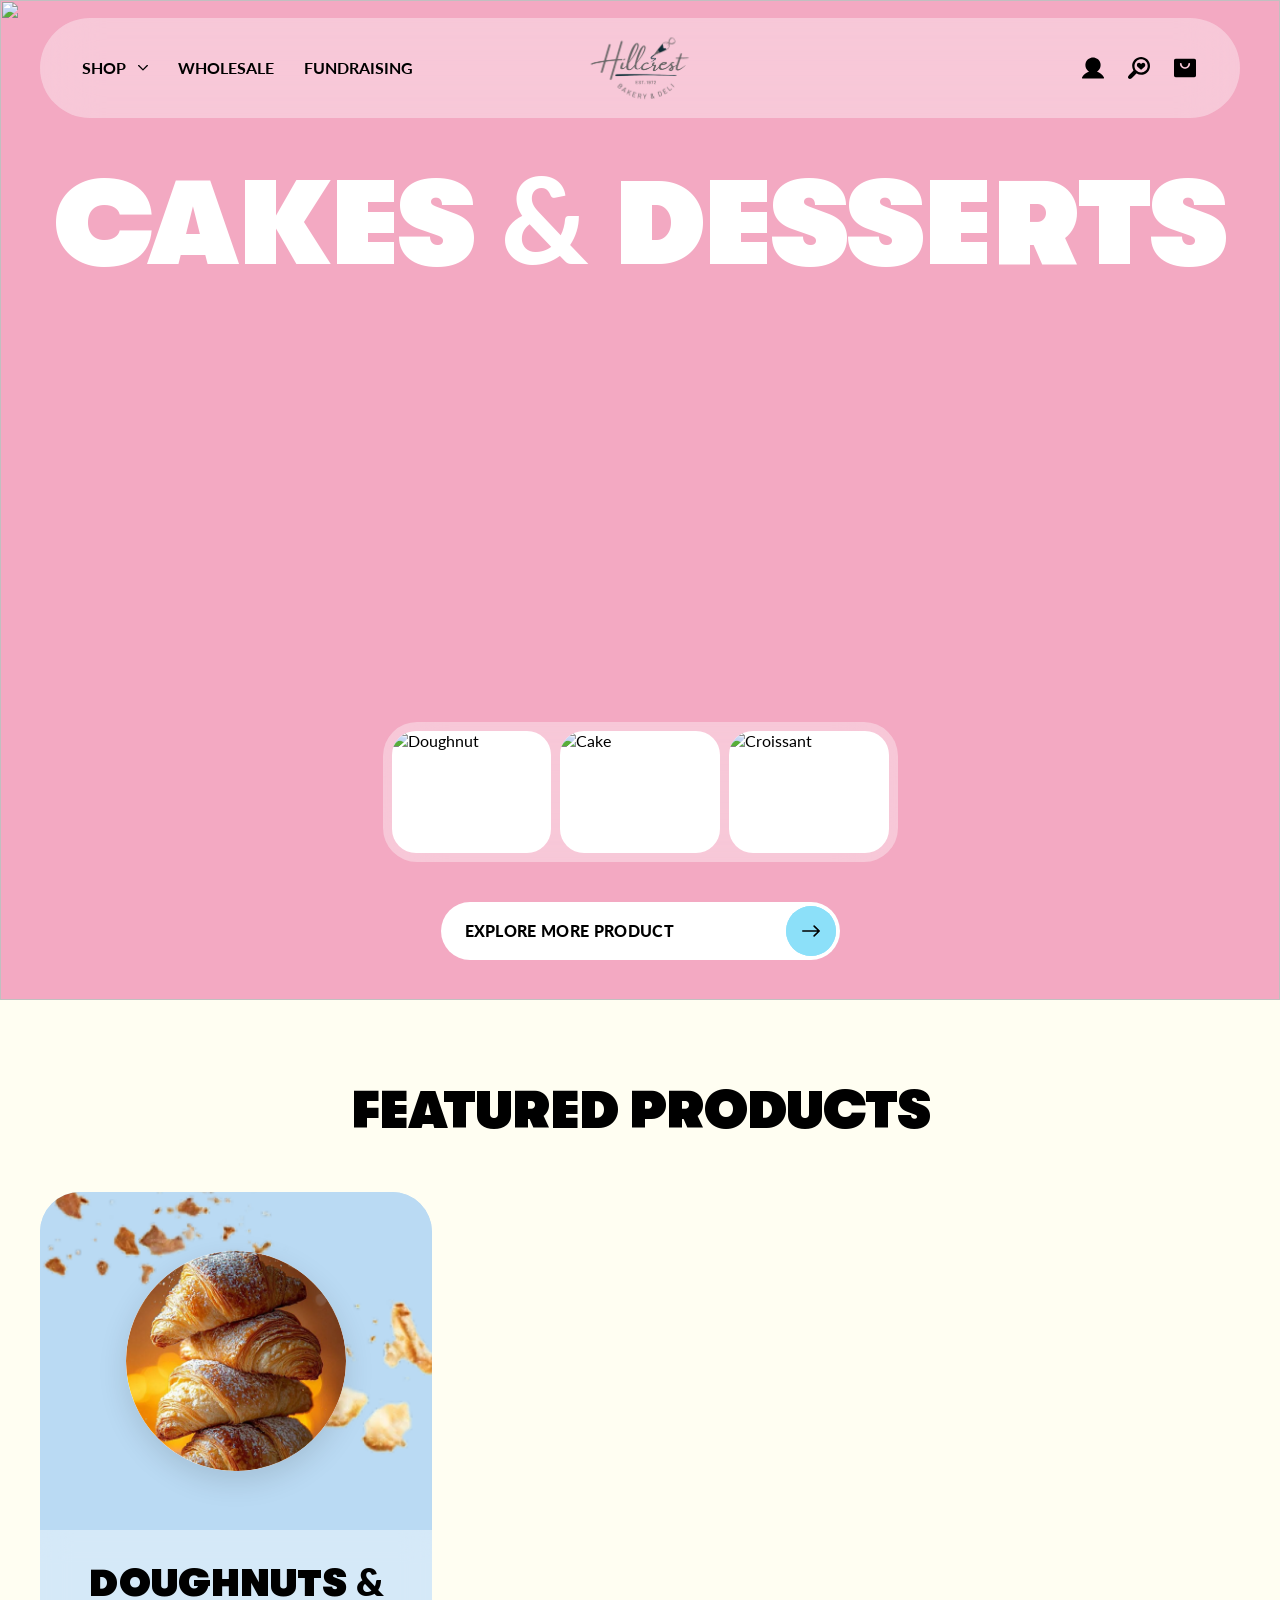
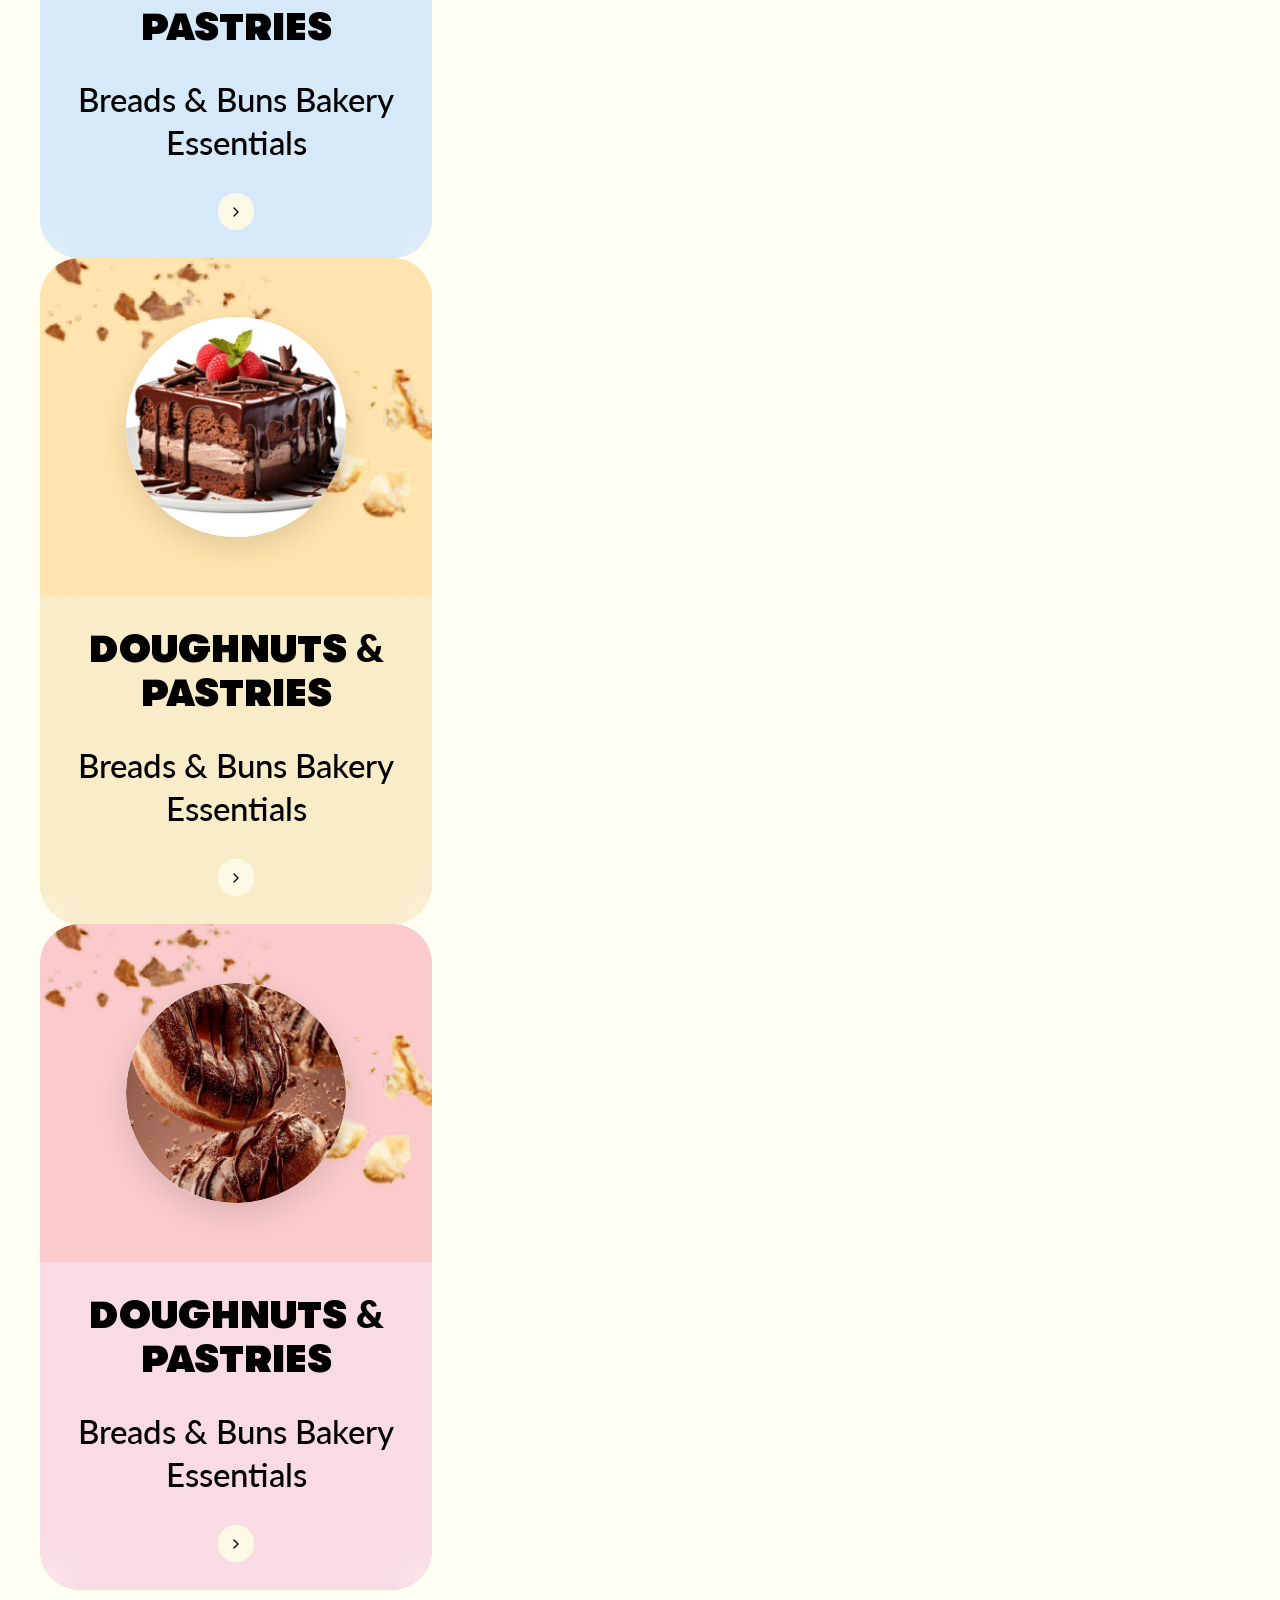
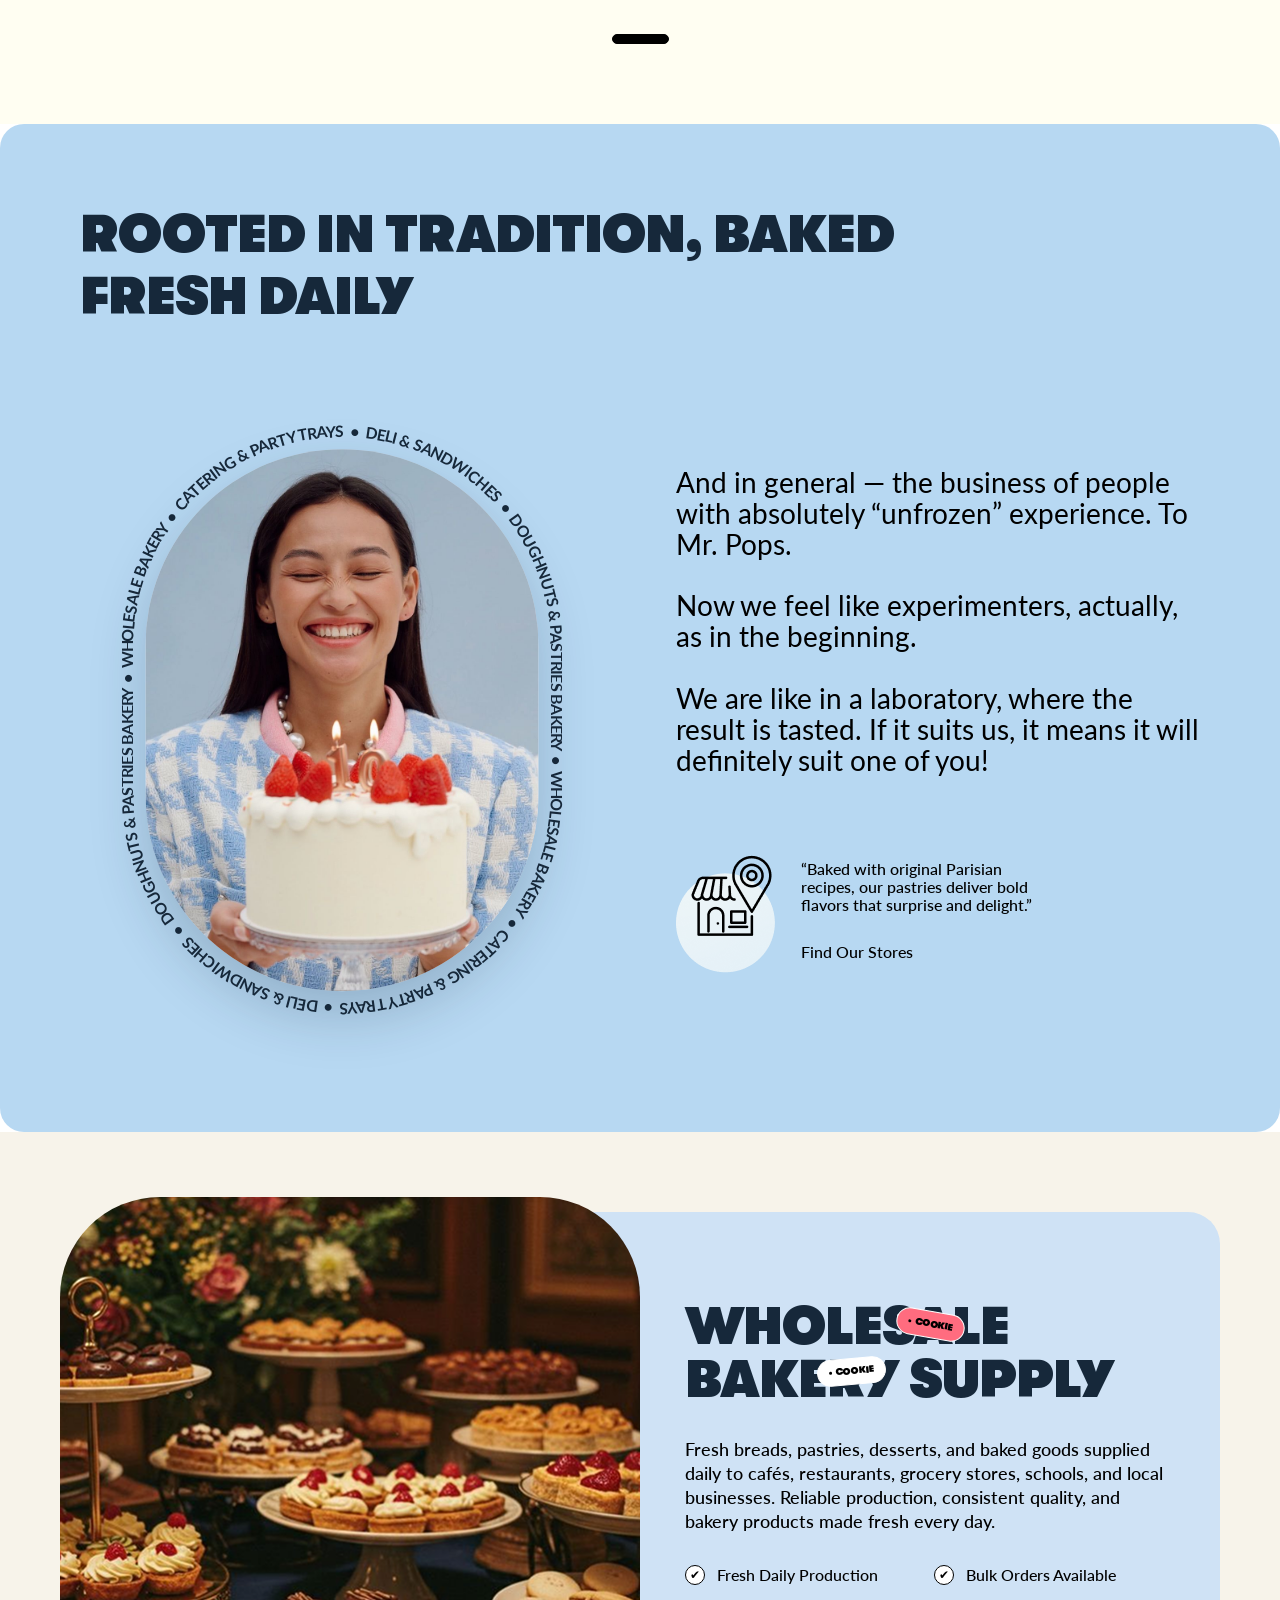
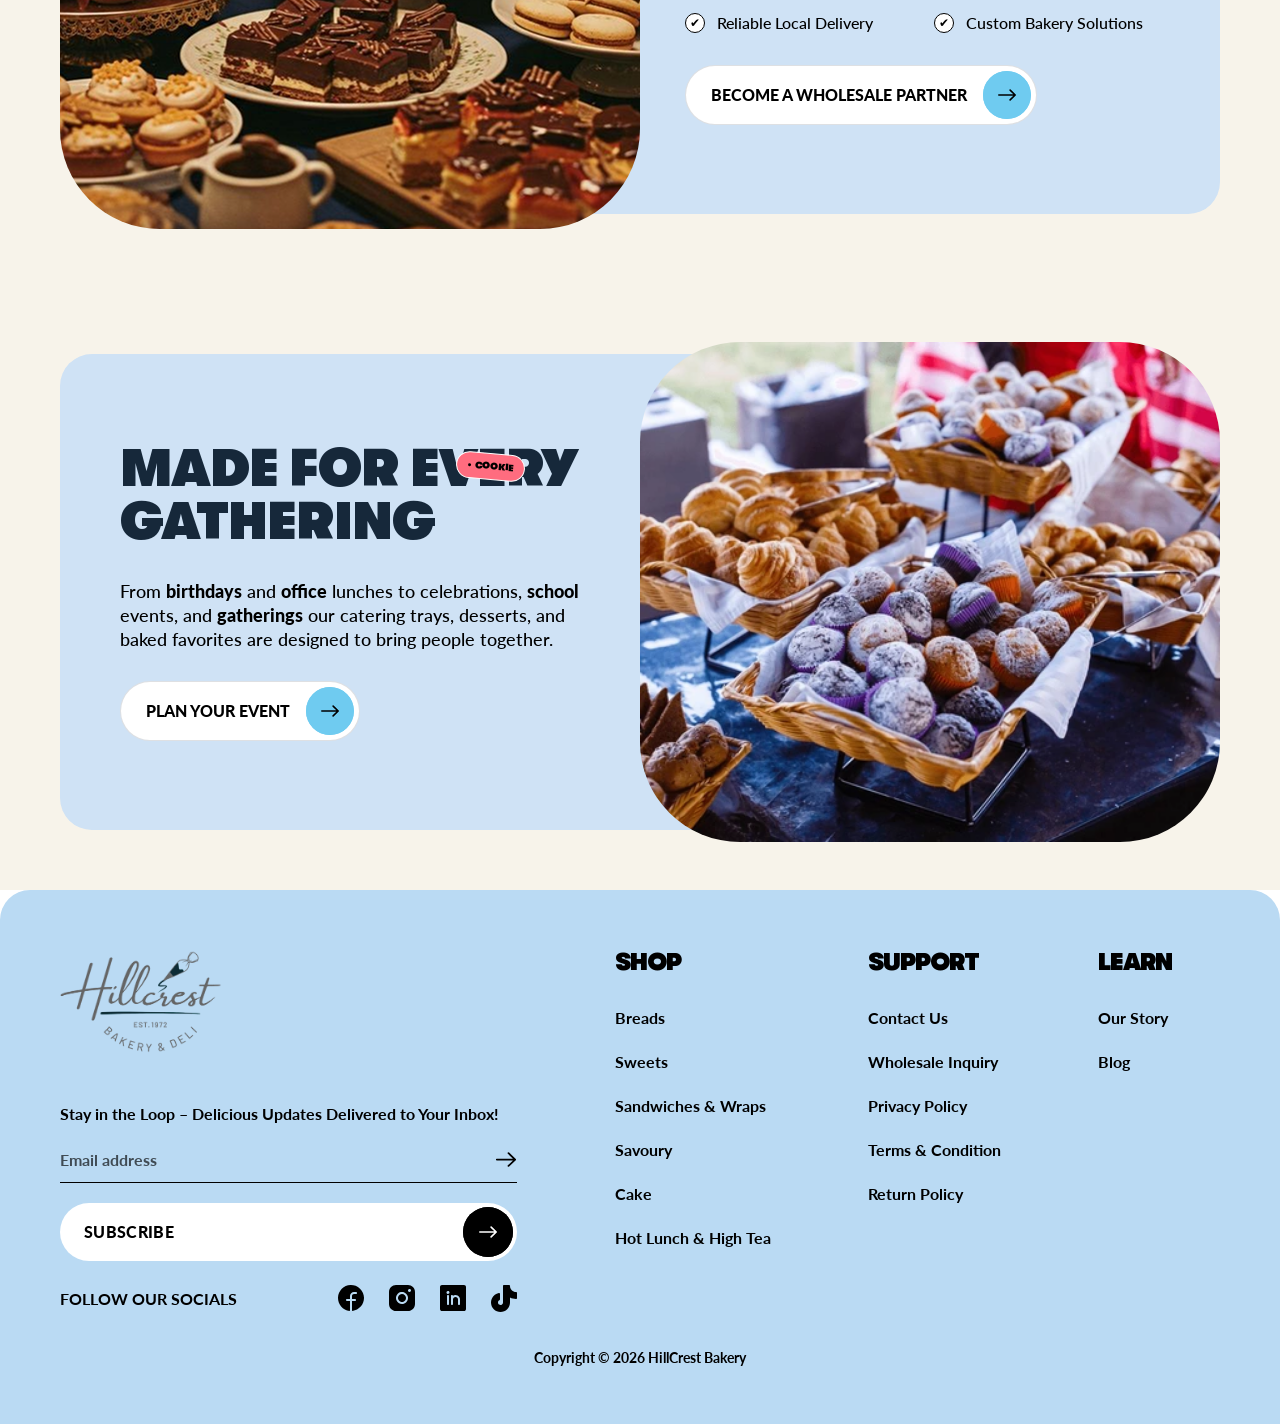
==== hillcrest/index.html @ 55dbaad5 "Initial commit" ====
<!DOCTYPE html>
<html lang="en">

<head>
    <meta charset="UTF-8">
    <meta name="viewport" content="width=device-width, initial-scale=1.0, maximum-scale=1.0">
    <title>Cakes &amp; Desserts | Hillcrest Bakery &amp; Deli</title>
    <meta name="description"
        content="Fresh cakes, doughnuts, pastries and desserts baked daily at Hillcrest Bakery &amp; Deli. Est. 1972. Shop wholesale and retail baked goods.">
    <meta name="theme-color" content="#F4AEC4">
    <meta property="og:title" content="Cakes & Desserts | Hillcrest Bakery & Deli">
    <meta property="og:description"
        content="Fresh cakes, doughnuts, pastries and desserts baked daily at Hillcrest Bakery & Deli.">
    <meta property="og:type" content="website">

    <link rel="preconnect" href="https://fonts.googleapis.com">
    <link rel="preconnect" href="https://fonts.gstatic.com" crossorigin>
     <link
        href="https://fonts.googleapis.com/css2?family=Lato:wght@400;700;900&family=Poppins:wght@700;800;900&display=swap"
        rel="stylesheet">
    <link rel="stylesheet" href="https://cdn.jsdelivr.net/npm/swiper@14.0.1/swiper-bundle.min.css" />
    <link
        href="https://fonts.googleapis.com/css2?family=Lato:wght@400;700;900&family=Poppins:wght@700;800;900&display=swap"
        rel="stylesheet">
    <link rel="stylesheet" href="https://cdnjs.cloudflare.com/ajax/libs/Swiper/11.0.5/swiper-bundle.min.css">
     <link rel="stylesheet" href="style.css">
    <!-- Global only (reset, fonts, shared bits).
         Every SECTION carries its own CSS inside sections/*.html -->
    <link rel="stylesheet" href="css/base.css">
</head>

<body>

    
  <!-- ============================================================
         HEADER
         ============================================================ -->
    <header class="site-header" id="siteHeader">
        <nav class="header-nav" aria-label="Primary">
            <div class="header-dropdown" id="shopDropdown">
                <button class="header-nav-link header-dropdown-trigger" id="shopTrigger" aria-haspopup="true"
                    aria-expanded="false">
                    Shop <svg width="13" height="8" viewBox="0 0 13 8" fill="none" xmlns="http://www.w3.org/2000/svg">
                        <path
                            d="M12.6929 1.44357L7.06787 7.06857C6.98948 7.14723 6.89634 7.20964 6.79378 7.25223C6.69122 7.29482 6.58126 7.31674 6.47021 7.31674C6.35916 7.31674 6.24921 7.29482 6.14665 7.25223C6.04409 7.20964 5.95094 7.14723 5.87256 7.06857L0.247557 1.44357C0.0890491 1.28506 -2.36196e-09 1.07008 0 0.845917C2.36196e-09 0.621752 0.0890491 0.406769 0.247557 0.24826C0.406066 0.0897521 0.621049 0.000703278 0.845214 0.000703275C1.06938 0.000703273 1.28436 0.0897521 1.44287 0.24826L6.47092 5.27631L11.499 0.247558C11.6575 0.0890494 11.8725 0 12.0966 0C12.3208 0 12.5358 0.0890494 12.6943 0.247558C12.8528 0.406066 12.9418 0.621049 12.9418 0.845214C12.9418 1.06938 12.8528 1.28436 12.6943 1.44287L12.6929 1.44357Z"
                            fill="black" />
                    </svg>
                </button>
                <div class="header-dropdown-menu" role="menu">
                    <div class="header-dropdown-menu-inner">
                        <a href="#" role="menuitem">Cakes &amp; Desserts</a>
                        <a href="#" role="menuitem">Doughnuts &amp; Pastries</a>
                        <a href="#" role="menuitem">Breads &amp; Buns</a>
                        <a href="#" role="menuitem">Deli</a>
                    </div>
                </div>
            </div>
            <a class="header-nav-link" href="#">Wholesale</a>
            <a class="header-nav-link" href="#">Fundraising</a>
        </nav>

        <a class="header-logo" href="/" aria-label="Hillcrest Bakery &amp; Deli — home">
            <img src="assets/images/Container (15).png" alt="Hillcrest Bakery &amp; Deli">
        </a>

        <div class="header-icons">
            <button class="header-icon-btn" aria-label="Account"><svg width="26" height="25" viewBox="0 0 26 25"
                    fill="none" xmlns="http://www.w3.org/2000/svg">
                    <path
                        d="M25.8652 24.5034C25.7774 24.6555 25.6512 24.7817 25.4991 24.8695C25.347 24.9573 25.1746 25.0034 24.999 25.0034H0.998975C0.823525 25.0032 0.651211 24.9569 0.499334 24.869C0.347458 24.7812 0.221365 24.6549 0.133718 24.503C0.0460713 24.351 -4.50103e-05 24.1786 3.29647e-08 24.0031C4.50762e-05 23.8277 0.0462498 23.6553 0.133975 23.5034C2.03772 20.2122 4.97147 17.8521 8.39522 16.7334C6.70168 15.7252 5.38591 14.189 4.64996 12.3606C3.91401 10.5323 3.79858 8.5129 4.3214 6.6126C4.84422 4.71229 5.97638 3.03614 7.54401 1.84156C9.11164 0.64697 11.0281 0 12.999 0C14.9699 0 16.8863 0.64697 18.4539 1.84156C20.0216 3.03614 21.1537 4.71229 21.6765 6.6126C22.1994 8.5129 22.0839 10.5323 21.348 12.3606C20.612 14.189 19.2963 15.7252 17.6027 16.7334C21.0265 17.8521 23.9602 20.2122 25.864 23.5034C25.9519 23.6553 25.9984 23.8277 25.9986 24.0032C25.9988 24.1788 25.9528 24.3513 25.8652 24.5034Z"
                        fill="black" />
                </svg>
                </svg></button>
            <button class="header-icon-btn" aria-label="Search"><svg width="24" height="24" viewBox="0 0 24 24"
                    fill="none" xmlns="http://www.w3.org/2000/svg">
                    <path
                        d="M21.1522 2.84775C17.3553 -0.949249 11.1771 -0.949249 7.38009 2.84775C4.15893 6.06906 3.67108 10.8598 5.91529 14.6009C5.91529 14.6009 6.07649 14.8713 5.85877 15.0889C4.61671 16.3309 0.890302 20.0574 0.890302 20.0574C-0.0986291 21.0462 -0.334052 22.429 0.542927 23.3061L0.693923 23.457C1.5709 24.3341 2.95375 24.0988 3.94261 23.1098C3.94261 23.1098 7.66113 19.3912 8.90064 18.1518C9.12879 17.9236 9.39916 18.0848 9.39916 18.0848C13.1401 20.329 17.931 19.8413 21.1522 16.62C24.9493 12.823 24.9493 6.64475 21.1522 2.84775ZM19.3543 14.822C16.5487 17.6275 11.9838 17.6275 9.17819 14.822C6.3726 12.0164 6.37268 7.45145 9.17819 4.64585C11.9838 1.84034 16.5488 1.84026 19.3543 4.64585C22.1599 7.45137 22.1599 12.0164 19.3543 14.822Z"
                        fill="black" />
                    <path
                        d="M16.4808 6.40186C15.2396 6.40186 14.4521 7.78563 14.2658 7.78563C14.1029 7.78563 13.3476 6.40186 12.0506 6.40186C10.789 6.40186 9.75904 7.44228 9.69162 8.70204C9.65358 9.41372 9.88298 9.95523 10.2063 10.4459C10.8521 11.4259 13.6761 13.7852 14.27 13.7852C14.8766 13.7852 17.6751 11.4344 18.3252 10.4459C18.6491 9.95307 18.8778 9.41372 18.8399 8.70204C18.7725 7.4422 17.7424 6.40186 16.4808 6.40186Z"
                        fill="black" />
                </svg>
                </svg></button>
            <button class="header-icon-btn" aria-label="Cart, 0 items"><svg width="26" height="22" viewBox="0 0 26 22"
                    fill="none" xmlns="http://www.w3.org/2000/svg">
                    <path
                        d="M24 0H2C1.46957 0 0.960859 0.210714 0.585786 0.585786C0.210714 0.960859 0 1.46957 0 2V20C0 20.5304 0.210714 21.0391 0.585786 21.4142C0.960859 21.7893 1.46957 22 2 22H24C24.5304 22 25.0391 21.7893 25.4142 21.4142C25.7893 21.0391 26 20.5304 26 20V2C26 1.46957 25.7893 0.960859 25.4142 0.585786C25.0391 0.210714 24.5304 0 24 0ZM13 12C11.4092 11.9983 9.88405 11.3657 8.75919 10.2408C7.63433 9.11595 7.00165 7.59079 7 6C7 5.73478 7.10536 5.48043 7.29289 5.29289C7.48043 5.10536 7.73478 5 8 5C8.26522 5 8.51957 5.10536 8.70711 5.29289C8.89464 5.48043 9 5.73478 9 6C9 7.06087 9.42143 8.07828 10.1716 8.82843C10.9217 9.57857 11.9391 10 13 10C14.0609 10 15.0783 9.57857 15.8284 8.82843C16.5786 8.07828 17 7.06087 17 6C17 5.73478 17.1054 5.48043 17.2929 5.29289C17.4804 5.10536 17.7348 5 18 5C18.2652 5 18.5196 5.10536 18.7071 5.29289C18.8946 5.48043 19 5.73478 19 6C18.9983 7.59079 18.3657 9.11595 17.2408 10.2408C16.116 11.3657 14.5908 11.9983 13 12Z"
                        fill="black" />
                </svg>
                </svg></button>
        </div>
    </header>

    <main>
        <section class="hero" aria-label="Cakes and desserts">
            <div class="hero-bg-wrap">
                <img class="hero-bg-img is-visible" id="heroBgImgA" src="" alt="">
                <img class="hero-bg-img" id="heroBgImgB" src="" alt="">

                <div class="hero-content">
                    <h1 class="hero-title">Cakes &amp; Desserts</h1>

                    <div class="hero-bottom-group">
                        <div class="hero-thumbs" id="heroThumbs" aria-label="Choose a featured item">
                            <div class="hero-thumb is-active" tabindex="0" role="button" aria-label="Show doughnut"
                                aria-pressed="true">
                                <img src="assets/images/Component 298 (1).png" alt="Doughnut">
                            </div>
                            <div class="hero-thumb" tabindex="0" role="button" aria-label="Show cake"
                                aria-pressed="false">
                                <img src="assets/images/Component 298 (2).png" alt="Cake">
                            </div>
                            <div class="hero-thumb" tabindex="0" role="button" aria-label="Show pastries"
                                aria-pressed="false">
                                <img src="assets/images/Component 298 (3).png" alt="Croissant">
                            </div>
                        </div>

                        <a href="#shop" class="hero-explore-btn">
                            <span class="hero-explore-label">Explore More Product</span>
                            <span class="hero-explore-icon"><svg width="22" height="14" viewBox="0 0 22 14" fill="none"
                                    xmlns="http://www.w3.org/2000/svg">
                                    <path d="M1 7H21M14.8462 13L21 7L14.8462 1" stroke="black" stroke-width="2"
                                        stroke-linecap="round" stroke-linejoin="round" />
                                </svg>
                            </span>
                        </a>
                    </div>
                </div>
            </div>
        </section>
    </main>

 <nav class="mobile-bottom-nav" id="mobileBottomNav" aria-label="Mobile">
        <a href="#" class="mobile-nav-item is-active"><span class="mobile-nav-icon"><svg width="22" height="20"
                    viewBox="0 0 22 20" fill="none" xmlns="http://www.w3.org/2000/svg">
                    <path
                        d="M18.2578 11.7656V17.752C18.2576 18.5106 17.6416 19.127 16.8828 19.127H13.5078C13.4416 19.127 13.3779 19.1005 13.3311 19.0537C13.2843 19.0069 13.2579 18.9431 13.2578 18.877V14.377C13.2578 14.0455 13.1259 13.7276 12.8916 13.4932C12.6572 13.2587 12.3393 13.127 12.0078 13.127H9.00781C8.67629 13.127 8.35844 13.2587 8.12402 13.4932C7.88972 13.7276 7.75781 14.0455 7.75781 14.377V18.877C7.75772 18.9431 7.73137 19.0069 7.68457 19.0537C7.6377 19.1005 7.57403 19.127 7.50781 19.127H4.13281C3.76814 19.127 3.41802 18.9815 3.16016 18.7236C2.90257 18.4659 2.75791 18.1163 2.75781 17.752V11.7656L10.5078 4.01562L18.2578 11.7656ZM10.5098 0.5C10.7396 0.500008 10.9674 0.544873 11.1797 0.632812C11.392 0.720759 11.5846 0.850215 11.7471 1.0127L20.4365 9.70215L20.4424 9.70898C20.4663 9.73203 20.4859 9.75955 20.499 9.79004C20.5121 9.82047 20.5183 9.85362 20.5186 9.88672C20.5188 9.91982 20.5125 9.95275 20.5 9.9834C20.4874 10.014 20.4687 10.042 20.4453 10.0654C20.4219 10.0888 20.3939 10.1076 20.3633 10.1201C20.3327 10.1326 20.2997 10.1389 20.2666 10.1387C20.2335 10.1384 20.2003 10.1312 20.1699 10.1182C20.1396 10.1051 20.1118 10.0862 20.0889 10.0625L20.083 10.0566L11.3936 1.36621H11.3926C11.1582 1.1323 10.8409 1.00099 10.5098 1.00098C10.1785 1.00098 9.86035 1.13213 9.62598 1.36621L0.936523 10.0557L0.929688 10.0615C0.906638 10.0854 0.879129 10.105 0.848633 10.1182C0.818201 10.1312 0.785066 10.1384 0.751953 10.1387C0.718877 10.1389 0.685893 10.1326 0.655273 10.1201C0.624603 10.1076 0.5967 10.0888 0.573242 10.0654C0.549832 10.042 0.531137 10.014 0.518555 9.9834C0.50597 9.95268 0.499727 9.91894 0.5 9.88574C0.500329 9.85278 0.507538 9.82035 0.520508 9.79004C0.533545 9.75965 0.552436 9.732 0.576172 9.70898L0.582031 9.70215L9.27246 1.0127C9.43496 0.850208 9.62754 0.720753 9.83984 0.632812C10.0522 0.544866 10.28 0.5 10.5098 0.5Z"
                        fill="url(#paint0_linear_219_2816)" stroke="black" />
                    <defs>
                        <linearGradient id="paint0_linear_219_2816" x1="16.0598" y1="3.10288e-07" x2="2.15922"
                            y2="17.3883" gradientUnits="userSpaceOnUse">
                            <stop stop-color="#FFD7D8" />
                            <stop offset="1" stop-color="#FFCDEC" />
                        </linearGradient>
                    </defs>
                </svg></span>
            Home</a>
        <a href="#" class="mobile-nav-item"><span class="mobile-nav-icon"><svg width="24" height="20"
                    viewBox="0 0 24 20" fill="none" xmlns="http://www.w3.org/2000/svg">
                    <path
                        d="M21.1752 16.3422C20.612 16.1015 20.1257 15.8936 19.0877 15.8936C18.0498 15.8936 17.5635 16.1015 17.0004 16.3422C16.3848 16.6054 15.6871 16.9037 14.3623 16.9037C13.0376 16.9037 12.3399 16.6054 11.7244 16.3422C11.1612 16.1015 10.6749 15.8936 9.63707 15.8936C8.59924 15.8936 8.11293 16.1015 7.54991 16.3422C6.93437 16.6054 6.23673 16.9037 4.91197 16.9037C3.58725 16.9037 2.88957 16.6054 2.27407 16.3422C1.71096 16.1015 1.22465 15.8936 0.186817 15.8936H0V19.8619H24V16.9037H23.8132C22.4884 16.9037 21.7908 16.6054 21.1752 16.3422Z"
                        fill="black" />
                    <path
                        d="M2.82467 15.0537C3.38778 15.2944 3.87409 15.5023 4.91192 15.5023C5.94976 15.5023 6.43611 15.2944 6.99913 15.0537C7.61468 14.7905 8.31231 14.4922 9.63703 14.4922C10.9618 14.4922 11.6594 14.7905 12.275 15.0537C12.8381 15.2944 13.3244 15.5023 14.3623 15.5023C15.4002 15.5023 15.8866 15.2944 16.4497 15.0537C17.0652 14.7905 17.7629 14.4922 19.0877 14.4922C20.4125 14.4922 21.1102 14.7905 21.7258 15.0537C22.2889 15.2944 22.7753 15.5023 23.8132 15.5023H24V12.2031H0V14.4922H0.18677C1.51149 14.4922 2.20917 14.7905 2.82467 15.0537Z"
                        fill="black" />
                    <path
                        d="M22.624 7.52251V5.65868H22.259H20.6448C20.8825 5.40696 21.0287 5.06797 21.0287 4.69527C21.0287 4.25664 20.8348 3.68998 20.5346 3.25163C20.2505 2.83667 19.9101 2.58892 19.624 2.58892C19.338 2.58892 18.9976 2.83667 18.7134 3.25163C18.6357 3.36528 18.5651 3.48761 18.5031 3.61405C18.6227 3.98956 18.6863 4.36272 18.6863 4.69532C18.6863 5.00722 18.6344 5.30708 18.54 5.58761C18.5602 5.61212 18.5814 5.63566 18.6032 5.65872H16.9016C17.1393 5.407 17.2855 5.06802 17.2855 4.69532C17.2855 4.25668 17.0916 3.69002 16.7915 3.25167C16.5073 2.83672 16.1669 2.58897 15.8808 2.58897C15.5948 2.58897 15.2544 2.83672 14.9702 3.25167C14.6701 3.68998 14.4762 4.25668 14.4762 4.69532C14.4762 5.06802 14.6224 5.407 14.86 5.65872H13.2458C13.1356 5.35816 13.0754 5.03365 13.0754 4.69532C13.0754 4.21471 13.208 3.64935 13.4507 3.11463H12.7227C12.3209 3.11463 11.9315 2.98515 11.6263 2.75001C10.7285 2.05835 10.8065 1.06072 10.8098 1.02224L10.9169 0L10.0551 0.560031C8.38672 1.64419 8.07393 2.65756 8.08298 3.46935C7.53533 3.83935 7.2032 4.45275 7.21534 5.11088C7.21884 5.3012 7.252 5.48493 7.30971 5.65868H1.37891V7.52251H22.624Z"
                        fill="black" />
                    <path d="M1.37891 8.92285H22.624V10.8021H1.37891V8.92285Z" fill="black" />
                </svg></span>
            Shop</a>
        <a href="#" class="mobile-nav-item"><span class="mobile-nav-icon"><svg width="21" height="21"
                    viewBox="0 0 21 21" fill="none" xmlns="http://www.w3.org/2000/svg">
                    <path
                        d="M18.75 16.5C17.7735 16.5 16.9488 17.1289 16.6382 18H5.8618C5.63525 17.3646 5.13538 16.8647 4.5 16.6382V6.75C4.5 4.68237 2.81763 3 0.75 3C0.335815 3 0 3.33545 0 3.75C0 4.16455 0.335815 4.5 0.75 4.5C1.99072 4.5 3 5.50928 3 6.75V16.6382C2.12888 16.9488 1.5 17.7735 1.5 18.75C1.5 19.9907 2.50928 21 3.75 21C4.72646 21 5.55121 20.3711 5.8618 19.5H16.6382C16.9488 20.3711 17.7735 21 18.75 21C19.9907 21 21 19.9907 21 18.75C21 17.5093 19.9907 16.5 18.75 16.5Z"
                        fill="black" />
                    <path
                        d="M11.042 10.5628C11.168 10.4785 11.332 10.4785 11.458 10.5628L12 10.9242V8.25H10.5V10.9242L11.042 10.5628Z"
                        fill="black" />
                    <path
                        d="M15.75 8.25H12.75V11.6248C12.75 11.7632 12.6738 11.8903 12.5519 11.9555C12.4966 11.9851 12.4358 11.9998 12.375 11.9998C12.3021 11.9998 12.2296 11.9785 12.167 11.9368L11.25 11.3256L10.333 11.9368C10.218 12.0137 10.0697 12.021 9.94812 11.9555C9.82617 11.8903 9.75 11.7632 9.75 11.6248V8.25H6.75C6.33579 8.25 6 8.58579 6 9V16.5C6 16.9142 6.33579 17.25 6.75 17.25H15.75C16.1642 17.25 16.5 16.9142 16.5 16.5V9C16.5 8.58579 16.1642 8.25 15.75 8.25Z"
                        fill="black" />
                    <path
                        d="M11.042 1.56276C11.168 1.47853 11.332 1.47853 11.458 1.56276L12 1.92421V0H10.5V1.92421L11.042 1.56276Z"
                        fill="black" />
                    <path
                        d="M15 0H12.75V2.62477C12.75 2.7632 12.6738 2.89027 12.5519 2.95546C12.4966 2.98512 12.4358 2.99977 12.375 2.99977C12.3021 2.99977 12.2296 2.97853 12.167 2.93678L11.25 2.32558L10.333 2.93678C10.218 3.01369 10.0697 3.02101 9.94812 2.95546C9.82617 2.89027 9.75 2.7632 9.75 2.62477V0H7.5C7.08579 0 6.75 0.335786 6.75 0.75V6.75C6.75 7.16421 7.08579 7.5 7.5 7.5H15C15.4142 7.5 15.75 7.16421 15.75 6.75V0.75C15.75 0.335786 15.4142 0 15 0Z"
                        fill="black" />
                </svg></span>
            Wholesale</a>
        <a href="#" class="mobile-nav-item"><span class="mobile-nav-icon"><svg width="22" height="23"
                    viewBox="0 0 22 23" fill="none" xmlns="http://www.w3.org/2000/svg">
                    <path
                        d="M21.1432 11.1886L21.1343 11.1621H0.0928533L0.0840001 11.1886C0.0265334 11.3744 0 11.5646 0 11.7591V20.2102C0 21.3202 0.902151 22.2224 2.01216 22.2224H19.215C20.325 22.2224 21.2272 21.3202 21.2272 20.2102V11.7591C21.2272 11.5646 21.2007 11.3744 21.1432 11.1886ZM17.738 17.9681C17.738 18.6712 17.1675 19.2417 16.4644 19.2417H4.76727C4.0641 19.2417 3.4892 18.6712 3.4892 17.9681V15.4208C3.4892 14.7133 4.0641 14.1428 4.76727 14.1428H16.4644C17.1675 14.1428 17.738 14.7133 17.738 15.4208V17.9681Z"
                        fill="black" />
                    <path
                        d="M19.7422 6.51438C19.3575 5.42208 18.327 4.69238 17.1728 4.69238H15.8859C15.8771 5.60338 15.625 6.48342 15.1695 7.26619H16.1115C16.2928 7.26619 16.4431 7.41656 16.4431 7.59786C16.4431 7.7792 16.2928 7.92954 16.1115 7.92954H5.12195C4.94065 7.92954 4.79027 7.7792 4.79027 7.59786C4.79027 7.41656 4.94065 7.26619 5.12195 7.26619H6.06391C5.60842 6.48342 5.35635 5.60338 5.34749 4.69238H4.0606C2.90195 4.69238 1.87154 5.42208 1.49123 6.51438L0.09375 10.5033H21.1397L19.7422 6.51438Z"
                        fill="black" />
                    <path
                        d="M10.612 0C8.06916 0 6.00391 2.0652 6.00391 4.60804C6.00391 5.59864 6.3179 6.51409 6.84859 7.26587H10.2802C10.2802 7.26582 10.2802 7.26592 10.2802 7.26587L10.2802 7.21162C9.62121 7.05973 9.12713 6.47115 9.12713 5.76669C9.12713 5.58358 9.27569 5.43502 9.4588 5.43502C9.64191 5.43502 9.79048 5.58358 9.79048 5.76669C9.79048 6.22016 10.1595 6.58897 10.613 6.58897C11.0673 6.58897 11.437 6.22016 11.437 5.76669C11.437 5.31237 11.0673 4.94269 10.613 4.94269C9.79372 4.94269 9.12713 4.27588 9.12713 3.45663C9.12713 2.75139 9.62172 2.16178 10.2813 2.01011V1.6838C10.2813 1.50069 10.4299 1.35213 10.613 1.35213C10.7961 1.35213 10.9446 1.50069 10.9446 1.6838V2.01C11.6051 2.16156 12.1003 2.75128 12.1003 3.45663C12.1003 3.63974 11.9518 3.7883 11.7687 3.7883C11.5855 3.7883 11.437 3.63974 11.437 3.45663C11.437 3.0023 11.0673 2.63305 10.613 2.63305C10.1595 2.63305 9.79048 3.0023 9.79048 3.45663C9.79048 3.91009 10.1595 4.27934 10.613 4.27934C11.4331 4.27934 12.1003 4.94657 12.1003 5.76669C12.1003 6.47207 11.6045 7.06144 10.9436 7.21237V7.26571C10.9436 7.26566 10.9436 7.26576 10.9436 7.26571L14.3798 7.26587C14.9105 6.51409 15.2245 5.59864 15.2245 4.60804C15.2245 2.0652 13.1592 0 10.612 0Z"
                        fill="black" />
                </svg></span>
            Fundraising</a>
        <a href="#" class="mobile-nav-item"><span class="mobile-nav-icon"><svg width="19" height="21"
                    viewBox="0 0 19 21" fill="none" xmlns="http://www.w3.org/2000/svg">
                    <path
                        d="M6 6C6.47143 6 6.85714 5.61429 6.85714 5.14286V4.28571C6.85714 2.86286 8.00571 1.71429 9.42857 1.71429C10.8514 1.71429 12 2.86286 12 4.28571V5.14286C12 5.61429 12.3857 6 12.8571 6C13.3286 6 13.7143 5.61429 13.7143 5.14286V4.28571C13.7143 1.92 11.7943 0 9.42857 0C7.06286 0 5.14286 1.92 5.14286 4.28571V5.14286C5.14286 5.61429 5.52857 6 6 6ZM9.42857 12.8571C7.06286 12.8571 5.14286 10.9371 5.14286 8.57143C5.14286 8.1 5.52857 7.71429 6 7.71429C6.47143 7.71429 6.85714 8.1 6.85714 8.57143C6.85714 9.99429 8.00571 11.1429 9.42857 11.1429C10.8514 11.1429 12 9.99429 12 8.57143C12 8.1 12.3857 7.71429 12.8571 7.71429C13.3286 7.71429 13.7143 8.1 13.7143 8.57143C13.7143 10.9371 11.7943 12.8571 9.42857 12.8571ZM18.8571 15.3429L18 6.85714C18 5.43429 16.8514 4.28571 15.4286 4.28571H3.42857C2.04 4.27714 0.9 5.38286 0.857143 6.77143L0 15.4286C0 18.2657 2.30571 20.5714 5.14286 20.5714H13.7143C16.5686 20.5629 18.8657 18.24 18.8571 15.3857C18.8571 15.3771 18.8571 15.36 18.8571 15.3429Z"
                        fill="black" />
                </svg></span>
            Order</a>
    </nav>
    


    <section class="fp-section">
        <div class="fp-container">
            <h2 class="fp-title">Featured Products</h2>

            <div class="swiper fp-swiper">
                <div class="swiper-wrapper">

                    <div class="swiper-slide fp-slide" style="--fp-bg:#BADAF3;">
                        <div class="fp-slide-photo">
                            <img src="assets/images/Link (2).png" class="fp-crumbs" alt="" loading="lazy" width="600"
                                height="700">
                            <div class="fp-circle-img">
                                <img src="assets/images/Mask Group (9).png" alt="Croissant" loading="lazy" width="400"
                                    height="400">
                            </div>
                        </div>
                        <div class="fp-slide-info">
                            <h3 class="fp-card-title">Doughnuts &amp; Pastries</h3>
                            <p class="fp-card-desc">Breads &amp; Buns Bakery Essentials</p>
                            <a href="#" class="fp-card-arrow" aria-label="View Doughnuts &amp; Pastries">
                                <svg viewBox="0 0 24 24" fill="none" xmlns="http://www.w3.org/2000/svg">
                                    <path d="M9 6l6 6-6 6" stroke="currentColor" stroke-width="2" stroke-linecap="round"
                                        stroke-linejoin="round" />
                                </svg>
                            </a>
                        </div>
                    </div>

                    <div class="swiper-slide fp-slide" style="--fp-bg:#F6DFA6;">
                        <div class="fp-slide-photo">
                            <img src="assets/images/Link (3).png" class="fp-crumbs" alt="" loading="lazy" width="600"
                                height="700">
                            <div class="fp-circle-img">
                                <img src="assets/images/Mask Group (10).png" alt="Chocolate cake" loading="lazy" width="400"
                                    height="400">
                            </div>
                        </div>
                        <div class="fp-slide-info">
                            <h3 class="fp-card-title">Doughnuts &amp; Pastries</h3>
                            <p class="fp-card-desc">Breads &amp; Buns Bakery Essentials</p>
                            <a href="#" class="fp-card-arrow" aria-label="View Doughnuts &amp; Pastries">
                                <svg viewBox="0 0 24 24" fill="none" xmlns="http://www.w3.org/2000/svg">
                                    <path d="M9 6l6 6-6 6" stroke="currentColor" stroke-width="2" stroke-linecap="round"
                                        stroke-linejoin="round" />
                                </svg>
                            </a>
                        </div>
                    </div>

                    <div class="swiper-slide fp-slide" style="--fp-bg:#F5C4D3;">
                        <div class="fp-slide-photo">
                            <img src="assets/images/Link (4).png" class="fp-crumbs" alt="" loading="lazy" width="600"
                                height="700">
                            <div class="fp-circle-img">
                                <img src="assets/images/Mask Group (11).png" alt="Chocolate donut" loading="lazy" width="400"
                                    height="400">
                            </div>
                        </div>
                        <div class="fp-slide-info">
                            <h3 class="fp-card-title">Doughnuts &amp; Pastries</h3>
                            <p class="fp-card-desc">Breads &amp; Buns Bakery Essentials</p>
                            <a href="#" class="fp-card-arrow" aria-label="View Doughnuts &amp; Pastries">
                                <svg viewBox="0 0 24 24" fill="none" xmlns="http://www.w3.org/2000/svg">
                                    <path d="M9 6l6 6-6 6" stroke="currentColor" stroke-width="2" stroke-linecap="round"
                                        stroke-linejoin="round" />
                                </svg>
                            </a>
                        </div>
                    </div>

                </div>
            </div>

            <div class="fp-pagination"></div>
        </div>
    </section>



    <!-- ============================================================
     STORY SECTION — markup + its own CSS
     ============================================================ -->
<style>
  .story {
    position: relative;
    overflow: hidden;
    padding: 80px 0px;
    background: linear-gradient(220.57deg, #b7d8f2 10.88%, #b7d8f2 89.12%);
    border-radius: 24px;
  }
  .story-inner {
    width: 100%;
    max-width: 1440px;
    margin: 0 auto;
    padding: 0px 80px;
  }
  .story-heading {
    font-family: "GT Walsheim Trial", "Poppins", sans-serif;
    font-weight: 900; /* -> GTWalsheimTrial-UBd */
    font-size: 52px;
    line-height: 62px;
    letter-spacing: -1px;
    text-transform: uppercase;
    color: #16283a;
    margin-bottom: 60px;
    max-width: 943px;
  }
  .story-heading span {
    display: block;
  }

  .story-grid {
    display: grid;
    grid-template-columns: 1fr 1fr; /* 50% / 50% */
    gap: 72px;
    align-items: center;
  }

  /* ---- Left: original photo (pill) + text hugging its outline ---- */
  .story-media {
    position: relative;
    width: 100%;
    max-width: 100%;
    aspect-ratio: 600 / 760;
    justify-self: center;
  }
  /* the text ring hugs the pill outline; the letters flow around it */
  .story-ring {
    position: absolute;
    inset: 0;
    z-index: 2;
    pointer-events: none;
  }
  .story-ring svg {
    width: 100%;
    height: 100%;
    display: block;
    overflow: visible;
  }
  .story-ring-text {
    fill: #16283a;
    font-family: "Lato", sans-serif;
    font-weight: 700;
    font-size: 18px;
    letter-spacing: 0.04em;
    text-transform: uppercase;
  }
  /* the original image, shown in full, rounded into a pill via border-radius */
  .story-photo {
    position: absolute;
    top: 50%;
    left: 50%;
    transform: translate(-50%, -50%);
    width: 75%;
    aspect-ratio: 568 / 783; /* Figma frame ratio -> vertical pill */
    border-radius: 788px; /* >= half width => stadium / pill shape */
    overflow: hidden;
    background: #cfe0f0;
    box-shadow: 0 24px 55px rgba(22, 40, 58, 0.22);
  }
  .story-photo img {
    width: 100%;
    height: 100%;
    object-fit: cover;
    object-position: center;
    display: block;
  }

  /* ---- Right: content ---- */
  .story-content {
    max-width: 100%;
  }
  .story-p {
    color: #000000;
    margin-bottom: 30px;
    font-family: Lato;
    font-weight: 400;
    font-size: 28px;
    line-height: 31.2px;
    letter-spacing: 0px;
    vertical-align: middle;
  }

  .story-stores {
    display: flex;
    align-items: center;
    gap: 26px;
    margin-top: 74px;
  }
  .story-stores-icon img {
    width: 100%;
    height: 100%;
    object-fit: contain;
    display: block;
  }
  .story-stores-text p {
    font-family: Lato;
    font-weight: 500;
    font-size: 16px;
    line-height: 18px;
    max-width: 244px;
    color: #000000;
    padding-bottom: 26px;
  }
  .story-stores-link {
    display: inline-flex;
    align-items: center;
    font-family: Lato;
    font-weight: 500;
    font-size: 16px;
    line-height: 24px;
    gap: 2px;
  }
  .story-stores-link svg {
    width: 18px;
    height: 18px;
  }
  .story-stores-link:hover {
    color: #ee93b4;
    gap: 14px;
  }

  /* ---- Scroll-in reveal ---- */
  .story.reveal .story-heading,
  .story.reveal .story-media,
  .story.reveal .story-p,
  .story.reveal .story-stores {
    opacity: 0;
    transform: translateY(34px);
    transition: opacity 0.7s cubic-bezier(0.22, 1, 0.36, 1),
      transform 0.7s cubic-bezier(0.22, 1, 0.36, 1);
  }
  .story.reveal .story-media {
    transform: translateY(34px) scale(0.9);
  }
  .story.reveal.is-in .story-heading,
  .story.reveal.is-in .story-media,
  .story.reveal.is-in .story-p,
  .story.reveal.is-in .story-stores {
    opacity: 1;
    transform: translateY(0);
  }
  .story.reveal.is-in .story-media {
    transform: translateY(0) scale(1);
    transition-delay: 0.15s;
  }
  .story.reveal.is-in .story-heading {
    transition-delay: 0.05s;
  }
  .story.reveal.is-in .story-p:nth-of-type(1) {
    transition-delay: 0.28s;
  }
  .story.reveal.is-in .story-p:nth-of-type(2) {
    transition-delay: 0.38s;
  }
  .story.reveal.is-in .story-p:nth-of-type(3) {
    transition-delay: 0.48s;
  }
  .story.reveal.is-in .story-stores {
    transition-delay: 0.6s;
  }

  /* ---- Tablet / mobile: stacked ---- */
  @media (max-width: 1023px) {
    .story {
      padding: 60px 0px; /* side padding lives on .story-inner */
    }
    .story-inner {
      padding: 0 40px;
    }
    .story-heading {
      font-size: 32px;
      margin-bottom: 36px;
    }
    .story-grid {
      grid-template-columns: 1fr;
      gap: 40px;
    }
    .story-media,
    .story-content {
      max-width: 100%;
    }
    .story-p {
      font-size: 16px;
    }
  }

  @media (max-width: 768px) {
    .story-heading {
      font-size: 36px;
      line-height: normal;
      margin-bottom: 35px;
    }
    .story-photo {
      width: 90%;
    }
    /* photo is 90% here, so scale the text ring out to stay OUTSIDE it
       (0.90 photo vs 0.797 path -> needs ~1.2x to clear it, same gap as desktop) */
    .story-ring {
      transform: scale(1.2);
    }
    .story-grid {
      gap: 40px;
    }
    .story-p {
      font-size: 20px;
      line-height: normal;
      margin-bottom: 15px;
    }
    .story-stores {
      margin-top: 55px;
    }
  }

  /* mobile side padding = 16px */
  @media (max-width: 767px) {
    .story-inner {
      padding: 0 16px;
    }
  }
</style>

<section class="story reveal" id="story" aria-labelledby="storyHeading">
    <div class="story-inner">
        <h2 class="story-heading" id="storyHeading">
            Rooted in Tradition, Baked Fresh Daily
        </h2>

        <div class="story-grid">
            <!-- LEFT: original photo (pill) with text hugging its outline -->
            <div class="story-media">
                <div class="story-ring" aria-hidden="true">
                    <svg viewBox="0 0 600 760">
                        <defs>
                            <!-- stadium / pill outline that hugs the photo edge -->
                            <path id="storyRingPath"
                                d="M61,295 A239,239 0 0 1 539,295 L539,465 A239,239 0 0 1 61,465 Z" />
                        </defs>
                        <text class="story-ring-text">
                            <textPath id="storyTextPath" href="#storyRingPath" startOffset="0">Deli &amp;
                                Sandwiches &#160;&#8226;&#160; Doughnuts &amp; Pastries Bakery &#160;&#8226;&#160;
                                Wholesale Bakery &#160;&#8226;&#160; Catering &amp; Party Trays &#160;&#8226;&#160;
                                Deli &amp; Sandwiches &#160;&#8226;&#160; Doughnuts &amp; Pastries Bakery
                                &#160;&#8226;&#160; Wholesale Bakery &#160;&#8226;&#160; Catering &amp; Party Trays
                                &#160;&#8226;&#160; Deli &amp; Sandwiches &#160;&#8226;&#160; Doughnuts &amp;
                                Pastries Bakery &#160;&#8226;&#160; Wholesale Bakery &#160;&#8226;&#160; Catering
                                &amp; Party Trays &#160;&#8226;&#160; Deli &amp; Sandwiches &#160;&#8226;&#160;
                                Doughnuts &amp; Pastries Bakery &#160;&#8226;&#160; Wholesale Bakery
                                &#160;&#8226;&#160; Catering &amp; Party Trays &#160;&#8226;&#160; Deli &amp;
                                Sandwiches &#160;&#8226;&#160; Doughnuts &amp; Pastries Bakery &#160;&#8226;&#160;
                                Wholesale Bakery &#160;&#8226;&#160; Catering &amp; Party Trays &#160;&#8226;&#160;
                                Deli &amp; Sandwiches &#160;&#8226;&#160; Doughnuts &amp; Pastries Bakery
                                &#160;&#8226;&#160; Wholesale Bakery &#160;&#8226;&#160; Catering &amp; Party Trays
                                &#160;&#8226;&#160; </textPath>
                        </text>
                    </svg>
                </div>
                <div class="story-photo">
                    <img src="assets/images/3b2fa1f1c65eae960ebf0b6c0a724a6ddb013124.png"
                        alt="Hillcrest baker holding a fresh strawberry cake" />
                </div>
            </div>

            <!-- RIGHT: content -->
            <div class="story-content">
                <p class="story-p">And in general — the business of people with absolutely
                    &ldquo;unfrozen&rdquo; experience. To Mr.&nbsp;Pops.</p>
                <p class="story-p">Now we feel like experimenters, actually, as in the beginning.</p>
                <p class="story-p">We are like in a laboratory, where the result is tasted. If it suits us, it
                    means it will definitely suit one of you!</p>

                <div class="story-stores">
                    <span class="story-stores-icon">
                        <img src="assets/images/Frame%202147243354.png" alt="" />
                    </span>
                    <div class="story-stores-text">
                        <p>&ldquo;Baked with original Parisian recipes, our pastries deliver bold flavors that
                            surprise and delight.&rdquo;</p>
                        <a href="#" class="story-stores-link">
                            Find Our Stores
                            <svg aria-hidden="true">
                                <use href="#ic-arrow" />
                            </svg>
                        </a>
                    </div>
                </div>
            </div>
        </div>
    </div>
</section>



<!-- ============================================================
     WHOLESALE SECTION — markup + its own CSS
     ============================================================ -->
<style>
  .wholesale {
    background: #f7f3ea;
    padding: 80px 0px 60px;
  }
  .wholesale-inner {
    position: relative;
    max-width: 1440px;
    margin: 0 auto;
    padding: 0px 60px;
    display: grid;
    grid-template-columns: 50% 50%;
    align-items: center;
  }
  .wholesale-media {
    position: relative;
    z-index: 2;
    border-radius: 100px;
    overflow: hidden;
    height: 105%;
   
  }
  .wholesale-media img {
    width: 100%;
    height: 100%;
    object-fit: cover;
    display: block;
  }
  .wholesale-content {
       position: relative;
    z-index: 1;
    background: #cfe2f5;
    border-radius: 0px 32px 32px 0px;
    padding: 89px 45px 89px 105px;
    margin-left: -60px;
  }

  /* absolutely-positioned badges above the heading */
  .wholesale-badge {
    position: absolute;
    z-index: 3;
    display: flex !important;
    align-items: center;
    gap: 4px;
    font-family: GT Walsheim Trial;
font-style: Regular;
font-size: 9.31px;
leading-trim: NONE;
line-height: 120%;
letter-spacing: 0%;
text-align: center;
vertical-align: middle;
color: #000;
padding: 7px 11px;
border-radius: 24px;
  }
  .wholesale-badge--pink {
        border: 0.47px solid #FFFFFF;
    background: #FF6C7F;
    top: 10px;
    right: 210px;
    transform: rotate(10deg);
  }
  .wholesale-badge--dark {
    border: 0.47px solid #FFFFFF;
    background: #FFFFFF;

   top: 54%;
    right: 59%;
    transform: rotate(-5deg);
  }

  .wholesale-heading {
    position: relative;
    font-family: "GT Walsheim Trial", "Poppins", sans-serif;
    font-weight: 900;
    font-size: 52px;
    line-height: 1.02;
    letter-spacing: -1px;
    text-transform: uppercase;
    color: #16283a;
    margin-bottom: 30px;
  }
  .wholesale-heading span {
    display: block;
  }
  .wholesale-text {
    font-family: Lato;
font-weight: 500;
font-style: Medium;
font-size: 18px;
leading-trim: CAP_HEIGHT;
line-height: 24px;
letter-spacing: 0%;
color: #000;
    max-width: 535px;
    margin-bottom: 30px;
  }

  .wholesale-features {
    list-style: none;
    display: grid;
    grid-template-columns: 1fr 1fr;
    gap: 24px 40px;
    margin-bottom: 30px;
           max-width: max-content;
    width: 100%;
    width: 100%;
  }
  .wholesale-features li {
    display: flex;
    align-items: center;
    gap: 12px;
   font-family: Lato;
font-weight: 500;
font-style: Medium;
font-size: 16px;
leading-trim: CAP_HEIGHT;
line-height: 24px;
letter-spacing: 0%;

    color: #000;
  }
  .wholesale-features svg {
    width: 22px;
    height: 22px;
    color: #16283a;
    flex-shrink: 0;
  }

  /* button — the icon colour spreads out to fill the button on hover */
  .wholesale-btn {
    position: relative;
    overflow: hidden;
    display: inline-flex;
    align-items: center;
    padding: 5px; /* requested 5px padding */
    border-radius: 50px;
    background: #ffffff;
    border: 1px solid rgba(22, 40, 58, 0.14);
  }
  .wholesale-btn-label {
    position: relative;
    z-index: 2;
    padding: 0 16px 0 20px;
    transition: color 0.35s ease;
    font-family: Lato;
    font-weight: 900;
    font-style: Black;
    font-size: 16px;
    leading-trim: NONE;
    line-height: 21.2px;
    letter-spacing: 2%;
    text-align: center;
    vertical-align: middle;
    text-transform: uppercase;
    color: #000;
  }
  .wholesale-btn-icon {
    position: relative;
    z-index: 2;
    width: 48px;
    height: 48px;
    flex-shrink: 0;
    border-radius: 50%;
    background: #6fcbf0;
    display: flex;
    align-items: center;
    justify-content: center;
  }
  .wholesale-btn-icon svg {
    width: 18px;
    height: 18px;
    color: #ffffff;
  }
  /* fill layer is inset by the 5px padding, so the padding frame always stays */
  .wholesale-btn-fill {
    position: absolute;
    inset: 5px;
    z-index: 1;
    border-radius: 50px;
    overflow: hidden;
    pointer-events: none;
  }
  /* the spreading circle starts exactly over the icon and scales out */
  .wholesale-btn-fill::before {
    content: "";
    position: absolute;
    right: 0;
    top: 50%;
    width: 48px;
    height: 48px;
    border-radius: 50%;
    background: #6fcbf0;
    transform: translateY(-50%) scale(1);
    transition: transform 0.55s cubic-bezier(0.4, 0, 0.2, 1);
  }
  .wholesale-btn:hover .wholesale-btn-fill::before {
    transform: translateY(-50%) scale(16);
  }
  .wholesale-btn:hover .wholesale-btn-label {
    color: #ffffff;
  }
  .wholesale-btn:hover {
    border-color: #6fcbf0;
    box-shadow: 0 12px 26px rgba(111, 203, 240, 0.35);
  }

  /* ---- Scroll-in reveal ---- */
  .wholesale.reveal .wholesale-media,
  .wholesale.reveal .wholesale-content {
    opacity: 0;
    transform: translateY(34px);
    transition: opacity 0.7s cubic-bezier(0.22, 1, 0.36, 1),
      transform 0.7s cubic-bezier(0.22, 1, 0.36, 1);
  }
  .wholesale.reveal.is-in .wholesale-media,
  .wholesale.reveal.is-in .wholesale-content {
    opacity: 1;
    transform: none;
  }
  .wholesale.reveal.is-in .wholesale-content {
    transition-delay: 0.12s;
  }
  span.\'new-cricel {
    border: 1px solid #000000;
    background: #fff;
    width: 20px;
    height: 20px;
    display: flex;
    justify-content: center;
    align-items: center;
    border-radius: 100%;
    font-family: Lato;
    font-weight: 500;
    font-style: Medium;
    font-size: 12px;
    leading-trim: CAP_HEIGHT;
    line-height: 24px;
    letter-spacing: 0%;
}
span.dot-svg {
    background: #000000;
    width: 3px;
    height: 3px;
    border-radius: 9px;
}

 .new-2nd .wholesale-media{
    order: 2;
 }
  .new-2nd .wholesale-content {
    position: relative;
    z-index: 1;
    background: #cfe2f5;
    border-radius: 32px 0px 0px 32px;
    padding: 89px 105px 89px 60px;
    margin-right: -60px;
    order: 1;
        margin-left: 0;
}
.new-2nd .wholesale-text {
    max-width: 508px;
}
.new-2nd .wholesale-text strong{
    font-weight: 900;
}
.new-2nd .wholesale-badge--pink {
    border: 0.47px solid #FFFFFF;
    background: #FF6C7F;
    top: 10px;
    right: 70px;
    transform: rotate(5deg);
}

  @media (max-width: 1023px) {
    .wholesale {
      padding: 60px 0px 76px;
    }
    .wholesale-inner {
      grid-template-columns: 1fr;
      max-width: 520px;
      padding: 0px 40x;
    }
    .wholesale-media {
      aspect-ratio: 1 / 1;
      border-radius: 24px;
    }
    .wholesale-content {
      margin-left: 0;
      margin-top: 18px;
      padding: 46px 24px 40px;
      border-radius: 26px;
    }
    .wholesale-heading {
      font-size: 32px;
    }
    .wholesale-text {
      font-size: 15px;
    }
    .wholesale-features {
      grid-template-columns: 1fr;
      gap: 14px;
    }
    .wholesale-btn {
      width: 100%;
      justify-content: space-between;
    }
    .wholesale-badge--pink {
      top: 30px;
      left: auto;
      right: 128px;
    }
    .wholesale-badge--dark {
      top: 72px;
      left: auto;
      right: 34px;
    }
  }

  /* mobile side padding = 16px */
  @media (max-width: 767px) {
    .new-2nd .wholesale-media{
    order: unset;
 }
  .new-2nd .wholesale-content {
    position: relative;
    z-index: unset;
    background: #cfe2f5;
    border-radius: unset;
    padding: unset;
    margin-right: unset;
    order:unset;
        margin-left: unset;
         margin-left: 0;
        margin-top: -18px;
        padding: 40px 14px 32px;
        border-radius: 0px 0px 0px 0px;
}
.new-2nd .wholesale-text {
    max-width: unset;
}
    .wholesale {
      padding: 25px 00px 25px;
    }
  .wholesale-inner {
        max-width: 100%;
        padding: 0px 16px;
    }

  
    .wholesale-heading {
      font-size: 36px;
        margin-bottom: 24px;
    }
    .wholesale-badge--pink {
      right: 96px;
      top: 0;
    }
        .wholesale-media {
        aspect-ratio: unset;
        border-radius: 20px;
    }
        .wholesale-content {
        margin-left: 0;
        margin-top: -18px;
        padding: 40px 14px 32px;
        border-radius: 0px 0px 20px 20px;
    }
        .wholesale-badge--dark {
        right: 0px;
        top: 80%;
    }
        .wholesale-text {
        font-size: 16px;
        margin-bottom: 24px;
    }
    .wholesale-features {
        grid-template-columns: 1fr;
        gap: 20px;
    }
    .wholesale-btn-label {
    position: relative;
    z-index: 2;
    padding: 0 3px 0 10px;
        font-size: 15px;
    }
    
.new-2nd .wholesale-text strong{
    font-weight: 900;
}
.new-2nd .wholesale-badge--pink {
    border: 0.47px solid #FFFFFF;
    background: #FF6C7F;
    top: 20px;
    right: 0px;
    transform: rotate(5deg);
}
}
</style>

<section class="wholesale" aria-labelledby="wholesaleHeading">
    <div class="wholesale-inner">
        <div class="wholesale-media">
            <!-- Swap src for your real photo (jpg/png). -->
            <img src="assets/images/nicole-couch-soup.jpg.png"
                alt="A table spread of fresh cakes, pastries and baked goods" />
        </div>

        <div class="wholesale-content">
           

            <h2 class="wholesale-heading" id="wholesaleHeading">
                <span>Wholesale</span>
                <span>Bakery Supply</span>
                 <span class="wholesale-badge wholesale-badge--pink">
                    <span class="dot-svg"></span>
                    Cookie
                </span>
            <span class="wholesale-badge wholesale-badge--dark">
                <span class="dot-svg"></span>
                Cookie
            </span>
            </h2>

            <p class="wholesale-text">Fresh breads, pastries, desserts, and baked goods supplied daily to
                cafés, restaurants, grocery stores, schools, and local businesses. Reliable production,
                consistent quality, and bakery products made fresh every day.</p>

            <ul class="wholesale-features">
                <li>
                    <span class="'new-cricel">
                        ✔
                    </span>
                    Fresh Daily Production
                </li>
                <li>
                    <span class="'new-cricel">
                        ✔
                    </span>
                    
                    Bulk Orders Available
                </li>
                <li>
                   <span class="'new-cricel">
                        ✔
                    </span>
                    Reliable Local Delivery
                </li>
                <li>
                    <span class="'new-cricel">
                        ✔
                    </span>
                    Custom Bakery Solutions
                </li>
            </ul>

            <a href="#" class="wholesale-btn">
                <span class="wholesale-btn-fill" aria-hidden="true"></span>
                <span class="wholesale-btn-label">Become a Wholesale Partner</span>
                <span class="wholesale-btn-icon">
                    <svg xmlns="http://www.w3.org/2000/svg" width="22" height="14" viewBox="0 0 22 14" fill="none">
<path d="M1 7H21M14.8462 13L21 7L14.8462 1" stroke="black" stroke-width="2" stroke-linecap="round" stroke-linejoin="round"/>
</svg>
                </span>
            </a>
        </div>
    </div>
</section>


<section class="wholesale new-2nd" aria-labelledby="wholesaleHeading">
    <div class="wholesale-inner">
        <div class="wholesale-media">
            <!-- Swap src for your real photo (jpg/png). -->
            <img src="assets/images/5680c3b6b2da1c5ce7d09b2aa7690ddf32c065ab.png"
                alt="A table spread of fresh cakes, pastries and baked goods" />
        </div>

        <div class="wholesale-content">
           

            <h2 class="wholesale-heading" id="wholesaleHeading">
                <span>Made For Every </span>
                <span>Gathering</span>
                 <span class="wholesale-badge wholesale-badge--pink">
                    <span class="dot-svg"></span>
                    Cookie
                </span>
            </h2>

            <p class="wholesale-text">
                           From <strong>birthdays</strong> and <strong>office</strong> lunches to celebrations, <strong>school</strong> events, and <strong> gatherings</strong> our catering trays, desserts, and baked favorites are designed to bring people together.

            </p>

            

            <a href="#" class="wholesale-btn">
                <span class="wholesale-btn-fill" aria-hidden="true"></span>
                <span class="wholesale-btn-label">Plan Your Event</span>
                <span class="wholesale-btn-icon">
                    <svg xmlns="http://www.w3.org/2000/svg" width="22" height="14" viewBox="0 0 22 14" fill="none">
<path d="M1 7H21M14.8462 13L21 7L14.8462 1" stroke="black" stroke-width="2" stroke-linecap="round" stroke-linejoin="round"/>
</svg>
                </span>
            </a>
        </div>
    </div>
</section>



 <footer class="site-footer">
        <div class="footer-top">
            <div class="footer-brand">
                <img class="footer-logo" src="assets/images/Container (15).png" alt="Hillcrest Bakery &amp; Deli">

                <p class="footer-newsletter-text">Stay in the Loop – Delicious Updates Delivered to Your Inbox!</p>

                <form class="footer-email-form" onsubmit="return false;">
                    <label class="visually-hidden" for="footerEmail">Email address</label>
                    <input type="email" id="footerEmail" class="footer-email-input" placeholder="Email address"
                        required>
                    <button type="submit" class="footer-email-submit" aria-label="Submit email"><svg width="21"
                            height="21" viewBox="0 0 21 21" fill="none" xmlns="http://www.w3.org/2000/svg">
                            <g clip-path="url(#clip0_219_2395)">
                                <mask id="mask0_219_2395" style="mask-type:luminance" maskUnits="userSpaceOnUse" x="0"
                                    y="0" width="21" height="21">
                                    <path d="M21 20.0469L0 20.0469L0 0.00142097L21 0.00142097L21 20.0469Z"
                                        fill="white" />
                                </mask>
                                <g mask="url(#mask0_219_2395)">
                                    <path d="M20.1253 10.0236H0.875M13.1256 16.7054L20.1253 10.0236L13.1256 3.3418"
                                        stroke="black" stroke-width="1.90909" stroke-linecap="round"
                                        stroke-linejoin="round" />
                                </g>
                            </g>
                            <defs>
                                <clipPath id="clip0_219_2395">
                                    <rect width="21" height="20.0455" fill="white" />
                                </clipPath>
                            </defs>
                        </svg>
                    </button>
                </form>

                <button type="button" class="footer-subscribe-btn">
                    <span class="footer-subscribe-label">Subscribe</span>
                    <span class="footer-subscribe-icon"><svg width="22" height="14" viewBox="0 0 22 14" fill="none"
                            xmlns="http://www.w3.org/2000/svg">
                            <path d="M1 7H21M14.8462 13L21 7L14.8462 1" stroke="white" stroke-width="2"
                                stroke-linecap="round" stroke-linejoin="round" />
                        </svg>
                    </span>
                </button>

                <div class="footer-socials-row">
                    <p class="footer-socials-label">Follow our socials</p>
                    <div class="footer-socials">
                        <a href="#" class="footer-social-btn" aria-label="Facebook"><svg width="26" height="26"
                                viewBox="0 0 26 26" fill="none" xmlns="http://www.w3.org/2000/svg">
                                <path
                                    d="M25.9999 12.9985C25.9959 16.1758 24.8301 19.2419 22.7223 21.6193C20.6145 23.9967 17.7101 25.5214 14.5562 25.906C14.486 25.914 14.4149 25.9069 14.3475 25.8854C14.2802 25.8638 14.2182 25.8283 14.1657 25.781C14.1131 25.7338 14.0712 25.6759 14.0426 25.6113C14.014 25.5466 13.9995 25.4767 13.9999 25.406V15.9985H16.9999C17.137 15.9988 17.2727 15.9709 17.3986 15.9166C17.5244 15.8622 17.6378 15.7826 17.7315 15.6826C17.8253 15.5826 17.8975 15.4644 17.9437 15.3353C17.9899 15.2062 18.009 15.069 17.9999 14.9323C17.9779 14.6751 17.8592 14.4359 17.6679 14.2626C17.4766 14.0894 17.2268 13.995 16.9687 13.9985H13.9999V10.9985C13.9999 10.4681 14.2107 9.95936 14.5857 9.58429C14.9608 9.20922 15.4695 8.9985 15.9999 8.9985H17.9999C18.137 8.99881 18.2727 8.97092 18.3986 8.91657C18.5244 8.86222 18.6378 8.78258 18.7315 8.68259C18.8253 8.5826 18.8975 8.46439 18.9437 8.33531C18.9899 8.20623 19.009 8.06904 18.9999 7.93225C18.9778 7.67467 18.8588 7.43506 18.667 7.26177C18.4751 7.08847 18.2247 6.99439 17.9662 6.9985H15.9999C14.9391 6.9985 13.9217 7.41993 13.1715 8.17008C12.4214 8.92022 11.9999 9.93764 11.9999 10.9985V13.9985H8.99994C8.86285 13.9982 8.72717 14.0261 8.60131 14.0804C8.47546 14.1348 8.36212 14.2144 8.26834 14.3144C8.17456 14.4144 8.10234 14.5326 8.05617 14.6617C8.01 14.7908 7.99086 14.928 7.99994 15.0648C8.02206 15.3223 8.14105 15.5619 8.3329 15.7352C8.52476 15.9085 8.77519 16.0026 9.03369 15.9985H11.9999V25.4085C12.0004 25.4791 11.9859 25.5489 11.9574 25.6135C11.9289 25.678 11.887 25.7358 11.8346 25.783C11.7822 25.8302 11.7204 25.8658 11.6532 25.8875C11.5861 25.9091 11.5151 25.9163 11.4449 25.9085C8.20664 25.5141 5.2344 23.9184 3.11654 21.4371C0.998673 18.9558 -0.110452 15.7698 0.00869322 12.5098C0.258693 5.75975 5.72619 0.272253 12.4812 0.0097535C14.2301 -0.057989 15.9746 0.227692 17.6105 0.849709C19.2464 1.47173 20.7401 2.4173 22.0021 3.62987C23.2642 4.84245 24.2687 6.29711 24.9556 7.90685C25.6425 9.51659 25.9977 11.2483 25.9999 12.9985Z"
                                    fill="black" />
                            </svg>
                        </a>
                        <a href="#" class="footer-social-btn" aria-label="Instagram"><svg width="26" height="26"
                                viewBox="0 0 26 26" fill="none" xmlns="http://www.w3.org/2000/svg">
                                <path
                                    d="M19 0H7C5.14409 0.00198528 3.36477 0.740121 2.05245 2.05245C0.740121 3.36477 0.00198528 5.14409 0 7V19C0.00198528 20.8559 0.740121 22.6352 2.05245 23.9476C3.36477 25.2599 5.14409 25.998 7 26H19C20.8559 25.998 22.6352 25.2599 23.9476 23.9476C25.2599 22.6352 25.998 20.8559 26 19V7C25.998 5.14409 25.2599 3.36477 23.9476 2.05245C22.6352 0.740121 20.8559 0.00198528 19 0ZM13 19C11.8133 19 10.6533 18.6481 9.66658 17.9888C8.67988 17.3295 7.91085 16.3925 7.45672 15.2961C7.0026 14.1997 6.88378 12.9933 7.11529 11.8295C7.3468 10.6656 7.91824 9.59647 8.75736 8.75736C9.59647 7.91824 10.6656 7.3468 11.8295 7.11529C12.9933 6.88378 14.1997 7.0026 15.2961 7.45672C16.3925 7.91085 17.3295 8.67988 17.9888 9.66658C18.6481 10.6533 19 11.8133 19 13C18.9983 14.5908 18.3657 16.116 17.2408 17.2408C16.116 18.3657 14.5908 18.9983 13 19ZM20.5 7C20.2033 7 19.9133 6.91203 19.6666 6.7472C19.42 6.58238 19.2277 6.34811 19.1142 6.07403C19.0007 5.79994 18.9709 5.49834 19.0288 5.20736C19.0867 4.91639 19.2296 4.64912 19.4393 4.43934C19.6491 4.22956 19.9164 4.0867 20.2074 4.02882C20.4983 3.97094 20.7999 4.00065 21.074 4.11418C21.3481 4.22771 21.5824 4.41997 21.7472 4.66664C21.912 4.91332 22 5.20333 22 5.5C22 5.89782 21.842 6.27936 21.5607 6.56066C21.2794 6.84196 20.8978 7 20.5 7ZM17 13C17 13.7911 16.7654 14.5645 16.3259 15.2223C15.8864 15.8801 15.2616 16.3928 14.5307 16.6955C13.7998 16.9983 12.9956 17.0775 12.2196 16.9231C11.4437 16.7688 10.731 16.3878 10.1716 15.8284C9.61216 15.269 9.2312 14.5563 9.07686 13.7804C8.92252 13.0044 9.00173 12.2002 9.30448 11.4693C9.60723 10.7384 10.1199 10.1136 10.7777 9.67412C11.4355 9.2346 12.2089 9 13 9C14.0609 9 15.0783 9.42143 15.8284 10.1716C16.5786 10.9217 17 11.9391 17 13Z"
                                    fill="black" />
                            </svg>
                        </a>
                        <a href="#" class="footer-social-btn" aria-label="LinkedIn"><svg width="26" height="26"
                                viewBox="0 0 26 26" fill="none" xmlns="http://www.w3.org/2000/svg">
                                <path
                                    d="M24 0H2C1.46957 0 0.960859 0.210714 0.585786 0.585786C0.210714 0.960859 0 1.46957 0 2V24C0 24.5304 0.210714 25.0391 0.585786 25.4142C0.960859 25.7893 1.46957 26 2 26H24C24.5304 26 25.0391 25.7893 25.4142 25.4142C25.7893 25.0391 26 24.5304 26 24V2C26 1.46957 25.7893 0.960859 25.4142 0.585786C25.0391 0.210714 24.5304 0 24 0ZM9 19C9 19.2652 8.89464 19.5196 8.70711 19.7071C8.51957 19.8946 8.26522 20 8 20C7.73478 20 7.48043 19.8946 7.29289 19.7071C7.10536 19.5196 7 19.2652 7 19V11C7 10.7348 7.10536 10.4804 7.29289 10.2929C7.48043 10.1054 7.73478 10 8 10C8.26522 10 8.51957 10.1054 8.70711 10.2929C8.89464 10.4804 9 10.7348 9 11V19ZM8 9C7.70333 9 7.41332 8.91203 7.16665 8.7472C6.91997 8.58238 6.72771 8.34811 6.61418 8.07403C6.50065 7.79994 6.47094 7.49834 6.52882 7.20736C6.5867 6.91639 6.72956 6.64912 6.93934 6.43934C7.14912 6.22956 7.41639 6.0867 7.70736 6.02882C7.99834 5.97094 8.29994 6.00065 8.57403 6.11418C8.84811 6.22771 9.08238 6.41997 9.2472 6.66665C9.41203 6.91332 9.5 7.20333 9.5 7.5C9.5 7.89782 9.34196 8.27936 9.06066 8.56066C8.77936 8.84196 8.39782 9 8 9ZM20 19C20 19.2652 19.8946 19.5196 19.7071 19.7071C19.5196 19.8946 19.2652 20 19 20C18.7348 20 18.4804 19.8946 18.2929 19.7071C18.1054 19.5196 18 19.2652 18 19V14.5C18 13.837 17.7366 13.2011 17.2678 12.7322C16.7989 12.2634 16.163 12 15.5 12C14.837 12 14.2011 12.2634 13.7322 12.7322C13.2634 13.2011 13 13.837 13 14.5V19C13 19.2652 12.8946 19.5196 12.7071 19.7071C12.5196 19.8946 12.2652 20 12 20C11.7348 20 11.4804 19.8946 11.2929 19.7071C11.1054 19.5196 11 19.2652 11 19V11C11.0012 10.7551 11.0923 10.5191 11.256 10.3369C11.4197 10.1546 11.6446 10.0388 11.888 10.0114C12.1314 9.98392 12.3764 10.0468 12.5765 10.188C12.7767 10.3292 12.918 10.539 12.9738 10.7775C13.6502 10.3186 14.4389 10.0526 15.2552 10.0081C16.0714 9.96368 16.8844 10.1424 17.6067 10.5251C18.329 10.9078 18.9335 11.48 19.3551 12.1803C19.7768 12.8806 19.9997 13.6825 20 14.5V19Z"
                                    fill="black" />
                            </svg>
                        </a>
                        <a href="#" class="footer-social-btn" aria-label="TikTok"><svg width="26" height="27"
                                viewBox="0 0 26 27" fill="none" xmlns="http://www.w3.org/2000/svg">
                                <path
                                    d="M26 8V13C26 13.2652 25.8946 13.5196 25.7071 13.7071C25.5196 13.8946 25.2652 14 25 14C22.911 14.0049 20.8521 13.5026 19 12.5363V17.5C19 20.0196 17.9991 22.4359 16.2175 24.2175C14.4359 25.9991 12.0196 27 9.5 27C6.98044 27 4.56408 25.9991 2.78249 24.2175C1.00089 22.4359 0 20.0196 0 17.5C0 12.8875 3.36375 8.81 7.825 8.015C7.96892 7.98942 8.1167 7.9957 8.25793 8.0334C8.39916 8.07111 8.53041 8.13931 8.64243 8.23322C8.75445 8.32713 8.84452 8.44445 8.9063 8.57693C8.96808 8.70941 9.00006 8.85382 9 9V14.3363C9.00006 14.5255 8.94641 14.7109 8.84529 14.8709C8.74417 15.0309 8.59973 15.1589 8.42875 15.24C8.02455 15.4317 7.67918 15.7283 7.42869 16.099C7.17819 16.4696 7.03174 16.9007 7.0046 17.3472C6.97747 17.7938 7.07065 18.2394 7.27443 18.6376C7.4782 19.0359 7.78511 19.3722 8.16313 19.6114C8.54115 19.8506 8.97643 19.984 9.42358 19.9977C9.87072 20.0114 10.3133 19.9048 10.7053 19.6891C11.0972 19.4735 11.4241 19.1566 11.6518 18.7715C11.8796 18.3865 11.9998 17.9474 12 17.5V1C12 0.734784 12.1054 0.48043 12.2929 0.292893C12.4804 0.105357 12.7348 0 13 0H18C18.2652 0 18.5196 0.105357 18.7071 0.292893C18.8946 0.48043 19 0.734784 19 1C19.0017 2.59079 19.6343 4.11595 20.7592 5.24081C21.884 6.36567 23.4092 6.99835 25 7C25.2652 7 25.5196 7.10536 25.7071 7.29289C25.8946 7.48043 26 7.73478 26 8Z"
                                    fill="black" />
                            </svg>
                        </a>
                    </div>
                </div>
            </div>

            <div class="footer-nav">
                <div class="footer-col">
                    <button type="button" class="footer-col-toggle" aria-expanded="false">
                        <span class="footer-col-title">
                            <span class="footer-col-title-desktop">Shop</span>
                            <span class="footer-col-title-mobile">Quick Links</span>
                        </span>
                        <span class="footer-col-icon" aria-hidden="true">
                            <svg class="icon-plus">
                                <use href="#ic-plus" />
                            </svg>
                            <svg class="icon-minus">
                                <use href="#ic-minus" />
                            </svg>
                        </span>
                    </button>
                    <div class="footer-col-collapse">
                        <ul class="footer-col-list">
                            <li><a href="#">Breads</a></li>
                            <li><a href="#">Sweets</a></li>
                            <li><a href="#">Sandwiches &amp; Wraps</a></li>
                            <li><a href="#">Savoury</a></li>
                            <li><a href="#">Cake</a></li>
                            <li><a href="#">Hot Lunch &amp; High Tea</a></li>
                        </ul>
                    </div>
                </div>

                <div class="footer-col">
                    <button type="button" class="footer-col-toggle" aria-expanded="false">
                        <span class="footer-col-title">
                            <span class="footer-col-title-desktop">Support</span>
                            <span class="footer-col-title-mobile">Support</span>
                        </span>
                        <span class="footer-col-icon" aria-hidden="true">
                            <svg class="icon-plus">
                                <use href="#ic-plus" />
                            </svg>
                            <svg class="icon-minus">
                                <use href="#ic-minus" />
                            </svg>
                        </span>
                    </button>
                    <div class="footer-col-collapse">
                        <ul class="footer-col-list">
                            <li><a href="#">Contact Us</a></li>
                            <li><a href="#">Wholesale Inquiry</a></li>
                            <li><a href="#">Privacy Policy</a></li>
                            <li><a href="#">Terms &amp; Condition</a></li>
                            <li><a href="#">Return Policy</a></li>
                        </ul>
                    </div>
                </div>

                <div class="footer-col">
                    <button type="button" class="footer-col-toggle" aria-expanded="false">
                        <span class="footer-col-title">
                            <span class="footer-col-title-desktop">Learn</span>
                            <span class="footer-col-title-mobile">Legal</span>
                        </span>
                        <span class="footer-col-icon" aria-hidden="true">
                            <svg class="icon-plus">
                                <use href="#ic-plus" />
                            </svg>
                            <svg class="icon-minus">
                                <use href="#ic-minus" />
                            </svg>
                        </span>
                    </button>
                    <div class="footer-col-collapse">
                        <ul class="footer-col-list">
                            <li><a href="#">Our Story</a></li>
                            <li><a href="#">Blog</a></li>
                        </ul>
                    </div>
                </div>
            </div>
        </div>

        <p class="footer-copyright">Copyright © 2026 HillCrest Bakery</p>
    </footer>


    
    

























    <script src="https://cdnjs.cloudflare.com/ajax/libs/Swiper/11.0.5/swiper-bundle.min.js"></script>
    <script src="js/include.js" defer></script>
    <script src="js/main.js" defer></script>
    <script>
(function () {

    function whenElementsExist(ids, callback) {
        var allFound = ids.every(function (id) { return document.getElementById(id); });
        if (allFound) return callback();
        requestAnimationFrame(function () { whenElementsExist(ids, callback); });
    }

    whenElementsExist(['siteHeader', 'shopDropdown', 'shopTrigger', 'heroBgImgA', 'heroBgImgB', 'mobileBottomNav'], function () {

        // ============================================================
        // HEADER — sticky pill on scroll, Shop dropdown
        // ============================================================
        var header = document.getElementById('siteHeader');
        var threshold = 40;
        var MOBILE_BREAKPOINT = 1023;

        function isMobile() { return window.innerWidth <= MOBILE_BREAKPOINT; }

        function onHeaderScroll() {
            if (!isMobile()) {
                if (window.scrollY > threshold) { header.classList.add('is-fixed'); }
                else { header.classList.remove('is-fixed'); }
            } else {
                header.classList.remove('is-fixed');
            }
        }
        onHeaderScroll();
        window.addEventListener('scroll', onHeaderScroll, { passive: true });
        window.addEventListener('resize', onHeaderScroll);

        var dropdown = document.getElementById('shopDropdown');
        var trigger = document.getElementById('shopTrigger');
        function closeDropdown() {
            dropdown.removeAttribute('data-open');
            trigger.setAttribute('aria-expanded', 'false');
        }
        function openDropdown() {
            dropdown.setAttribute('data-open', 'true');
            trigger.setAttribute('aria-expanded', 'true');
        }
        trigger.addEventListener('click', function (e) {
            e.stopPropagation();
            var open = dropdown.getAttribute('data-open') === 'true';
            if (open) { closeDropdown(); } else { openDropdown(); }
        });
        dropdown.addEventListener('click', function (e) { e.stopPropagation(); });
        document.addEventListener('click', function () { closeDropdown(); });
        document.addEventListener('keydown', function (e) {
            if (e.key === 'Escape') closeDropdown();
        });

        // ============================================================
        // HERO — thumbnail crossfade
        // ============================================================
        var bgLayers = [document.getElementById('heroBgImgA'), document.getElementById('heroBgImgB')];
        var activeLayer = 0;
        var thumbs = document.querySelectorAll('.hero-thumbs .hero-thumb');

        var initialActive = document.querySelector('.hero-thumbs .hero-thumb.is-active');
        if (initialActive) {
            var initialImg = initialActive.querySelector('img');
            if (initialImg) { bgLayers[activeLayer].src = initialImg.getAttribute('src'); }
        }

        var latestSrc = null;

        function setHeroBg(thumbImg) {
            var src = thumbImg.getAttribute('src');
            var current = bgLayers[activeLayer];
            var next = bgLayers[1 - activeLayer];
            if (current.getAttribute('src') === src) return;
            latestSrc = src;

            function paint() {
                if (latestSrc !== src) return;
                next.classList.add('is-visible');
                current.classList.remove('is-visible');
                activeLayer = 1 - activeLayer;
            }

            function loadNext() {
                next.src = src;
                if (next.decode) {
                    next.decode().then(paint).catch(paint);
                } else if (next.complete) {
                    paint();
                } else {
                    next.addEventListener('load', paint, { once: true });
                }
            }

            if (thumbImg.decode) {
                thumbImg.decode().then(loadNext).catch(loadNext);
            } else if (thumbImg.complete) {
                loadNext();
            } else {
                thumbImg.addEventListener('load', loadNext, { once: true });
            }
        }

        function activateThumb(el) {
            thumbs.forEach(function (t) {
                t.classList.remove('is-active');
                t.setAttribute('aria-pressed', 'false');
            });
            el.classList.add('is-active');
            el.setAttribute('aria-pressed', 'true');

            var thumbImg = el.querySelector('img');
            if (thumbImg) { setHeroBg(thumbImg); }
        }

        thumbs.forEach(function (el) {
            el.addEventListener('click', function () { activateThumb(el); });
            el.addEventListener('keydown', function (e) {
                if (e.key === 'Enter' || e.key === ' ') { e.preventDefault(); activateThumb(el); }
            });
        });

        // ============================================================
        // MOBILE BOTTOM NAV
        // ============================================================
        var mobileBottomNav = document.getElementById('mobileBottomNav');
        var mobileNavThreshold = 20;

        function onMobileNavScroll() {
            if (isMobile() && window.scrollY > mobileNavThreshold) {
                mobileBottomNav.classList.add('is-visible');
            } else {
                mobileBottomNav.classList.remove('is-visible');
            }
        }
        onMobileNavScroll();
        window.addEventListener('scroll', onMobileNavScroll, { passive: true });
        window.addEventListener('resize', onMobileNavScroll);

        document.querySelectorAll('.mobile-nav-item').forEach(function (item) {
            item.addEventListener('click', function () {
                document.querySelectorAll('.mobile-nav-item').forEach(function (i) { i.classList.remove('is-active'); });
                item.classList.add('is-active');
            });
        });

        // ============================================================
        // FOOTER — mobile accordion
        // ============================================================
        var footerCols = document.querySelectorAll('.footer-col');
        footerCols.forEach(function (col) {
            var toggle = col.querySelector('.footer-col-toggle');
            toggle.addEventListener('click', function () {
                if (!isMobile()) return;
                var wasOpen = col.classList.contains('is-open');
                footerCols.forEach(function (c) {
                    c.classList.remove('is-open');
                    c.querySelector('.footer-col-toggle').setAttribute('aria-expanded', 'false');
                });
                if (!wasOpen) {
                    col.classList.add('is-open');
                    toggle.setAttribute('aria-expanded', 'true');
                }
            });
        });

    });

})();
</script>
<script src="https://cdn.jsdelivr.net/npm/swiper@11/swiper-bundle.min.js"></script>

<script>
(function () {
    function whenElementExists(selector, callback) {
        var el = document.querySelector(selector);
        if (el) return callback(el);
        requestAnimationFrame(function () { whenElementExists(selector, callback); });
    }
    whenElementExists('.fp-swiper', function (fpSwiperEl) {
        new Swiper(fpSwiperEl, {
            slidesPerView: 1.1,
            spaceBetween: 12,
            // loop: true,
            // centeredSlides: true,
            watchOverflow: true,
            pagination: {
                el: '.fp-pagination',
                clickable: true,
            },
            breakpoints: {
                1024: {
                    slidesPerView: 3,
                    spaceBetween: 12,
                    centeredSlides: false,
                },
            },
        });
    });
})();
</script>
</body>











</html>
---- hillcrest/style.css ----
* {
  padding: 0;
  margin: 0;
  box-sizing: border-box;
}
@font-face {
  font-family: "GT Walsheim Trial Md";
  src:
    url("fonts/GTWalsheimTrial-Md.woff2") format("woff2"),
    url("fonts/GTWalsheimTrial-Md.woff") format("woff");
  font-weight: 500;
  font-style: normal;
  font-display: swap;
}
@font-face {
  font-family: "GT Walsheim Trial U Bd";
  src:
    url("fonts/GTWalsheimTrial-UBd.woff2") format("woff2"),
    url("fonts/GTWalsheimTrial-UBd.woff") format("woff");
  font-weight: 900;
  font-style: normal;
  font-display: swap;
}
@font-face {
  font-family: "GT Walsheim Trial Bd";
  src:
    url("fonts/GTWalsheimTrial-Bd.woff2") format("woff2"),
    url("fonts/GTWalsheimTrial-Bd.woff") format("woff");
  font-weight: bold;
  font-style: normal;
  font-display: swap;
}
@font-face {
  font-family: "Lato";
  src:
    url("fonts/Lato-Bold.woff2") format("woff2"),
    url("fonts/Lato-Bold.woff") format("woff");
  font-weight: bold;
  font-style: normal;
  font-display: swap;
}
@font-face {
  font-family: "Lato";
  src:
    url("fonts/Lato-Heavy.woff2") format("woff2"),
    url("fonts/Lato-Heavy.woff") format("woff");
  font-weight: 900;
  font-style: normal;
  font-display: swap;
}
@font-face {
  font-family: "Lato";
  src:
    url("fonts/Lato-Medium.woff2") format("woff2"),
    url("fonts/Lato-Medium.woff") format("woff");
  font-weight: 500;
  font-style: normal;
  font-display: swap;
}
@font-face {
  font-family: "Lato";
  src:
    url("fonts/Lato-Regular.woff2") format("woff2"),
    url("fonts/Lato-Regular.woff") format("woff");
  font-weight: normal;
  font-style: normal;
  font-display: swap;
}
@font-face {
  font-family: "Lato";
  src:
    url("fonts/Lato-Semibold.woff2") format("woff2"),
    url("fonts/Lato-Semibold.woff") format("woff");
  font-weight: 600;
  font-style: normal;
  font-display: swap;
}
html {
  scroll-behavior: smooth;
}
body {
  font-family: "Lato", sans-serif;
  color: #000000;
  background: #ffffff;
  -webkit-font-smoothing: antialiased;
}
img {
  max-width: 100%;
  display: block;
}
a {
  text-decoration: none;
  color: inherit;
}
button {
  font: inherit;
  cursor: pointer;
}
.visually-hidden {
  position: absolute;
  width: 1px;
  height: 1px;
  padding: 0;
  margin: -1px;
  overflow: hidden;
  clip: rect(0, 0, 0, 0);
  white-space: nowrap;
  border: 0;
}
a:focus-visible,
button:focus-visible {
  outline: 2px solid #6fcbf0;
  outline-offset: 3px;
  border-radius: 4px;
}
@media (prefers-reduced-motion: reduce) {
  * {
    animation-duration: 0.001ms !important;
    transition-duration: 0.001ms !important;
  }
}

/* ============================================================
   HEADER
   ============================================================ */
.site-header {
  position: absolute;
  top: 18px;
  left: 40px;
  right: 40px;
  height: 100px;
  z-index: 100;
  display: flex;
  align-items: center;
  justify-content: space-between;
  padding: 12px 42px;
  border-radius: 100px;
  border-bottom: 1px solid transparent;
  background: rgba(255, 255, 255, 0.36);
  -webkit-backdrop-filter: blur(28px);
  backdrop-filter: blur(28px);
  transition: all 0.35s cubic-bezier(0.4, 0, 0.2, 1);
}
.site-header.is-fixed {
  position: fixed;
  top: 0;
  left: 0;
  right: 0;
  border-radius: 0;
  padding: 12px 42px;
  background: rgba(255, 255, 255, 0.36);
  border-bottom-color: rgba(0, 0, 0, 0.3);
  backdrop-filter: blur(56.94477844238281px);
}

.header-nav {
  display: flex;
  align-items: center;
  gap: 30px;
}
.header-nav-link {
  background: none;
  border: none;
  display: flex;
  align-items: center;
  gap: 12px;
  font-family: "Lato", sans-serif;
  font-weight: 700;
  font-size: 16px;
  line-height: 100%;
  letter-spacing: 0;
  text-transform: uppercase;
  color: #000000;
  padding: 0;
  border-radius: 100px;
  transition:
    background 0.25s cubic-bezier(0.4, 0, 0.2, 1),
    color 0.25s cubic-bezier(0.4, 0, 0.2, 1);
}
.header-nav-link:focus-visible,
.header-nav-link[aria-expanded="true"] {
  background: #ee93b4;
  color: #ffffff;
}
.header-nav-link svg {
  width: 10px;
  height: 10px;
  transition: transform 0.2s cubic-bezier(0.4, 0, 0.2, 1);
}
.header-dropdown-trigger[aria-expanded="true"] .header-dropdown-chevron {
  transform: rotate(180deg);
}

.header-dropdown {
  position: relative;
}
.header-dropdown-menu {
  position: absolute;
  top: 100%;
  left: 50%;
  padding-top: 16px;
  transform: translateX(-50%) translateY(-6px);
  opacity: 0;
  visibility: hidden;
  pointer-events: none;
  z-index: 10;
  transition:
    opacity 0.18s cubic-bezier(0.4, 0, 0.2, 1),
    transform 0.18s cubic-bezier(0.4, 0, 0.2, 1),
    visibility 0.18s;
}
.header-dropdown-menu-inner {
  min-width: 180px;
  background: #ffffff;
  border-radius: 16px;
  box-shadow: 0 16px 40px rgba(0, 0, 0, 0.14);
  padding: 10px;
}
.header-dropdown[data-open="true"] .header-dropdown-menu {
  opacity: 1;
  visibility: visible;
  pointer-events: auto;
  transform: translateX(-50%) translateY(0);
}
@media (hover: hover) and (pointer: fine) {
  .header-dropdown:hover .header-dropdown-menu {
    opacity: 1;
    visibility: visible;
    pointer-events: auto;
    transform: translateX(-50%) translateY(0);
  }
  .header-dropdown:hover .header-dropdown-chevron {
    transform: rotate(180deg);
  }
}
.header-dropdown-menu a {
  display: block;
  padding: 10px 14px;
  border-radius: 10px;
  font-size: 14px;
  font-weight: 700;
  text-transform: uppercase;
  color: #000000;
  transition:
    background 0.25s cubic-bezier(0.4, 0, 0.2, 1),
    color 0.25s cubic-bezier(0.4, 0, 0.2, 1);
}
.header-dropdown-menu a:hover {
  background: #ee93b4;
  color: #ffffff;
}

.header-logo {
  flex-shrink: 0;
  position: absolute;
  left: 50%;
  top: 50%;
  transform: translate(-50%, -50%);
}
.header-logo img {
  height: 63px;
  width: auto;
}

.header-icons {
  display: flex;
  align-items: center;
  gap: 20px;
}
.header-icon-btn {
  background: none;
  border: none;
  width: 26px;
  height: 26px;
  display: flex;
  align-items: center;
  justify-content: center;
  color: #000000;
  padding: 0;
  position: relative;
  border-radius: 50%;
  transition:
    background 0.25s cubic-bezier(0.4, 0, 0.2, 1),
    color 0.25s cubic-bezier(0.4, 0, 0.2, 1);
}
.header-icon-btn:focus-visible {
  background: #ee93b4;
  color: #ffffff;
}
.header-icon-btn svg {
  width: 22px;
  height: 22px;
}

/* ============================================================
   HERO
   ============================================================ */
.hero {
  position: relative;
  width: 100%;
  background: #f3a9c2;
}

.hero-bg-wrap {
  position: relative;
  width: 100%;
  height: 1000px;
  overflow: hidden;
}
.hero-bg-img {
  position: absolute;
  inset: 0;
  width: 100%;
  height: 100%;
  object-fit: cover;
  opacity: 0;
  transition: opacity 0.3s ease;
}
.hero-bg-img.is-visible {
  opacity: 1;
}

.hero-content {
  position: absolute;
  inset: 0;
  z-index: 2;
  width: 100%;
  max-width: 1440px;
  margin: 0 auto;
  display: flex;
  flex-direction: column;
  align-items: center;
  padding: 0 40px;
}

.hero-title {
  font-family: "GT Walsheim Trial U Bd", "Lato", sans-serif;
  font-weight: 900;
  font-size: 120px;
  line-height: 100%;
  letter-spacing: -1px;
  text-align: center;
  text-transform: uppercase;
  color: #ffffff;
  margin: 0;
  padding-top: 165px;
}

.hero-bottom-group {
  margin-top: auto;
  padding-bottom: 40px;
  display: flex;
  flex-direction: column;
  align-items: center;
}

.hero-thumbs {
  width: 515px;
  max-width: 100%;
  height: 140px;
  border-radius: 34px;
  background: rgba(255, 255, 255, 0.36);
  -webkit-backdrop-filter: blur(28px);
  backdrop-filter: blur(28px);
  padding: 9px;
  margin-bottom: 40px;
  display: flex;
  gap: 9px;
}
.hero-thumb {
  flex: 1;
  height: 100%;
  border-radius: 24px;
  overflow: hidden;
  cursor: pointer;
  background: #ffffff;
  transition:
    border-color 0.2s cubic-bezier(0.4, 0, 0.2, 1),
    transform 0.2s cubic-bezier(0.4, 0, 0.2, 1);
}
.hero-thumb:hover {
  transform: translateY(-2px);
}
.hero-thumb img {
  width: 100%;
  height: 100%;
  object-fit: cover;
  display: block;
}

.hero-explore-btn {
  position: relative;
  overflow: hidden;
  width: 399px;
  max-width: 100%;
  height: 58px;
  border-radius: 50px;
  background: #ffffff;
  display: flex;
  align-items: center;
  justify-content: space-between;
  padding: 4px 4px 4px 24px;
}
.hero-explore-btn::before {
  content: "";
  position: absolute;
  top: 4px;
  bottom: 4px;
  right: 4px;
  left: calc(100% - 54px);
  border-radius: 999px;
  background: rgba(140, 224, 249, 1);
  z-index: 1;
  transition: left 0.5s cubic-bezier(0.4, 0, 0.2, 1);
  pointer-events: none;
}
.hero-explore-btn:hover::before {
  left: 4px;
}
.hero-explore-label {
  position: relative;
  z-index: 2;
  font-family: "Lato", sans-serif;
  font-weight: 900;
  font-size: 16px;
  line-height: 21.2px;
  letter-spacing: 0.02em;
  text-transform: uppercase;
  color: #000000;
  transition: color 0.4s cubic-bezier(0.4, 0, 0.2, 1);
}
.hero-explore-btn:hover .hero-explore-label {
  color: #000000;
}
.hero-explore-icon {
  position: relative;
  z-index: 2;
  width: 50px;
  height: 50px;
  flex-shrink: 0;
  border-radius: 50%;
  background: rgba(140, 224, 249, 1);
  display: flex;
  align-items: center;
  justify-content: center;
}
.hero-explore-icon svg {
  width: 18px;
  height: 18px;
  color: #ffffff;
}

/* ============================================================
   MOBILE BOTTOM NAV
   ============================================================ */
.mobile-bottom-nav {
  display: none;
  position: fixed;
  left: 0;
  right: 0;
  top: 0;
  z-index: 200;
  background: rgba(255, 255, 255, 0.92);
  -webkit-backdrop-filter: blur(24px);
  backdrop-filter: blur(24px);
  border-bottom: 1px solid rgba(0, 0, 0, 0.08);
  padding: calc(10px + env(safe-area-inset-top)) 12px 10px;
  justify-content: space-between;
  transform: translateY(-100%);
  transition: transform 0.35s cubic-bezier(0.4, 0, 0.2, 1);
}
.mobile-bottom-nav.is-visible {
  transform: translateY(0);
}
.mobile-nav-item {
  display: flex;
  flex-direction: column;
  align-items: center;
  gap: 4px;
  font-family: "Lato", sans-serif;
  font-weight: 700;
  font-size: 10.5px;
  letter-spacing: 0.02em;
  text-transform: uppercase;
  color: #000000;
  padding: 0;
  flex: 1;
}
.mobile-nav-icon {
  display: flex;
  align-items: center;
  justify-content: center;
  width: 56px;
  height: 32px;
  border-radius: 40px;
  transition: background 0.25s cubic-bezier(0.4, 0, 0.2, 1);
}
.mobile-nav-item.is-active .mobile-nav-icon,
.mobile-nav-item:hover .mobile-nav-icon,
.mobile-nav-item:focus-visible .mobile-nav-icon {
  background: #ffffff;
}

/* ============================================================
   FEATURED PRODUCTS
   ============================================================ */
.fp-section {
  width: 100%;
  background: #fffef2;
  padding: 80px 0 80px;
}
.fp-container {
  max-width: 1440px;
  margin: 0 auto;
  padding: 0 40px;
}

.fp-title {
  font-family: "GT Walsheim Trial U Bd", "Lato", sans-serif;
  font-weight: 900;
  font-size: 52px;
  line-height: 62px;
  letter-spacing: -1px;
  text-align: center;
  text-transform: uppercase;
  color: #000000;
  margin: 0 0 50px;
}

.fp-swiper {
  padding-bottom: 4px;
}

.fp-slide {
  border-radius: 40px 40px 40px 40px;
  overflow: hidden;
  background: var(--fp-bg, #badaf3);
  height: auto;
}

.fp-slide-photo {
  position: relative;
  width: 100%;
  height: 338px;
  overflow: hidden;
}
.fp-crumbs {
  position: absolute;
  inset: 0;
  width: 100%;
  height: 100%;
  object-fit: cover;
  object-position: center;
  pointer-events: none;
  user-select: none;
}
.fp-circle-img {
  position: absolute;
  top: 50%;
  left: 50%;
  transform: translate(-50%, -50%);
  width: 220px;
  height: 220px;
  border-radius: 50%;
  overflow: hidden;
  background: #ffffff;
  box-shadow: 0 10px 30px rgba(0, 0, 0, 0.12);
}
.fp-circle-img img {
  width: 100%;
  height: 100%;
  object-fit: cover;
  display: block;
}

.fp-slide-info {
  position: relative;
  width: 100%;
  height: 328px;
  padding: 32px 24px 28px;
  background: rgba(255, 255, 255, 0.4);
  -webkit-backdrop-filter: blur(14.31px);
  backdrop-filter: blur(14.31px);
  display: flex;
  flex-direction: column;
  align-items: center;
  text-align: center;
  justify-content: space-between;
}

.fp-card-title {
  font-family: "GT Walsheim Trial U Bd", "Lato", sans-serif;
  font-weight: 800;
  font-size: 38.23px;
  line-height: 44.24px;
  letter-spacing: 0;
  text-transform: uppercase;
  color: #000000;
}
.fp-card-desc {
  font-family: "Lato", sans-serif;
  font-weight: 500;
  font-size: 32.77px;
  line-height: 42.6px;
  letter-spacing: 0;
  color: #000000;
  margin: 0;
}

.fp-card-arrow {
  width: 36.87px;
  height: 36.87px;
  border-radius: 50%;
  background: rgba(252, 250, 230, 1);
  display: flex;
  align-items: center;
  justify-content: center;
  color: #000000;
  flex-shrink: 0;
  transition:
    background 0.25s cubic-bezier(0.4, 0, 0.2, 1),
    transform 0.25s cubic-bezier(0.4, 0, 0.2, 1);
}
.fp-card-arrow svg {
  width: 16px;
  height: 16px;
}
.fp-card-arrow:hover {
  transform: scale(1.08);
}
.fp-card-arrow:focus-visible {
  outline: 2px solid #6fcbf0;
  outline-offset: 3px;
}

/* Pagination */
.fp-pagination {
  display: flex;
  align-items: center;
  justify-content: center;
  gap: 8px;
  margin-top: 40px;
}
.fp-pagination .swiper-pagination-bullet {
  width: 10px;
  height: 10px;
  border-radius: 50px;
  background: transparent;
  border: 1.5px solid #000000;
  opacity: 1;
  margin: 0 !important;
  cursor: pointer;
  transition: width 0.3s cubic-bezier(0.4, 0, 0.2, 1);
}
.fp-pagination .swiper-pagination-bullet-active {
  width: 57px;
  background: #000000;
  border-color: #000000;
}

/* ============================================================
   FEATURED PRODUCTS — MOBILE
   ============================================================ */
@media (max-width: 1023px) {
  .fp-section {
    padding: 40px 0 40px;
  }
  .fp-container {
    padding: 0;
  }
  .fp-title {
    font-size: 36px;
    line-height: 100%;
    letter-spacing: -1px;
    padding: 0 16px;
    margin-bottom: 24px;
  }
  .fp-swiper {
    padding: 0 16px;
  }
  .fp-slide {
    border-radius: 31px 31px 31px 31px;
  }
  .fp-slide-photo {
    height: 260px;
  }
  .fp-circle-img {
    width: 170px;
    height: 170px;
  }
  .fp-slide-info {
    height: 252px;
    padding: 30px 20px;
    backdrop-filter: blur(11px);
    -webkit-backdrop-filter: blur(11px);
  }
  .fp-card-title {
    font-size: 28px;
    line-height: 34px;
  }
  .fp-card-desc {
    font-size: 24px;
    line-height: 100%;
  }
  .fp-card-arrow {
    width: 32px;
    height: 32px;
  }
  .fp-pagination {
    margin-top: 24px;
  }
}

/* ============================================================
   FOOTER
   ============================================================ */
.site-footer {
  width: 100%;
  background: #badaf3;
  border-radius: 30px 30px 0 0;
  padding: 60px;
}

.footer-top {
  display: flex;
  align-items: flex-start;
  gap: 50px;
  max-width: 1440px;
  margin: 0 auto;
}

.footer-brand {
  display: flex;
  flex-direction: column;
  align-items: flex-start;
  width: 457px;
  flex-shrink: 0;
}
.footer-logo {
  height: 103px;
  width: auto;
  margin-bottom: 50px;
}
.footer-newsletter-text {
  font-family: "Lato", sans-serif;
  font-weight: 700;
  font-size: 16px;
  line-height: 22px;
  color: #000000;
  margin: 0 0 24px;
}

.footer-email-form {
  width: 100%;
  display: flex;
  align-items: center;
  justify-content: space-between;
  gap: 8px;
  border-bottom: 1px solid rgba(0, 0, 0, 1);
  padding-bottom: 11px;
  margin-bottom: 20px;
  transition: border-color 0.2s cubic-bezier(0.4, 0, 0.2, 1);
}
.footer-email-form:focus-within {
  border-bottom-color: #4a7dab;
}
.footer-email-input {
  flex: 1;
  min-width: 0;
  border: none;
  background: none;
  font-family: "Lato", sans-serif;
  font-weight: 700;
  font-size: 16px;
  line-height: 100%;
  color: #000000;
}
.footer-email-input::placeholder {
  color: #000000;
  opacity: 0.65;
}
.footer-email-input:focus {
  outline: none;
}
.footer-email-submit {
  background: none;
  border: none;
  width: 22px;
  height: 22px;
  flex-shrink: 0;
  display: flex;
  align-items: center;
  justify-content: center;
  color: #000000;
}
.footer-email-submit svg {
  width: 20px;
  height: 20px;
}

.footer-subscribe-btn {
  position: relative;
  overflow: hidden;
  width: 100%;
  height: 58px;
  border-radius: 50px;
  border: none;
  background: rgba(255, 255, 255, 1);
  display: flex;
  align-items: center;
  justify-content: space-between;
  padding: 4px 4px 4px 24px;
  margin-bottom: 24px;
}
.footer-subscribe-btn::before {
  content: "";
  position: absolute;
  top: 4px;
  bottom: 4px;
  right: 4px;
  left: calc(100% - 54px);
  border-radius: 999px;
  background: rgba(0, 0, 0, 1);
  z-index: 1;
  transition: left 0.5s cubic-bezier(0.4, 0, 0.2, 1);
  pointer-events: none;
}
.footer-subscribe-btn:hover::before {
  left: 4px;
}
.footer-subscribe-label {
  position: relative;
  z-index: 2;
  font-family: "Lato", sans-serif;
  font-weight: 900;
  font-size: 16px;
  line-height: 21.2px;
  letter-spacing: 0.02em;
  text-transform: uppercase;
  color: rgba(0, 0, 0, 1);
  transition: color 0.5s cubic-bezier(0.4, 0, 0.2, 1);
}
.footer-subscribe-btn:hover .footer-subscribe-label {
  color: rgba(255, 255, 255, 1);
}
.footer-subscribe-icon {
  position: relative;
  z-index: 2;
  width: 50px;
  height: 50px;
  flex-shrink: 0;
  border-radius: 50%;
  background: rgba(0, 0, 0, 1);
  display: flex;
  align-items: center;
  justify-content: center;
}
.footer-subscribe-icon svg {
  width: 18px;
  height: 18px;
  color: #000000;
}

.footer-socials-row {
  width: 100%;
  display: flex;
  align-items: center;
  justify-content: space-between;
}
.footer-socials-label {
  font-family: "Lato", sans-serif;
  font-weight: 700;
  font-size: 16px;
  line-height: 25.6px;
  text-transform: uppercase;
  color: #000000;
  margin: 0;
}
.footer-socials {
  display: flex;
  align-items: center;
  gap: 25px;
}
.footer-social-btn {
  display: flex;
  align-items: center;
  justify-content: center;
}
.footer-nav {
  display: flex;
  flex: 1;
  justify-content: space-around;
}
.footer-col-toggle {
  background: none;
  border: none;
  display: flex;
  align-items: center;
  gap: 10px;
  padding: 0;
  margin-bottom: 32px;
  cursor: default;
}
.footer-col-title {
  font-family: "GT Walsheim Trial U Bd", "Lato", sans-serif;
  font-weight: 900;
  font-size: 24px;
  line-height: 100%;
  letter-spacing: -1px;
  text-transform: uppercase;
  color: #000000;
}
.footer-col-title-mobile {
  display: none;
}
.footer-col-icon {
  display: none;
}
.footer-col-list {
  list-style: none;
  display: flex;
  flex-direction: column;
  gap: 20px;
}
.footer-col-list a {
  display: inline-block;
  position: relative;
  transform: translateX(0);
  font-family: "Lato", sans-serif;
  font-weight: 700;
  font-size: 16px;
  line-height: 24px;
  color: #000000;
  transition: transform 250ms ease;
  will-change: transform;
}
.footer-col-list a::after {
  content: "";
  position: absolute;
  left: -10px;
  top: 50%;
  transform: translateY(-50%);
  width: 2px;
  height: 0%;
  background: #ffffff;
  border-radius: 2px;
  transition: height 250ms ease;
}
.footer-col-list a:hover {
  transform: translateX(10px);
}
.footer-col-list a:hover::after {
  height: 100%;
}

.footer-copyright {
  font-family: "Lato", sans-serif;
  font-weight: 700;
  font-size: 14px;
  line-height: 12px;
  text-align: center;
  color: #000000;
  margin: 40px 0 0;
}

/* ============================================================
   RESPONSIVE — MOBILE (applies across Header / Hero / Mobile
   Nav / Footer)
   ============================================================ */
@media (max-width: 1023px) {
  .header-nav,
  .header-icons {
    display: none;
  }
  .site-header {
    justify-content: center;
    padding: 0;
    left: 0;
    right: 0;
    top: 16px;
    height: 56px;
    background: transparent;
    -webkit-backdrop-filter: none;
    backdrop-filter: none;
    border-bottom-color: transparent;
    box-shadow: none;
  }
  .header-logo img {
    height: 50px;
  }

  .mobile-bottom-nav {
    padding: 6px 12px 8px;
    display: flex;
    gap: 12px;
    background: rgba(255, 255, 255, 0.12);
  }

  .hero-bg-wrap {
    height: 630px;
  }
  .hero-bottom-group {
    padding-bottom: 20px;
  }
  .hero-title {
    font-size: 50px;
    line-height: 50px;
    padding-top: 117px;
  }
  .hero-thumbs {
    width: 100%;
    height: 97px;
    border-radius: 26px;
    padding: 6.48px;
    margin-bottom: 32px;
    backdrop-filter: blur(39.558998107910156px);
    gap: 6.48px;
  }
  .hero-content {
    padding: 0 16px;
  }
  .hero-thumb {
    border-radius: 15px;
  }
  .hero-explore-btn {
    width: 100%;
  }
  .hero-explore-label {
    font-size: 14px;
  }
  .site-footer {
    border-radius: 20px 20px 0 0;
    padding: 40px 16px 24px;
  }
  .footer-top {
    flex-direction: column;
    align-items: stretch;
    gap: 24px;
  }
  .footer-brand {
    width: 100%;
  }
  .footer-logo {
    height: 75px;
    margin-bottom: 24px;
  }
  .footer-newsletter-text {
    margin: 0 0 14px;
  }
  .footer-subscribe-btn {
    margin-bottom: 18px;
  }
  .footer-socials-label {
    display: none;
  }
  .footer-socials-row {
    justify-content: center;
  }
  .footer-socials {
    gap: 20px;
  }
  .footer-social-btn svg {
    width: 20px;
  }
  .footer-nav {
    flex: none;
    justify-content: flex-start;
    flex-direction: column;
    gap: 0;
    padding-top: 0;
  }
  .footer-col {
    border-bottom: 1px dashed rgba(0, 0, 0, 1);
  }
  .footer-col:last-child {
    border-bottom: none;
  }
  .footer-col-toggle {
    width: 100%;
    justify-content: space-between;
    cursor: pointer;
    padding: 20px 0 4px;
    margin: 0;
  }
  .footer-col-title {
    font-size: 16px;
    letter-spacing: -0.34px;
  }
  .footer-col-title-desktop {
    display: none;
  }
  .footer-col-title-mobile {
    display: inline;
  }
  .footer-col-icon {
    display: flex;
    align-items: center;
    justify-content: center;
    width: 16px;
    height: 16px;
    flex-shrink: 0;
    color: #000000;
  }
  .footer-col-icon svg {
    width: 16px;
    height: 16px;
  }
  .footer-col-icon .icon-minus {
    display: none;
  }
  .footer-col.is-open .footer-col-icon .icon-plus {
    display: none;
  }
  .footer-col.is-open .footer-col-icon .icon-minus {
    display: block;
  }
  .footer-col-collapse {
    display: grid;
    grid-template-rows: 0fr;
    transition: grid-template-rows 0.35s cubic-bezier(0.4, 0, 0.2, 1);
  }
  .footer-col.is-open .footer-col-collapse {
    grid-template-rows: 1fr;
  }
  .footer-col-list {
    overflow: hidden;
    min-height: 0;
    gap: 0;
    padding-bottom: 16px;
  }
  .footer-col-list a {
    padding: 12px 0 0;
  }
  .footer-col-list a::after {
    display: none;
  }
  .footer-copyright {
    margin-top: 0px;
    padding-top: 20px;
    border-top: 0.5px solid rgba(0, 0, 0, 0.7);
    text-align: left;
  }
}

@media (max-width: 420px) {
  .hero-title {
    font-size: 50px;
    line-height: 50px;
  }
}
---- hillcrest/css/base.css ----
/* ============================================================
   BASE — reset, fonts, global element styles
   ============================================================ */
* {
  padding: 0;
  margin: 0;
  box-sizing: border-box;
}

/* one family, three weights: 500 = Md, 700 = Bd, 900 = UBd */
@font-face {
  font-family: "GT Walsheim Trial";
  src:
    url("../fonts/GTWalsheimTrial-Md.woff2") format("woff2"),
    url("../fonts/GTWalsheimTrial-Md.woff") format("woff");
  font-weight: 500;
  font-style: normal;
  font-display: swap;
}
@font-face {
  font-family: "GT Walsheim Trial";
  src:
    url("../fonts/GTWalsheimTrial-Bd.woff2") format("woff2"),
    url("../fonts/GTWalsheimTrial-Bd.woff") format("woff");
  font-weight: 700;
  font-style: normal;
  font-display: swap;
}
@font-face {
  font-family: "GT Walsheim Trial";
  src:
    url("../fonts/GTWalsheimTrial-UBd.woff2") format("woff2"),
    url("../fonts/GTWalsheimTrial-UBd.woff") format("woff");
  font-weight: 900;
  font-style: normal;
  font-display: swap;
}
@font-face {
  font-family: "Lato";
  src:
    url("../fonts/Lato-Bold.woff2") format("woff2"),
    url("../fonts/Lato-Bold.woff") format("woff");
  font-weight: bold;
  font-style: normal;
  font-display: swap;
}
@font-face {
  font-family: "Lato";
  src:
    url("../fonts/Lato-Heavy.woff2") format("woff2"),
    url("../fonts/Lato-Heavy.woff") format("woff");
  font-weight: 900;
  font-style: normal;
  font-display: swap;
}
@font-face {
  font-family: "Lato";
  src:
    url("../fonts/Lato-Medium.woff2") format("woff2"),
    url("../fonts/Lato-Medium.woff") format("woff");
  font-weight: 500;
  font-style: normal;
  font-display: swap;
}
@font-face {
  font-family: "Lato";
  src:
    url("../fonts/Lato-Regular.woff2") format("woff2"),
    url("../fonts/Lato-Regular.woff") format("woff");
  font-weight: normal;
  font-style: normal;
  font-display: swap;
}
@font-face {
  font-family: "Lato";
  src:
    url("../fonts/Lato-Semibold.woff2") format("woff2"),
    url("../fonts/Lato-Semibold.woff") format("woff");
  font-weight: 600;
  font-style: normal;
  font-display: swap;
}

html {
  scroll-behavior: smooth;
}
a {
  text-decoration: none;
  color: inherit;
}
button {
  font: inherit;
  cursor: pointer;
}
a:focus-visible,
button:focus-visible {
  outline: 2px solid #6fcbf0;
  outline-offset: 3px;
  border-radius: 4px;
}

@media (prefers-reduced-motion: reduce) {
  * {
    animation-duration: 0.001ms !important;
    transition-duration: 0.001ms !important;
  }
}

/* ---- Shared: logo wordmark (used by header + mobile sub-header) ---- */
.logo-wordmark {
  font-family: "Georgia", serif;
  font-style: italic;
  font-size: 26px;
  line-height: 1;
  text-align: center;
  color: #000000;
}
.logo-wordmark small {
  display: block;
  font-family: "Lato", sans-serif;
  font-style: normal;
  font-size: 9px;
  letter-spacing: 0.14em;
  font-weight: 700;
  margin-top: 4px;
}
.logo-wordmark--sm {
  font-size: 18px;
}
.logo-wordmark--sm small {
  font-size: 7px;
}
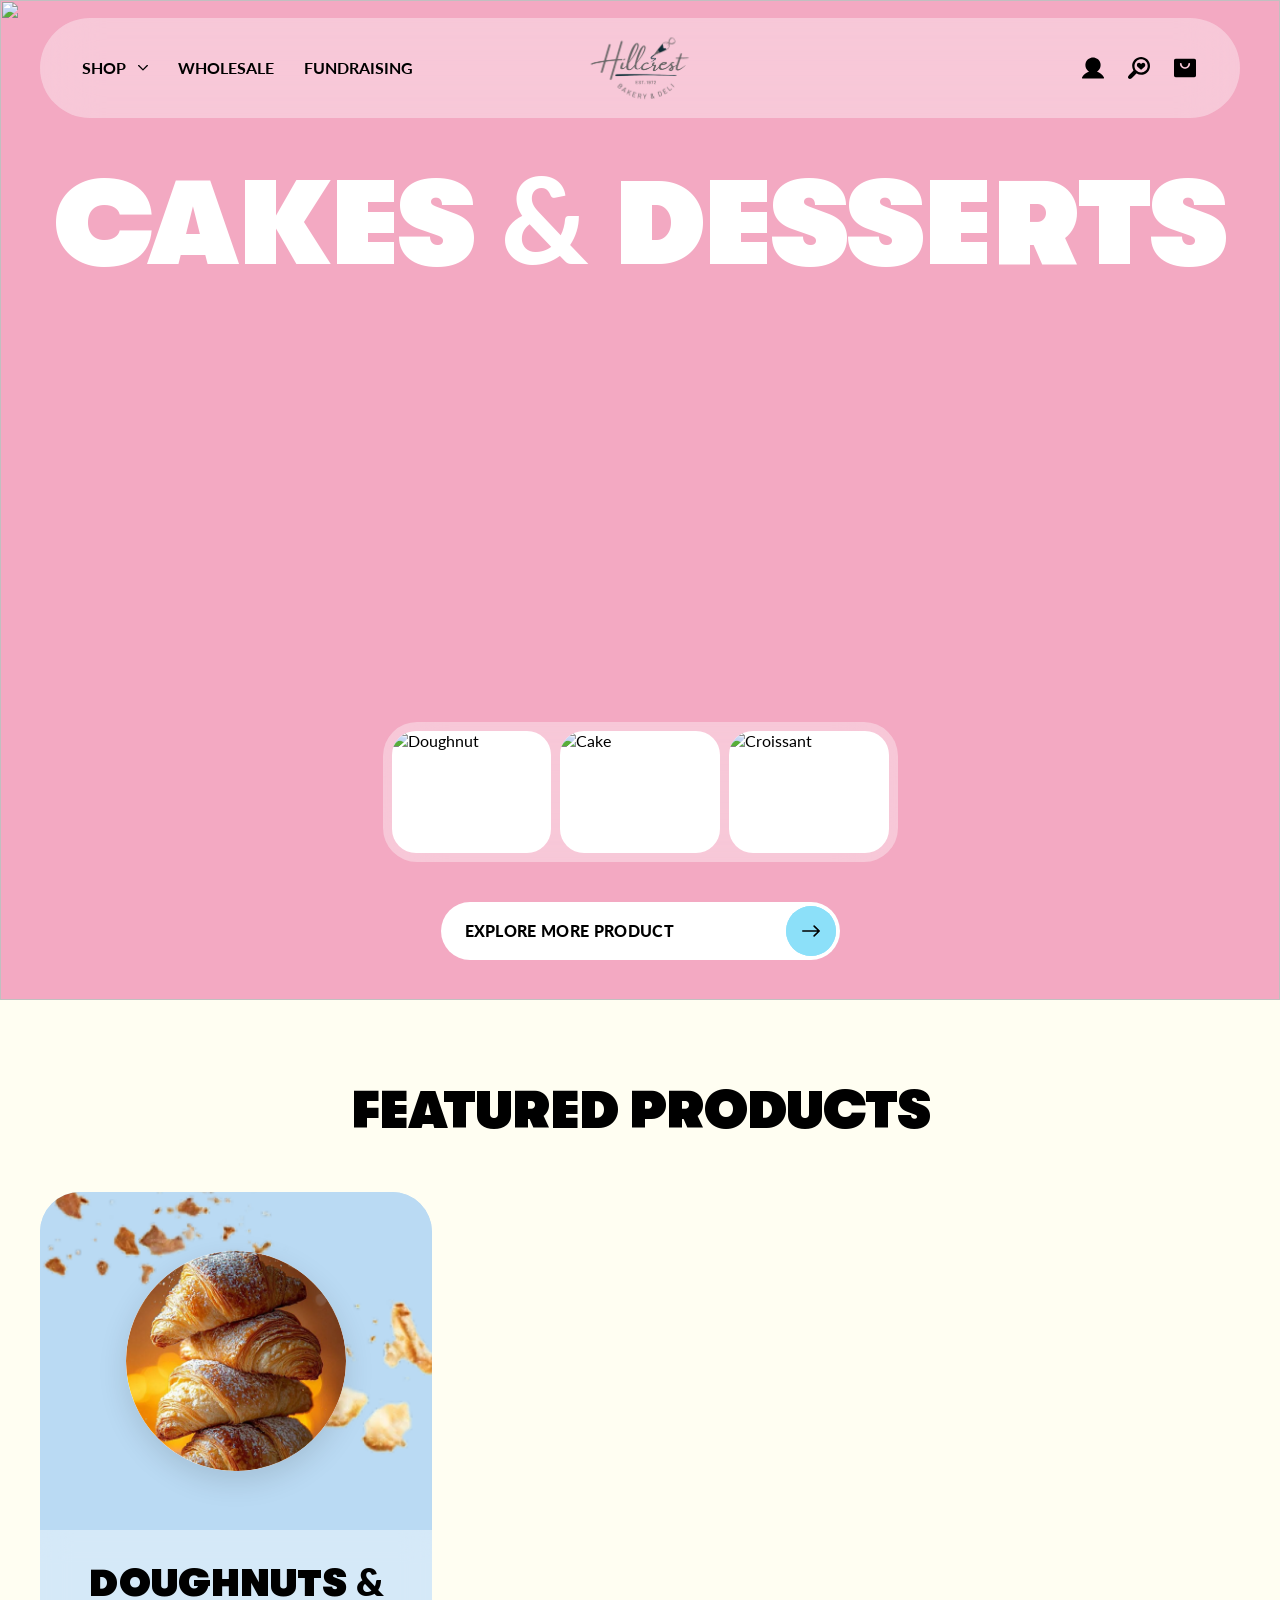
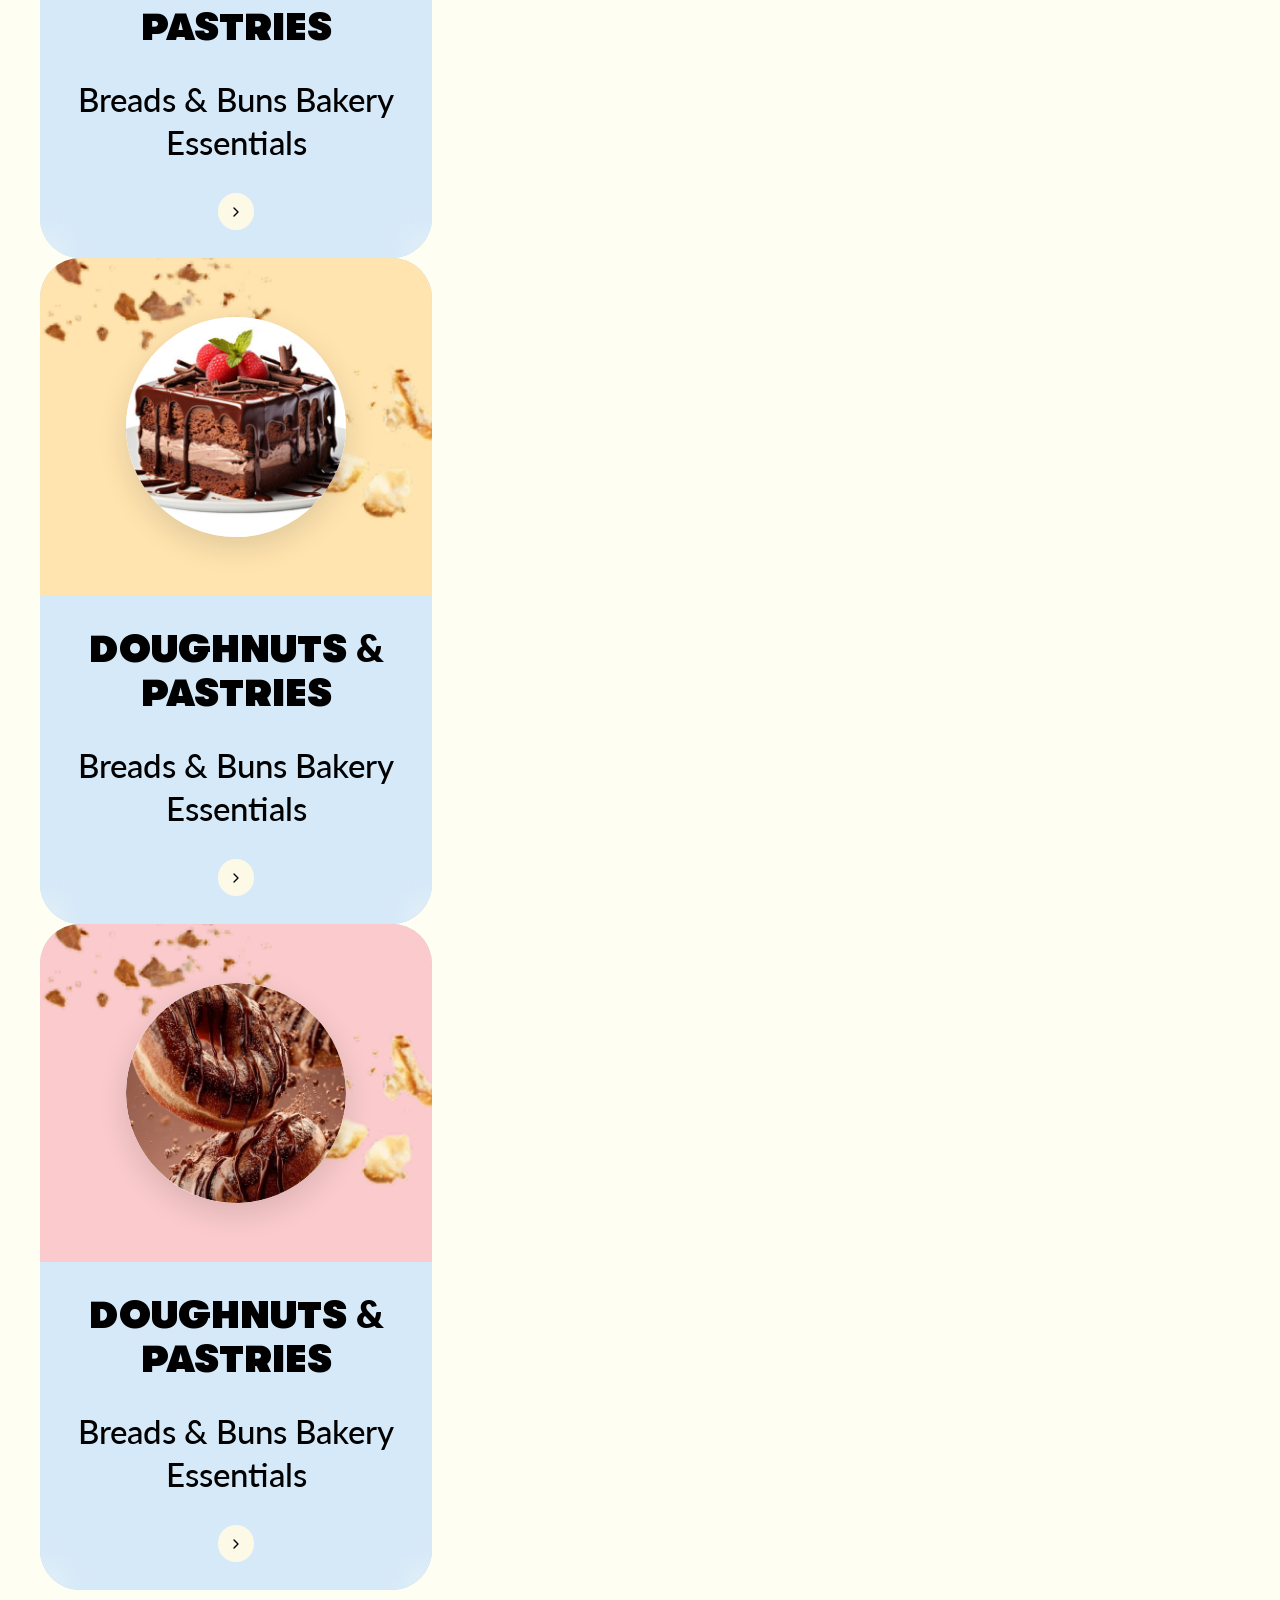
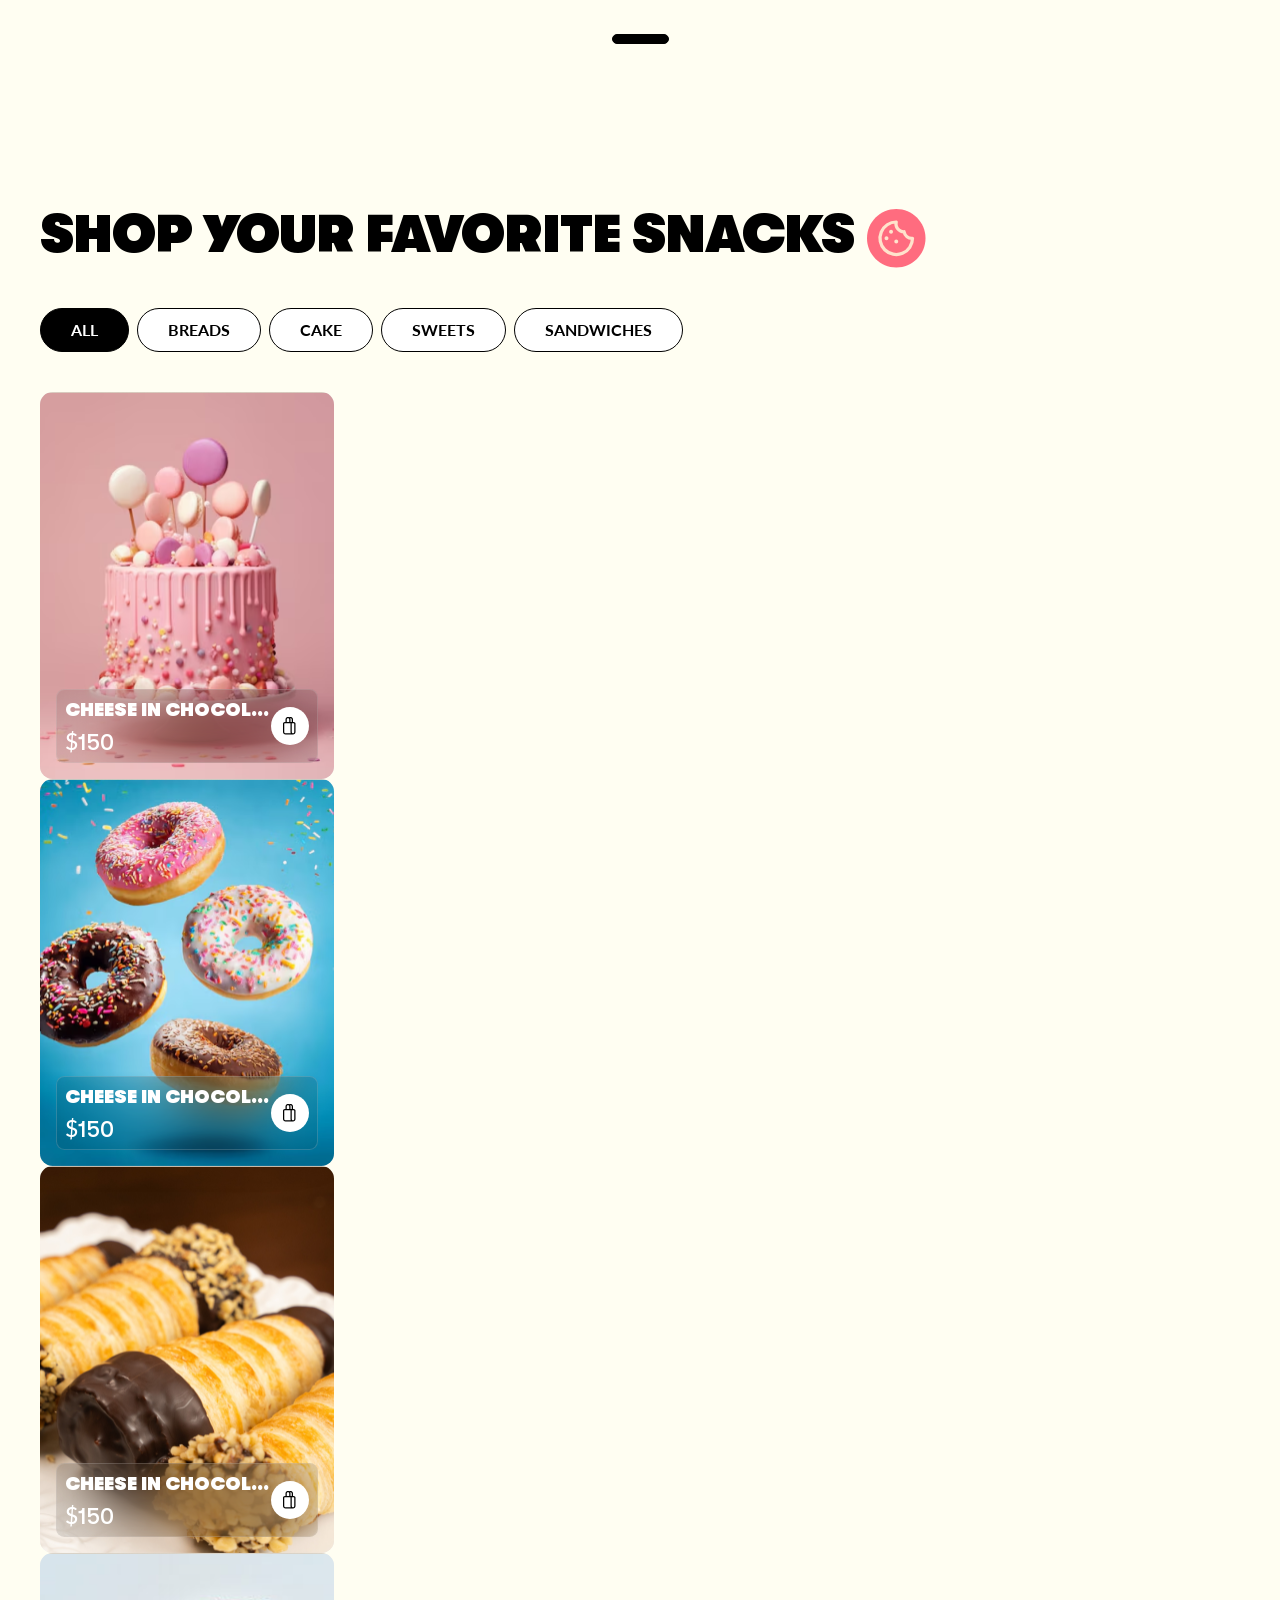
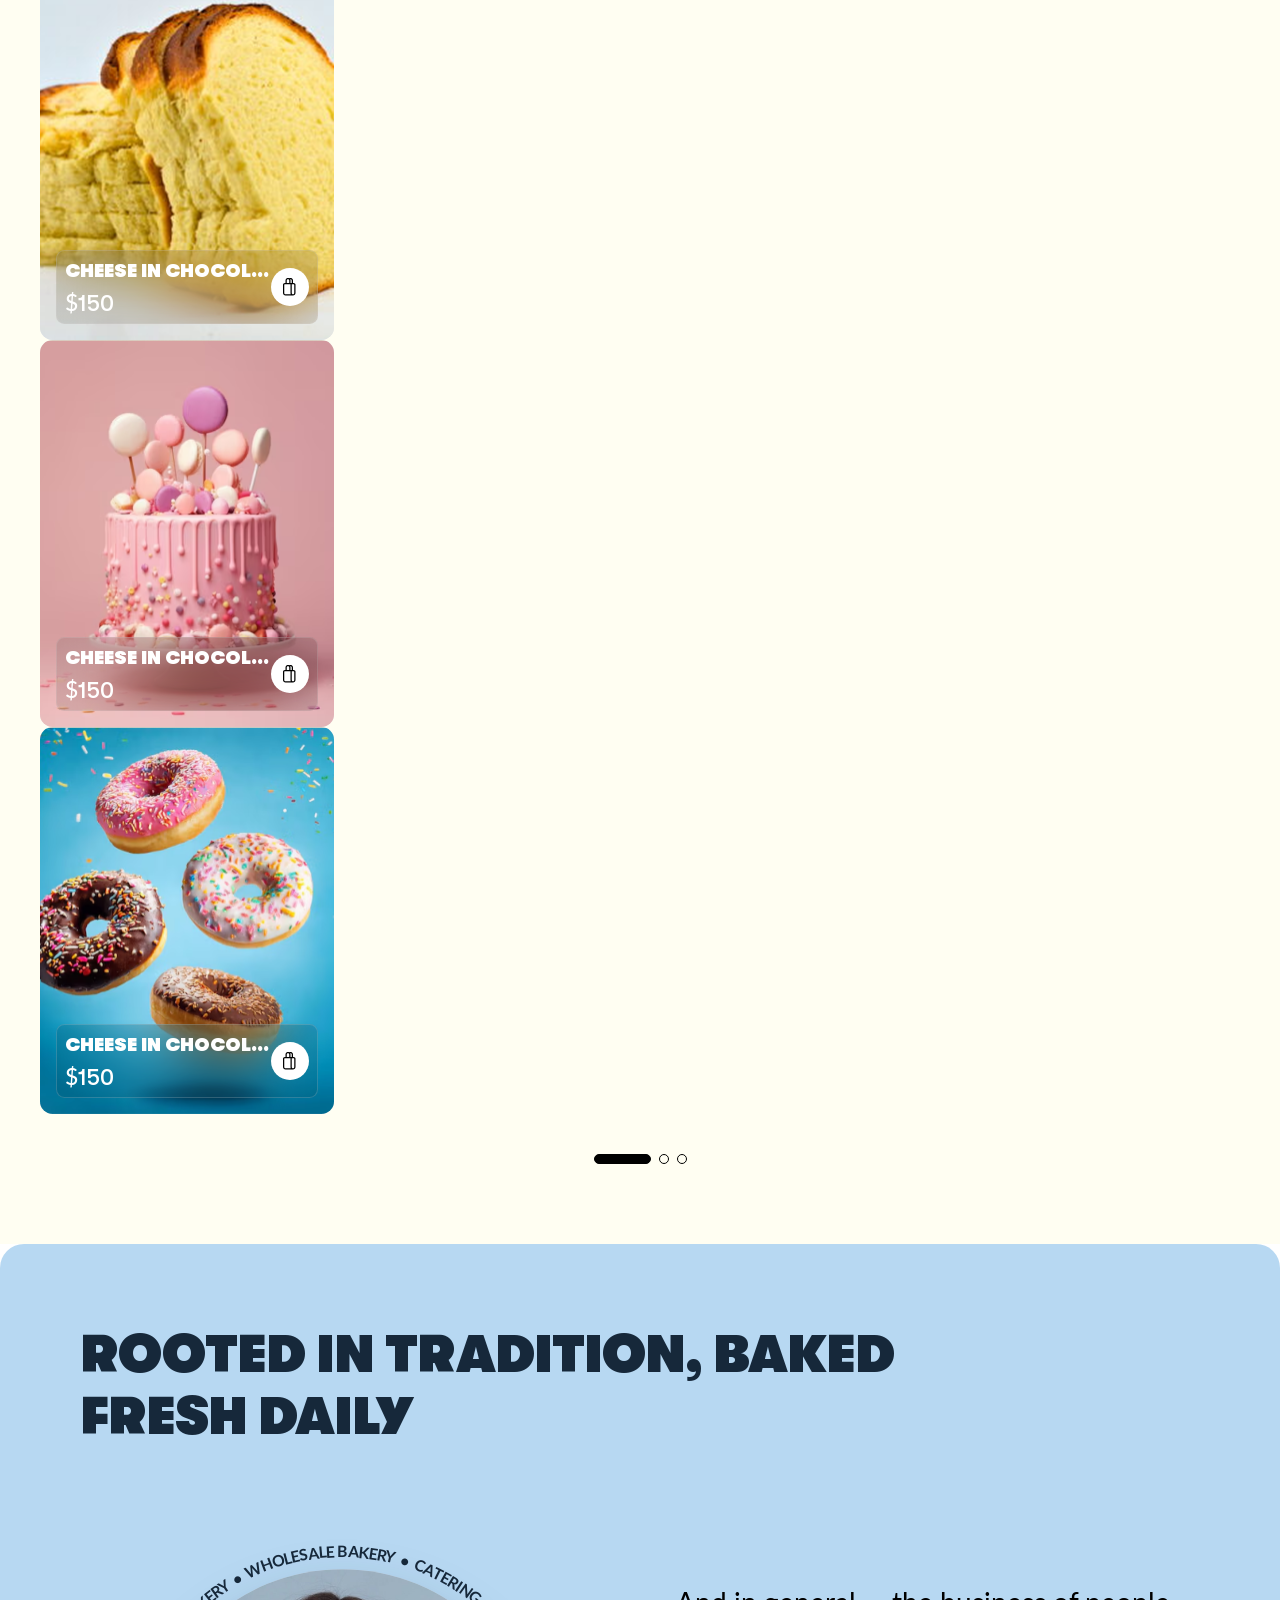
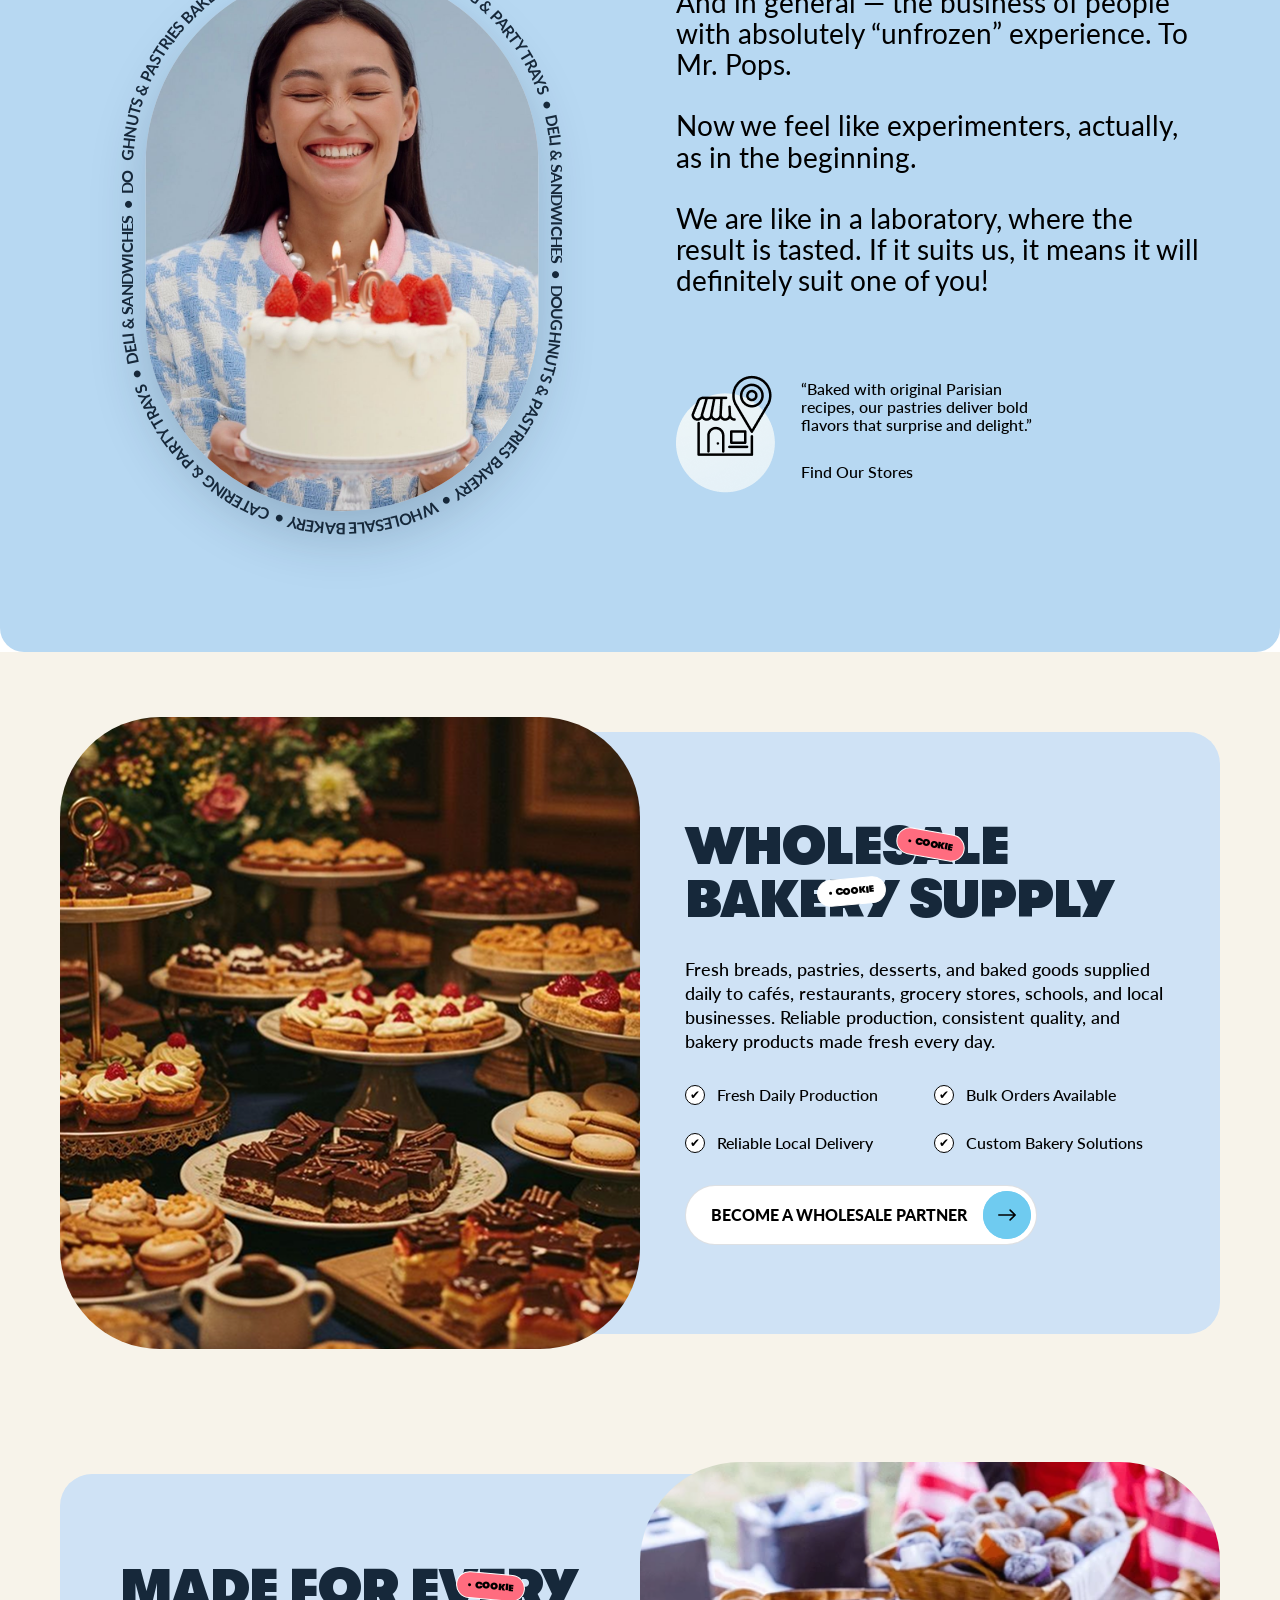
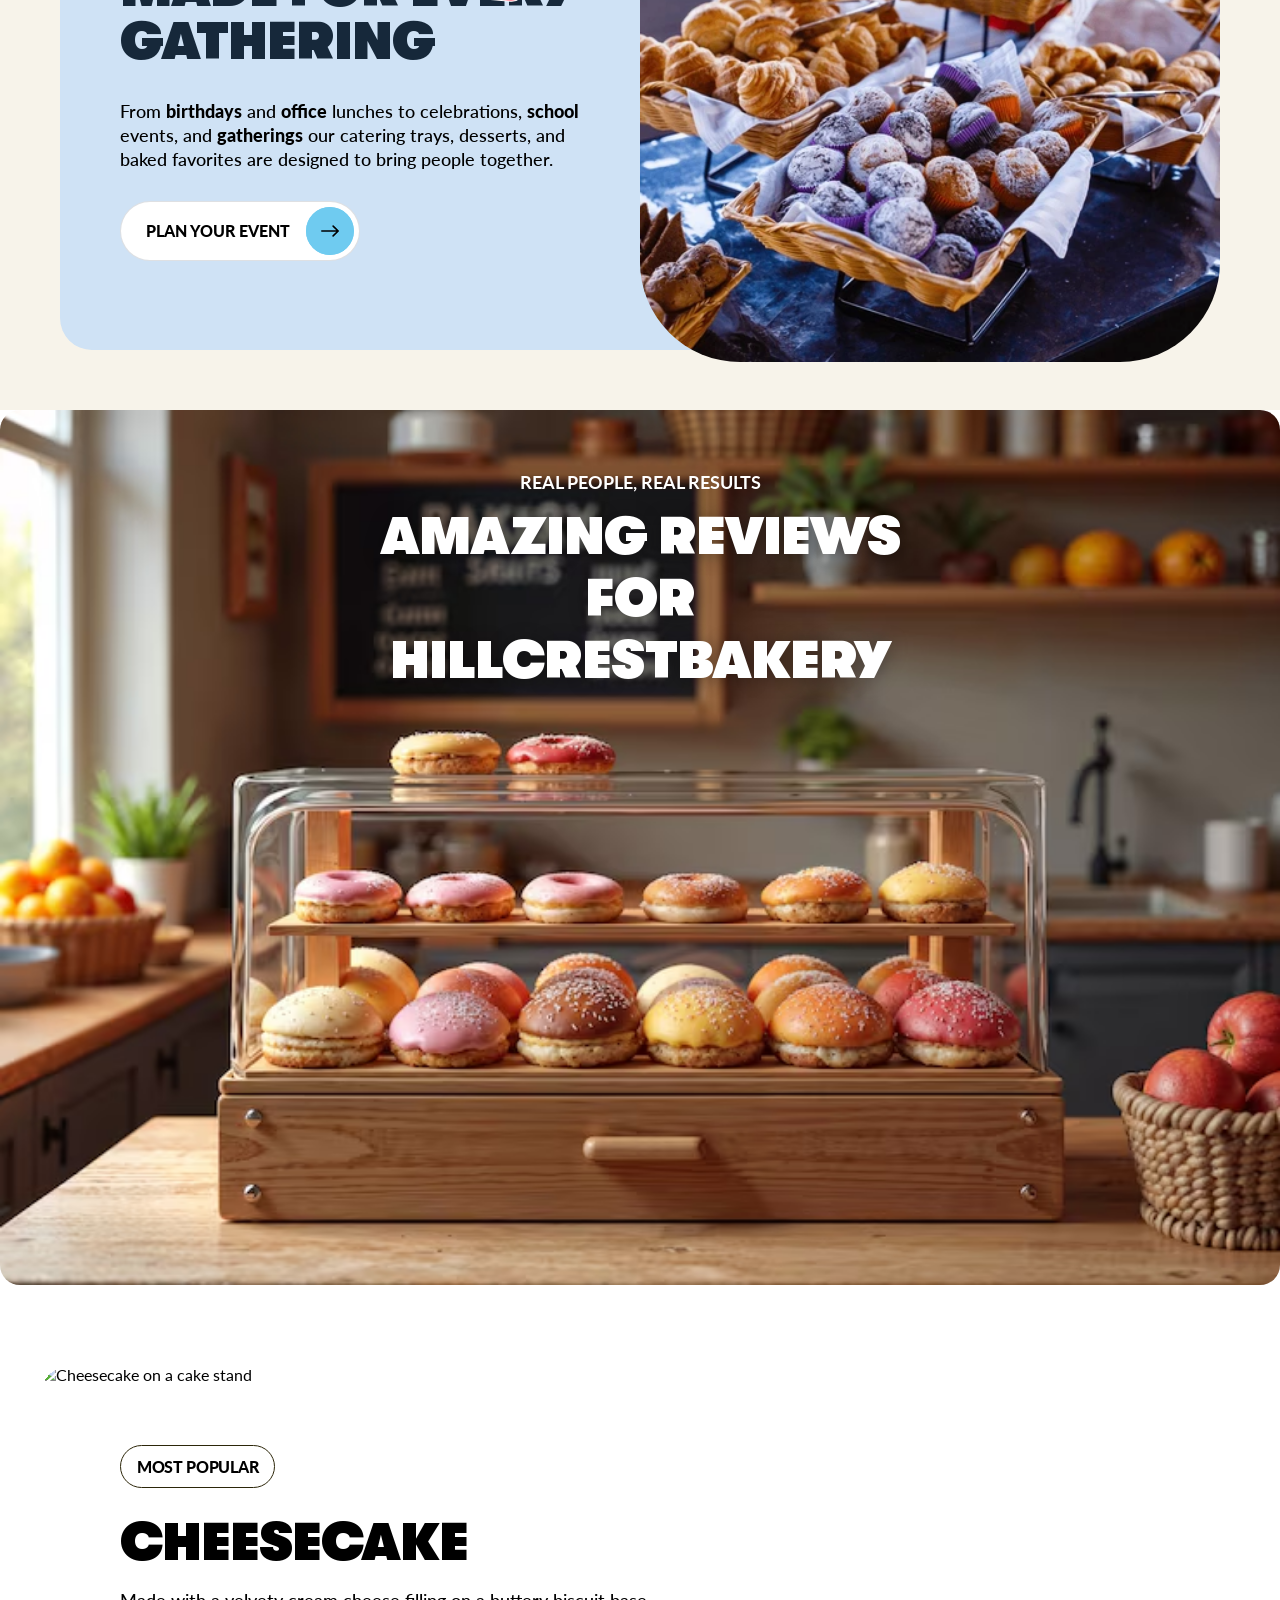
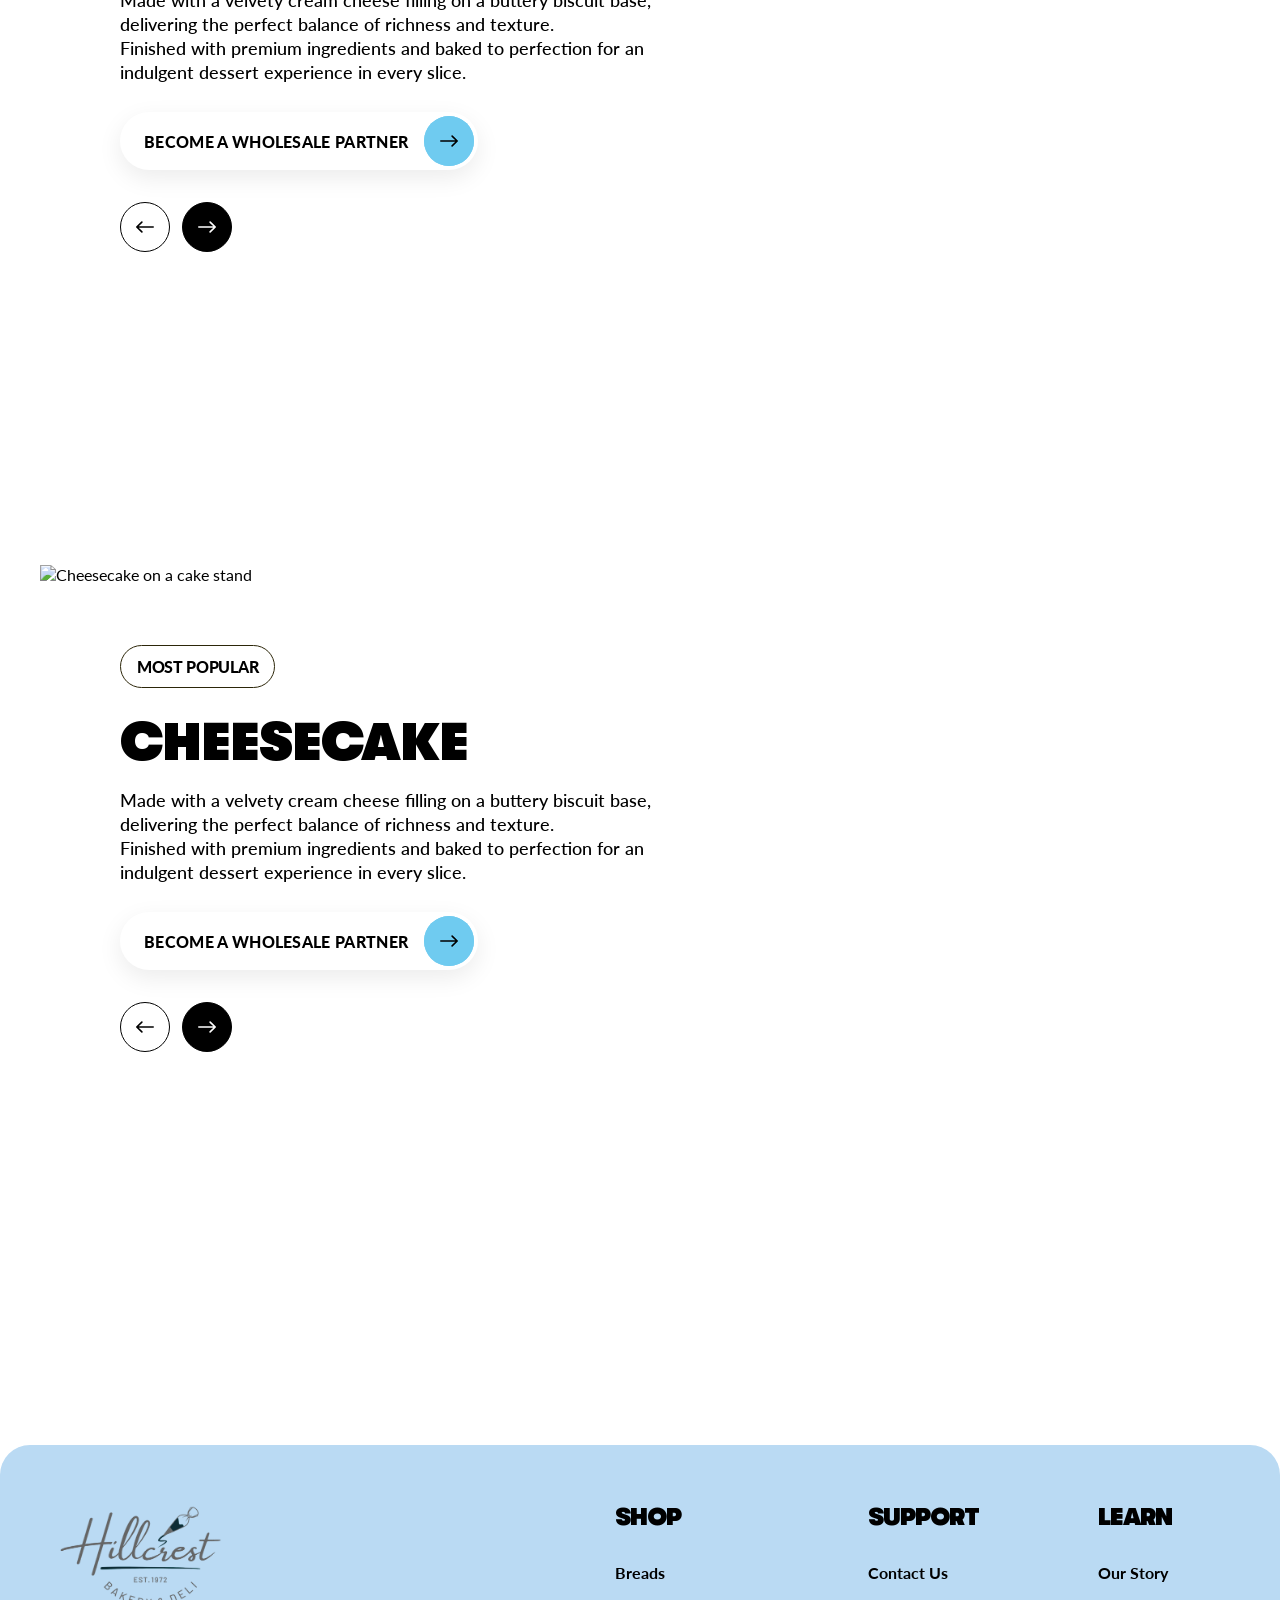
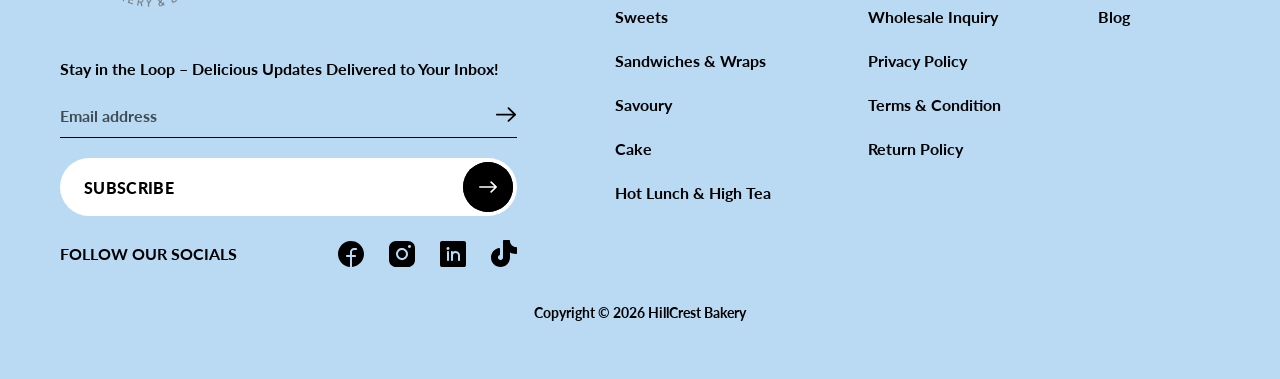
==== commit 8286b3f5: "new sections" ====
--- a/hillcrest/index.html
+++ b/hillcrest/index.html
@@ -15,7 +15,7 @@
 
     <link rel="preconnect" href="https://fonts.googleapis.com">
     <link rel="preconnect" href="https://fonts.gstatic.com" crossorigin>
-     <link
+    <link
         href="https://fonts.googleapis.com/css2?family=Lato:wght@400;700;900&family=Poppins:wght@700;800;900&display=swap"
         rel="stylesheet">
     <link rel="stylesheet" href="https://cdn.jsdelivr.net/npm/swiper@14.0.1/swiper-bundle.min.css" />
@@ -23,7 +23,7 @@
         href="https://fonts.googleapis.com/css2?family=Lato:wght@400;700;900&family=Poppins:wght@700;800;900&display=swap"
         rel="stylesheet">
     <link rel="stylesheet" href="https://cdnjs.cloudflare.com/ajax/libs/Swiper/11.0.5/swiper-bundle.min.css">
-     <link rel="stylesheet" href="style.css">
+    <link rel="stylesheet" href="style.css">
     <!-- Global only (reset, fonts, shared bits).
          Every SECTION carries its own CSS inside sections/*.html -->
     <link rel="stylesheet" href="css/base.css">
@@ -31,8 +31,8 @@
 
 <body>
 
-    
-  <!-- ============================================================
+
+    <!-- ============================================================
          HEADER
          ============================================================ -->
     <header class="site-header" id="siteHeader">
@@ -131,7 +131,7 @@
         </section>
     </main>
 
- <nav class="mobile-bottom-nav" id="mobileBottomNav" aria-label="Mobile">
+    <nav class="mobile-bottom-nav" id="mobileBottomNav" aria-label="Mobile">
         <a href="#" class="mobile-nav-item is-active"><span class="mobile-nav-icon"><svg width="22" height="20"
                     viewBox="0 0 22 20" fill="none" xmlns="http://www.w3.org/2000/svg">
                     <path
@@ -200,7 +200,7 @@
                 </svg></span>
             Order</a>
     </nav>
-    
+
 
 
     <section class="fp-section">
@@ -210,7 +210,7 @@
             <div class="swiper fp-swiper">
                 <div class="swiper-wrapper">
 
-                    <div class="swiper-slide fp-slide" style="--fp-bg:#BADAF3;">
+                    <div class="swiper-slide fp-slide fp-slide--blue">
                         <div class="fp-slide-photo">
                             <img src="assets/images/Link (2).png" class="fp-crumbs" alt="" loading="lazy" width="600"
                                 height="700">
@@ -231,13 +231,13 @@
                         </div>
                     </div>
 
-                    <div class="swiper-slide fp-slide" style="--fp-bg:#F6DFA6;">
+                    <div class="swiper-slide fp-slide fp-slide--sand">
                         <div class="fp-slide-photo">
                             <img src="assets/images/Link (3).png" class="fp-crumbs" alt="" loading="lazy" width="600"
                                 height="700">
                             <div class="fp-circle-img">
-                                <img src="assets/images/Mask Group (10).png" alt="Chocolate cake" loading="lazy" width="400"
-                                    height="400">
+                                <img src="assets/images/Mask Group (10).png" alt="Chocolate cake" loading="lazy"
+                                    width="400" height="400">
                             </div>
                         </div>
                         <div class="fp-slide-info">
@@ -252,13 +252,13 @@
                         </div>
                     </div>
 
-                    <div class="swiper-slide fp-slide" style="--fp-bg:#F5C4D3;">
+                    <div class="swiper-slide fp-slide fp-slide--pink">
                         <div class="fp-slide-photo">
                             <img src="assets/images/Link (4).png" class="fp-crumbs" alt="" loading="lazy" width="600"
                                 height="700">
                             <div class="fp-circle-img">
-                                <img src="assets/images/Mask Group (11).png" alt="Chocolate donut" loading="lazy" width="400"
-                                    height="400">
+                                <img src="assets/images/Mask Group (11).png" alt="Chocolate donut" loading="lazy"
+                                    width="400" height="400">
                             </div>
                         </div>
                         <div class="fp-slide-info">
@@ -280,839 +280,1918 @@
         </div>
     </section>
 
+     <section class="shop-fav-section">
+        <div class="shop-fav-container">
+            <h2 class="shop-fav-title">
+                Shop Your
+                <span class="shop-fav-title-icon shop-fav-title-icon--mobile" aria-hidden="true">
+                    <svg width="59" height="59" viewBox="0 0 59 59" fill="none" xmlns="http://www.w3.org/2000/svg">
+                        <path
+                            d="M29.25 58.5C45.4043 58.5 58.5 45.4043 58.5 29.25C58.5 13.0957 45.4043 0 29.25 0C13.0957 0 0 13.0957 0 29.25C0 45.4043 13.0957 58.5 29.25 58.5Z"
+                            fill="#FF6C7F" />
+                        <path
+                            d="M29.25 13C26.0361 13 22.8943 13.953 20.222 15.7386C17.5497 17.5242 15.4669 20.0621 14.237 23.0314C13.007 26.0007 12.6852 29.268 13.3122 32.4202C13.9393 35.5724 15.4869 38.4679 17.7595 40.7405C20.0321 43.0131 22.9276 44.5607 26.0798 45.1878C29.232 45.8148 32.4993 45.493 35.4686 44.263C38.4379 43.0331 40.9758 40.9503 42.7614 38.278C44.547 35.6057 45.5 32.4639 45.5 29.25C43.5296 29.4411 41.5603 28.8759 39.9912 27.6689C38.4222 26.4619 37.3707 24.7035 37.05 22.75C35.8389 22.7886 34.6354 22.5446 33.535 22.0371C32.4345 21.5297 31.4675 20.7728 30.7105 19.8266C29.9535 18.8804 29.4274 17.7708 29.1739 16.5858C28.9204 15.4009 28.9464 14.1731 29.25 13Z"
+                            stroke="#FFE3CC" stroke-width="3.24998" stroke-linecap="round" stroke-linejoin="round" />
+                        <path
+                            d="M24.0477 24.6988C25.1246 24.6988 25.9977 23.8258 25.9977 22.7488C25.9977 21.6719 25.1246 20.7988 24.0477 20.7988C22.9707 20.7988 22.0977 21.6719 22.0977 22.7488C22.0977 23.8258 22.9707 24.6988 24.0477 24.6988Z"
+                            fill="#FFE3CC" />
+                        <path
+                            d="M29.2508 34.4488C30.3277 34.4488 31.2008 33.5758 31.2008 32.4988C31.2008 31.4219 30.3277 30.5488 29.2508 30.5488C28.1738 30.5488 27.3008 31.4219 27.3008 32.4988C27.3008 33.5758 28.1738 34.4488 29.2508 34.4488Z"
+                            fill="#FFE3CC" />
+                        <path
+                            d="M19.5008 31.1988C20.5777 31.1988 21.4508 30.3258 21.4508 29.2488C21.4508 28.1719 20.5777 27.2988 19.5008 27.2988C18.4238 27.2988 17.5508 28.1719 17.5508 29.2488C17.5508 30.3258 18.4238 31.1988 19.5008 31.1988Z"
+                            fill="#FFE3CC" />
+                    </svg>
+                </span>
+                <br class="shop-fav-title-break">
+                Favorite Snacks
+                <span class="shop-fav-title-icon shop-fav-title-icon--desktop" aria-hidden="true">
+                    <svg width="59" height="59" viewBox="0 0 59 59" fill="none" xmlns="http://www.w3.org/2000/svg">
+                        <path
+                            d="M29.25 58.5C45.4043 58.5 58.5 45.4043 58.5 29.25C58.5 13.0957 45.4043 0 29.25 0C13.0957 0 0 13.0957 0 29.25C0 45.4043 13.0957 58.5 29.25 58.5Z"
+                            fill="#FF6C7F" />
+                        <path
+                            d="M29.25 13C26.0361 13 22.8943 13.953 20.222 15.7386C17.5497 17.5242 15.4669 20.0621 14.237 23.0314C13.007 26.0007 12.6852 29.268 13.3122 32.4202C13.9393 35.5724 15.4869 38.4679 17.7595 40.7405C20.0321 43.0131 22.9276 44.5607 26.0798 45.1878C29.232 45.8148 32.4993 45.493 35.4686 44.263C38.4379 43.0331 40.9758 40.9503 42.7614 38.278C44.547 35.6057 45.5 32.4639 45.5 29.25C43.5296 29.4411 41.5603 28.8759 39.9912 27.6689C38.4222 26.4619 37.3707 24.7035 37.05 22.75C35.8389 22.7886 34.6354 22.5446 33.535 22.0371C32.4345 21.5297 31.4675 20.7728 30.7105 19.8266C29.9535 18.8804 29.4274 17.7708 29.1739 16.5858C28.9204 15.4009 28.9464 14.1731 29.25 13Z"
+                            stroke="#FFE3CC" stroke-width="3.24998" stroke-linecap="round" stroke-linejoin="round" />
+                        <path
+                            d="M24.0477 24.6988C25.1246 24.6988 25.9977 23.8258 25.9977 22.7488C25.9977 21.6719 25.1246 20.7988 24.0477 20.7988C22.9707 20.7988 22.0977 21.6719 22.0977 22.7488C22.0977 23.8258 22.9707 24.6988 24.0477 24.6988Z"
+                            fill="#FFE3CC" />
+                        <path
+                            d="M29.2508 34.4488C30.3277 34.4488 31.2008 33.5758 31.2008 32.4988C31.2008 31.4219 30.3277 30.5488 29.2508 30.5488C28.1738 30.5488 27.3008 31.4219 27.3008 32.4988C27.3008 33.5758 28.1738 34.4488 29.2508 34.4488Z"
+                            fill="#FFE3CC" />
+                        <path
+                            d="M19.5008 31.1988C20.5777 31.1988 21.4508 30.3258 21.4508 29.2488C21.4508 28.1719 20.5777 27.2988 19.5008 27.2988C18.4238 27.2988 17.5508 28.1719 17.5508 29.2488C17.5508 30.3258 18.4238 31.1988 19.5008 31.1988Z"
+                            fill="#FFE3CC" />
+                    </svg>
+                </span>
+            </h2>
+
+            <div class="shop-fav-filters" role="tablist" aria-label="Filter products">
+                <button type="button" class="shop-fav-filter is-active" data-filter="all" role="tab"
+                    aria-selected="true">All</button>
+                <button type="button" class="shop-fav-filter" data-filter="breads" role="tab"
+                    aria-selected="false">Breads</button>
+                <button type="button" class="shop-fav-filter" data-filter="cake" role="tab"
+                    aria-selected="false">Cake</button>
+                <button type="button" class="shop-fav-filter" data-filter="sweets" role="tab"
+                    aria-selected="false">Sweets</button>
+                <button type="button" class="shop-fav-filter" data-filter="sandwiches" role="tab"
+                    aria-selected="false">Sandwiches</button>
+            </div>
+
+            <div class="swiper shop-fav-swiper">
+                <div class="swiper-wrapper">
+
+                    <div class="swiper-slide shop-fav-card" data-category="cake">
+                        <img src="assets/images/Component 290.png" alt="Cheese in Chocolate cake" loading="lazy">
+                        <div class="shop-fav-card-info">
+                            <div class="shop-fav-card-text">
+                                <h3 class="shop-fav-card-title">Cheese in Chocolate</h3>
+                                <p class="shop-fav-card-price">$150</p>
+                            </div>
+                            <button type="button" class="shop-fav-card-btn"
+                                aria-label="Add Cheese in Chocolate to cart">
+                                <svg width="13" height="18" viewBox="0 0 13 18" fill="none"
+                                    xmlns="http://www.w3.org/2000/svg">
+                                    <path
+                                        d="M2.5 4.99994V2.49994C2.50001 2.0611 2.61553 1.63 2.83496 1.24996C3.05439 0.86992 3.36998 0.55433 3.75003 0.33492C4.13007 0.11551 4.56118 0 5.00002 0C5.43885 0 5.86996 0.11552 6.25 0.33494C6.63 0.11552 7.0611 0 7.5 0C7.9388 0 8.3699 0.11551 8.75 0.33492C9.13 0.55433 9.4456 0.86992 9.665 1.24996C9.8845 1.63 10 2.0611 10 2.49994V4.99994H10.625C11.1223 4.99994 11.5992 5.19748 11.9508 5.54911C12.3025 5.90074 12.5 6.37766 12.5 6.87494V14.9999C12.5 15.663 12.2366 16.2989 11.7678 16.7677C11.2989 17.2365 10.663 17.4999 10 17.4999H2.5C1.83696 17.4999 1.20107 17.2365 0.73223 16.7677C0.26339 16.2989 0 15.663 0 14.9999V6.87494C0 6.37766 0.19754 5.90074 0.54917 5.54911C0.90081 5.19748 1.37772 4.99994 1.875 4.99994H2.5ZM3.75 2.49994V4.99994H6.25V2.49994C6.25 2.16842 6.1183 1.85047 5.88388 1.61605C5.64946 1.38163 5.33152 1.24994 5 1.24994C4.66848 1.24994 4.35054 1.38163 4.11612 1.61605C3.8817 1.85047 3.75 2.16842 3.75 2.49994ZM10 16.2499C10.3315 16.2499 10.6495 16.1182 10.8839 15.8838C11.1183 15.6494 11.25 15.3315 11.25 14.9999V6.87494C11.25 6.70918 11.1842 6.55021 11.0669 6.433C10.9497 6.31578 10.7908 6.24994 10.625 6.24994H8.75V14.9999C8.75 15.3315 8.8817 15.6494 9.1161 15.8838C9.3505 16.1182 9.6685 16.2499 10 16.2499ZM7.5 6.24994H1.875C1.70924 6.24994 1.55027 6.31578 1.43306 6.433C1.31585 6.55021 1.25 6.70918 1.25 6.87494V14.9999C1.25 15.3315 1.3817 15.6494 1.61612 15.8838C1.85054 16.1182 2.16848 16.2499 2.5 16.2499H7.835C7.615 15.8701 7.4994 15.4389 7.5 14.9999V6.24994ZM7.5 2.49994V4.99994H8.75V2.49994C8.7501 2.30908 8.7066 2.12073 8.6227 1.94932C8.5387 1.77792 8.4167 1.628 8.2658 1.51107C8.115 1.39414 7.9394 1.3133 7.7525 1.27476C7.5656 1.23621 7.3723 1.24097 7.1875 1.28869C7.3875 1.64744 7.5 2.06119 7.5 2.49994Z"
+                                        fill="black" />
+                                </svg>
+                            </button>
+                        </div>
+                    </div>
+
+                    <div class="swiper-slide shop-fav-card" data-category="sweets">
+                        <img src="assets/images/Component 291.png" alt="Cheese in Chocolate donuts" loading="lazy">
+                        <div class="shop-fav-card-info">
+                            <div class="shop-fav-card-text">
+                                <h3 class="shop-fav-card-title">Cheese in Chocolate</h3>
+                                <p class="shop-fav-card-price">$150</p>
+                            </div>
+                            <button type="button" class="shop-fav-card-btn"
+                                aria-label="Add Cheese in Chocolate to cart">
+                                <svg width="13" height="18" viewBox="0 0 13 18" fill="none"
+                                    xmlns="http://www.w3.org/2000/svg">
+                                    <path
+                                        d="M2.5 4.99994V2.49994C2.50001 2.0611 2.61553 1.63 2.83496 1.24996C3.05439 0.86992 3.36998 0.55433 3.75003 0.33492C4.13007 0.11551 4.56118 0 5.00002 0C5.43885 0 5.86996 0.11552 6.25 0.33494C6.63 0.11552 7.0611 0 7.5 0C7.9388 0 8.3699 0.11551 8.75 0.33492C9.13 0.55433 9.4456 0.86992 9.665 1.24996C9.8845 1.63 10 2.0611 10 2.49994V4.99994H10.625C11.1223 4.99994 11.5992 5.19748 11.9508 5.54911C12.3025 5.90074 12.5 6.37766 12.5 6.87494V14.9999C12.5 15.663 12.2366 16.2989 11.7678 16.7677C11.2989 17.2365 10.663 17.4999 10 17.4999H2.5C1.83696 17.4999 1.20107 17.2365 0.73223 16.7677C0.26339 16.2989 0 15.663 0 14.9999V6.87494C0 6.37766 0.19754 5.90074 0.54917 5.54911C0.90081 5.19748 1.37772 4.99994 1.875 4.99994H2.5ZM3.75 2.49994V4.99994H6.25V2.49994C6.25 2.16842 6.1183 1.85047 5.88388 1.61605C5.64946 1.38163 5.33152 1.24994 5 1.24994C4.66848 1.24994 4.35054 1.38163 4.11612 1.61605C3.8817 1.85047 3.75 2.16842 3.75 2.49994ZM10 16.2499C10.3315 16.2499 10.6495 16.1182 10.8839 15.8838C11.1183 15.6494 11.25 15.3315 11.25 14.9999V6.87494C11.25 6.70918 11.1842 6.55021 11.0669 6.433C10.9497 6.31578 10.7908 6.24994 10.625 6.24994H8.75V14.9999C8.75 15.3315 8.8817 15.6494 9.1161 15.8838C9.3505 16.1182 9.6685 16.2499 10 16.2499ZM7.5 6.24994H1.875C1.70924 6.24994 1.55027 6.31578 1.43306 6.433C1.31585 6.55021 1.25 6.70918 1.25 6.87494V14.9999C1.25 15.3315 1.3817 15.6494 1.61612 15.8838C1.85054 16.1182 2.16848 16.2499 2.5 16.2499H7.835C7.615 15.8701 7.4994 15.4389 7.5 14.9999V6.24994ZM7.5 2.49994V4.99994H8.75V2.49994C8.7501 2.30908 8.7066 2.12073 8.6227 1.94932C8.5387 1.77792 8.4167 1.628 8.2658 1.51107C8.115 1.39414 7.9394 1.3133 7.7525 1.27476C7.5656 1.23621 7.3723 1.24097 7.1875 1.28869C7.3875 1.64744 7.5 2.06119 7.5 2.49994Z"
+                                        fill="black" />
+                                </svg>
+                            </button>
+                        </div>
+                    </div>
+
+                    <div class="swiper-slide shop-fav-card" data-category="sandwiches">
+                        <img src="assets/images/Component 292.png" alt="Cheese in Chocolate pastries" loading="lazy">
+                        <div class="shop-fav-card-info">
+                            <div class="shop-fav-card-text">
+                                <h3 class="shop-fav-card-title">Cheese in Chocolate</h3>
+                                <p class="shop-fav-card-price">$150</p>
+                            </div>
+                            <button type="button" class="shop-fav-card-btn"
+                                aria-label="Add Cheese in Chocolate to cart">
+                                <svg width="13" height="18" viewBox="0 0 13 18" fill="none"
+                                    xmlns="http://www.w3.org/2000/svg">
+                                    <path
+                                        d="M2.5 4.99994V2.49994C2.50001 2.0611 2.61553 1.63 2.83496 1.24996C3.05439 0.86992 3.36998 0.55433 3.75003 0.33492C4.13007 0.11551 4.56118 0 5.00002 0C5.43885 0 5.86996 0.11552 6.25 0.33494C6.63 0.11552 7.0611 0 7.5 0C7.9388 0 8.3699 0.11551 8.75 0.33492C9.13 0.55433 9.4456 0.86992 9.665 1.24996C9.8845 1.63 10 2.0611 10 2.49994V4.99994H10.625C11.1223 4.99994 11.5992 5.19748 11.9508 5.54911C12.3025 5.90074 12.5 6.37766 12.5 6.87494V14.9999C12.5 15.663 12.2366 16.2989 11.7678 16.7677C11.2989 17.2365 10.663 17.4999 10 17.4999H2.5C1.83696 17.4999 1.20107 17.2365 0.73223 16.7677C0.26339 16.2989 0 15.663 0 14.9999V6.87494C0 6.37766 0.19754 5.90074 0.54917 5.54911C0.90081 5.19748 1.37772 4.99994 1.875 4.99994H2.5ZM3.75 2.49994V4.99994H6.25V2.49994C6.25 2.16842 6.1183 1.85047 5.88388 1.61605C5.64946 1.38163 5.33152 1.24994 5 1.24994C4.66848 1.24994 4.35054 1.38163 4.11612 1.61605C3.8817 1.85047 3.75 2.16842 3.75 2.49994ZM10 16.2499C10.3315 16.2499 10.6495 16.1182 10.8839 15.8838C11.1183 15.6494 11.25 15.3315 11.25 14.9999V6.87494C11.25 6.70918 11.1842 6.55021 11.0669 6.433C10.9497 6.31578 10.7908 6.24994 10.625 6.24994H8.75V14.9999C8.75 15.3315 8.8817 15.6494 9.1161 15.8838C9.3505 16.1182 9.6685 16.2499 10 16.2499ZM7.5 6.24994H1.875C1.70924 6.24994 1.55027 6.31578 1.43306 6.433C1.31585 6.55021 1.25 6.70918 1.25 6.87494V14.9999C1.25 15.3315 1.3817 15.6494 1.61612 15.8838C1.85054 16.1182 2.16848 16.2499 2.5 16.2499H7.835C7.615 15.8701 7.4994 15.4389 7.5 14.9999V6.24994ZM7.5 2.49994V4.99994H8.75V2.49994C8.7501 2.30908 8.7066 2.12073 8.6227 1.94932C8.5387 1.77792 8.4167 1.628 8.2658 1.51107C8.115 1.39414 7.9394 1.3133 7.7525 1.27476C7.5656 1.23621 7.3723 1.24097 7.1875 1.28869C7.3875 1.64744 7.5 2.06119 7.5 2.49994Z"
+                                        fill="black" />
+                                </svg>
+                            </button>
+                        </div>
+                    </div>
+
+                    <div class="swiper-slide shop-fav-card" data-category="breads">
+                        <img src="assets/images/am02clipped.webm.png" alt="Cheese in Chocolate bread" loading="lazy">
+                        <div class="shop-fav-card-info">
+                            <div class="shop-fav-card-text">
+                                <h3 class="shop-fav-card-title">Cheese in Chocolate</h3>
+                                <p class="shop-fav-card-price">$150</p>
+                            </div>
+                            <button type="button" class="shop-fav-card-btn"
+                                aria-label="Add Cheese in Chocolate to cart">
+                                <svg width="13" height="18" viewBox="0 0 13 18" fill="none"
+                                    xmlns="http://www.w3.org/2000/svg">
+                                    <path
+                                        d="M2.5 4.99994V2.49994C2.50001 2.0611 2.61553 1.63 2.83496 1.24996C3.05439 0.86992 3.36998 0.55433 3.75003 0.33492C4.13007 0.11551 4.56118 0 5.00002 0C5.43885 0 5.86996 0.11552 6.25 0.33494C6.63 0.11552 7.0611 0 7.5 0C7.9388 0 8.3699 0.11551 8.75 0.33492C9.13 0.55433 9.4456 0.86992 9.665 1.24996C9.8845 1.63 10 2.0611 10 2.49994V4.99994H10.625C11.1223 4.99994 11.5992 5.19748 11.9508 5.54911C12.3025 5.90074 12.5 6.37766 12.5 6.87494V14.9999C12.5 15.663 12.2366 16.2989 11.7678 16.7677C11.2989 17.2365 10.663 17.4999 10 17.4999H2.5C1.83696 17.4999 1.20107 17.2365 0.73223 16.7677C0.26339 16.2989 0 15.663 0 14.9999V6.87494C0 6.37766 0.19754 5.90074 0.54917 5.54911C0.90081 5.19748 1.37772 4.99994 1.875 4.99994H2.5ZM3.75 2.49994V4.99994H6.25V2.49994C6.25 2.16842 6.1183 1.85047 5.88388 1.61605C5.64946 1.38163 5.33152 1.24994 5 1.24994C4.66848 1.24994 4.35054 1.38163 4.11612 1.61605C3.8817 1.85047 3.75 2.16842 3.75 2.49994ZM10 16.2499C10.3315 16.2499 10.6495 16.1182 10.8839 15.8838C11.1183 15.6494 11.25 15.3315 11.25 14.9999V6.87494C11.25 6.70918 11.1842 6.55021 11.0669 6.433C10.9497 6.31578 10.7908 6.24994 10.625 6.24994H8.75V14.9999C8.75 15.3315 8.8817 15.6494 9.1161 15.8838C9.3505 16.1182 9.6685 16.2499 10 16.2499ZM7.5 6.24994H1.875C1.70924 6.24994 1.55027 6.31578 1.43306 6.433C1.31585 6.55021 1.25 6.70918 1.25 6.87494V14.9999C1.25 15.3315 1.3817 15.6494 1.61612 15.8838C1.85054 16.1182 2.16848 16.2499 2.5 16.2499H7.835C7.615 15.8701 7.4994 15.4389 7.5 14.9999V6.24994ZM7.5 2.49994V4.99994H8.75V2.49994C8.7501 2.30908 8.7066 2.12073 8.6227 1.94932C8.5387 1.77792 8.4167 1.628 8.2658 1.51107C8.115 1.39414 7.9394 1.3133 7.7525 1.27476C7.5656 1.23621 7.3723 1.24097 7.1875 1.28869C7.3875 1.64744 7.5 2.06119 7.5 2.49994Z"
+                                        fill="black" />
+                                </svg>
+                            </button>
+                        </div>
+                    </div>
+
+                    <div class="swiper-slide shop-fav-card" data-category="cake">
+                        <img src="assets/images/Component 290.png" alt="Cheese in Chocolate cake" loading="lazy">
+                        <div class="shop-fav-card-info">
+                            <div class="shop-fav-card-text">
+                                <h3 class="shop-fav-card-title">Cheese in Chocolate</h3>
+                                <p class="shop-fav-card-price">$150</p>
+                            </div>
+                            <button type="button" class="shop-fav-card-btn"
+                                aria-label="Add Cheese in Chocolate to cart">
+                                <svg width="13" height="18" viewBox="0 0 13 18" fill="none"
+                                    xmlns="http://www.w3.org/2000/svg">
+                                    <path
+                                        d="M2.5 4.99994V2.49994C2.50001 2.0611 2.61553 1.63 2.83496 1.24996C3.05439 0.86992 3.36998 0.55433 3.75003 0.33492C4.13007 0.11551 4.56118 0 5.00002 0C5.43885 0 5.86996 0.11552 6.25 0.33494C6.63 0.11552 7.0611 0 7.5 0C7.9388 0 8.3699 0.11551 8.75 0.33492C9.13 0.55433 9.4456 0.86992 9.665 1.24996C9.8845 1.63 10 2.0611 10 2.49994V4.99994H10.625C11.1223 4.99994 11.5992 5.19748 11.9508 5.54911C12.3025 5.90074 12.5 6.37766 12.5 6.87494V14.9999C12.5 15.663 12.2366 16.2989 11.7678 16.7677C11.2989 17.2365 10.663 17.4999 10 17.4999H2.5C1.83696 17.4999 1.20107 17.2365 0.73223 16.7677C0.26339 16.2989 0 15.663 0 14.9999V6.87494C0 6.37766 0.19754 5.90074 0.54917 5.54911C0.90081 5.19748 1.37772 4.99994 1.875 4.99994H2.5ZM3.75 2.49994V4.99994H6.25V2.49994C6.25 2.16842 6.1183 1.85047 5.88388 1.61605C5.64946 1.38163 5.33152 1.24994 5 1.24994C4.66848 1.24994 4.35054 1.38163 4.11612 1.61605C3.8817 1.85047 3.75 2.16842 3.75 2.49994ZM10 16.2499C10.3315 16.2499 10.6495 16.1182 10.8839 15.8838C11.1183 15.6494 11.25 15.3315 11.25 14.9999V6.87494C11.25 6.70918 11.1842 6.55021 11.0669 6.433C10.9497 6.31578 10.7908 6.24994 10.625 6.24994H8.75V14.9999C8.75 15.3315 8.8817 15.6494 9.1161 15.8838C9.3505 16.1182 9.6685 16.2499 10 16.2499ZM7.5 6.24994H1.875C1.70924 6.24994 1.55027 6.31578 1.43306 6.433C1.31585 6.55021 1.25 6.70918 1.25 6.87494V14.9999C1.25 15.3315 1.3817 15.6494 1.61612 15.8838C1.85054 16.1182 2.16848 16.2499 2.5 16.2499H7.835C7.615 15.8701 7.4994 15.4389 7.5 14.9999V6.24994ZM7.5 2.49994V4.99994H8.75V2.49994C8.7501 2.30908 8.7066 2.12073 8.6227 1.94932C8.5387 1.77792 8.4167 1.628 8.2658 1.51107C8.115 1.39414 7.9394 1.3133 7.7525 1.27476C7.5656 1.23621 7.3723 1.24097 7.1875 1.28869C7.3875 1.64744 7.5 2.06119 7.5 2.49994Z"
+                                        fill="black" />
+                                </svg>
+                            </button>
+                        </div>
+                    </div>
+
+                    <div class="swiper-slide shop-fav-card" data-category="sweets">
+                        <img src="assets/images/Component 291.png" alt="Cheese in Chocolate donuts" loading="lazy">
+                        <div class="shop-fav-card-info">
+                            <div class="shop-fav-card-text">
+                                <h3 class="shop-fav-card-title">Cheese in Chocolate</h3>
+                                <p class="shop-fav-card-price">$150</p>
+                            </div>
+                            <button type="button" class="shop-fav-card-btn"
+                                aria-label="Add Cheese in Chocolate to cart">
+                                <svg width="13" height="18" viewBox="0 0 13 18" fill="none"
+                                    xmlns="http://www.w3.org/2000/svg">
+                                    <path
+                                        d="M2.5 4.99994V2.49994C2.50001 2.0611 2.61553 1.63 2.83496 1.24996C3.05439 0.86992 3.36998 0.55433 3.75003 0.33492C4.13007 0.11551 4.56118 0 5.00002 0C5.43885 0 5.86996 0.11552 6.25 0.33494C6.63 0.11552 7.0611 0 7.5 0C7.9388 0 8.3699 0.11551 8.75 0.33492C9.13 0.55433 9.4456 0.86992 9.665 1.24996C9.8845 1.63 10 2.0611 10 2.49994V4.99994H10.625C11.1223 4.99994 11.5992 5.19748 11.9508 5.54911C12.3025 5.90074 12.5 6.37766 12.5 6.87494V14.9999C12.5 15.663 12.2366 16.2989 11.7678 16.7677C11.2989 17.2365 10.663 17.4999 10 17.4999H2.5C1.83696 17.4999 1.20107 17.2365 0.73223 16.7677C0.26339 16.2989 0 15.663 0 14.9999V6.87494C0 6.37766 0.19754 5.90074 0.54917 5.54911C0.90081 5.19748 1.37772 4.99994 1.875 4.99994H2.5ZM3.75 2.49994V4.99994H6.25V2.49994C6.25 2.16842 6.1183 1.85047 5.88388 1.61605C5.64946 1.38163 5.33152 1.24994 5 1.24994C4.66848 1.24994 4.35054 1.38163 4.11612 1.61605C3.8817 1.85047 3.75 2.16842 3.75 2.49994ZM10 16.2499C10.3315 16.2499 10.6495 16.1182 10.8839 15.8838C11.1183 15.6494 11.25 15.3315 11.25 14.9999V6.87494C11.25 6.70918 11.1842 6.55021 11.0669 6.433C10.9497 6.31578 10.7908 6.24994 10.625 6.24994H8.75V14.9999C8.75 15.3315 8.8817 15.6494 9.1161 15.8838C9.3505 16.1182 9.6685 16.2499 10 16.2499ZM7.5 6.24994H1.875C1.70924 6.24994 1.55027 6.31578 1.43306 6.433C1.31585 6.55021 1.25 6.70918 1.25 6.87494V14.9999C1.25 15.3315 1.3817 15.6494 1.61612 15.8838C1.85054 16.1182 2.16848 16.2499 2.5 16.2499H7.835C7.615 15.8701 7.4994 15.4389 7.5 14.9999V6.24994ZM7.5 2.49994V4.99994H8.75V2.49994C8.7501 2.30908 8.7066 2.12073 8.6227 1.94932C8.5387 1.77792 8.4167 1.628 8.2658 1.51107C8.115 1.39414 7.9394 1.3133 7.7525 1.27476C7.5656 1.23621 7.3723 1.24097 7.1875 1.28869C7.3875 1.64744 7.5 2.06119 7.5 2.49994Z"
+                                        fill="black" />
+                                </svg>
+                            </button>
+                        </div>
+                    </div>
+
+                </div>
+            </div>
+
+            <div class="shop-fav-pagination"></div>
+        </div>
+    </section>
+    <script>
+        // ============================================================
+        // SHOP YOUR FAVORITE SNACKS
+        // Paste this block into your main <script> (it reuses the same
+        // Swiper library already loaded on the page — no extra include
+        // needed since Featured Products already loads Swiper).
+        // ============================================================
+        document.addEventListener('DOMContentLoaded', function () {
+            var sectionEl = document.querySelector('.shop-fav-section');
+            if (!sectionEl) return;
+
+            var swiperEl = sectionEl.querySelector('.shop-fav-swiper');
+            var slides = sectionEl.querySelectorAll('.shop-fav-card');
+            var filters = sectionEl.querySelectorAll('.shop-fav-filter');
+
+            var shopFavSwiper = new Swiper(swiperEl, {
+                slidesPerView: 1.12,
+                spaceBetween: 8,
+                watchOverflow: true,
+                pagination: {
+                    el: sectionEl.querySelector('.shop-fav-pagination'),
+                    clickable: true
+                },
+                breakpoints: {
+                    1024: {
+                        slidesPerView: 4,
+                        spaceBetween: 8
+                    }
+                }
+            });
+
+            filters.forEach(function (btn) {
+                btn.addEventListener('click', function () {
+                    filters.forEach(function (b) {
+                        b.classList.remove('is-active');
+                        b.setAttribute('aria-selected', 'false');
+                    });
+                    btn.classList.add('is-active');
+                    btn.setAttribute('aria-selected', 'true');
+
+                    var filter = btn.getAttribute('data-filter');
+
+                    slides.forEach(function (slide) {
+                        var match = filter === 'all' || slide.getAttribute('data-category') === filter;
+                        slide.style.display = match ? '' : 'none';
+                    });
+
+                    shopFavSwiper.update();
+                    shopFavSwiper.slideTo(0);
+                });
+            });
+        });
+    </script>
 
 
     <!-- ============================================================
      STORY SECTION — markup + its own CSS
      ============================================================ -->
-<style>
-  .story {
-    position: relative;
-    overflow: hidden;
-    padding: 80px 0px;
-    background: linear-gradient(220.57deg, #b7d8f2 10.88%, #b7d8f2 89.12%);
-    border-radius: 24px;
-  }
-  .story-inner {
-    width: 100%;
-    max-width: 1440px;
-    margin: 0 auto;
-    padding: 0px 80px;
-  }
-  .story-heading {
-    font-family: "GT Walsheim Trial", "Poppins", sans-serif;
-    font-weight: 900; /* -> GTWalsheimTrial-UBd */
-    font-size: 52px;
-    line-height: 62px;
-    letter-spacing: -1px;
-    text-transform: uppercase;
-    color: #16283a;
-    margin-bottom: 60px;
-    max-width: 943px;
-  }
-  .story-heading span {
-    display: block;
-  }
-
-  .story-grid {
-    display: grid;
-    grid-template-columns: 1fr 1fr; /* 50% / 50% */
-    gap: 72px;
-    align-items: center;
-  }
-
-  /* ---- Left: original photo (pill) + text hugging its outline ---- */
-  .story-media {
-    position: relative;
-    width: 100%;
-    max-width: 100%;
-    aspect-ratio: 600 / 760;
-    justify-self: center;
-  }
-  /* the text ring hugs the pill outline; the letters flow around it */
-  .story-ring {
-    position: absolute;
-    inset: 0;
-    z-index: 2;
-    pointer-events: none;
-  }
-  .story-ring svg {
-    width: 100%;
-    height: 100%;
-    display: block;
-    overflow: visible;
-  }
-  .story-ring-text {
-    fill: #16283a;
-    font-family: "Lato", sans-serif;
-    font-weight: 700;
-    font-size: 18px;
-    letter-spacing: 0.04em;
-    text-transform: uppercase;
-  }
-  /* the original image, shown in full, rounded into a pill via border-radius */
-  .story-photo {
-    position: absolute;
-    top: 50%;
-    left: 50%;
-    transform: translate(-50%, -50%);
-    width: 75%;
-    aspect-ratio: 568 / 783; /* Figma frame ratio -> vertical pill */
-    border-radius: 788px; /* >= half width => stadium / pill shape */
-    overflow: hidden;
-    background: #cfe0f0;
-    box-shadow: 0 24px 55px rgba(22, 40, 58, 0.22);
-  }
-  .story-photo img {
-    width: 100%;
-    height: 100%;
-    object-fit: cover;
-    object-position: center;
-    display: block;
-  }
-
-  /* ---- Right: content ---- */
-  .story-content {
-    max-width: 100%;
-  }
-  .story-p {
-    color: #000000;
-    margin-bottom: 30px;
-    font-family: Lato;
-    font-weight: 400;
-    font-size: 28px;
-    line-height: 31.2px;
-    letter-spacing: 0px;
-    vertical-align: middle;
-  }
-
-  .story-stores {
-    display: flex;
-    align-items: center;
-    gap: 26px;
-    margin-top: 74px;
-  }
-  .story-stores-icon img {
-    width: 100%;
-    height: 100%;
-    object-fit: contain;
-    display: block;
-  }
-  .story-stores-text p {
-    font-family: Lato;
-    font-weight: 500;
-    font-size: 16px;
-    line-height: 18px;
-    max-width: 244px;
-    color: #000000;
-    padding-bottom: 26px;
-  }
-  .story-stores-link {
-    display: inline-flex;
-    align-items: center;
-    font-family: Lato;
-    font-weight: 500;
-    font-size: 16px;
-    line-height: 24px;
-    gap: 2px;
-  }
-  .story-stores-link svg {
-    width: 18px;
-    height: 18px;
-  }
-  .story-stores-link:hover {
-    color: #ee93b4;
-    gap: 14px;
-  }
-
-  /* ---- Scroll-in reveal ---- */
-  .story.reveal .story-heading,
-  .story.reveal .story-media,
-  .story.reveal .story-p,
-  .story.reveal .story-stores {
-    opacity: 0;
-    transform: translateY(34px);
-    transition: opacity 0.7s cubic-bezier(0.22, 1, 0.36, 1),
-      transform 0.7s cubic-bezier(0.22, 1, 0.36, 1);
-  }
-  .story.reveal .story-media {
-    transform: translateY(34px) scale(0.9);
-  }
-  .story.reveal.is-in .story-heading,
-  .story.reveal.is-in .story-media,
-  .story.reveal.is-in .story-p,
-  .story.reveal.is-in .story-stores {
-    opacity: 1;
-    transform: translateY(0);
-  }
-  .story.reveal.is-in .story-media {
-    transform: translateY(0) scale(1);
-    transition-delay: 0.15s;
-  }
-  .story.reveal.is-in .story-heading {
-    transition-delay: 0.05s;
-  }
-  .story.reveal.is-in .story-p:nth-of-type(1) {
-    transition-delay: 0.28s;
-  }
-  .story.reveal.is-in .story-p:nth-of-type(2) {
-    transition-delay: 0.38s;
-  }
-  .story.reveal.is-in .story-p:nth-of-type(3) {
-    transition-delay: 0.48s;
-  }
-  .story.reveal.is-in .story-stores {
-    transition-delay: 0.6s;
-  }
-
-  /* ---- Tablet / mobile: stacked ---- */
-  @media (max-width: 1023px) {
-    .story {
-      padding: 60px 0px; /* side padding lives on .story-inner */
-    }
-    .story-inner {
-      padding: 0 40px;
-    }
-    .story-heading {
-      font-size: 32px;
-      margin-bottom: 36px;
-    }
-    .story-grid {
-      grid-template-columns: 1fr;
-      gap: 40px;
-    }
-    .story-media,
-    .story-content {
-      max-width: 100%;
-    }
-    .story-p {
-      font-size: 16px;
-    }
-  }
-
-  @media (max-width: 768px) {
-    .story-heading {
-      font-size: 36px;
-      line-height: normal;
-      margin-bottom: 35px;
-    }
-    .story-photo {
-      width: 90%;
-    }
-    /* photo is 90% here, so scale the text ring out to stay OUTSIDE it
+    <style>
+        .story {
+            position: relative;
+            overflow: hidden;
+            padding: 80px 0px;
+            background: linear-gradient(220.57deg, #b7d8f2 10.88%, #b7d8f2 89.12%);
+            border-radius: 24px;
+        }
+
+        .story-inner {
+            width: 100%;
+            max-width: 1440px;
+            margin: 0 auto;
+            padding: 0px 80px;
+        }
+
+        .story-heading {
+            font-family: "GT Walsheim Trial", "Poppins", sans-serif;
+            font-weight: 900;
+            /* -> GTWalsheimTrial-UBd */
+            font-size: 52px;
+            line-height: 62px;
+            letter-spacing: -1px;
+            text-transform: uppercase;
+            color: #16283a;
+            margin-bottom: 60px;
+            max-width: 943px;
+        }
+
+        .story-heading span {
+            display: block;
+        }
+
+        .story-grid {
+            display: grid;
+            grid-template-columns: 1fr 1fr;
+            /* 50% / 50% */
+            gap: 72px;
+            align-items: center;
+        }
+
+        /* ---- Left: original photo (pill) + text hugging its outline ---- */
+        .story-media {
+            position: relative;
+            width: 100%;
+            max-width: 100%;
+            aspect-ratio: 600 / 760;
+            justify-self: center;
+        }
+
+        /* the text ring hugs the pill outline; the letters flow around it */
+        .story-ring {
+            position: absolute;
+            inset: 0;
+            z-index: 2;
+            pointer-events: none;
+        }
+
+        .story-ring svg {
+            width: 100%;
+            height: 100%;
+            display: block;
+            overflow: visible;
+        }
+
+        .story-ring-text {
+            fill: #16283a;
+            font-family: "Lato", sans-serif;
+            font-weight: 700;
+            font-size: 18px;
+            letter-spacing: 0.04em;
+            text-transform: uppercase;
+        }
+
+        /* the original image, shown in full, rounded into a pill via border-radius */
+        .story-photo {
+            position: absolute;
+            top: 50%;
+            left: 50%;
+            transform: translate(-50%, -50%);
+            width: 75%;
+            aspect-ratio: 568 / 783;
+            /* Figma frame ratio -> vertical pill */
+            border-radius: 788px;
+            /* >= half width => stadium / pill shape */
+            overflow: hidden;
+            background: #cfe0f0;
+            box-shadow: 0 24px 55px rgba(22, 40, 58, 0.22);
+        }
+
+        .story-photo img {
+            width: 100%;
+            height: 100%;
+            object-fit: cover;
+            object-position: center;
+            display: block;
+        }
+
+        /* ---- Right: content ---- */
+        .story-content {
+            max-width: 100%;
+        }
+
+        .story-p {
+            color: #000000;
+            margin-bottom: 30px;
+            font-family: Lato;
+            font-weight: 400;
+            font-size: 28px;
+            line-height: 31.2px;
+            letter-spacing: 0px;
+            vertical-align: middle;
+        }
+
+        .story-stores {
+            display: flex;
+            align-items: center;
+            gap: 26px;
+            margin-top: 74px;
+        }
+
+        .story-stores-icon img {
+            width: 100%;
+            height: 100%;
+            object-fit: contain;
+            display: block;
+        }
+
+        .story-stores-text p {
+            font-family: Lato;
+            font-weight: 500;
+            font-size: 16px;
+            line-height: 18px;
+            max-width: 244px;
+            color: #000000;
+            padding-bottom: 26px;
+        }
+
+        .story-stores-link {
+            display: inline-flex;
+            align-items: center;
+            font-family: Lato;
+            font-weight: 500;
+            font-size: 16px;
+            line-height: 24px;
+            gap: 2px;
+        }
+
+        .story-stores-link svg {
+            width: 18px;
+            height: 18px;
+        }
+
+        .story-stores-link:hover {
+            color: #ee93b4;
+            gap: 14px;
+        }
+
+        /* ---- Scroll-in reveal ---- */
+        .story.reveal .story-heading,
+        .story.reveal .story-media,
+        .story.reveal .story-p,
+        .story.reveal .story-stores {
+            opacity: 0;
+            transform: translateY(34px);
+            transition: opacity 0.7s cubic-bezier(0.22, 1, 0.36, 1),
+                transform 0.7s cubic-bezier(0.22, 1, 0.36, 1);
+        }
+
+        .story.reveal .story-media {
+            transform: translateY(34px) scale(0.9);
+        }
+
+        .story.reveal.is-in .story-heading,
+        .story.reveal.is-in .story-media,
+        .story.reveal.is-in .story-p,
+        .story.reveal.is-in .story-stores {
+            opacity: 1;
+            transform: translateY(0);
+        }
+
+        .story.reveal.is-in .story-media {
+            transform: translateY(0) scale(1);
+            transition-delay: 0.15s;
+        }
+
+        .story.reveal.is-in .story-heading {
+            transition-delay: 0.05s;
+        }
+
+        .story.reveal.is-in .story-p:nth-of-type(1) {
+            transition-delay: 0.28s;
+        }
+
+        .story.reveal.is-in .story-p:nth-of-type(2) {
+            transition-delay: 0.38s;
+        }
+
+        .story.reveal.is-in .story-p:nth-of-type(3) {
+            transition-delay: 0.48s;
+        }
+
+        .story.reveal.is-in .story-stores {
+            transition-delay: 0.6s;
+        }
+
+        /* ---- Tablet / mobile: stacked ---- */
+        @media (max-width: 1023px) {
+            .story {
+                padding: 60px 0px;
+                /* side padding lives on .story-inner */
+            }
+
+            .story-inner {
+                padding: 0 40px;
+            }
+
+            .story-heading {
+                font-size: 32px;
+                margin-bottom: 36px;
+            }
+
+            .story-grid {
+                grid-template-columns: 1fr;
+                gap: 40px;
+            }
+
+            .story-media,
+            .story-content {
+                max-width: 100%;
+            }
+
+            .story-p {
+                font-size: 16px;
+            }
+        }
+
+        @media (max-width: 768px) {
+            .story-heading {
+                font-size: 36px;
+                line-height: normal;
+                margin-bottom: 35px;
+            }
+
+            .story-photo {
+                width: 90%;
+            }
+
+            /* photo is 90% here, so scale the text ring out to stay OUTSIDE it
        (0.90 photo vs 0.797 path -> needs ~1.2x to clear it, same gap as desktop) */
-    .story-ring {
-      transform: scale(1.2);
-    }
-    .story-grid {
-      gap: 40px;
-    }
-    .story-p {
-      font-size: 20px;
-      line-height: normal;
-      margin-bottom: 15px;
-    }
-    .story-stores {
-      margin-top: 55px;
-    }
-  }
-
-  /* mobile side padding = 16px */
-  @media (max-width: 767px) {
-    .story-inner {
-      padding: 0 16px;
-    }
-  }
-</style>
-
-<section class="story reveal" id="story" aria-labelledby="storyHeading">
-    <div class="story-inner">
-        <h2 class="story-heading" id="storyHeading">
-            Rooted in Tradition, Baked Fresh Daily
-        </h2>
-
-        <div class="story-grid">
-            <!-- LEFT: original photo (pill) with text hugging its outline -->
-            <div class="story-media">
-                <div class="story-ring" aria-hidden="true">
-                    <svg viewBox="0 0 600 760">
-                        <defs>
-                            <!-- stadium / pill outline that hugs the photo edge -->
-                            <path id="storyRingPath"
-                                d="M61,295 A239,239 0 0 1 539,295 L539,465 A239,239 0 0 1 61,465 Z" />
-                        </defs>
-                        <text class="story-ring-text">
-                            <textPath id="storyTextPath" href="#storyRingPath" startOffset="0">Deli &amp;
-                                Sandwiches &#160;&#8226;&#160; Doughnuts &amp; Pastries Bakery &#160;&#8226;&#160;
-                                Wholesale Bakery &#160;&#8226;&#160; Catering &amp; Party Trays &#160;&#8226;&#160;
-                                Deli &amp; Sandwiches &#160;&#8226;&#160; Doughnuts &amp; Pastries Bakery
-                                &#160;&#8226;&#160; Wholesale Bakery &#160;&#8226;&#160; Catering &amp; Party Trays
-                                &#160;&#8226;&#160; Deli &amp; Sandwiches &#160;&#8226;&#160; Doughnuts &amp;
-                                Pastries Bakery &#160;&#8226;&#160; Wholesale Bakery &#160;&#8226;&#160; Catering
-                                &amp; Party Trays &#160;&#8226;&#160; Deli &amp; Sandwiches &#160;&#8226;&#160;
-                                Doughnuts &amp; Pastries Bakery &#160;&#8226;&#160; Wholesale Bakery
-                                &#160;&#8226;&#160; Catering &amp; Party Trays &#160;&#8226;&#160; Deli &amp;
-                                Sandwiches &#160;&#8226;&#160; Doughnuts &amp; Pastries Bakery &#160;&#8226;&#160;
-                                Wholesale Bakery &#160;&#8226;&#160; Catering &amp; Party Trays &#160;&#8226;&#160;
-                                Deli &amp; Sandwiches &#160;&#8226;&#160; Doughnuts &amp; Pastries Bakery
-                                &#160;&#8226;&#160; Wholesale Bakery &#160;&#8226;&#160; Catering &amp; Party Trays
-                                &#160;&#8226;&#160; </textPath>
-                        </text>
-                    </svg>
+            .story-ring {
+                transform: scale(1.2);
+            }
+
+            .story-grid {
+                gap: 40px;
+            }
+
+            .story-p {
+                font-size: 20px;
+                line-height: normal;
+                margin-bottom: 15px;
+            }
+
+            .story-stores {
+                margin-top: 55px;
+            }
+        }
+
+        /* mobile side padding = 16px */
+        @media (max-width: 767px) {
+            .story-inner {
+                padding: 0 16px;
+            }
+        }
+    </style>
+
+    <section class="story reveal" id="story" aria-labelledby="storyHeading">
+        <div class="story-inner">
+            <h2 class="story-heading" id="storyHeading">
+                Rooted in Tradition, Baked Fresh Daily
+            </h2>
+
+            <div class="story-grid">
+                <!-- LEFT: original photo (pill) with text hugging its outline -->
+                <div class="story-media">
+                    <div class="story-ring" aria-hidden="true">
+                        <svg viewBox="0 0 600 760">
+                            <defs>
+                                <!-- stadium / pill outline that hugs the photo edge -->
+                                <path id="storyRingPath"
+                                    d="M61,295 A239,239 0 0 1 539,295 L539,465 A239,239 0 0 1 61,465 Z" />
+                            </defs>
+                            <text class="story-ring-text">
+                                <textPath id="storyTextPath" href="#storyRingPath" startOffset="0">Deli &amp;
+                                    Sandwiches &#160;&#8226;&#160; Doughnuts &amp; Pastries Bakery &#160;&#8226;&#160;
+                                    Wholesale Bakery &#160;&#8226;&#160; Catering &amp; Party Trays &#160;&#8226;&#160;
+                                    Deli &amp; Sandwiches &#160;&#8226;&#160; Doughnuts &amp; Pastries Bakery
+                                    &#160;&#8226;&#160; Wholesale Bakery &#160;&#8226;&#160; Catering &amp; Party Trays
+                                    &#160;&#8226;&#160; Deli &amp; Sandwiches &#160;&#8226;&#160; Doughnuts &amp;
+                                    Pastries Bakery &#160;&#8226;&#160; Wholesale Bakery &#160;&#8226;&#160; Catering
+                                    &amp; Party Trays &#160;&#8226;&#160; Deli &amp; Sandwiches &#160;&#8226;&#160;
+                                    Doughnuts &amp; Pastries Bakery &#160;&#8226;&#160; Wholesale Bakery
+                                    &#160;&#8226;&#160; Catering &amp; Party Trays &#160;&#8226;&#160; Deli &amp;
+                                    Sandwiches &#160;&#8226;&#160; Doughnuts &amp; Pastries Bakery &#160;&#8226;&#160;
+                                    Wholesale Bakery &#160;&#8226;&#160; Catering &amp; Party Trays &#160;&#8226;&#160;
+                                    Deli &amp; Sandwiches &#160;&#8226;&#160; Doughnuts &amp; Pastries Bakery
+                                    &#160;&#8226;&#160; Wholesale Bakery &#160;&#8226;&#160; Catering &amp; Party Trays
+                                    &#160;&#8226;&#160; </textPath>
+                            </text>
+                        </svg>
+                    </div>
+                    <div class="story-photo">
+                        <img src="assets/images/3b2fa1f1c65eae960ebf0b6c0a724a6ddb013124.png"
+                            alt="Hillcrest baker holding a fresh strawberry cake" />
+                    </div>
                 </div>
-                <div class="story-photo">
-                    <img src="assets/images/3b2fa1f1c65eae960ebf0b6c0a724a6ddb013124.png"
-                        alt="Hillcrest baker holding a fresh strawberry cake" />
-                </div>
-            </div>
-
-            <!-- RIGHT: content -->
-            <div class="story-content">
-                <p class="story-p">And in general — the business of people with absolutely
-                    &ldquo;unfrozen&rdquo; experience. To Mr.&nbsp;Pops.</p>
-                <p class="story-p">Now we feel like experimenters, actually, as in the beginning.</p>
-                <p class="story-p">We are like in a laboratory, where the result is tasted. If it suits us, it
-                    means it will definitely suit one of you!</p>
-
-                <div class="story-stores">
-                    <span class="story-stores-icon">
-                        <img src="assets/images/Frame%202147243354.png" alt="" />
-                    </span>
-                    <div class="story-stores-text">
-                        <p>&ldquo;Baked with original Parisian recipes, our pastries deliver bold flavors that
-                            surprise and delight.&rdquo;</p>
-                        <a href="#" class="story-stores-link">
-                            Find Our Stores
-                            <svg aria-hidden="true">
-                                <use href="#ic-arrow" />
-                            </svg>
-                        </a>
+
+                <!-- RIGHT: content -->
+                <div class="story-content">
+                    <p class="story-p">And in general — the business of people with absolutely
+                        &ldquo;unfrozen&rdquo; experience. To Mr.&nbsp;Pops.</p>
+                    <p class="story-p">Now we feel like experimenters, actually, as in the beginning.</p>
+                    <p class="story-p">We are like in a laboratory, where the result is tasted. If it suits us, it
+                        means it will definitely suit one of you!</p>
+
+                    <div class="story-stores">
+                        <span class="story-stores-icon">
+                            <img src="assets/images/Frame%202147243354.png" alt="" />
+                        </span>
+                        <div class="story-stores-text">
+                            <p>&ldquo;Baked with original Parisian recipes, our pastries deliver bold flavors that
+                                surprise and delight.&rdquo;</p>
+                            <a href="#" class="story-stores-link">
+                                Find Our Stores
+                                <svg aria-hidden="true">
+                                    <use href="#ic-arrow" />
+                                </svg>
+                            </a>
+                        </div>
                     </div>
                 </div>
             </div>
         </div>
-    </div>
-</section>
-
-
-
-<!-- ============================================================
+    </section>
+
+
+
+    <!-- ============================================================
      WHOLESALE SECTION — markup + its own CSS
      ============================================================ -->
-<style>
-  .wholesale {
-    background: #f7f3ea;
-    padding: 80px 0px 60px;
-  }
-  .wholesale-inner {
-    position: relative;
-    max-width: 1440px;
-    margin: 0 auto;
-    padding: 0px 60px;
-    display: grid;
-    grid-template-columns: 50% 50%;
-    align-items: center;
-  }
-  .wholesale-media {
-    position: relative;
-    z-index: 2;
-    border-radius: 100px;
-    overflow: hidden;
-    height: 105%;
-   
-  }
-  .wholesale-media img {
+    <style>
+        .wholesale {
+            background: #f7f3ea;
+            padding: 80px 0px 60px;
+        }
+
+        .wholesale-inner {
+            position: relative;
+            max-width: 1440px;
+            margin: 0 auto;
+            padding: 0px 60px;
+            display: grid;
+            grid-template-columns: 50% 50%;
+            align-items: center;
+        }
+
+        .wholesale-media {
+            position: relative;
+            z-index: 2;
+            border-radius: 100px;
+            overflow: hidden;
+            height: 105%;
+
+        }
+
+        .wholesale-media img {
+            width: 100%;
+            height: 100%;
+            object-fit: cover;
+            display: block;
+        }
+
+        .wholesale-content {
+            position: relative;
+            z-index: 1;
+            background: #cfe2f5;
+            border-radius: 0px 32px 32px 0px;
+            padding: 89px 45px 89px 105px;
+            margin-left: -60px;
+        }
+
+        /* absolutely-positioned badges above the heading */
+        .wholesale-badge {
+            position: absolute;
+            z-index: 3;
+            display: flex !important;
+            align-items: center;
+            gap: 4px;
+            font-family: GT Walsheim Trial;
+            font-style: Regular;
+            font-size: 9.31px;
+            leading-trim: NONE;
+            line-height: 120%;
+            letter-spacing: 0%;
+            text-align: center;
+            vertical-align: middle;
+            color: #000;
+            padding: 7px 11px;
+            border-radius: 24px;
+        }
+
+        .wholesale-badge--pink {
+            border: 0.47px solid #FFFFFF;
+            background: #FF6C7F;
+            top: 10px;
+            right: 210px;
+            transform: rotate(10deg);
+        }
+
+        .wholesale-badge--dark {
+            border: 0.47px solid #FFFFFF;
+            background: #FFFFFF;
+
+            top: 54%;
+            right: 59%;
+            transform: rotate(-5deg);
+        }
+
+        .wholesale-heading {
+            position: relative;
+            font-family: "GT Walsheim Trial", "Poppins", sans-serif;
+            font-weight: 900;
+            font-size: 52px;
+            line-height: 1.02;
+            letter-spacing: -1px;
+            text-transform: uppercase;
+            color: #16283a;
+            margin-bottom: 30px;
+        }
+
+        .wholesale-heading span {
+            display: block;
+        }
+
+        .wholesale-text {
+            font-family: Lato;
+            font-weight: 500;
+            font-style: Medium;
+            font-size: 18px;
+            leading-trim: CAP_HEIGHT;
+            line-height: 24px;
+            letter-spacing: 0%;
+            color: #000;
+            max-width: 535px;
+            margin-bottom: 30px;
+        }
+
+        .wholesale-features {
+            list-style: none;
+            display: grid;
+            grid-template-columns: 1fr 1fr;
+            gap: 24px 40px;
+            margin-bottom: 30px;
+            max-width: max-content;
+            width: 100%;
+            width: 100%;
+        }
+
+        .wholesale-features li {
+            display: flex;
+            align-items: center;
+            gap: 12px;
+            font-family: Lato;
+            font-weight: 500;
+            font-style: Medium;
+            font-size: 16px;
+            leading-trim: CAP_HEIGHT;
+            line-height: 24px;
+            letter-spacing: 0%;
+
+            color: #000;
+        }
+
+        .wholesale-features svg {
+            width: 22px;
+            height: 22px;
+            color: #16283a;
+            flex-shrink: 0;
+        }
+
+        /* button — the icon colour spreads out to fill the button on hover */
+        .wholesale-btn {
+            position: relative;
+            overflow: hidden;
+            display: inline-flex;
+            align-items: center;
+            padding: 5px;
+            /* requested 5px padding */
+            border-radius: 50px;
+            background: #ffffff;
+            border: 1px solid rgba(22, 40, 58, 0.14);
+        }
+
+        .wholesale-btn-label {
+            position: relative;
+            z-index: 2;
+            padding: 0 16px 0 20px;
+            transition: color 0.35s ease;
+            font-family: Lato;
+            font-weight: 900;
+            font-style: Black;
+            font-size: 16px;
+            leading-trim: NONE;
+            line-height: 21.2px;
+            letter-spacing: 2%;
+            text-align: center;
+            vertical-align: middle;
+            text-transform: uppercase;
+            color: #000;
+        }
+
+        .wholesale-btn-icon {
+            position: relative;
+            z-index: 2;
+            width: 48px;
+            height: 48px;
+            flex-shrink: 0;
+            border-radius: 50%;
+            background: #6fcbf0;
+            display: flex;
+            align-items: center;
+            justify-content: center;
+        }
+
+        .wholesale-btn-icon svg {
+            width: 18px;
+            height: 18px;
+            color: #ffffff;
+        }
+
+        /* fill layer is inset by the 5px padding, so the padding frame always stays */
+        .wholesale-btn-fill {
+            position: absolute;
+            inset: 5px;
+            z-index: 1;
+            border-radius: 50px;
+            overflow: hidden;
+            pointer-events: none;
+        }
+
+        /* the spreading circle starts exactly over the icon and scales out */
+        .wholesale-btn-fill::before {
+            content: "";
+            position: absolute;
+            right: 0;
+            top: 50%;
+            width: 48px;
+            height: 48px;
+            border-radius: 50%;
+            background: #6fcbf0;
+            transform: translateY(-50%) scale(1);
+            transition: transform 0.55s cubic-bezier(0.4, 0, 0.2, 1);
+        }
+
+        .wholesale-btn:hover .wholesale-btn-fill::before {
+            transform: translateY(-50%) scale(16);
+        }
+
+        .wholesale-btn:hover .wholesale-btn-label {
+            color: #ffffff;
+        }
+
+        .wholesale-btn:hover {
+            border-color: #6fcbf0;
+            box-shadow: 0 12px 26px rgba(111, 203, 240, 0.35);
+        }
+
+        /* ---- Scroll-in reveal ---- */
+        .wholesale.reveal .wholesale-media,
+        .wholesale.reveal .wholesale-content {
+            opacity: 0;
+            transform: translateY(34px);
+            transition: opacity 0.7s cubic-bezier(0.22, 1, 0.36, 1),
+                transform 0.7s cubic-bezier(0.22, 1, 0.36, 1);
+        }
+
+        .wholesale.reveal.is-in .wholesale-media,
+        .wholesale.reveal.is-in .wholesale-content {
+            opacity: 1;
+            transform: none;
+        }
+
+        .wholesale.reveal.is-in .wholesale-content {
+            transition-delay: 0.12s;
+        }
+
+        span.\'new-cricel {
+            border: 1px solid #000000;
+            background: #fff;
+            width: 20px;
+            height: 20px;
+            display: flex;
+            justify-content: center;
+            align-items: center;
+            border-radius: 100%;
+            font-family: Lato;
+            font-weight: 500;
+            font-style: Medium;
+            font-size: 12px;
+            leading-trim: CAP_HEIGHT;
+            line-height: 24px;
+            letter-spacing: 0%;
+        }
+
+        span.dot-svg {
+            background: #000000;
+            width: 3px;
+            height: 3px;
+            border-radius: 9px;
+        }
+
+        .new-2nd .wholesale-media {
+            order: 2;
+        }
+
+        .new-2nd .wholesale-content {
+            position: relative;
+            z-index: 1;
+            background: #cfe2f5;
+            border-radius: 32px 0px 0px 32px;
+            padding: 89px 105px 89px 60px;
+            margin-right: -60px;
+            order: 1;
+            margin-left: 0;
+        }
+
+        .new-2nd .wholesale-text {
+            max-width: 508px;
+        }
+
+        .new-2nd .wholesale-text strong {
+            font-weight: 900;
+        }
+
+        .new-2nd .wholesale-badge--pink {
+            border: 0.47px solid #FFFFFF;
+            background: #FF6C7F;
+            top: 10px;
+            right: 70px;
+            transform: rotate(5deg);
+        }
+
+        @media (max-width: 1023px) {
+            .wholesale {
+                padding: 60px 0px 76px;
+            }
+
+            .wholesale-inner {
+                grid-template-columns: 1fr;
+                max-width: 520px;
+                padding: 0px 40x;
+            }
+
+            .wholesale-media {
+                aspect-ratio: 1 / 1;
+                border-radius: 24px;
+            }
+
+            .wholesale-content {
+                margin-left: 0;
+                margin-top: 18px;
+                padding: 46px 24px 40px;
+                border-radius: 26px;
+            }
+
+            .wholesale-heading {
+                font-size: 32px;
+            }
+
+            .wholesale-text {
+                font-size: 15px;
+            }
+
+            .wholesale-features {
+                grid-template-columns: 1fr;
+                gap: 14px;
+            }
+
+            .wholesale-btn {
+                width: 100%;
+                justify-content: space-between;
+            }
+
+            .wholesale-badge--pink {
+                top: 30px;
+                left: auto;
+                right: 128px;
+            }
+
+            .wholesale-badge--dark {
+                top: 72px;
+                left: auto;
+                right: 34px;
+            }
+        }
+
+        /* mobile side padding = 16px */
+        @media (max-width: 767px) {
+            .new-2nd .wholesale-media {
+                order: unset;
+            }
+
+            .new-2nd .wholesale-content {
+                position: relative;
+                z-index: unset;
+                background: #cfe2f5;
+                border-radius: unset;
+                padding: unset;
+                margin-right: unset;
+                order: unset;
+                margin-left: unset;
+                margin-left: 0;
+                margin-top: -18px;
+                padding: 40px 14px 32px;
+                border-radius: 0px 0px 0px 0px;
+            }
+
+            .new-2nd .wholesale-text {
+                max-width: unset;
+            }
+
+            .wholesale {
+                padding: 25px 00px 25px;
+            }
+
+            .wholesale-inner {
+                max-width: 100%;
+                padding: 0px 16px;
+            }
+
+
+            .wholesale-heading {
+                font-size: 36px;
+                margin-bottom: 24px;
+            }
+
+            .wholesale-badge--pink {
+                right: 96px;
+                top: 0;
+            }
+
+            .wholesale-media {
+                aspect-ratio: unset;
+                border-radius: 20px;
+            }
+
+            .wholesale-content {
+                margin-left: 0;
+                margin-top: -18px;
+                padding: 40px 14px 32px;
+                border-radius: 0px 0px 20px 20px;
+            }
+
+            .wholesale-badge--dark {
+                right: 0px;
+                top: 80%;
+            }
+
+            .wholesale-text {
+                font-size: 16px;
+                margin-bottom: 24px;
+            }
+
+            .wholesale-features {
+                grid-template-columns: 1fr;
+                gap: 20px;
+            }
+
+            .wholesale-btn-label {
+                position: relative;
+                z-index: 2;
+                padding: 0 3px 0 10px;
+                font-size: 15px;
+            }
+
+            .new-2nd .wholesale-text strong {
+                font-weight: 900;
+            }
+
+            .new-2nd .wholesale-badge--pink {
+                border: 0.47px solid #FFFFFF;
+                background: #FF6C7F;
+                top: 20px;
+                right: 0px;
+                transform: rotate(5deg);
+            }
+        }
+    </style>
+
+    <section class="wholesale" aria-labelledby="wholesaleHeading">
+        <div class="wholesale-inner">
+            <div class="wholesale-media">
+                <!-- Swap src for your real photo (jpg/png). -->
+                <img src="assets/images/nicole-couch-soup.jpg.png"
+                    alt="A table spread of fresh cakes, pastries and baked goods" />
+            </div>
+
+            <div class="wholesale-content">
+
+
+                <h2 class="wholesale-heading" id="wholesaleHeading">
+                    <span>Wholesale</span>
+                    <span>Bakery Supply</span>
+                    <span class="wholesale-badge wholesale-badge--pink">
+                        <span class="dot-svg"></span>
+                        Cookie
+                    </span>
+                    <span class="wholesale-badge wholesale-badge--dark">
+                        <span class="dot-svg"></span>
+                        Cookie
+                    </span>
+                </h2>
+
+                <p class="wholesale-text">Fresh breads, pastries, desserts, and baked goods supplied daily to
+                    cafés, restaurants, grocery stores, schools, and local businesses. Reliable production,
+                    consistent quality, and bakery products made fresh every day.</p>
+
+                <ul class="wholesale-features">
+                    <li>
+                        <span class="'new-cricel">
+                            ✔
+                        </span>
+                        Fresh Daily Production
+                    </li>
+                    <li>
+                        <span class="'new-cricel">
+                            ✔
+                        </span>
+
+                        Bulk Orders Available
+                    </li>
+                    <li>
+                        <span class="'new-cricel">
+                            ✔
+                        </span>
+                        Reliable Local Delivery
+                    </li>
+                    <li>
+                        <span class="'new-cricel">
+                            ✔
+                        </span>
+                        Custom Bakery Solutions
+                    </li>
+                </ul>
+
+                <a href="#" class="wholesale-btn">
+                    <span class="wholesale-btn-fill" aria-hidden="true"></span>
+                    <span class="wholesale-btn-label">Become a Wholesale Partner</span>
+                    <span class="wholesale-btn-icon">
+                        <svg xmlns="http://www.w3.org/2000/svg" width="22" height="14" viewBox="0 0 22 14" fill="none">
+                            <path d="M1 7H21M14.8462 13L21 7L14.8462 1" stroke="black" stroke-width="2"
+                                stroke-linecap="round" stroke-linejoin="round" />
+                        </svg>
+                    </span>
+                </a>
+            </div>
+        </div>
+    </section>
+
+
+    <section class="wholesale new-2nd" aria-labelledby="wholesaleHeading">
+        <div class="wholesale-inner">
+            <div class="wholesale-media">
+                <!-- Swap src for your real photo (jpg/png). -->
+                <img src="assets/images/5680c3b6b2da1c5ce7d09b2aa7690ddf32c065ab.png"
+                    alt="A table spread of fresh cakes, pastries and baked goods" />
+            </div>
+
+            <div class="wholesale-content">
+
+
+                <h2 class="wholesale-heading" id="wholesaleHeading">
+                    <span>Made For Every </span>
+                    <span>Gathering</span>
+                    <span class="wholesale-badge wholesale-badge--pink">
+                        <span class="dot-svg"></span>
+                        Cookie
+                    </span>
+                </h2>
+
+                <p class="wholesale-text">
+                    From <strong>birthdays</strong> and <strong>office</strong> lunches to celebrations,
+                    <strong>school</strong> events, and <strong> gatherings</strong> our catering trays, desserts, and
+                    baked favorites are designed to bring people together.
+
+                </p>
+
+
+
+                <a href="#" class="wholesale-btn">
+                    <span class="wholesale-btn-fill" aria-hidden="true"></span>
+                    <span class="wholesale-btn-label">Plan Your Event</span>
+                    <span class="wholesale-btn-icon">
+                        <svg xmlns="http://www.w3.org/2000/svg" width="22" height="14" viewBox="0 0 22 14" fill="none">
+                            <path d="M1 7H21M14.8462 13L21 7L14.8462 1" stroke="black" stroke-width="2"
+                                stroke-linecap="round" stroke-linejoin="round" />
+                        </svg>
+                    </span>
+                </a>
+            </div>
+        </div>
+    </section>
+
+
+    <!-- ============================================================
+     REVIEWS SECTION — bg image behind heading + auto-playing slider
+     ============================================================ -->
+    <style>
+        .rv-section {
+            position: relative;
+            /* bg image is positioned against this */
+            overflow: hidden;
+
+            isolation: isolate;
+        }
+
+        .rv-bg {
+            width: 100%;
+            max-height: 900px;
+            object-fit: cover;
+            border-radius: 20px;
+            background: #FFFEF2;
+
+        }
+
+
+
+        .rv-head {
+            position: absolute;
+            text-align: center;
+            padding: 0 24px;
+            margin-bottom: 64px;
+            top: 60px;
+            left: 50%;
+            transform: translateX(-50%);
+            margin-bottom: 40px;
+        }
+
+        .rv-eyebrow {
+            font-family: Lato;
+            font-weight: 700;
+            font-style: Bold;
+            font-size: 18px;
+            line-height: 24px;
+            letter-spacing: 0%;
+            text-transform: uppercase;
+
+            color: #ffffff;
+            margin-bottom: 12px;
+        }
+
+        .rv-heading {
+            font-family: GT Walsheim Trial;
+            font-weight: 900;
+            font-style: U Bd;
+            font-size: 52px;
+            line-height: 62px;
+            letter-spacing: -1px;
+            text-align: center;
+            vertical-align: middle;
+            text-transform: uppercase;
+
+            color: #ffffff;
+            text-shadow: 0 2px 18px rgba(0, 0, 0, 0.35);
+        }
+
+        .rv-heading span {
+            display: block;
+        }
+
+        /* ---- slider ---- */
+        .rv-swiper {
+            overflow: visible;
+            /* let cards bleed past the screen edges */
+            padding: 0 24px;
+        }
+
+        .rv-swiper .swiper-slide {
+            width: 300px;
+            height: auto;
+            /* equal-height cards */
+        }
+
+        .rv-card {
+            border-radius: 16px;
+            padding: 32px;
+            height: 100%;
+            display: flex;
+            flex-direction: column;
+        }
+
+        /* slide colours — alternate these two on the cards */
+        .rv-card--blue {
+            background: #badaf3;
+        }
+
+        .rv-card--peach {
+            background: #FFFFFF66;
+            backdrop-filter: blur(25px)
+        }
+
+        .rv-stars {
+            color: #FFDA1F;
+            font-size: 16px;
+            line-height: 1;
+            letter-spacing: 3px;
+            margin-bottom: 32px;
+        }
+
+        .rv-title {
+            font-family: Lato;
+            font-weight: 700;
+            font-style: Bold;
+            font-size: 24px;
+            leading-trim: NONE;
+            line-height: 24.2px;
+            letter-spacing: -1%;
+            vertical-align: middle;
+
+            color: #000;
+            margin-bottom: 10px;
+        }
+
+        .rv-text {
+            font-family: Lato;
+            font-weight: 400;
+            font-style: Regular;
+            font-size: 20px;
+            leading-trim: NONE;
+            line-height: 24.5px;
+            letter-spacing: -0.5%;
+            vertical-align: middle;
+
+            color: #000;
+            margin-bottom: 32px;
+            flex: 1;
+            /* pushes the footer row to the bottom */
+        }
+
+        .rv-foot {
+            display: flex;
+            align-items: center;
+            justify-content: space-between;
+            gap: 12px;
+            padding-top: 26px;
+        }
+
+        .rv-card--blue .rv-foot {
+            border-top: 1px solid rgba(255, 255, 255, 0.15);
+        }
+
+        .rv-card--peach .rv-foot {
+            border-top: 1px solid rgba(98, 144, 244, 0.15);
+        }
+
+        .rv-name {
+            font-family: Lato;
+            font-weight: 700;
+            font-style: Bold;
+            font-size: 18px;
+            leading-trim: NONE;
+            line-height: 24.5px;
+            letter-spacing: -0.5%;
+            vertical-align: middle;
+
+            color: #000;
+        }
+
+        .rv-verified {
+            display: inline-flex;
+            align-items: center;
+            gap: 4px;
+            font-family: Lato;
+            font-weight: 400;
+            font-style: Regular;
+            font-size: 16px;
+            leading-trim: NONE;
+            line-height: 18px;
+            letter-spacing: -0.5%;
+            vertical-align: middle;
+
+            color: #000;
+        }
+
+        .rv-verified svg {
+            width: 14px;
+            height: 14px;
+            color: #1d9bf0;
+        }
+
+        .swiper-main {
+            position: absolute;
+            left: 0;
+            right: 0;
+            /* must have a real width, else Swiper measures the box as
+                        wide as all the cards, thinks nothing overflows and
+                        never slides */
+            bottom: 105px;
+        }
+        
+
+        @media (max-width: 1023px) {
+            .rv-section {}
+
+            .rv-heading {
+                font-size: 32px;
+            }
+
+            .rv-head {
+                margin-bottom: 44px;
+            }
+        }
+
+        @media (max-width: 767px) {
+            .rv-swiper {
+                padding: 0 16px;
+            }
+
+            .rv-swiper .swiper-slide {
+                width: 260px;
+            }
+
+            .rv-heading {
+                font-size: 26px;
+            }
+            .rv-bg {
     width: 100%;
+    height: 570px;
+    object-fit: cover;
+      }
+      .swiper-main {
+    bottom: 40px;
+}
+.rv-head {
+        margin-bottom: 20px;
+        top: 40px;
+        width: 100%;
+    }
+    .rv-heading {
+        font-size: 28px;
+        line-height: normal;
+    }
+    .rv-card {
+    border-radius: 10px;
+    padding: 20px 12px;
     height: 100%;
-    object-fit: cover;
-    display: block;
-  }
-  .wholesale-content {
-       position: relative;
-    z-index: 1;
-    background: #cfe2f5;
-    border-radius: 0px 32px 32px 0px;
-    padding: 89px 45px 89px 105px;
-    margin-left: -60px;
-  }
-
-  /* absolutely-positioned badges above the heading */
-  .wholesale-badge {
-    position: absolute;
-    z-index: 3;
-    display: flex !important;
-    align-items: center;
-    gap: 4px;
-    font-family: GT Walsheim Trial;
-font-style: Regular;
-font-size: 9.31px;
-leading-trim: NONE;
-line-height: 120%;
-letter-spacing: 0%;
-text-align: center;
-vertical-align: middle;
-color: #000;
-padding: 7px 11px;
-border-radius: 24px;
-  }
-  .wholesale-badge--pink {
-        border: 0.47px solid #FFFFFF;
-    background: #FF6C7F;
-    top: 10px;
-    right: 210px;
-    transform: rotate(10deg);
-  }
-  .wholesale-badge--dark {
-    border: 0.47px solid #FFFFFF;
-    background: #FFFFFF;
-
-   top: 54%;
-    right: 59%;
-    transform: rotate(-5deg);
-  }
-
-  .wholesale-heading {
-    position: relative;
-    font-family: "GT Walsheim Trial", "Poppins", sans-serif;
-    font-weight: 900;
-    font-size: 52px;
-    line-height: 1.02;
-    letter-spacing: -1px;
-    text-transform: uppercase;
-    color: #16283a;
-    margin-bottom: 30px;
-  }
-  .wholesale-heading span {
-    display: block;
-  }
-  .wholesale-text {
-    font-family: Lato;
-font-weight: 500;
-font-style: Medium;
-font-size: 18px;
-leading-trim: CAP_HEIGHT;
-line-height: 24px;
-letter-spacing: 0%;
-color: #000;
-    max-width: 535px;
-    margin-bottom: 30px;
-  }
-
-  .wholesale-features {
-    list-style: none;
-    display: grid;
-    grid-template-columns: 1fr 1fr;
-    gap: 24px 40px;
-    margin-bottom: 30px;
-           max-width: max-content;
-    width: 100%;
-    width: 100%;
-  }
-  .wholesale-features li {
     display: flex;
-    align-items: center;
-    gap: 12px;
-   font-family: Lato;
-font-weight: 500;
-font-style: Medium;
-font-size: 16px;
-leading-trim: CAP_HEIGHT;
-line-height: 24px;
-letter-spacing: 0%;
-
+    flex-direction: column;
+}
+.rv-stars {
+    margin-bottom: 21px;
+}
+.rv-title {
+    font-size: 16px;
+    margin-bottom: 7px;
+}
+.rv-text {
+    font-size: 14px;
     color: #000;
-  }
-  .wholesale-features svg {
-    width: 22px;
-    height: 22px;
-    color: #16283a;
-    flex-shrink: 0;
-  }
-
-  /* button — the icon colour spreads out to fill the button on hover */
-  .wholesale-btn {
-    position: relative;
-    overflow: hidden;
-    display: inline-flex;
-    align-items: center;
-    padding: 5px; /* requested 5px padding */
-    border-radius: 50px;
-    background: #ffffff;
-    border: 1px solid rgba(22, 40, 58, 0.14);
-  }
-  .wholesale-btn-label {
-    position: relative;
-    z-index: 2;
-    padding: 0 16px 0 20px;
-    transition: color 0.35s ease;
-    font-family: Lato;
-    font-weight: 900;
-    font-style: Black;
-    font-size: 16px;
-    leading-trim: NONE;
-    line-height: 21.2px;
-    letter-spacing: 2%;
-    text-align: center;
-    vertical-align: middle;
-    text-transform: uppercase;
-    color: #000;
-  }
-  .wholesale-btn-icon {
-    position: relative;
-    z-index: 2;
-    width: 48px;
-    height: 48px;
-    flex-shrink: 0;
-    border-radius: 50%;
-    background: #6fcbf0;
-    display: flex;
-    align-items: center;
-    justify-content: center;
-  }
-  .wholesale-btn-icon svg {
-    width: 18px;
-    height: 18px;
-    color: #ffffff;
-  }
-  /* fill layer is inset by the 5px padding, so the padding frame always stays */
-  .wholesale-btn-fill {
-    position: absolute;
-    inset: 5px;
-    z-index: 1;
-    border-radius: 50px;
-    overflow: hidden;
-    pointer-events: none;
-  }
-  /* the spreading circle starts exactly over the icon and scales out */
-  .wholesale-btn-fill::before {
-    content: "";
-    position: absolute;
-    right: 0;
-    top: 50%;
-    width: 48px;
-    height: 48px;
-    border-radius: 50%;
-    background: #6fcbf0;
-    transform: translateY(-50%) scale(1);
-    transition: transform 0.55s cubic-bezier(0.4, 0, 0.2, 1);
-  }
-  .wholesale-btn:hover .wholesale-btn-fill::before {
-    transform: translateY(-50%) scale(16);
-  }
-  .wholesale-btn:hover .wholesale-btn-label {
-    color: #ffffff;
-  }
-  .wholesale-btn:hover {
-    border-color: #6fcbf0;
-    box-shadow: 0 12px 26px rgba(111, 203, 240, 0.35);
-  }
-
-  /* ---- Scroll-in reveal ---- */
-  .wholesale.reveal .wholesale-media,
-  .wholesale.reveal .wholesale-content {
-    opacity: 0;
-    transform: translateY(34px);
-    transition: opacity 0.7s cubic-bezier(0.22, 1, 0.36, 1),
-      transform 0.7s cubic-bezier(0.22, 1, 0.36, 1);
-  }
-  .wholesale.reveal.is-in .wholesale-media,
-  .wholesale.reveal.is-in .wholesale-content {
-    opacity: 1;
-    transform: none;
-  }
-  .wholesale.reveal.is-in .wholesale-content {
-    transition-delay: 0.12s;
-  }
-  span.\'new-cricel {
-    border: 1px solid #000000;
-    background: #fff;
-    width: 20px;
-    height: 20px;
-    display: flex;
-    justify-content: center;
-    align-items: center;
-    border-radius: 100%;
-    font-family: Lato;
-    font-weight: 500;
-    font-style: Medium;
+    margin-bottom: 21px;
+    flex: 1;
+    max-width: 200px;
+}
+.rv-foot {
+    padding-top: 16px;
+}
+.rv-name {
     font-size: 12px;
-    leading-trim: CAP_HEIGHT;
-    line-height: 24px;
-    letter-spacing: 0%;
+    line-height: normal;
 }
-span.dot-svg {
-    background: #000000;
-    width: 3px;
-    height: 3px;
-    border-radius: 9px;
+.rv-verified {
+    font-size: 10px;
+    line-height: normal;
 }
-
- .new-2nd .wholesale-media{
-    order: 2;
- }
-  .new-2nd .wholesale-content {
-    position: relative;
-    z-index: 1;
-    background: #cfe2f5;
-    border-radius: 32px 0px 0px 32px;
-    padding: 89px 105px 89px 60px;
-    margin-right: -60px;
-    order: 1;
-        margin-left: 0;
-}
-.new-2nd .wholesale-text {
-    max-width: 508px;
-}
-.new-2nd .wholesale-text strong{
-    font-weight: 900;
-}
-.new-2nd .wholesale-badge--pink {
-    border: 0.47px solid #FFFFFF;
-    background: #FF6C7F;
-    top: 10px;
-    right: 70px;
-    transform: rotate(5deg);
-}
-
-  @media (max-width: 1023px) {
-    .wholesale {
-      padding: 60px 0px 76px;
-    }
-    .wholesale-inner {
-      grid-template-columns: 1fr;
-      max-width: 520px;
-      padding: 0px 40x;
-    }
-    .wholesale-media {
-      aspect-ratio: 1 / 1;
-      border-radius: 24px;
-    }
-    .wholesale-content {
-      margin-left: 0;
-      margin-top: 18px;
-      padding: 46px 24px 40px;
-      border-radius: 26px;
-    }
-    .wholesale-heading {
-      font-size: 32px;
-    }
-    .wholesale-text {
-      font-size: 15px;
-    }
-    .wholesale-features {
-      grid-template-columns: 1fr;
-      gap: 14px;
-    }
-    .wholesale-btn {
-      width: 100%;
-      justify-content: space-between;
-    }
-    .wholesale-badge--pink {
-      top: 30px;
-      left: auto;
-      right: 128px;
-    }
-    .wholesale-badge--dark {
-      top: 72px;
-      left: auto;
-      right: 34px;
-    }
-  }
-
-  /* mobile side padding = 16px */
-  @media (max-width: 767px) {
-    .new-2nd .wholesale-media{
-    order: unset;
- }
-  .new-2nd .wholesale-content {
-    position: relative;
-    z-index: unset;
-    background: #cfe2f5;
-    border-radius: unset;
-    padding: unset;
-    margin-right: unset;
-    order:unset;
-        margin-left: unset;
-         margin-left: 0;
-        margin-top: -18px;
-        padding: 40px 14px 32px;
-        border-radius: 0px 0px 0px 0px;
-}
-.new-2nd .wholesale-text {
-    max-width: unset;
-}
-    .wholesale {
-      padding: 25px 00px 25px;
-    }
-  .wholesale-inner {
-        max-width: 100%;
-        padding: 0px 16px;
-    }
-
-  
-    .wholesale-heading {
-      font-size: 36px;
-        margin-bottom: 24px;
-    }
-    .wholesale-badge--pink {
-      right: 96px;
-      top: 0;
-    }
-        .wholesale-media {
-        aspect-ratio: unset;
-        border-radius: 20px;
-    }
-        .wholesale-content {
-        margin-left: 0;
-        margin-top: -18px;
-        padding: 40px 14px 32px;
-        border-radius: 0px 0px 20px 20px;
-    }
-        .wholesale-badge--dark {
-        right: 0px;
-        top: 80%;
-    }
-        .wholesale-text {
-        font-size: 16px;
-        margin-bottom: 24px;
-    }
-    .wholesale-features {
-        grid-template-columns: 1fr;
-        gap: 20px;
-    }
-    .wholesale-btn-label {
-    position: relative;
-    z-index: 2;
-    padding: 0 3px 0 10px;
-        font-size: 15px;
-    }
-    
-.new-2nd .wholesale-text strong{
-    font-weight: 900;
-}
-.new-2nd .wholesale-badge--pink {
-    border: 0.47px solid #FFFFFF;
-    background: #FF6C7F;
-    top: 20px;
-    right: 0px;
-    transform: rotate(5deg);
-}
-}
-</style>
-
-<section class="wholesale" aria-labelledby="wholesaleHeading">
-    <div class="wholesale-inner">
-        <div class="wholesale-media">
-            <!-- Swap src for your real photo (jpg/png). -->
-            <img src="assets/images/nicole-couch-soup.jpg.png"
-                alt="A table spread of fresh cakes, pastries and baked goods" />
+        }
+    </style>
+
+    <section class="rv-section" aria-labelledby="rvHeading">
+        <!-- background photo — swap src for your real bakery-case shot -->
+        <img class="rv-bg" src="assets/images/3c85d8fa674c77c84369e275d50f4ae7c4aee990.png" alt="" aria-hidden="true">
+        <div class="rv-bg-scrim" aria-hidden="true"></div>
+
+        <div class="rv-head">
+            <p class="rv-eyebrow">Real People, Real Results</p>
+            <h2 class="rv-heading" id="rvHeading">
+                <span>Amazing Reviews For</span>
+                <span>HillcrestBakery</span>
+            </h2>
         </div>
 
-        <div class="wholesale-content">
-           
-
-            <h2 class="wholesale-heading" id="wholesaleHeading">
-                <span>Wholesale</span>
-                <span>Bakery Supply</span>
-                 <span class="wholesale-badge wholesale-badge--pink">
-                    <span class="dot-svg"></span>
-                    Cookie
-                </span>
-            <span class="wholesale-badge wholesale-badge--dark">
-                <span class="dot-svg"></span>
-                Cookie
-            </span>
-            </h2>
-
-            <p class="wholesale-text">Fresh breads, pastries, desserts, and baked goods supplied daily to
-                cafés, restaurants, grocery stores, schools, and local businesses. Reliable production,
-                consistent quality, and bakery products made fresh every day.</p>
-
-            <ul class="wholesale-features">
-                <li>
-                    <span class="'new-cricel">
-                        ✔
-                    </span>
-                    Fresh Daily Production
-                </li>
-                <li>
-                    <span class="'new-cricel">
-                        ✔
-                    </span>
-                    
-                    Bulk Orders Available
-                </li>
-                <li>
-                   <span class="'new-cricel">
-                        ✔
-                    </span>
-                    Reliable Local Delivery
-                </li>
-                <li>
-                    <span class="'new-cricel">
-                        ✔
-                    </span>
-                    Custom Bakery Solutions
-                </li>
-            </ul>
-
-            <a href="#" class="wholesale-btn">
-                <span class="wholesale-btn-fill" aria-hidden="true"></span>
-                <span class="wholesale-btn-label">Become a Wholesale Partner</span>
-                <span class="wholesale-btn-icon">
-                    <svg xmlns="http://www.w3.org/2000/svg" width="22" height="14" viewBox="0 0 22 14" fill="none">
-<path d="M1 7H21M14.8462 13L21 7L14.8462 1" stroke="black" stroke-width="2" stroke-linecap="round" stroke-linejoin="round"/>
-</svg>
-                </span>
-            </a>
+        <div class="swiper-main">
+
+            <div class="swiper rv-swiper">
+                <div class="swiper-wrapper">
+
+                    <div class="swiper-slide">
+                        <article class="rv-card rv-card--blue">
+                            <div class="rv-stars" role="img" aria-label="5 out of 5 stars">★★★★★</div>
+                            <h3 class="rv-title">Best matcha ever!</h3>
+                            <p class="rv-text">I already have it and they bought it straight away too.</p>
+                            <div class="rv-foot">
+                                <span class="rv-name">Daniela A.</span>
+                                <span class="rv-verified">
+                                    <svg xmlns="http://www.w3.org/2000/svg" width="17" height="17" viewBox="0 0 17 17"
+                                        fill="none">
+                                        <g clip-path="url(#clip0_219_2334)">
+                                            <g clip-path="url(#clip1_219_2334)">
+                                                <g clip-path="url(#clip2_219_2334)">
+                                                    <path
+                                                        d="M16.8139 8.40695C16.7979 7.82861 16.6214 7.26611 16.3041 6.7823C15.9869 6.29849 15.5413 5.91244 15.0173 5.66726C15.216 5.12392 15.2591 4.5359 15.1419 3.96938C15.0246 3.40285 14.7515 2.8803 14.3534 2.46053C13.9336 2.0624 13.411 1.78933 12.8445 1.67204C12.278 1.55475 11.69 1.5979 11.1466 1.79663C10.9031 1.27138 10.5174 0.824761 10.0332 0.507262C9.54908 0.189763 8.98575 0.0140525 8.40695 0C7.8294 0.0150229 7.26756 0.191219 6.78487 0.508693C6.30218 0.826167 5.91786 1.27227 5.67532 1.79663C5.13087 1.59684 4.54136 1.55345 3.97353 1.67137C3.40537 1.78768 2.88195 2.06147 2.46142 2.46053C2.06333 2.88033 1.7908 3.40325 1.67473 3.97003C1.55865 4.53681 1.60367 5.12477 1.80468 5.66726C1.27932 5.91155 0.832284 6.29717 0.51357 6.78101C0.194856 7.26485 0.0170359 7.82782 0 8.40695C0.0176453 8.98593 0.195711 9.54863 0.514354 10.0324C0.832996 10.5161 1.2797 10.9018 1.80468 11.1466C1.60461 11.6892 1.55999 12.2769 1.67586 12.8434C1.79174 13.41 2.06349 13.9329 2.46053 14.3534C2.88117 14.7501 3.4037 15.0222 3.96989 15.1394C4.53607 15.2566 5.12369 15.2143 5.66726 15.0173C5.91244 15.5413 6.29849 15.9869 6.7823 16.3041C7.26611 16.6214 7.82861 16.7979 8.40695 16.8139C8.98546 16.7991 9.54837 16.6232 10.0324 16.306C10.5164 15.9887 10.9023 15.5427 11.1466 15.0182C11.6877 15.2316 12.2793 15.2823 12.8488 15.164C13.4183 15.0457 13.9408 14.7635 14.352 14.3522C14.7633 13.9408 15.0453 13.4183 15.1635 12.8488C15.2817 12.2793 15.2309 11.6876 15.0173 11.1466C15.5413 10.9015 15.9869 10.5154 16.3041 10.0316C16.6214 9.54778 16.7979 8.98529 16.8139 8.40695ZM7.20979 11.8517L4.14174 8.78453L5.29863 7.61958L7.15253 9.47347L11.0894 5.18411L12.2946 6.29895L7.20979 11.8517Z"
+                                                        fill="#0083F9" />
+                                                </g>
+                                            </g>
+                                        </g>
+                                        <defs>
+                                            <clipPath id="clip0_219_2334">
+                                                <rect width="17" height="17" fill="white" />
+                                            </clipPath>
+                                            <clipPath id="clip1_219_2334">
+                                                <rect width="17" height="17" fill="white" />
+                                            </clipPath>
+                                            <clipPath id="clip2_219_2334">
+                                                <rect width="17" height="17" fill="white" />
+                                            </clipPath>
+                                        </defs>
+                                    </svg>Verified</span>
+                            </div>
+                        </article>
+                    </div>
+
+                    <div class="swiper-slide">
+                        <article class="rv-card rv-card--peach">
+                            <div class="rv-stars" role="img" aria-label="5 out of 5 stars">★★★★★</div>
+                            <h3 class="rv-title">Best matcha ever!</h3>
+                            <p class="rv-text">I already have it and they bought it straight away too.</p>
+                            <div class="rv-foot">
+                                <span class="rv-name">Daniela A.</span>
+                                <span class="rv-verified">
+                                    <svg xmlns="http://www.w3.org/2000/svg" width="17" height="17" viewBox="0 0 17 17"
+                                        fill="none">
+                                        <g clip-path="url(#clip0_219_2313)">
+                                            <g clip-path="url(#clip1_219_2313)">
+                                                <g clip-path="url(#clip2_219_2313)">
+                                                    <path
+                                                        d="M16.8139 8.40695C16.7979 7.82861 16.6214 7.26611 16.3041 6.7823C15.9869 6.29849 15.5413 5.91244 15.0173 5.66726C15.216 5.12392 15.2591 4.5359 15.1419 3.96938C15.0246 3.40285 14.7515 2.8803 14.3534 2.46053C13.9336 2.0624 13.411 1.78933 12.8445 1.67204C12.278 1.55475 11.69 1.5979 11.1466 1.79663C10.9031 1.27138 10.5174 0.824761 10.0332 0.507262C9.54908 0.189763 8.98575 0.0140525 8.40695 0C7.8294 0.0150229 7.26756 0.191219 6.78487 0.508693C6.30218 0.826167 5.91786 1.27227 5.67532 1.79663C5.13087 1.59684 4.54136 1.55345 3.97353 1.67137C3.40537 1.78768 2.88195 2.06147 2.46142 2.46053C2.06333 2.88033 1.7908 3.40325 1.67473 3.97003C1.55865 4.53681 1.60367 5.12477 1.80468 5.66726C1.27932 5.91155 0.832284 6.29717 0.51357 6.78101C0.194856 7.26485 0.0170359 7.82782 0 8.40695C0.0176453 8.98593 0.195711 9.54863 0.514354 10.0324C0.832996 10.5161 1.2797 10.9018 1.80468 11.1466C1.60461 11.6892 1.55999 12.2769 1.67586 12.8434C1.79174 13.41 2.06349 13.9329 2.46053 14.3534C2.88117 14.7501 3.4037 15.0222 3.96989 15.1394C4.53607 15.2566 5.12369 15.2143 5.66726 15.0173C5.91244 15.5413 6.29849 15.9869 6.7823 16.3041C7.26611 16.6214 7.82861 16.7979 8.40695 16.8139C8.98546 16.7991 9.54837 16.6232 10.0324 16.306C10.5164 15.9887 10.9023 15.5427 11.1466 15.0182C11.6877 15.2316 12.2793 15.2823 12.8488 15.164C13.4183 15.0457 13.9408 14.7635 14.352 14.3522C14.7633 13.9408 15.0453 13.4183 15.1635 12.8488C15.2817 12.2793 15.2309 11.6876 15.0173 11.1466C15.5413 10.9015 15.9869 10.5154 16.3041 10.0316C16.6214 9.54778 16.7979 8.98529 16.8139 8.40695ZM7.20979 11.8517L4.14174 8.78453L5.29863 7.61958L7.15253 9.47347L11.0894 5.18411L12.2946 6.29895L7.20979 11.8517Z"
+                                                        fill="#0083F9" />
+                                                </g>
+                                            </g>
+                                        </g>
+                                        <defs>
+                                            <clipPath id="clip0_219_2313">
+                                                <rect width="17" height="17" fill="white" />
+                                            </clipPath>
+                                            <clipPath id="clip1_219_2313">
+                                                <rect width="17" height="17" fill="white" />
+                                            </clipPath>
+                                            <clipPath id="clip2_219_2313">
+                                                <rect width="17" height="17" fill="white" />
+                                            </clipPath>
+                                        </defs>
+                                    </svg>
+                                    Verified</span>
+                            </div>
+                        </article>
+                    </div>
+
+                    <div class="swiper-slide">
+                        <article class="rv-card rv-card--blue">
+                            <div class="rv-stars" role="img" aria-label="5 out of 5 stars">★★★★★</div>
+                            <h3 class="rv-title">Best matcha ever!</h3>
+                            <p class="rv-text">I already have it and they bought it straight away too.</p>
+                            <div class="rv-foot">
+                                <span class="rv-name">Daniela A.</span>
+                                <span class="rv-verified">
+                                    <svg xmlns="http://www.w3.org/2000/svg" width="17" height="17" viewBox="0 0 17 17"
+                                        fill="none">
+                                        <g clip-path="url(#clip0_219_2334)">
+                                            <g clip-path="url(#clip1_219_2334)">
+                                                <g clip-path="url(#clip2_219_2334)">
+                                                    <path
+                                                        d="M16.8139 8.40695C16.7979 7.82861 16.6214 7.26611 16.3041 6.7823C15.9869 6.29849 15.5413 5.91244 15.0173 5.66726C15.216 5.12392 15.2591 4.5359 15.1419 3.96938C15.0246 3.40285 14.7515 2.8803 14.3534 2.46053C13.9336 2.0624 13.411 1.78933 12.8445 1.67204C12.278 1.55475 11.69 1.5979 11.1466 1.79663C10.9031 1.27138 10.5174 0.824761 10.0332 0.507262C9.54908 0.189763 8.98575 0.0140525 8.40695 0C7.8294 0.0150229 7.26756 0.191219 6.78487 0.508693C6.30218 0.826167 5.91786 1.27227 5.67532 1.79663C5.13087 1.59684 4.54136 1.55345 3.97353 1.67137C3.40537 1.78768 2.88195 2.06147 2.46142 2.46053C2.06333 2.88033 1.7908 3.40325 1.67473 3.97003C1.55865 4.53681 1.60367 5.12477 1.80468 5.66726C1.27932 5.91155 0.832284 6.29717 0.51357 6.78101C0.194856 7.26485 0.0170359 7.82782 0 8.40695C0.0176453 8.98593 0.195711 9.54863 0.514354 10.0324C0.832996 10.5161 1.2797 10.9018 1.80468 11.1466C1.60461 11.6892 1.55999 12.2769 1.67586 12.8434C1.79174 13.41 2.06349 13.9329 2.46053 14.3534C2.88117 14.7501 3.4037 15.0222 3.96989 15.1394C4.53607 15.2566 5.12369 15.2143 5.66726 15.0173C5.91244 15.5413 6.29849 15.9869 6.7823 16.3041C7.26611 16.6214 7.82861 16.7979 8.40695 16.8139C8.98546 16.7991 9.54837 16.6232 10.0324 16.306C10.5164 15.9887 10.9023 15.5427 11.1466 15.0182C11.6877 15.2316 12.2793 15.2823 12.8488 15.164C13.4183 15.0457 13.9408 14.7635 14.352 14.3522C14.7633 13.9408 15.0453 13.4183 15.1635 12.8488C15.2817 12.2793 15.2309 11.6876 15.0173 11.1466C15.5413 10.9015 15.9869 10.5154 16.3041 10.0316C16.6214 9.54778 16.7979 8.98529 16.8139 8.40695ZM7.20979 11.8517L4.14174 8.78453L5.29863 7.61958L7.15253 9.47347L11.0894 5.18411L12.2946 6.29895L7.20979 11.8517Z"
+                                                        fill="#0083F9" />
+                                                </g>
+                                            </g>
+                                        </g>
+                                        <defs>
+                                            <clipPath id="clip0_219_2334">
+                                                <rect width="17" height="17" fill="white" />
+                                            </clipPath>
+                                            <clipPath id="clip1_219_2334">
+                                                <rect width="17" height="17" fill="white" />
+                                            </clipPath>
+                                            <clipPath id="clip2_219_2334">
+                                                <rect width="17" height="17" fill="white" />
+                                            </clipPath>
+                                        </defs>
+                                    </svg>Verified</span>
+                            </div>
+                        </article>
+                    </div>
+
+                    <div class="swiper-slide">
+                        <article class="rv-card rv-card--peach">
+                            <div class="rv-stars" role="img" aria-label="5 out of 5 stars">★★★★★</div>
+                            <h3 class="rv-title">Best matcha ever!</h3>
+                            <p class="rv-text">I already have it and they bought it straight away too.</p>
+                            <div class="rv-foot">
+                                <span class="rv-name">Daniela A.</span>
+                                <span class="rv-verified">
+                                    <svg xmlns="http://www.w3.org/2000/svg" width="17" height="17" viewBox="0 0 17 17"
+                                        fill="none">
+                                        <g clip-path="url(#clip0_219_2313)">
+                                            <g clip-path="url(#clip1_219_2313)">
+                                                <g clip-path="url(#clip2_219_2313)">
+                                                    <path
+                                                        d="M16.8139 8.40695C16.7979 7.82861 16.6214 7.26611 16.3041 6.7823C15.9869 6.29849 15.5413 5.91244 15.0173 5.66726C15.216 5.12392 15.2591 4.5359 15.1419 3.96938C15.0246 3.40285 14.7515 2.8803 14.3534 2.46053C13.9336 2.0624 13.411 1.78933 12.8445 1.67204C12.278 1.55475 11.69 1.5979 11.1466 1.79663C10.9031 1.27138 10.5174 0.824761 10.0332 0.507262C9.54908 0.189763 8.98575 0.0140525 8.40695 0C7.8294 0.0150229 7.26756 0.191219 6.78487 0.508693C6.30218 0.826167 5.91786 1.27227 5.67532 1.79663C5.13087 1.59684 4.54136 1.55345 3.97353 1.67137C3.40537 1.78768 2.88195 2.06147 2.46142 2.46053C2.06333 2.88033 1.7908 3.40325 1.67473 3.97003C1.55865 4.53681 1.60367 5.12477 1.80468 5.66726C1.27932 5.91155 0.832284 6.29717 0.51357 6.78101C0.194856 7.26485 0.0170359 7.82782 0 8.40695C0.0176453 8.98593 0.195711 9.54863 0.514354 10.0324C0.832996 10.5161 1.2797 10.9018 1.80468 11.1466C1.60461 11.6892 1.55999 12.2769 1.67586 12.8434C1.79174 13.41 2.06349 13.9329 2.46053 14.3534C2.88117 14.7501 3.4037 15.0222 3.96989 15.1394C4.53607 15.2566 5.12369 15.2143 5.66726 15.0173C5.91244 15.5413 6.29849 15.9869 6.7823 16.3041C7.26611 16.6214 7.82861 16.7979 8.40695 16.8139C8.98546 16.7991 9.54837 16.6232 10.0324 16.306C10.5164 15.9887 10.9023 15.5427 11.1466 15.0182C11.6877 15.2316 12.2793 15.2823 12.8488 15.164C13.4183 15.0457 13.9408 14.7635 14.352 14.3522C14.7633 13.9408 15.0453 13.4183 15.1635 12.8488C15.2817 12.2793 15.2309 11.6876 15.0173 11.1466C15.5413 10.9015 15.9869 10.5154 16.3041 10.0316C16.6214 9.54778 16.7979 8.98529 16.8139 8.40695ZM7.20979 11.8517L4.14174 8.78453L5.29863 7.61958L7.15253 9.47347L11.0894 5.18411L12.2946 6.29895L7.20979 11.8517Z"
+                                                        fill="#0083F9" />
+                                                </g>
+                                            </g>
+                                        </g>
+                                        <defs>
+                                            <clipPath id="clip0_219_2313">
+                                                <rect width="17" height="17" fill="white" />
+                                            </clipPath>
+                                            <clipPath id="clip1_219_2313">
+                                                <rect width="17" height="17" fill="white" />
+                                            </clipPath>
+                                            <clipPath id="clip2_219_2313">
+                                                <rect width="17" height="17" fill="white" />
+                                            </clipPath>
+                                        </defs>
+                                    </svg>Verified</span>
+                            </div>
+                        </article>
+                    </div>
+
+                    <div class="swiper-slide">
+                        <article class="rv-card rv-card--blue">
+                            <div class="rv-stars" role="img" aria-label="5 out of 5 stars">★★★★★</div>
+                            <h3 class="rv-title">Best matcha ever!</h3>
+                            <p class="rv-text">I already have it and they bought it straight away too.</p>
+                            <div class="rv-foot">
+                                <span class="rv-name">Daniela A.</span>
+                                <span class="rv-verified">
+                                    <svg xmlns="http://www.w3.org/2000/svg" width="17" height="17" viewBox="0 0 17 17"
+                                        fill="none">
+                                        <g clip-path="url(#clip0_219_2334)">
+                                            <g clip-path="url(#clip1_219_2334)">
+                                                <g clip-path="url(#clip2_219_2334)">
+                                                    <path
+                                                        d="M16.8139 8.40695C16.7979 7.82861 16.6214 7.26611 16.3041 6.7823C15.9869 6.29849 15.5413 5.91244 15.0173 5.66726C15.216 5.12392 15.2591 4.5359 15.1419 3.96938C15.0246 3.40285 14.7515 2.8803 14.3534 2.46053C13.9336 2.0624 13.411 1.78933 12.8445 1.67204C12.278 1.55475 11.69 1.5979 11.1466 1.79663C10.9031 1.27138 10.5174 0.824761 10.0332 0.507262C9.54908 0.189763 8.98575 0.0140525 8.40695 0C7.8294 0.0150229 7.26756 0.191219 6.78487 0.508693C6.30218 0.826167 5.91786 1.27227 5.67532 1.79663C5.13087 1.59684 4.54136 1.55345 3.97353 1.67137C3.40537 1.78768 2.88195 2.06147 2.46142 2.46053C2.06333 2.88033 1.7908 3.40325 1.67473 3.97003C1.55865 4.53681 1.60367 5.12477 1.80468 5.66726C1.27932 5.91155 0.832284 6.29717 0.51357 6.78101C0.194856 7.26485 0.0170359 7.82782 0 8.40695C0.0176453 8.98593 0.195711 9.54863 0.514354 10.0324C0.832996 10.5161 1.2797 10.9018 1.80468 11.1466C1.60461 11.6892 1.55999 12.2769 1.67586 12.8434C1.79174 13.41 2.06349 13.9329 2.46053 14.3534C2.88117 14.7501 3.4037 15.0222 3.96989 15.1394C4.53607 15.2566 5.12369 15.2143 5.66726 15.0173C5.91244 15.5413 6.29849 15.9869 6.7823 16.3041C7.26611 16.6214 7.82861 16.7979 8.40695 16.8139C8.98546 16.7991 9.54837 16.6232 10.0324 16.306C10.5164 15.9887 10.9023 15.5427 11.1466 15.0182C11.6877 15.2316 12.2793 15.2823 12.8488 15.164C13.4183 15.0457 13.9408 14.7635 14.352 14.3522C14.7633 13.9408 15.0453 13.4183 15.1635 12.8488C15.2817 12.2793 15.2309 11.6876 15.0173 11.1466C15.5413 10.9015 15.9869 10.5154 16.3041 10.0316C16.6214 9.54778 16.7979 8.98529 16.8139 8.40695ZM7.20979 11.8517L4.14174 8.78453L5.29863 7.61958L7.15253 9.47347L11.0894 5.18411L12.2946 6.29895L7.20979 11.8517Z"
+                                                        fill="#0083F9" />
+                                                </g>
+                                            </g>
+                                        </g>
+                                        <defs>
+                                            <clipPath id="clip0_219_2334">
+                                                <rect width="17" height="17" fill="white" />
+                                            </clipPath>
+                                            <clipPath id="clip1_219_2334">
+                                                <rect width="17" height="17" fill="white" />
+                                            </clipPath>
+                                            <clipPath id="clip2_219_2334">
+                                                <rect width="17" height="17" fill="white" />
+                                            </clipPath>
+                                        </defs>
+                                    </svg>Verified</span>
+                            </div>
+                        </article>
+                    </div>
+
+                    <div class="swiper-slide">
+                        <article class="rv-card rv-card--peach">
+                            <div class="rv-stars" role="img" aria-label="5 out of 5 stars">★★★★★</div>
+                            <h3 class="rv-title">Best matcha ever!</h3>
+                            <p class="rv-text">I already have it and they bought it straight away too.</p>
+                            <div class="rv-foot">
+                                <span class="rv-name">Daniela A.</span>
+                                <span class="rv-verified">
+                                    <svg xmlns="http://www.w3.org/2000/svg" width="17" height="17" viewBox="0 0 17 17"
+                                        fill="none">
+                                        <g clip-path="url(#clip0_219_2313)">
+                                            <g clip-path="url(#clip1_219_2313)">
+                                                <g clip-path="url(#clip2_219_2313)">
+                                                    <path
+                                                        d="M16.8139 8.40695C16.7979 7.82861 16.6214 7.26611 16.3041 6.7823C15.9869 6.29849 15.5413 5.91244 15.0173 5.66726C15.216 5.12392 15.2591 4.5359 15.1419 3.96938C15.0246 3.40285 14.7515 2.8803 14.3534 2.46053C13.9336 2.0624 13.411 1.78933 12.8445 1.67204C12.278 1.55475 11.69 1.5979 11.1466 1.79663C10.9031 1.27138 10.5174 0.824761 10.0332 0.507262C9.54908 0.189763 8.98575 0.0140525 8.40695 0C7.8294 0.0150229 7.26756 0.191219 6.78487 0.508693C6.30218 0.826167 5.91786 1.27227 5.67532 1.79663C5.13087 1.59684 4.54136 1.55345 3.97353 1.67137C3.40537 1.78768 2.88195 2.06147 2.46142 2.46053C2.06333 2.88033 1.7908 3.40325 1.67473 3.97003C1.55865 4.53681 1.60367 5.12477 1.80468 5.66726C1.27932 5.91155 0.832284 6.29717 0.51357 6.78101C0.194856 7.26485 0.0170359 7.82782 0 8.40695C0.0176453 8.98593 0.195711 9.54863 0.514354 10.0324C0.832996 10.5161 1.2797 10.9018 1.80468 11.1466C1.60461 11.6892 1.55999 12.2769 1.67586 12.8434C1.79174 13.41 2.06349 13.9329 2.46053 14.3534C2.88117 14.7501 3.4037 15.0222 3.96989 15.1394C4.53607 15.2566 5.12369 15.2143 5.66726 15.0173C5.91244 15.5413 6.29849 15.9869 6.7823 16.3041C7.26611 16.6214 7.82861 16.7979 8.40695 16.8139C8.98546 16.7991 9.54837 16.6232 10.0324 16.306C10.5164 15.9887 10.9023 15.5427 11.1466 15.0182C11.6877 15.2316 12.2793 15.2823 12.8488 15.164C13.4183 15.0457 13.9408 14.7635 14.352 14.3522C14.7633 13.9408 15.0453 13.4183 15.1635 12.8488C15.2817 12.2793 15.2309 11.6876 15.0173 11.1466C15.5413 10.9015 15.9869 10.5154 16.3041 10.0316C16.6214 9.54778 16.7979 8.98529 16.8139 8.40695ZM7.20979 11.8517L4.14174 8.78453L5.29863 7.61958L7.15253 9.47347L11.0894 5.18411L12.2946 6.29895L7.20979 11.8517Z"
+                                                        fill="#0083F9" />
+                                                </g>
+                                            </g>
+                                        </g>
+                                        <defs>
+                                            <clipPath id="clip0_219_2313">
+                                                <rect width="17" height="17" fill="white" />
+                                            </clipPath>
+                                            <clipPath id="clip1_219_2313">
+                                                <rect width="17" height="17" fill="white" />
+                                            </clipPath>
+                                            <clipPath id="clip2_219_2313">
+                                                <rect width="17" height="17" fill="white" />
+                                            </clipPath>
+                                        </defs>
+                                    </svg>Verified</span>
+                            </div>
+                        </article>
+                    </div>
+                     <div class="swiper-slide">
+                        <article class="rv-card rv-card--blue">
+                            <div class="rv-stars" role="img" aria-label="5 out of 5 stars">★★★★★</div>
+                            <h3 class="rv-title">Best matcha ever!</h3>
+                            <p class="rv-text">I already have it and they bought it straight away too.</p>
+                            <div class="rv-foot">
+                                <span class="rv-name">Daniela A.</span>
+                                <span class="rv-verified">
+                                    <svg xmlns="http://www.w3.org/2000/svg" width="17" height="17" viewBox="0 0 17 17"
+                                        fill="none">
+                                        <g clip-path="url(#clip0_219_2334)">
+                                            <g clip-path="url(#clip1_219_2334)">
+                                                <g clip-path="url(#clip2_219_2334)">
+                                                    <path
+                                                        d="M16.8139 8.40695C16.7979 7.82861 16.6214 7.26611 16.3041 6.7823C15.9869 6.29849 15.5413 5.91244 15.0173 5.66726C15.216 5.12392 15.2591 4.5359 15.1419 3.96938C15.0246 3.40285 14.7515 2.8803 14.3534 2.46053C13.9336 2.0624 13.411 1.78933 12.8445 1.67204C12.278 1.55475 11.69 1.5979 11.1466 1.79663C10.9031 1.27138 10.5174 0.824761 10.0332 0.507262C9.54908 0.189763 8.98575 0.0140525 8.40695 0C7.8294 0.0150229 7.26756 0.191219 6.78487 0.508693C6.30218 0.826167 5.91786 1.27227 5.67532 1.79663C5.13087 1.59684 4.54136 1.55345 3.97353 1.67137C3.40537 1.78768 2.88195 2.06147 2.46142 2.46053C2.06333 2.88033 1.7908 3.40325 1.67473 3.97003C1.55865 4.53681 1.60367 5.12477 1.80468 5.66726C1.27932 5.91155 0.832284 6.29717 0.51357 6.78101C0.194856 7.26485 0.0170359 7.82782 0 8.40695C0.0176453 8.98593 0.195711 9.54863 0.514354 10.0324C0.832996 10.5161 1.2797 10.9018 1.80468 11.1466C1.60461 11.6892 1.55999 12.2769 1.67586 12.8434C1.79174 13.41 2.06349 13.9329 2.46053 14.3534C2.88117 14.7501 3.4037 15.0222 3.96989 15.1394C4.53607 15.2566 5.12369 15.2143 5.66726 15.0173C5.91244 15.5413 6.29849 15.9869 6.7823 16.3041C7.26611 16.6214 7.82861 16.7979 8.40695 16.8139C8.98546 16.7991 9.54837 16.6232 10.0324 16.306C10.5164 15.9887 10.9023 15.5427 11.1466 15.0182C11.6877 15.2316 12.2793 15.2823 12.8488 15.164C13.4183 15.0457 13.9408 14.7635 14.352 14.3522C14.7633 13.9408 15.0453 13.4183 15.1635 12.8488C15.2817 12.2793 15.2309 11.6876 15.0173 11.1466C15.5413 10.9015 15.9869 10.5154 16.3041 10.0316C16.6214 9.54778 16.7979 8.98529 16.8139 8.40695ZM7.20979 11.8517L4.14174 8.78453L5.29863 7.61958L7.15253 9.47347L11.0894 5.18411L12.2946 6.29895L7.20979 11.8517Z"
+                                                        fill="#0083F9" />
+                                                </g>
+                                            </g>
+                                        </g>
+                                        <defs>
+                                            <clipPath id="clip0_219_2334">
+                                                <rect width="17" height="17" fill="white" />
+                                            </clipPath>
+                                            <clipPath id="clip1_219_2334">
+                                                <rect width="17" height="17" fill="white" />
+                                            </clipPath>
+                                            <clipPath id="clip2_219_2334">
+                                                <rect width="17" height="17" fill="white" />
+                                            </clipPath>
+                                        </defs>
+                                    </svg>Verified</span>
+                            </div>
+                        </article>
+                    </div>
+
+                    <div class="swiper-slide">
+                        <article class="rv-card rv-card--peach">
+                            <div class="rv-stars" role="img" aria-label="5 out of 5 stars">★★★★★</div>
+                            <h3 class="rv-title">Best matcha ever!</h3>
+                            <p class="rv-text">I already have it and they bought it straight away too.</p>
+                            <div class="rv-foot">
+                                <span class="rv-name">Daniela A.</span>
+                                <span class="rv-verified">
+                                    <svg xmlns="http://www.w3.org/2000/svg" width="17" height="17" viewBox="0 0 17 17"
+                                        fill="none">
+                                        <g clip-path="url(#clip0_219_2313)">
+                                            <g clip-path="url(#clip1_219_2313)">
+                                                <g clip-path="url(#clip2_219_2313)">
+                                                    <path
+                                                        d="M16.8139 8.40695C16.7979 7.82861 16.6214 7.26611 16.3041 6.7823C15.9869 6.29849 15.5413 5.91244 15.0173 5.66726C15.216 5.12392 15.2591 4.5359 15.1419 3.96938C15.0246 3.40285 14.7515 2.8803 14.3534 2.46053C13.9336 2.0624 13.411 1.78933 12.8445 1.67204C12.278 1.55475 11.69 1.5979 11.1466 1.79663C10.9031 1.27138 10.5174 0.824761 10.0332 0.507262C9.54908 0.189763 8.98575 0.0140525 8.40695 0C7.8294 0.0150229 7.26756 0.191219 6.78487 0.508693C6.30218 0.826167 5.91786 1.27227 5.67532 1.79663C5.13087 1.59684 4.54136 1.55345 3.97353 1.67137C3.40537 1.78768 2.88195 2.06147 2.46142 2.46053C2.06333 2.88033 1.7908 3.40325 1.67473 3.97003C1.55865 4.53681 1.60367 5.12477 1.80468 5.66726C1.27932 5.91155 0.832284 6.29717 0.51357 6.78101C0.194856 7.26485 0.0170359 7.82782 0 8.40695C0.0176453 8.98593 0.195711 9.54863 0.514354 10.0324C0.832996 10.5161 1.2797 10.9018 1.80468 11.1466C1.60461 11.6892 1.55999 12.2769 1.67586 12.8434C1.79174 13.41 2.06349 13.9329 2.46053 14.3534C2.88117 14.7501 3.4037 15.0222 3.96989 15.1394C4.53607 15.2566 5.12369 15.2143 5.66726 15.0173C5.91244 15.5413 6.29849 15.9869 6.7823 16.3041C7.26611 16.6214 7.82861 16.7979 8.40695 16.8139C8.98546 16.7991 9.54837 16.6232 10.0324 16.306C10.5164 15.9887 10.9023 15.5427 11.1466 15.0182C11.6877 15.2316 12.2793 15.2823 12.8488 15.164C13.4183 15.0457 13.9408 14.7635 14.352 14.3522C14.7633 13.9408 15.0453 13.4183 15.1635 12.8488C15.2817 12.2793 15.2309 11.6876 15.0173 11.1466C15.5413 10.9015 15.9869 10.5154 16.3041 10.0316C16.6214 9.54778 16.7979 8.98529 16.8139 8.40695ZM7.20979 11.8517L4.14174 8.78453L5.29863 7.61958L7.15253 9.47347L11.0894 5.18411L12.2946 6.29895L7.20979 11.8517Z"
+                                                        fill="#0083F9" />
+                                                </g>
+                                            </g>
+                                        </g>
+                                        <defs>
+                                            <clipPath id="clip0_219_2313">
+                                                <rect width="17" height="17" fill="white" />
+                                            </clipPath>
+                                            <clipPath id="clip1_219_2313">
+                                                <rect width="17" height="17" fill="white" />
+                                            </clipPath>
+                                            <clipPath id="clip2_219_2313">
+                                                <rect width="17" height="17" fill="white" />
+                                            </clipPath>
+                                        </defs>
+                                    </svg>Verified</span>
+                            </div>
+                        </article>
+                    </div>
+
+                </div>
+            </div>
         </div>
-    </div>
-</section>
-
-
-<section class="wholesale new-2nd" aria-labelledby="wholesaleHeading">
-    <div class="wholesale-inner">
-        <div class="wholesale-media">
-            <!-- Swap src for your real photo (jpg/png). -->
-            <img src="assets/images/5680c3b6b2da1c5ce7d09b2aa7690ddf32c065ab.png"
-                alt="A table spread of fresh cakes, pastries and baked goods" />
+    </section>
+
+
+
+<section class="event-section">
+        <div class="event-container">
+            <div class="event-swiper swiper">
+                <div class="swiper-wrapper">
+
+                    <div class="swiper-slide event-slide">
+                        <div class="event-content">
+                            <span class="event-badge">Most Popular</span>
+                            <h2 class="event-title">Cheesecake</h2>
+                            <p class="event-desc">
+                                Made with a velvety cream cheese filling on a buttery biscuit base, delivering the
+                                perfect balance of richness and texture.<br>
+                                Finished with premium ingredients and baked to perfection for an indulgent dessert
+                                experience in every slice.
+                            </p>
+                            <a href="#" class="event-cta">
+                                <span class="event-cta-label">Become a Wholesale Partner</span>
+                                <span class="event-cta-icon">
+                                    <svg width="22" height="14" viewBox="0 0 22 14" fill="none"
+                                        xmlns="http://www.w3.org/2000/svg">
+                                        <path d="M1 7H21M14.8462 13L21 7L14.8462 1" stroke="black" stroke-width="2"
+                                            stroke-linecap="round" stroke-linejoin="round" />
+                                    </svg>
+                                </span>
+                            </a>
+                            <div class="event-nav">
+                                <button type="button" class="event-nav-btn event-prev" aria-label="Previous flavor">
+                                    <svg width="22" height="14" viewBox="0 0 22 14" fill="none"
+                                        xmlns="http://www.w3.org/2000/svg">
+                                        <path d="M21 7H1M7.15385 13L1 7L7.15385 1" stroke="currentColor"
+                                            stroke-width="2" stroke-linecap="round" stroke-linejoin="round" />
+                                    </svg>
+                                </button>
+                                <button type="button" class="event-nav-btn event-next" aria-label="Next flavor">
+                                    <svg width="22" height="14" viewBox="0 0 22 14" fill="none"
+                                        xmlns="http://www.w3.org/2000/svg">
+                                        <path d="M1 7H21M14.8462 13L21 7L14.8462 1" stroke="currentColor"
+                                            stroke-width="2" stroke-linecap="round" stroke-linejoin="round" />
+                                    </svg>
+                                </button>
+                            </div>
+                        </div>
+                        <img class="event-bg-img event-bg-img--desktop" src="assets/images/Frame 2147243677.png"
+                            alt="Cheesecake on a cake stand">
+                        <img class="event-bg-img event-bg-img--mobile" src="assets/images/Frame 2147243677.png"
+                            alt="Cheesecake on a cake stand">
+                    </div>
+                    <div class="swiper-slide event-slide">
+                        <div class="event-content">
+                            <span class="event-badge">Most Popular</span>
+                            <h2 class="event-title">Cheesecake</h2>
+                            <p class="event-desc">
+                                Made with a velvety cream cheese filling on a buttery biscuit base, delivering the
+                                perfect balance of richness and texture.<br>
+                                Finished with premium ingredients and baked to perfection for an indulgent dessert
+                                experience in every slice.
+                            </p>
+                            <a href="#" class="event-cta">
+                                <span class="event-cta-label">Become a Wholesale Partner</span>
+                                <span class="event-cta-icon">
+                                    <svg width="22" height="14" viewBox="0 0 22 14" fill="none"
+                                        xmlns="http://www.w3.org/2000/svg">
+                                        <path d="M1 7H21M14.8462 13L21 7L14.8462 1" stroke="black" stroke-width="2"
+                                            stroke-linecap="round" stroke-linejoin="round" />
+                                    </svg>
+                                </span>
+                            </a>
+                            <div class="event-nav">
+                                <button type="button" class="event-nav-btn event-prev" aria-label="Previous flavor">
+                                    <svg width="22" height="14" viewBox="0 0 22 14" fill="none"
+                                        xmlns="http://www.w3.org/2000/svg">
+                                        <path d="M21 7H1M7.15385 13L1 7L7.15385 1" stroke="currentColor"
+                                            stroke-width="2" stroke-linecap="round" stroke-linejoin="round" />
+                                    </svg>
+                                </button>
+                                <button type="button" class="event-nav-btn event-next" aria-label="Next flavor">
+                                    <svg width="22" height="14" viewBox="0 0 22 14" fill="none"
+                                        xmlns="http://www.w3.org/2000/svg">
+                                        <path d="M1 7H21M14.8462 13L21 7L14.8462 1" stroke="currentColor"
+                                            stroke-width="2" stroke-linecap="round" stroke-linejoin="round" />
+                                    </svg>
+                                </button>
+                            </div>
+                        </div>
+                        <img class="event-bg-img event-bg-img--desktop" src="assets/images/Component 298 (1).png"
+                            alt="Cheesecake on a cake stand">
+                        <img class="event-bg-img event-bg-img--mobile" src="assets/images/Component 298 (1).png"
+                            alt="Cheesecake on a cake stand">
+                    </div>
+                    <!-- Next flavor slides go here — copy the block above
+                         (each slide carries its own nav buttons; they all
+                         control the same swiper instance) -->
+
+                </div>
+            </div>
         </div>
-
-        <div class="wholesale-content">
-           
-
-            <h2 class="wholesale-heading" id="wholesaleHeading">
-                <span>Made For Every </span>
-                <span>Gathering</span>
-                 <span class="wholesale-badge wholesale-badge--pink">
-                    <span class="dot-svg"></span>
-                    Cookie
-                </span>
-            </h2>
-
-            <p class="wholesale-text">
-                           From <strong>birthdays</strong> and <strong>office</strong> lunches to celebrations, <strong>school</strong> events, and <strong> gatherings</strong> our catering trays, desserts, and baked favorites are designed to bring people together.
-
-            </p>
-
-            
-
-            <a href="#" class="wholesale-btn">
-                <span class="wholesale-btn-fill" aria-hidden="true"></span>
-                <span class="wholesale-btn-label">Plan Your Event</span>
-                <span class="wholesale-btn-icon">
-                    <svg xmlns="http://www.w3.org/2000/svg" width="22" height="14" viewBox="0 0 22 14" fill="none">
-<path d="M1 7H21M14.8462 13L21 7L14.8462 1" stroke="black" stroke-width="2" stroke-linecap="round" stroke-linejoin="round"/>
-</svg>
-                </span>
-            </a>
-        </div>
-    </div>
-</section>
-
-
-
- <footer class="site-footer">
+    </section>
+
+    <script>
+        // ============================================================
+        // FLAVOR SPOTLIGHT (e.g. "Cheesecake")
+        // Paste this block into your main <script> (it reuses the same
+        // Swiper library already loaded on the page).
+        //
+        // Prev/Next are real <button> elements duplicated inside every
+        // slide (so they always sit right under that slide's CTA). They
+        // all drive the SAME swiper instance, and get a native `disabled`
+        // attribute + `.is-disabled` class at the first/last slide — on
+        // both desktop and mobile, since it's the same JS either way.
+        // ============================================================
+        document.addEventListener('DOMContentLoaded', function () {
+            var sectionEl = document.querySelector('.event-section');
+            if (!sectionEl) return;
+
+            var swiperEl = sectionEl.querySelector('.event-swiper');
+
+            var eventSwiper = new Swiper(swiperEl, {
+                slidesPerView: 1,
+                watchOverflow: true,
+                allowTouchMove: false,
+                observer: true,
+                observeParents: true,
+                observeSlideChildren: true
+            });
+
+            eventSwiper.on('slideChange', updateNavState);
+            eventSwiper.on('imagesReady', function () {
+                eventSwiper.update();
+                updateNavState();
+            });
+
+            // 'init' constructor ke andar hi fire ho chuka hai isliye
+            // yaha manually ek baar call kar rahe hain
+            updateNavState();
+
+            // Images loading after Swiper's own init can leave it thinking
+            // there's only one slide's worth of width (isEnd stuck true,
+            // which disables the Next button). Force a recalculation once
+            // everything has actually finished loading, just to be safe.
+            window.addEventListener('load', function () {
+                eventSwiper.update();
+                updateNavState();
+            });
+
+            function updateNavState() {
+                var atStart = eventSwiper.isBeginning;
+                var atEnd = eventSwiper.isEnd;
+
+                sectionEl.querySelectorAll('.event-prev').forEach(function (btn) {
+                    btn.disabled = atStart;
+                    btn.classList.toggle('is-disabled', atStart);
+                });
+                sectionEl.querySelectorAll('.event-next').forEach(function (btn) {
+                    btn.disabled = atEnd;
+                    btn.classList.toggle('is-disabled', atEnd);
+                });
+            }
+
+            sectionEl.querySelectorAll('.event-prev').forEach(function (btn) {
+                btn.addEventListener('click', function () { eventSwiper.slidePrev(); });
+            });
+            sectionEl.querySelectorAll('.event-next').forEach(function (btn) {
+                btn.addEventListener('click', function () { eventSwiper.slideNext(); });
+            });
+        });
+    </script>
+
+
+
+
+
+
+
+
+
+
+
+
+    <footer class="site-footer">
         <div class="footer-top">
             <div class="footer-brand">
                 <img class="footer-logo" src="assets/images/Container (15).png" alt="Hillcrest Bakery &amp; Deli">
@@ -1274,8 +2353,8 @@
     </footer>
 
 
-    
-    
+
+
 
 
 
@@ -1305,205 +2384,232 @@
     <script src="js/include.js" defer></script>
     <script src="js/main.js" defer></script>
     <script>
-(function () {
-
-    function whenElementsExist(ids, callback) {
-        var allFound = ids.every(function (id) { return document.getElementById(id); });
-        if (allFound) return callback();
-        requestAnimationFrame(function () { whenElementsExist(ids, callback); });
-    }
-
-    whenElementsExist(['siteHeader', 'shopDropdown', 'shopTrigger', 'heroBgImgA', 'heroBgImgB', 'mobileBottomNav'], function () {
-
-        // ============================================================
-        // HEADER — sticky pill on scroll, Shop dropdown
-        // ============================================================
-        var header = document.getElementById('siteHeader');
-        var threshold = 40;
-        var MOBILE_BREAKPOINT = 1023;
-
-        function isMobile() { return window.innerWidth <= MOBILE_BREAKPOINT; }
-
-        function onHeaderScroll() {
-            if (!isMobile()) {
-                if (window.scrollY > threshold) { header.classList.add('is-fixed'); }
-                else { header.classList.remove('is-fixed'); }
-            } else {
-                header.classList.remove('is-fixed');
-            }
-        }
-        onHeaderScroll();
-        window.addEventListener('scroll', onHeaderScroll, { passive: true });
-        window.addEventListener('resize', onHeaderScroll);
-
-        var dropdown = document.getElementById('shopDropdown');
-        var trigger = document.getElementById('shopTrigger');
-        function closeDropdown() {
-            dropdown.removeAttribute('data-open');
-            trigger.setAttribute('aria-expanded', 'false');
-        }
-        function openDropdown() {
-            dropdown.setAttribute('data-open', 'true');
-            trigger.setAttribute('aria-expanded', 'true');
-        }
-        trigger.addEventListener('click', function (e) {
-            e.stopPropagation();
-            var open = dropdown.getAttribute('data-open') === 'true';
-            if (open) { closeDropdown(); } else { openDropdown(); }
-        });
-        dropdown.addEventListener('click', function (e) { e.stopPropagation(); });
-        document.addEventListener('click', function () { closeDropdown(); });
-        document.addEventListener('keydown', function (e) {
-            if (e.key === 'Escape') closeDropdown();
-        });
-
-        // ============================================================
-        // HERO — thumbnail crossfade
-        // ============================================================
-        var bgLayers = [document.getElementById('heroBgImgA'), document.getElementById('heroBgImgB')];
-        var activeLayer = 0;
-        var thumbs = document.querySelectorAll('.hero-thumbs .hero-thumb');
-
-        var initialActive = document.querySelector('.hero-thumbs .hero-thumb.is-active');
-        if (initialActive) {
-            var initialImg = initialActive.querySelector('img');
-            if (initialImg) { bgLayers[activeLayer].src = initialImg.getAttribute('src'); }
-        }
-
-        var latestSrc = null;
-
-        function setHeroBg(thumbImg) {
-            var src = thumbImg.getAttribute('src');
-            var current = bgLayers[activeLayer];
-            var next = bgLayers[1 - activeLayer];
-            if (current.getAttribute('src') === src) return;
-            latestSrc = src;
-
-            function paint() {
-                if (latestSrc !== src) return;
-                next.classList.add('is-visible');
-                current.classList.remove('is-visible');
-                activeLayer = 1 - activeLayer;
-            }
-
-            function loadNext() {
-                next.src = src;
-                if (next.decode) {
-                    next.decode().then(paint).catch(paint);
-                } else if (next.complete) {
-                    paint();
-                } else {
-                    next.addEventListener('load', paint, { once: true });
+        (function () {
+
+            function whenElementsExist(ids, callback) {
+                var allFound = ids.every(function (id) { return document.getElementById(id); });
+                if (allFound) return callback();
+                requestAnimationFrame(function () { whenElementsExist(ids, callback); });
+            }
+
+            whenElementsExist(['siteHeader', 'shopDropdown', 'shopTrigger', 'heroBgImgA', 'heroBgImgB', 'mobileBottomNav'], function () {
+
+                // ============================================================
+                // HEADER — sticky pill on scroll, Shop dropdown
+                // ============================================================
+                var header = document.getElementById('siteHeader');
+                var threshold = 40;
+                var MOBILE_BREAKPOINT = 1023;
+
+                function isMobile() { return window.innerWidth <= MOBILE_BREAKPOINT; }
+
+                function onHeaderScroll() {
+                    if (!isMobile()) {
+                        if (window.scrollY > threshold) { header.classList.add('is-fixed'); }
+                        else { header.classList.remove('is-fixed'); }
+                    } else {
+                        header.classList.remove('is-fixed');
+                    }
                 }
-            }
-
-            if (thumbImg.decode) {
-                thumbImg.decode().then(loadNext).catch(loadNext);
-            } else if (thumbImg.complete) {
-                loadNext();
-            } else {
-                thumbImg.addEventListener('load', loadNext, { once: true });
-            }
-        }
-
-        function activateThumb(el) {
-            thumbs.forEach(function (t) {
-                t.classList.remove('is-active');
-                t.setAttribute('aria-pressed', 'false');
+                onHeaderScroll();
+                window.addEventListener('scroll', onHeaderScroll, { passive: true });
+                window.addEventListener('resize', onHeaderScroll);
+
+                var dropdown = document.getElementById('shopDropdown');
+                var trigger = document.getElementById('shopTrigger');
+                function closeDropdown() {
+                    dropdown.removeAttribute('data-open');
+                    trigger.setAttribute('aria-expanded', 'false');
+                }
+                function openDropdown() {
+                    dropdown.setAttribute('data-open', 'true');
+                    trigger.setAttribute('aria-expanded', 'true');
+                }
+                trigger.addEventListener('click', function (e) {
+                    e.stopPropagation();
+                    var open = dropdown.getAttribute('data-open') === 'true';
+                    if (open) { closeDropdown(); } else { openDropdown(); }
+                });
+                dropdown.addEventListener('click', function (e) { e.stopPropagation(); });
+                document.addEventListener('click', function () { closeDropdown(); });
+                document.addEventListener('keydown', function (e) {
+                    if (e.key === 'Escape') closeDropdown();
+                });
+
+                // ============================================================
+                // HERO — thumbnail crossfade
+                // ============================================================
+                var bgLayers = [document.getElementById('heroBgImgA'), document.getElementById('heroBgImgB')];
+                var activeLayer = 0;
+                var thumbs = document.querySelectorAll('.hero-thumbs .hero-thumb');
+
+                var initialActive = document.querySelector('.hero-thumbs .hero-thumb.is-active');
+                if (initialActive) {
+                    var initialImg = initialActive.querySelector('img');
+                    if (initialImg) { bgLayers[activeLayer].src = initialImg.getAttribute('src'); }
+                }
+
+                var latestSrc = null;
+
+                function setHeroBg(thumbImg) {
+                    var src = thumbImg.getAttribute('src');
+                    var current = bgLayers[activeLayer];
+                    var next = bgLayers[1 - activeLayer];
+                    if (current.getAttribute('src') === src) return;
+                    latestSrc = src;
+
+                    function paint() {
+                        if (latestSrc !== src) return;
+                        next.classList.add('is-visible');
+                        current.classList.remove('is-visible');
+                        activeLayer = 1 - activeLayer;
+                    }
+
+                    function loadNext() {
+                        next.src = src;
+                        if (next.decode) {
+                            next.decode().then(paint).catch(paint);
+                        } else if (next.complete) {
+                            paint();
+                        } else {
+                            next.addEventListener('load', paint, { once: true });
+                        }
+                    }
+
+                    if (thumbImg.decode) {
+                        thumbImg.decode().then(loadNext).catch(loadNext);
+                    } else if (thumbImg.complete) {
+                        loadNext();
+                    } else {
+                        thumbImg.addEventListener('load', loadNext, { once: true });
+                    }
+                }
+
+                function activateThumb(el) {
+                    thumbs.forEach(function (t) {
+                        t.classList.remove('is-active');
+                        t.setAttribute('aria-pressed', 'false');
+                    });
+                    el.classList.add('is-active');
+                    el.setAttribute('aria-pressed', 'true');
+
+                    var thumbImg = el.querySelector('img');
+                    if (thumbImg) { setHeroBg(thumbImg); }
+                }
+
+                thumbs.forEach(function (el) {
+                    el.addEventListener('click', function () { activateThumb(el); });
+                    el.addEventListener('keydown', function (e) {
+                        if (e.key === 'Enter' || e.key === ' ') { e.preventDefault(); activateThumb(el); }
+                    });
+                });
+
+                // ============================================================
+                // MOBILE BOTTOM NAV
+                // ============================================================
+                var mobileBottomNav = document.getElementById('mobileBottomNav');
+                var mobileNavThreshold = 20;
+
+                function onMobileNavScroll() {
+                    if (isMobile() && window.scrollY > mobileNavThreshold) {
+                        mobileBottomNav.classList.add('is-visible');
+                    } else {
+                        mobileBottomNav.classList.remove('is-visible');
+                    }
+                }
+                onMobileNavScroll();
+                window.addEventListener('scroll', onMobileNavScroll, { passive: true });
+                window.addEventListener('resize', onMobileNavScroll);
+
+                document.querySelectorAll('.mobile-nav-item').forEach(function (item) {
+                    item.addEventListener('click', function () {
+                        document.querySelectorAll('.mobile-nav-item').forEach(function (i) { i.classList.remove('is-active'); });
+                        item.classList.add('is-active');
+                    });
+                });
+
+                // ============================================================
+                // FOOTER — mobile accordion
+                // ============================================================
+                var footerCols = document.querySelectorAll('.footer-col');
+                footerCols.forEach(function (col) {
+                    var toggle = col.querySelector('.footer-col-toggle');
+                    toggle.addEventListener('click', function () {
+                        if (!isMobile()) return;
+                        var wasOpen = col.classList.contains('is-open');
+                        footerCols.forEach(function (c) {
+                            c.classList.remove('is-open');
+                            c.querySelector('.footer-col-toggle').setAttribute('aria-expanded', 'false');
+                        });
+                        if (!wasOpen) {
+                            col.classList.add('is-open');
+                            toggle.setAttribute('aria-expanded', 'true');
+                        }
+                    });
+                });
+
             });
-            el.classList.add('is-active');
-            el.setAttribute('aria-pressed', 'true');
-
-            var thumbImg = el.querySelector('img');
-            if (thumbImg) { setHeroBg(thumbImg); }
-        }
-
-        thumbs.forEach(function (el) {
-            el.addEventListener('click', function () { activateThumb(el); });
-            el.addEventListener('keydown', function (e) {
-                if (e.key === 'Enter' || e.key === ' ') { e.preventDefault(); activateThumb(el); }
+
+        })();
+    </script>
+    <script src="https://cdn.jsdelivr.net/npm/swiper@11/swiper-bundle.min.js"></script>
+
+    <script>
+        (function () {
+            function whenElementExists(selector, callback) {
+                var el = document.querySelector(selector);
+                if (el) return callback(el);
+                requestAnimationFrame(function () { whenElementExists(selector, callback); });
+            }
+            whenElementExists('.fp-swiper', function (fpSwiperEl) {
+                new Swiper(fpSwiperEl, {
+                    slidesPerView: 1.1,
+                    spaceBetween: 12,
+                    // loop: true,
+                    // centeredSlides: true,
+                    watchOverflow: true,
+                    pagination: {
+                        el: '.fp-pagination',
+                        clickable: true,
+                    },
+                    breakpoints: {
+                        1024: {
+                            slidesPerView: 3,
+                            spaceBetween: 12,
+                            centeredSlides: false,
+                        },
+                    },
+                });
             });
-        });
-
-        // ============================================================
-        // MOBILE BOTTOM NAV
-        // ============================================================
-        var mobileBottomNav = document.getElementById('mobileBottomNav');
-        var mobileNavThreshold = 20;
-
-        function onMobileNavScroll() {
-            if (isMobile() && window.scrollY > mobileNavThreshold) {
-                mobileBottomNav.classList.add('is-visible');
-            } else {
-                mobileBottomNav.classList.remove('is-visible');
-            }
-        }
-        onMobileNavScroll();
-        window.addEventListener('scroll', onMobileNavScroll, { passive: true });
-        window.addEventListener('resize', onMobileNavScroll);
-
-        document.querySelectorAll('.mobile-nav-item').forEach(function (item) {
-            item.addEventListener('click', function () {
-                document.querySelectorAll('.mobile-nav-item').forEach(function (i) { i.classList.remove('is-active'); });
-                item.classList.add('is-active');
-            });
-        });
-
-        // ============================================================
-        // FOOTER — mobile accordion
-        // ============================================================
-        var footerCols = document.querySelectorAll('.footer-col');
-        footerCols.forEach(function (col) {
-            var toggle = col.querySelector('.footer-col-toggle');
-            toggle.addEventListener('click', function () {
-                if (!isMobile()) return;
-                var wasOpen = col.classList.contains('is-open');
-                footerCols.forEach(function (c) {
-                    c.classList.remove('is-open');
-                    c.querySelector('.footer-col-toggle').setAttribute('aria-expanded', 'false');
-                });
-                if (!wasOpen) {
-                    col.classList.add('is-open');
-                    toggle.setAttribute('aria-expanded', 'true');
-                }
-            });
-        });
-
+
+            /* Reviews: auto-playing marquee of cards, pauses on hover */
+            document.addEventListener('DOMContentLoaded', function () {
+    var rvSwiperEl = document.querySelector('.rv-swiper');
+    if (!rvSwiperEl) return;
+
+    new Swiper(rvSwiperEl, {
+        centeredSlides: true,
+        spaceBetween: 16,
+        loop: true,
+        speed: 700,
+        grabCursor: true,
+        autoplay: {
+            delay: 2200,
+            disableOnInteraction: false,
+            pauseOnMouseEnter: true,
+        },
+        breakpoints: {
+            0: { slidesPerView: 1.4 ,
+                spaceBetween: 8
+            },
+            1024: {
+        slidesPerView: 3.5,     // desktop: center + exact half on each side
+    },
+        },
     });
-
-})();
-</script>
-<script src="https://cdn.jsdelivr.net/npm/swiper@11/swiper-bundle.min.js"></script>
-
-<script>
-(function () {
-    function whenElementExists(selector, callback) {
-        var el = document.querySelector(selector);
-        if (el) return callback(el);
-        requestAnimationFrame(function () { whenElementExists(selector, callback); });
-    }
-    whenElementExists('.fp-swiper', function (fpSwiperEl) {
-        new Swiper(fpSwiperEl, {
-            slidesPerView: 1.1,
-            spaceBetween: 12,
-            // loop: true,
-            // centeredSlides: true,
-            watchOverflow: true,
-            pagination: {
-                el: '.fp-pagination',
-                clickable: true,
-            },
-            breakpoints: {
-                1024: {
-                    slidesPerView: 3,
-                    spaceBetween: 12,
-                    centeredSlides: false,
-                },
-            },
-        });
-    });
-})();
-</script>
+});
+        })();
+    </script>
 </body>
 
 
@@ -1516,4 +2622,4 @@
 
 
 
-</html>
+</html>
--- a/hillcrest/style.css
+++ b/hillcrest/style.css
@@ -458,19 +458,14 @@
   position: fixed;
   left: 0;
   right: 0;
-  top: 0;
+  bottom: 0;
   z-index: 200;
   background: rgba(255, 255, 255, 0.92);
   -webkit-backdrop-filter: blur(24px);
   backdrop-filter: blur(24px);
-  border-bottom: 1px solid rgba(0, 0, 0, 0.08);
-  padding: calc(10px + env(safe-area-inset-top)) 12px 10px;
+  border-top: 1px solid rgba(0, 0, 0, 0.08);
+  padding: 10px 12px calc(10px + env(safe-area-inset-bottom));
   justify-content: space-between;
-  transform: translateY(-100%);
-  transition: transform 0.35s cubic-bezier(0.4, 0, 0.2, 1);
-}
-.mobile-bottom-nav.is-visible {
-  transform: translateY(0);
 }
 .mobile-nav-item {
   display: flex;
@@ -708,6 +703,503 @@
   }
   .fp-pagination {
     margin-top: 24px;
+  }
+}
+
+/* ============================================================
+   SHOP YOUR FAVORITE SNACKS
+   Paste this block into style.css (e.g. right after the
+   Featured Products section's CSS).
+   ============================================================ */
+.shop-fav-section {
+  width: 100%;
+  background: #fffef2;
+  padding: 80px 0;
+}
+.shop-fav-container {
+  max-width: 1440px;
+  margin: 0 auto;
+  padding: 0 40px;
+}
+
+.shop-fav-title {
+  text-align: left;
+  font-family: "GT Walsheim Trial U Bd", "Lato", sans-serif;
+  font-weight: 900;
+  font-size: 52px;
+  line-height: 62px;
+  letter-spacing: -1px;
+  text-transform: uppercase;
+  color: #000000;
+  margin: 0 0 40px;
+}
+.shop-fav-title-icon {
+  display: inline-block;
+  vertical-align: middle;
+  margin: 0 0 0 2px;
+}
+.shop-fav-title-icon svg {
+  width: 100%;
+  height: 100%;
+  display: block;
+}
+/* Desktop: icon sits after "Snacks"; the mobile copy + line
+   break stay switched off so everything flows on one line. */
+.shop-fav-title-icon--mobile {
+  display: none;
+}
+.shop-fav-title-break {
+  display: none;
+}
+
+.shop-fav-filters {
+  display: flex;
+  flex-wrap: wrap;
+  align-items: center;
+  gap: 8px;
+  margin-bottom: 40px;
+}
+.shop-fav-filter {
+  background: #ffffff;
+  border: 1px solid rgba(0, 0, 0, 1);
+  border-radius: 100px;
+  padding: 0px 30px;
+  height: 44px;
+  font-family: "Lato", sans-serif;
+  font-weight: 700;
+  font-size: 16px;
+  line-height: 100%;
+  text-transform: uppercase;
+  color: #000000;
+  transition:
+    background 0.2s cubic-bezier(0.4, 0, 0.2, 1),
+    color 0.2s cubic-bezier(0.4, 0, 0.2, 1);
+}
+.shop-fav-filter.is-active,
+.shop-fav-filter:hover {
+  background: #000000;
+  color: #ffffff;
+}
+
+.shop-fav-swiper {
+  overflow: hidden;
+}
+.shop-fav-card {
+  position: relative;
+  width: 324px;
+  height: 387px;
+  border-radius: 12.62px;
+  overflow: hidden;
+  background: #eeeeee;
+}
+.shop-fav-card img {
+  position: absolute;
+  inset: 0;
+  width: 100%;
+  height: 100%;
+  object-fit: cover;
+  display: block;
+}
+.shop-fav-card-info {
+  position: absolute;
+  left: 16px;
+  right: 16px;
+  bottom: 16px;
+  display: flex;
+  align-items: center;
+  justify-content: space-between;
+  gap: 0;
+  padding: 8.42px;
+  border-radius: 8.42px;
+  background: rgba(0, 0, 0, 0.1);
+  backdrop-filter: blur(21.04px);
+  border: 1px solid rgba(220, 216, 216, 0.2);
+}
+.shop-fav-card-text {
+  min-width: 0;
+}
+.shop-fav-card-title {
+  font-family: "GT Walsheim Trial", "Lato", sans-serif;
+  font-weight: 800;
+  font-size: 18px;
+  line-height: 22px;
+  text-transform: uppercase;
+  color: #ffffff;
+  margin: 0 0 10px;
+  white-space: nowrap;
+  overflow: hidden;
+  text-overflow: ellipsis;
+}
+.shop-fav-card-price {
+  font-family: "GT Walsheim Trial", "Lato", sans-serif;
+  font-weight: 500;
+  font-size: 23.14px;
+  line-height: 23.14px;
+  color: #ffffff;
+  margin: 0;
+}
+.shop-fav-card-btn {
+  width: 37.87px;
+  height: 37.87px;
+  flex-shrink: 0;
+  border: none;
+  border-radius: 46.29px;
+  background: #ffffff;
+  display: flex;
+  align-items: center;
+  justify-content: center;
+  transition: transform 0.2s cubic-bezier(0.4, 0, 0.2, 1);
+}
+.shop-fav-card-btn:hover {
+  transform: scale(1.08);
+}
+.shop-fav-card-btn svg {
+  width: 13px;
+  height: 18px;
+}
+
+.shop-fav-pagination {
+  display: flex;
+  align-items: center;
+  justify-content: center;
+  gap: 8px;
+  margin-top: 40px;
+}
+.shop-fav-pagination .swiper-pagination-bullet {
+  width: 10px;
+  height: 10px;
+  border-radius: 50px;
+  background: transparent;
+  border: 1.5px solid #000000;
+  opacity: 1;
+  margin: 0 !important;
+  cursor: pointer;
+  transition: width 0.3s cubic-bezier(0.4, 0, 0.2, 1);
+}
+.shop-fav-pagination .swiper-pagination-bullet-active {
+  width: 57px;
+  background: #000000;
+  border-color: #000000;
+}
+
+@media (max-width: 1023px) {
+  .shop-fav-section {
+    padding: 40px 0;
+  }
+  .shop-fav-container {
+    padding: 0;
+  }
+  .shop-fav-title {
+    margin-left: auto;
+    margin-right: auto;
+    font-size: 36px;
+    line-height: 100%;
+    letter-spacing: -1px;
+    padding: 0 16px;
+    margin-bottom: 24px;
+  }
+  .shop-fav-title-icon {
+    width: 45px;
+    height: 45px;
+    margin-left: 0px;
+    margin-bottom: 4px;
+  }
+  .shop-fav-card-title {
+    margin: 0 0 8px;
+  }
+  /* Mobile: swap which icon copy shows and switch the break on,
+     so it reads "Shop Your [icon]" / "Favorite Snacks" on two
+     lines exactly, regardless of exact character widths. */
+  .shop-fav-title-icon--desktop {
+    display: none;
+  }
+  .shop-fav-title-icon--mobile {
+    display: inline-block;
+  }
+  .shop-fav-title-break {
+    display: block;
+  }
+  .shop-fav-filters {
+    flex-wrap: nowrap;
+    overflow-x: auto;
+    padding: 0 16px 0px;
+    margin-bottom: 24px;
+    gap: 8px;
+    scrollbar-width: none;
+  }
+  .shop-fav-filters::-webkit-scrollbar {
+    display: none;
+  }
+  .shop-fav-filter {
+    flex-shrink: 0;
+    padding: 0px 16px;
+    height: 34px;
+    font-size: 14px;
+  }
+  .shop-fav-swiper {
+    padding: 0 16px;
+  }
+  .shop-fav-card {
+    width: 100%;
+    height: 340px;
+    border-radius: 12.62px;
+  }
+  .shop-fav-pagination {
+    margin-top: 24px;
+  }
+  .shop-fav-card-info {
+    left: 10px;
+    right: 10px;
+    bottom: 10px;
+  }
+}
+
+/* ============================================================
+   FLAVOR SPOTLIGHT (e.g. "Cheesecake")
+   Paste this block into style.css.
+   ============================================================ */
+.event-section {
+  width: 100%;
+  background: #ffffff;
+  padding: 80px 0px 80px;
+}
+.event-container {
+  max-width: 1440px;
+  margin: 0 auto;
+  padding: 0 40px;
+  position: relative;
+}
+
+.event-swiper {
+  border-radius: 32px;
+  overflow: hidden;
+}
+.event-slide {
+  position: relative;
+  min-height: 800px;
+  display: flex;
+  align-items: self-start;
+}
+.swiper-slide:not(.swiper-slide-active) .event-content,
+.swiper-slide:not(.swiper-slide-active) .event-nav {
+  pointer-events: none;
+}
+.event-bg-img {
+  position: absolute;
+  inset: 0;
+  width: 100%;
+  height: 100%;
+  object-fit: cover;
+  object-position: right center;
+}
+.event-bg-img--mobile {
+  display: none;
+}
+
+.event-content {
+  position: relative;
+  z-index: 2;
+  width: 100%;
+  max-width: 620px;
+  padding: 80px 0 80px 80px;
+  display: flex;
+  flex-direction: column;
+  align-items: flex-start;
+}
+
+.event-badge {
+  display: inline-flex;
+  align-items: center;
+  justify-content: center;
+  background: #ffffff;
+  border: 1.12px solid rgba(44, 38, 9, 1);
+  border-radius: 1122px;
+  padding: 0px 16px;
+  height: 43px;
+  font-family: "Lato", sans-serif;
+  font-weight: 900;
+  font-size: 15.72px;
+  line-height: 18.42px;
+  letter-spacing: -0.02em;
+  text-align: center;
+  text-transform: uppercase;
+  color: #000000;
+  margin-bottom: 24px;
+}
+
+.event-title {
+  font-family: "GT Walsheim Trial U Bd", "Lato", sans-serif;
+  font-weight: 900;
+  font-size: 52px;
+  line-height: 62px;
+  letter-spacing: -1px;
+  text-transform: uppercase;
+  color: #000000;
+  margin: 0 0 14px;
+}
+
+.event-desc {
+  font-family: "Lato", sans-serif;
+  font-weight: 500;
+  font-size: 18px;
+  line-height: 24px;
+  color: #000000;
+  margin: 0 0 28px;
+}
+
+.event-cta {
+  position: relative;
+  overflow: hidden;
+  display: inline-flex;
+  align-items: center;
+  justify-content: space-between;
+  gap: 16px;
+  width: auto;
+  height: 58px;
+  border-radius: 50px;
+  background: #ffffff;
+  padding: 4px 4px 4px 24px;
+  box-shadow: 0 8px 24px rgba(0, 0, 0, 0.08);
+}
+.event-cta::before {
+  content: "";
+  position: absolute;
+  top: 4px;
+  bottom: 4px;
+  right: 4px;
+  left: calc(100% - 54px);
+  border-radius: 999px;
+  background: #6fcbf0;
+  z-index: 1;
+  transition: left 0.5s cubic-bezier(0.4, 0, 0.2, 1);
+  pointer-events: none;
+}
+.event-cta:hover::before {
+  left: 4px;
+}
+.event-cta-label {
+  position: relative;
+  z-index: 2;
+  font-family: "Lato", sans-serif;
+  font-weight: 900;
+  font-size: 16px;
+  line-height: 21.2px;
+  letter-spacing: 0.02em;
+  text-transform: uppercase;
+  color: #000000;
+  transition: color 0.4s cubic-bezier(0.4, 0, 0.2, 1);
+}
+.event-cta:hover .event-cta-label {
+  color: #000000;
+}
+.event-cta-icon {
+  position: relative;
+  z-index: 2;
+  width: 50px;
+  height: 50px;
+  flex-shrink: 0;
+  border-radius: 50%;
+  background: #6fcbf0;
+  display: flex;
+  align-items: center;
+  justify-content: center;
+}
+.event-cta-icon svg {
+  width: 18px;
+  height: 18px;
+}
+
+.event-nav {
+  display: flex;
+  align-items: center;
+  gap: 12px;
+  margin-top: 32px;
+}
+.event-nav-btn {
+  width: 50px;
+  height: 50px;
+  flex-shrink: 0;
+  border-radius: 70px;
+  border: 1px solid rgba(0, 0, 0, 1);
+  background: #000000;
+  color: #ffffff;
+  display: flex;
+  align-items: center;
+  justify-content: center;
+  transition:
+    background 0.2s cubic-bezier(0.4, 0, 0.2, 1),
+    color 0.2s cubic-bezier(0.4, 0, 0.2, 1);
+}
+.event-nav-btn svg {
+  width: 18px;
+  height: 12px;
+  stroke: currentColor;
+}
+.event-nav-btn:disabled,
+.event-nav-btn.is-disabled {
+  background: #ffffff;
+  color: #000000;
+  cursor: not-allowed;
+}
+
+@media (max-width: 1023px) {
+  .event-section {
+    padding: 40px 0px 40px;
+  }
+  .event-container {
+    padding: 0 16px;
+  }
+  .event-swiper {
+    border-radius: 20px;
+  }
+  .event-slide {
+    min-height: 700px;
+    display: flex;
+    align-items: self-start;
+  }
+  .event-bg-img {
+    position: absolute;
+    inset: 0;
+    width: 100%;
+    height: 100%;
+    object-position: center;
+  }
+  .event-bg-img--desktop {
+    display: none;
+  }
+  .event-bg-img--mobile {
+    display: block;
+  }
+  .event-content {
+    position: relative;
+    z-index: 2;
+    max-width: none;
+    padding: 32px 12px 0px;
+  }
+  .event-cta-label {
+    font-size: 14px;
+  }
+  .event-badge {
+    font-size: 14px;
+    line-height: 18.42px;
+    padding: 0px 14px;
+    height: 35px;
+    margin-bottom: 16px;
+  }
+  .event-title {
+    font-size: 36px;
+    line-height: 100%;
+    letter-spacing: -1px;
+    margin-bottom: 12px;
+  }
+  .event-desc {
+    font-size: 16px;
+    line-height: 22px;
+    margin-bottom: 24px;
+  }
+  .event-cta {
+    width: 100%;
+    justify-content: space-between;
   }
 }
 
@@ -990,7 +1482,7 @@
   }
 
   .mobile-bottom-nav {
-    padding: 6px 12px 8px;
+    padding: 6px 12px calc(8px + env(safe-area-inset-bottom));
     display: flex;
     gap: 12px;
     background: rgba(255, 255, 255, 0.12);
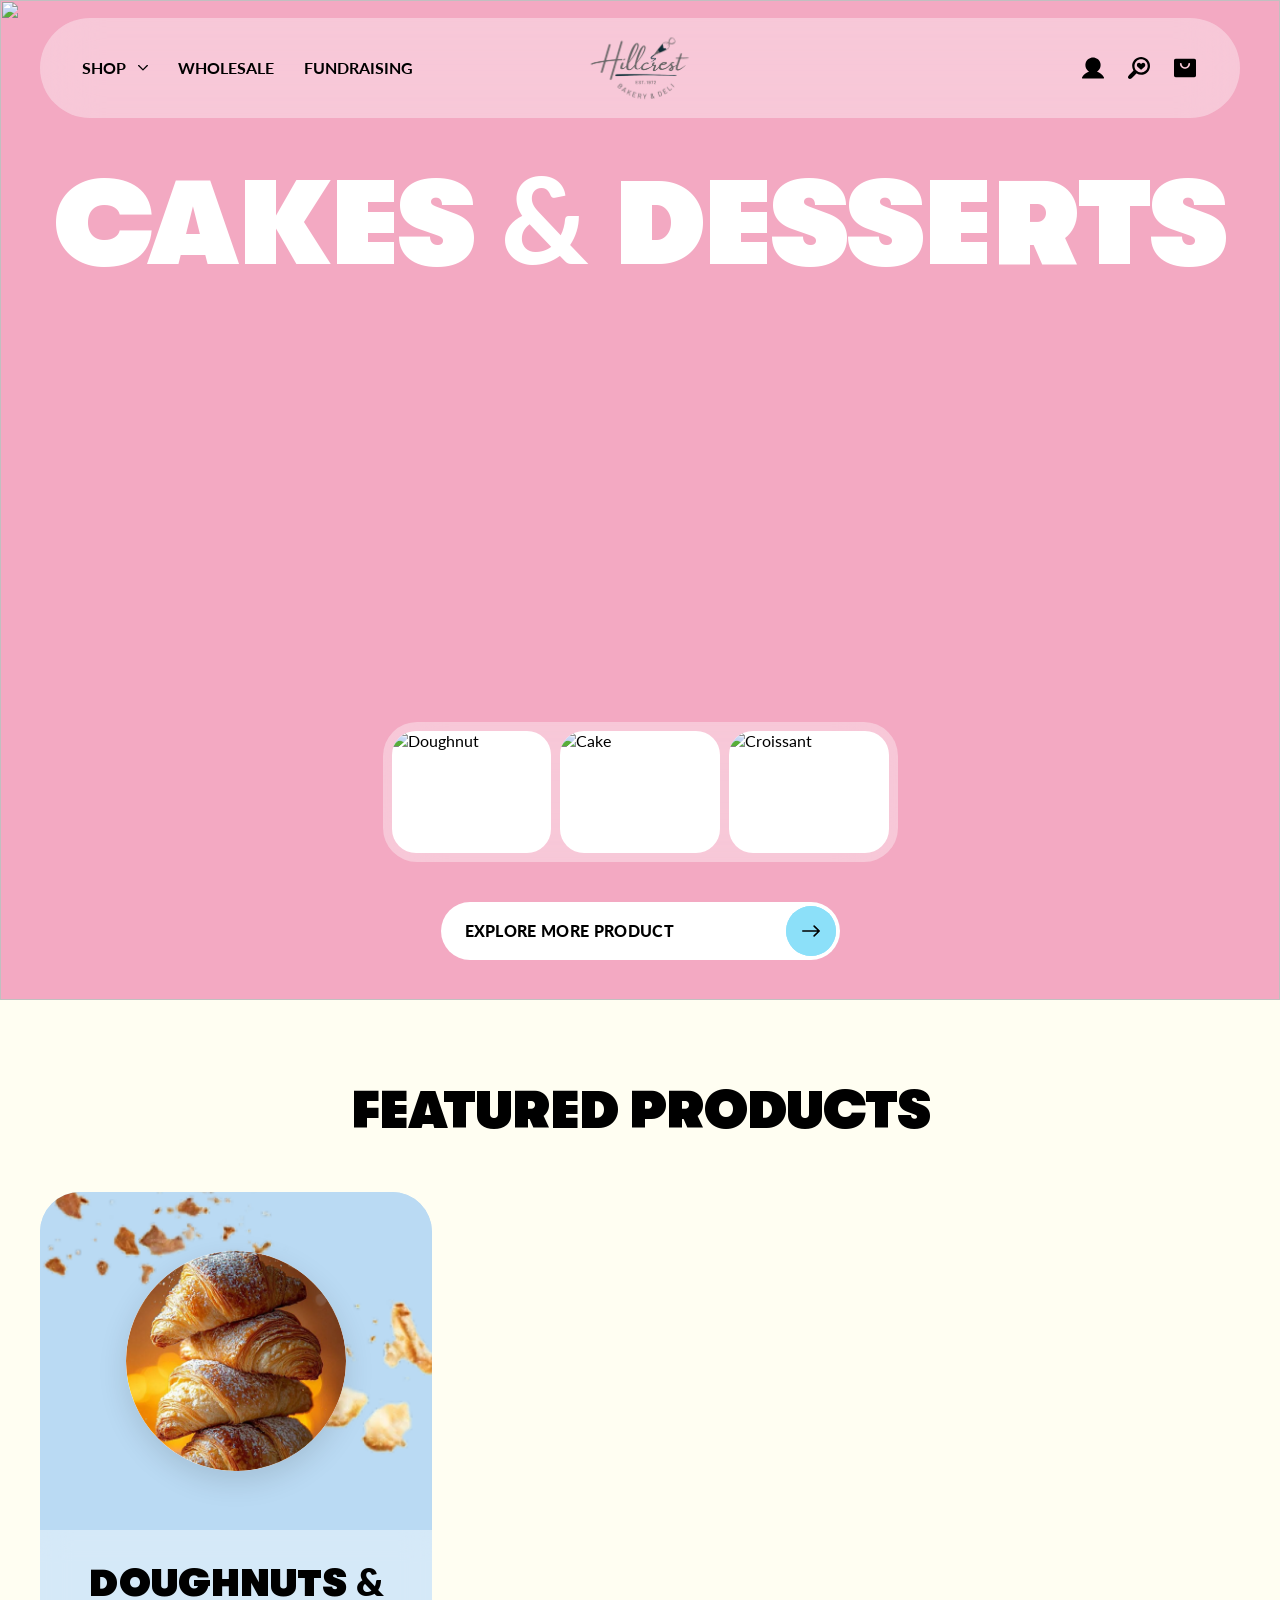
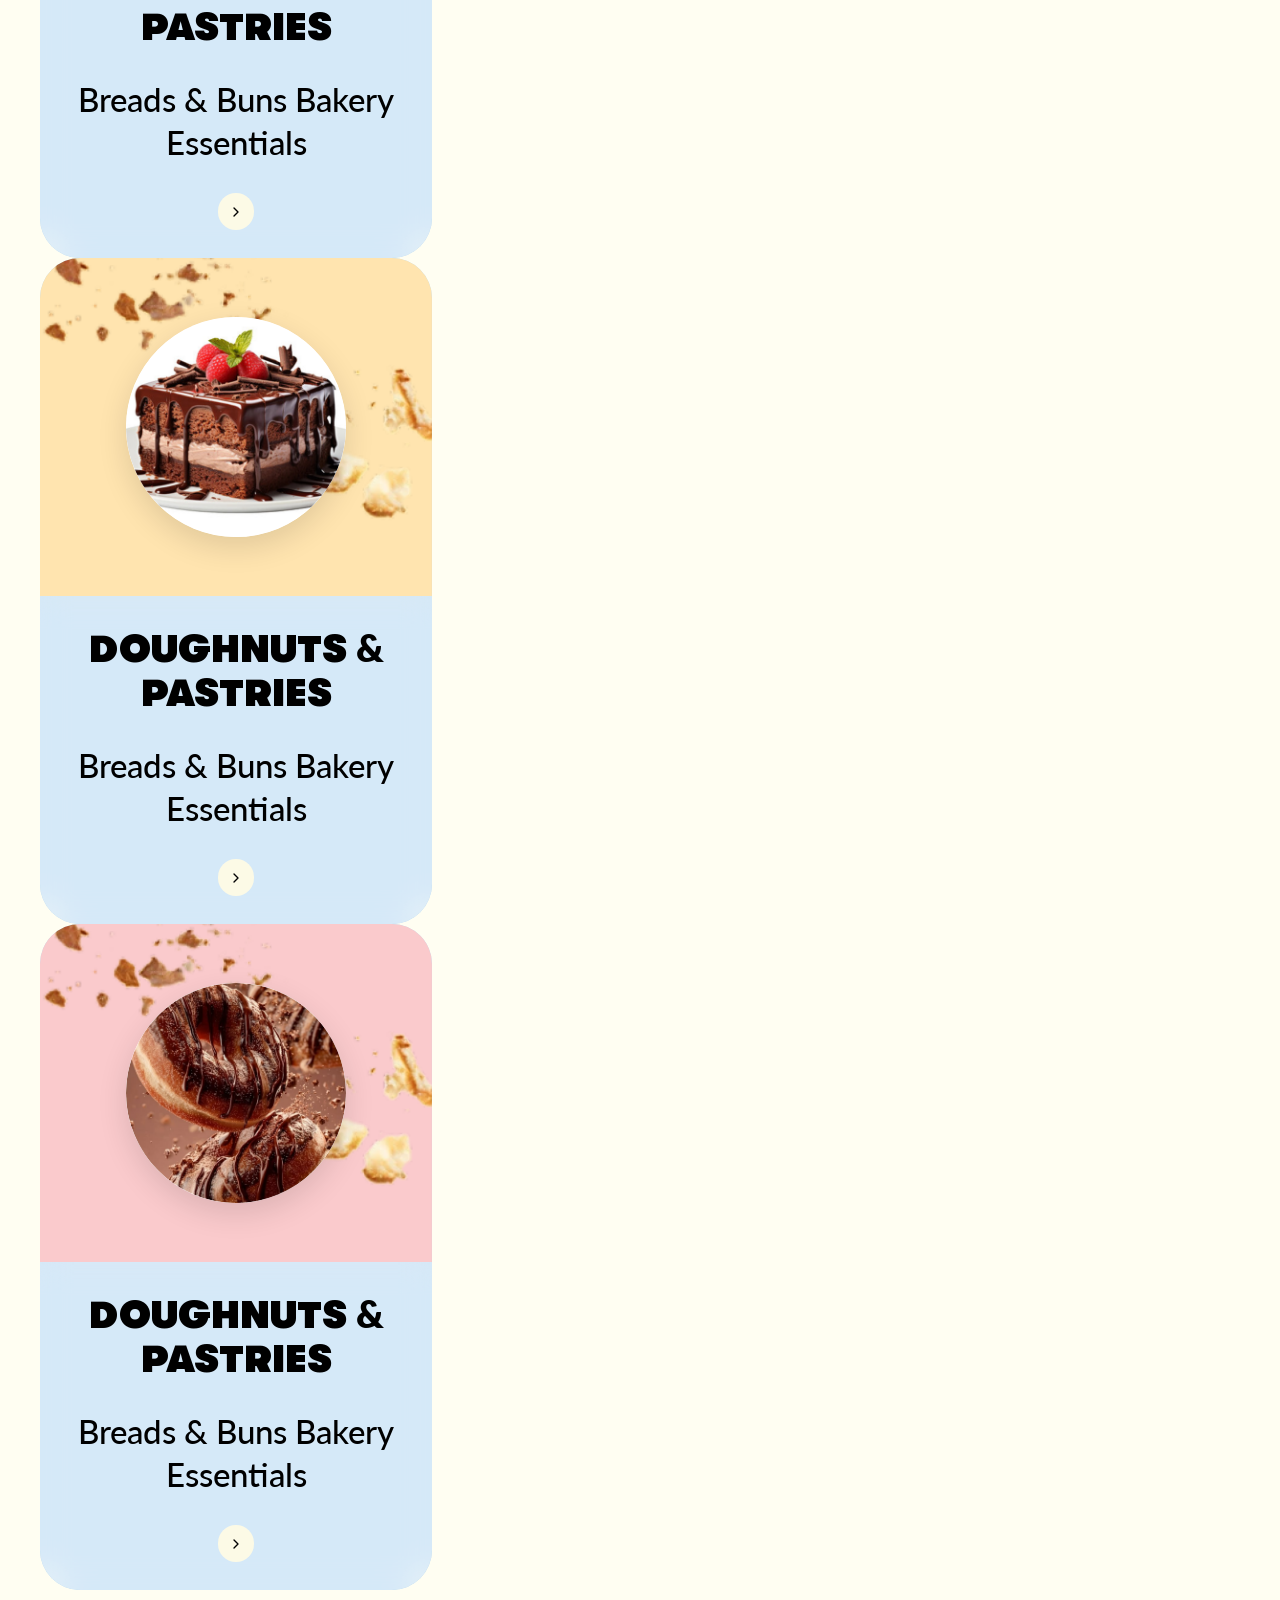
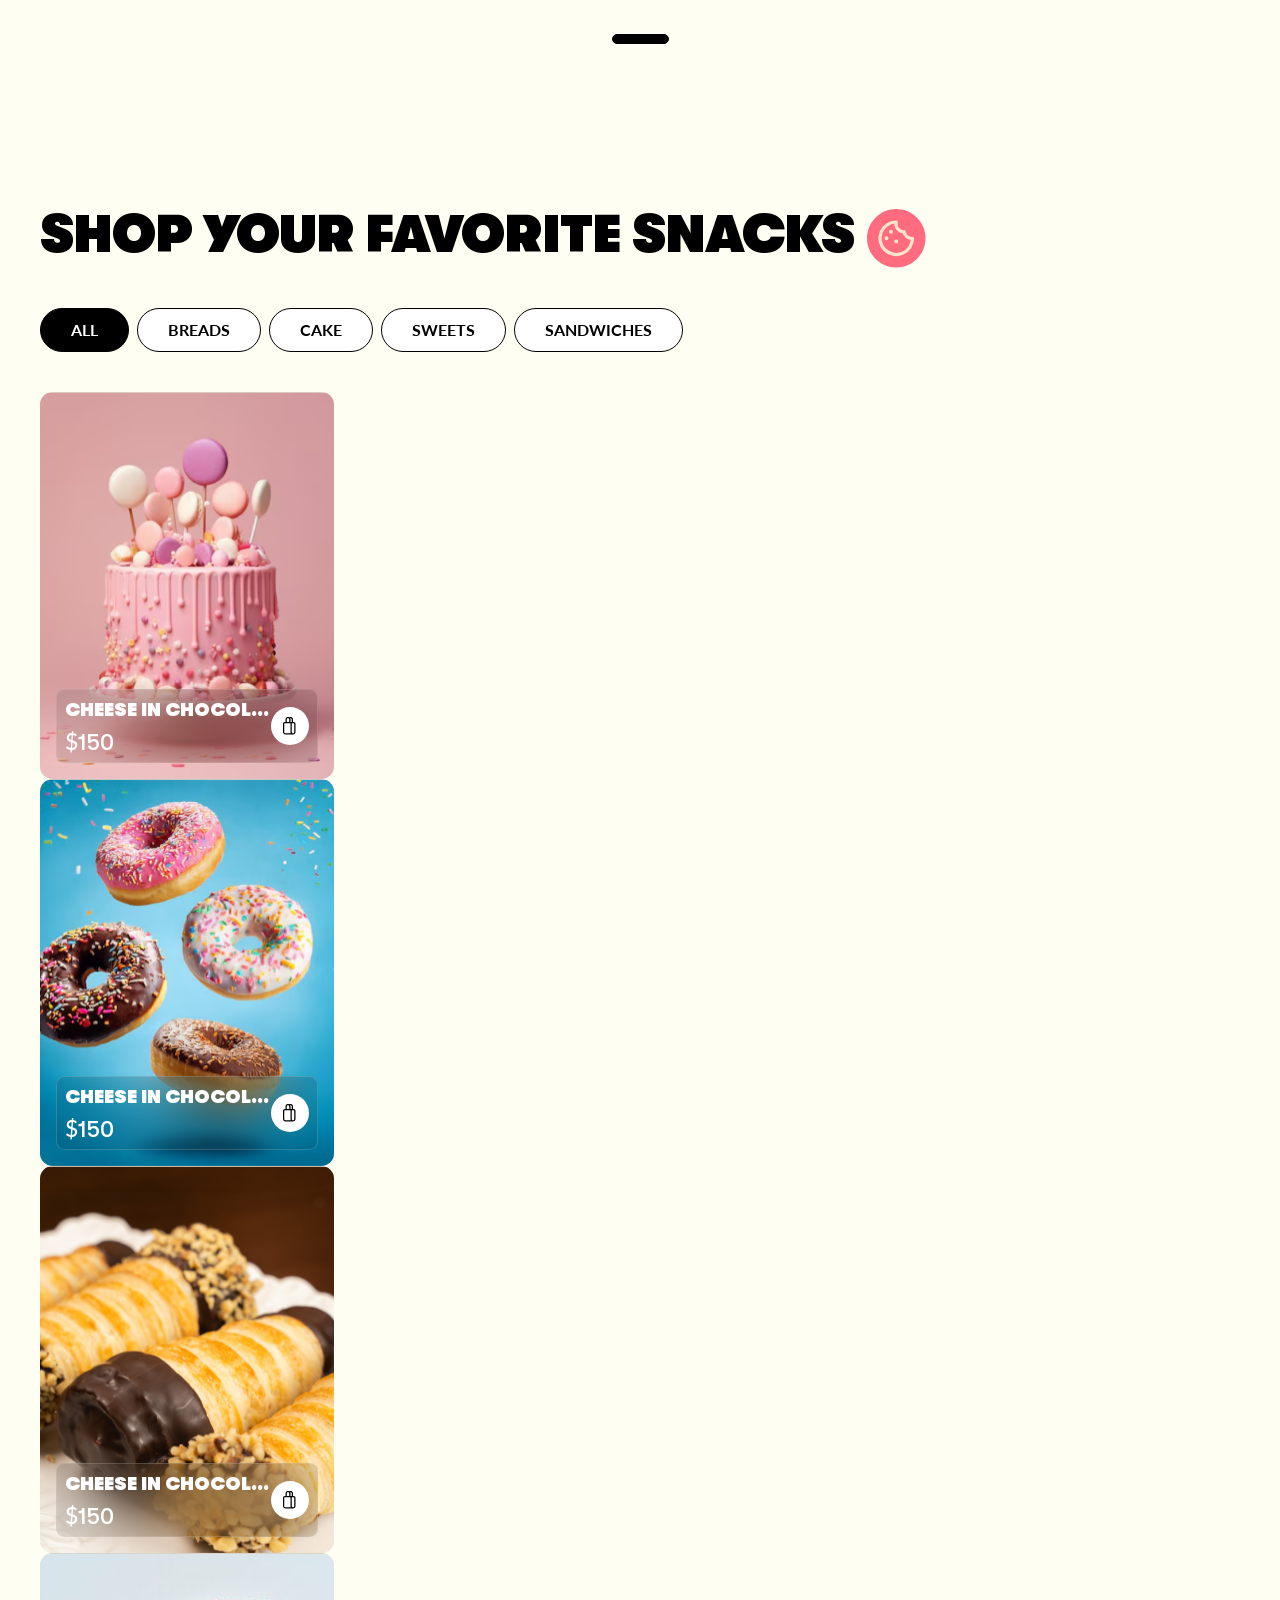
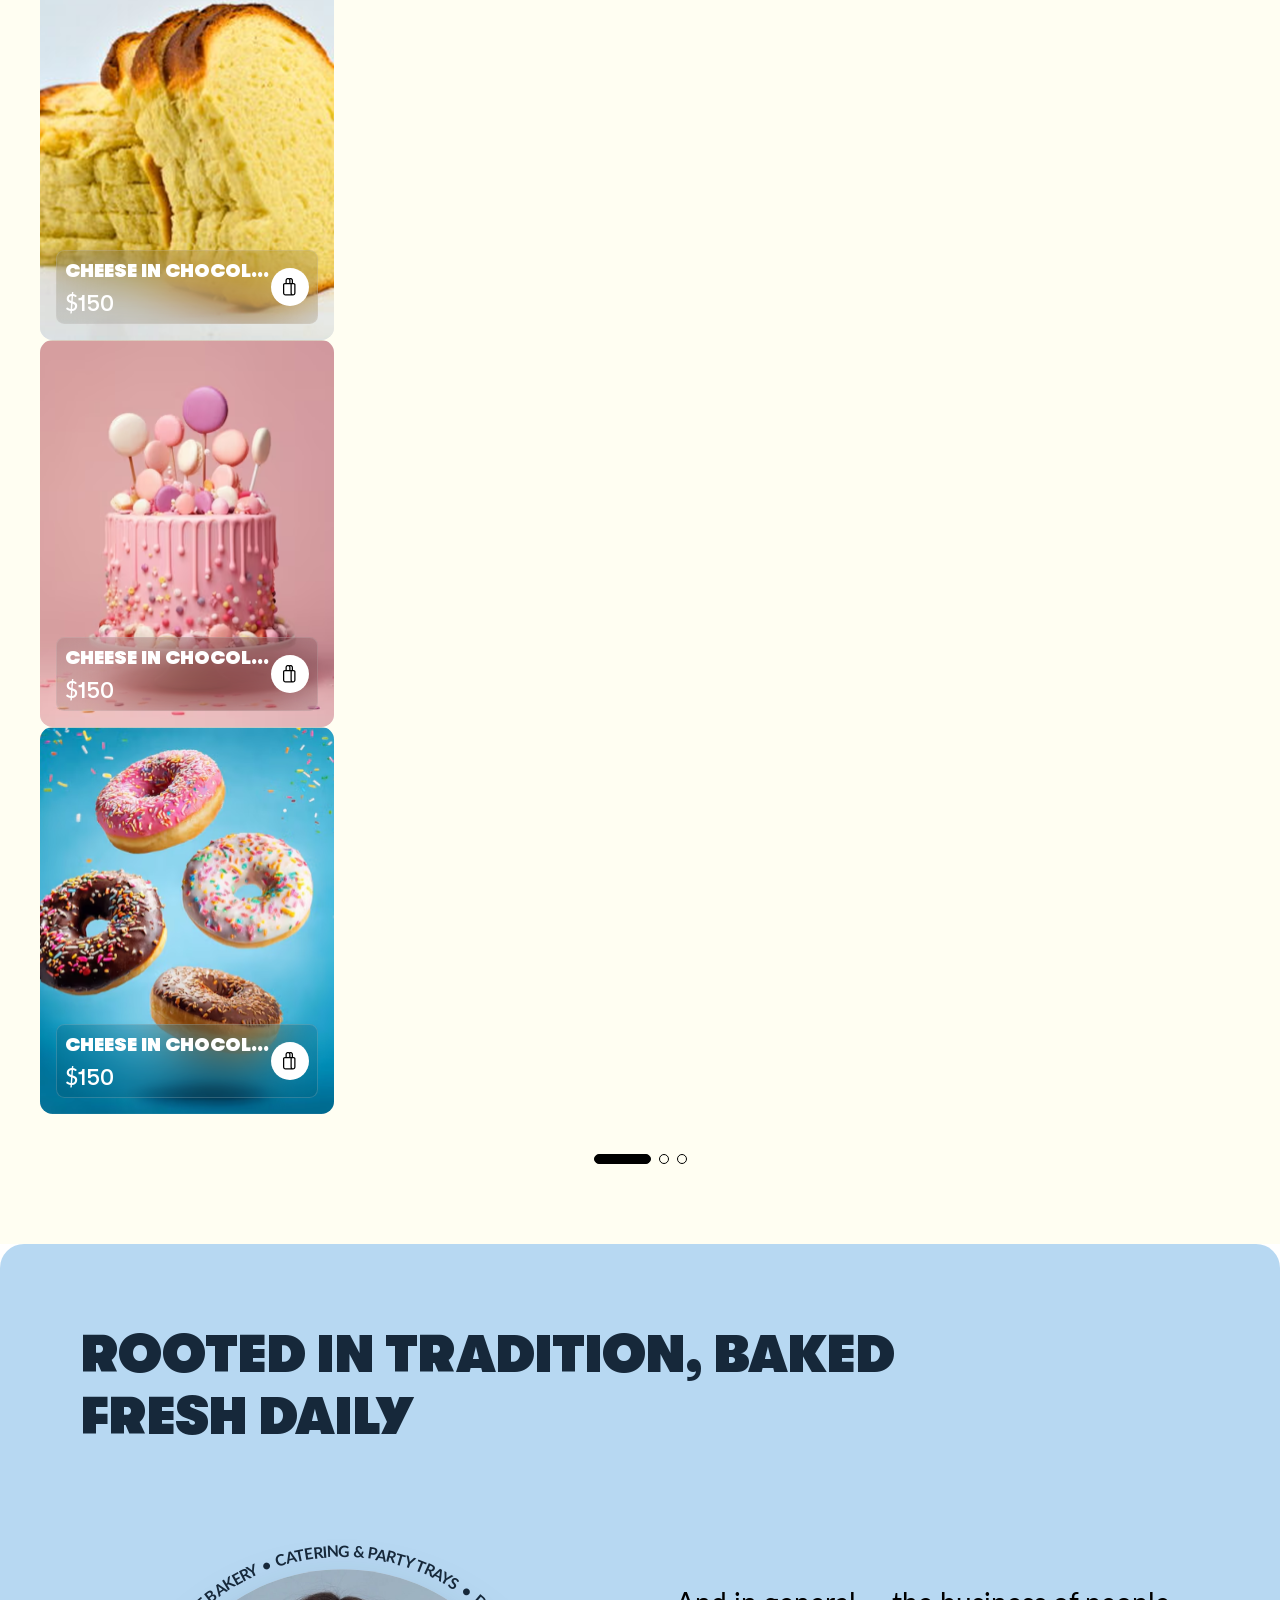
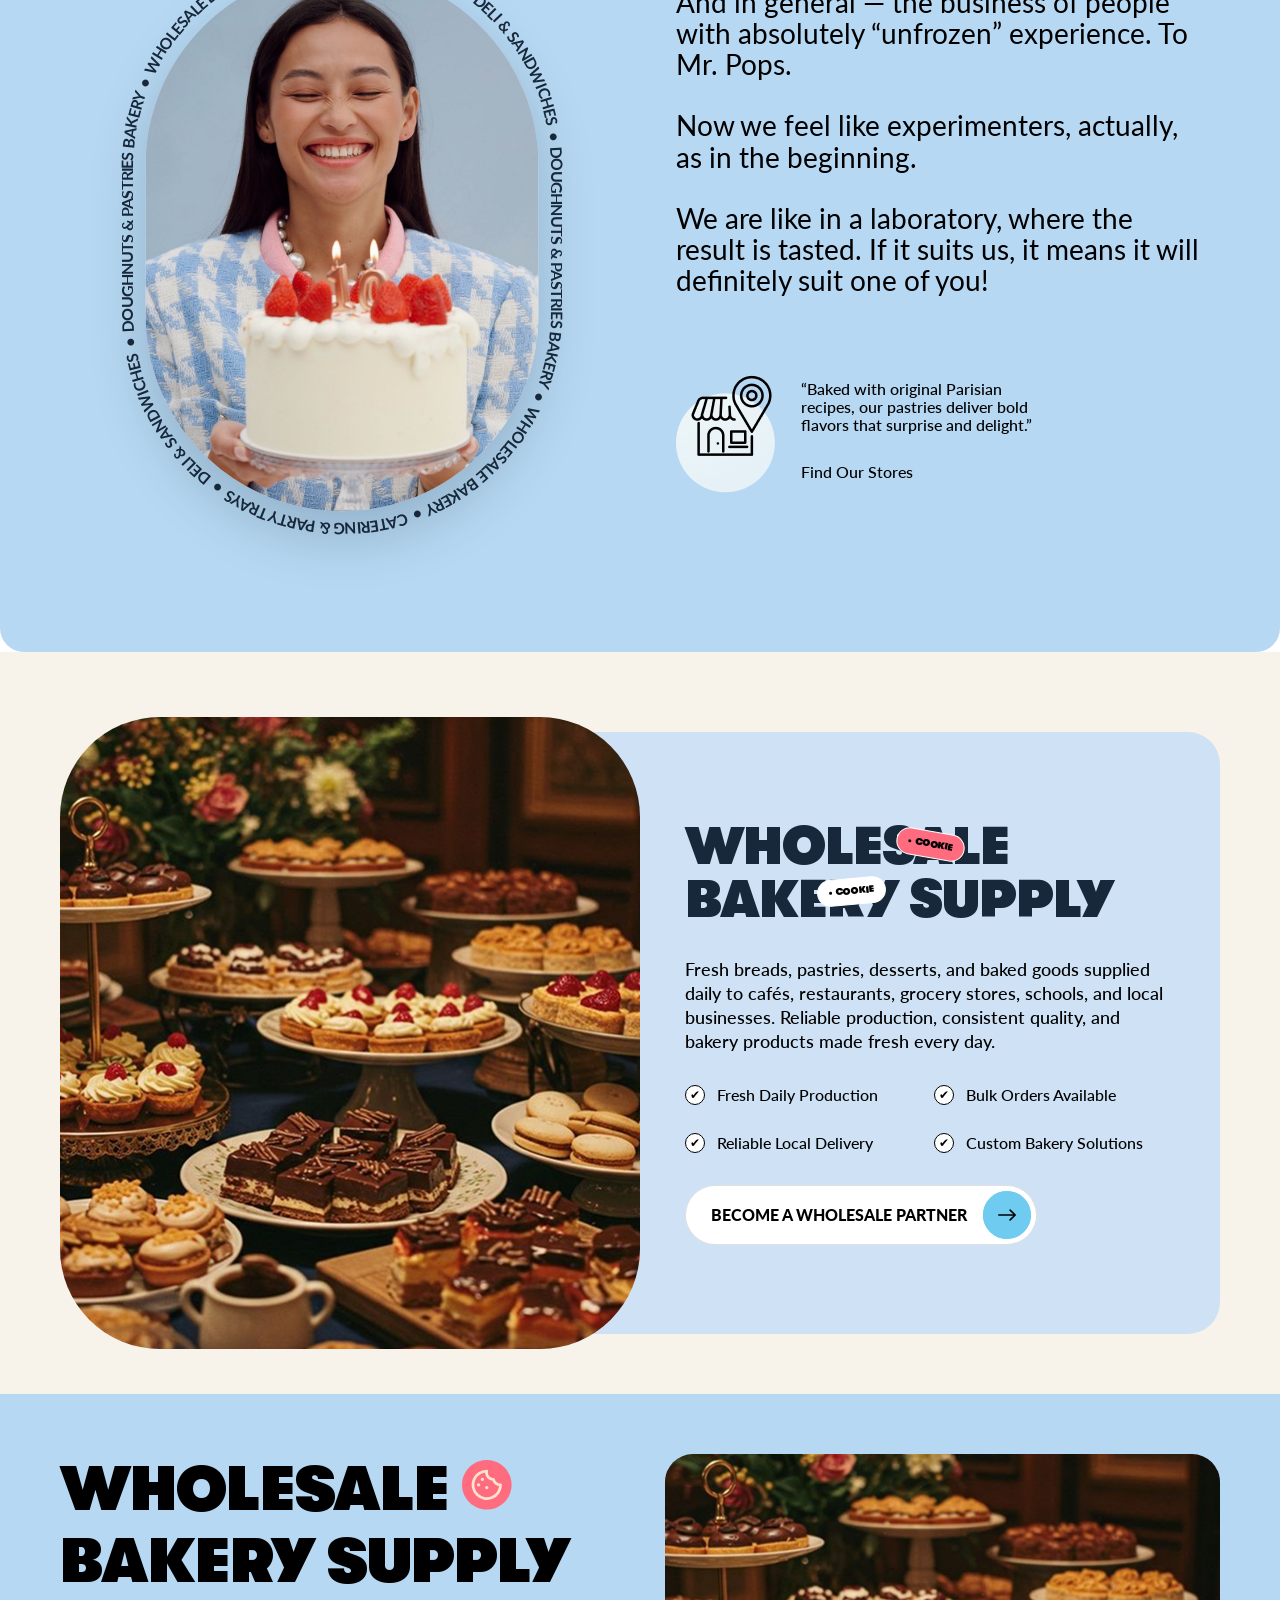
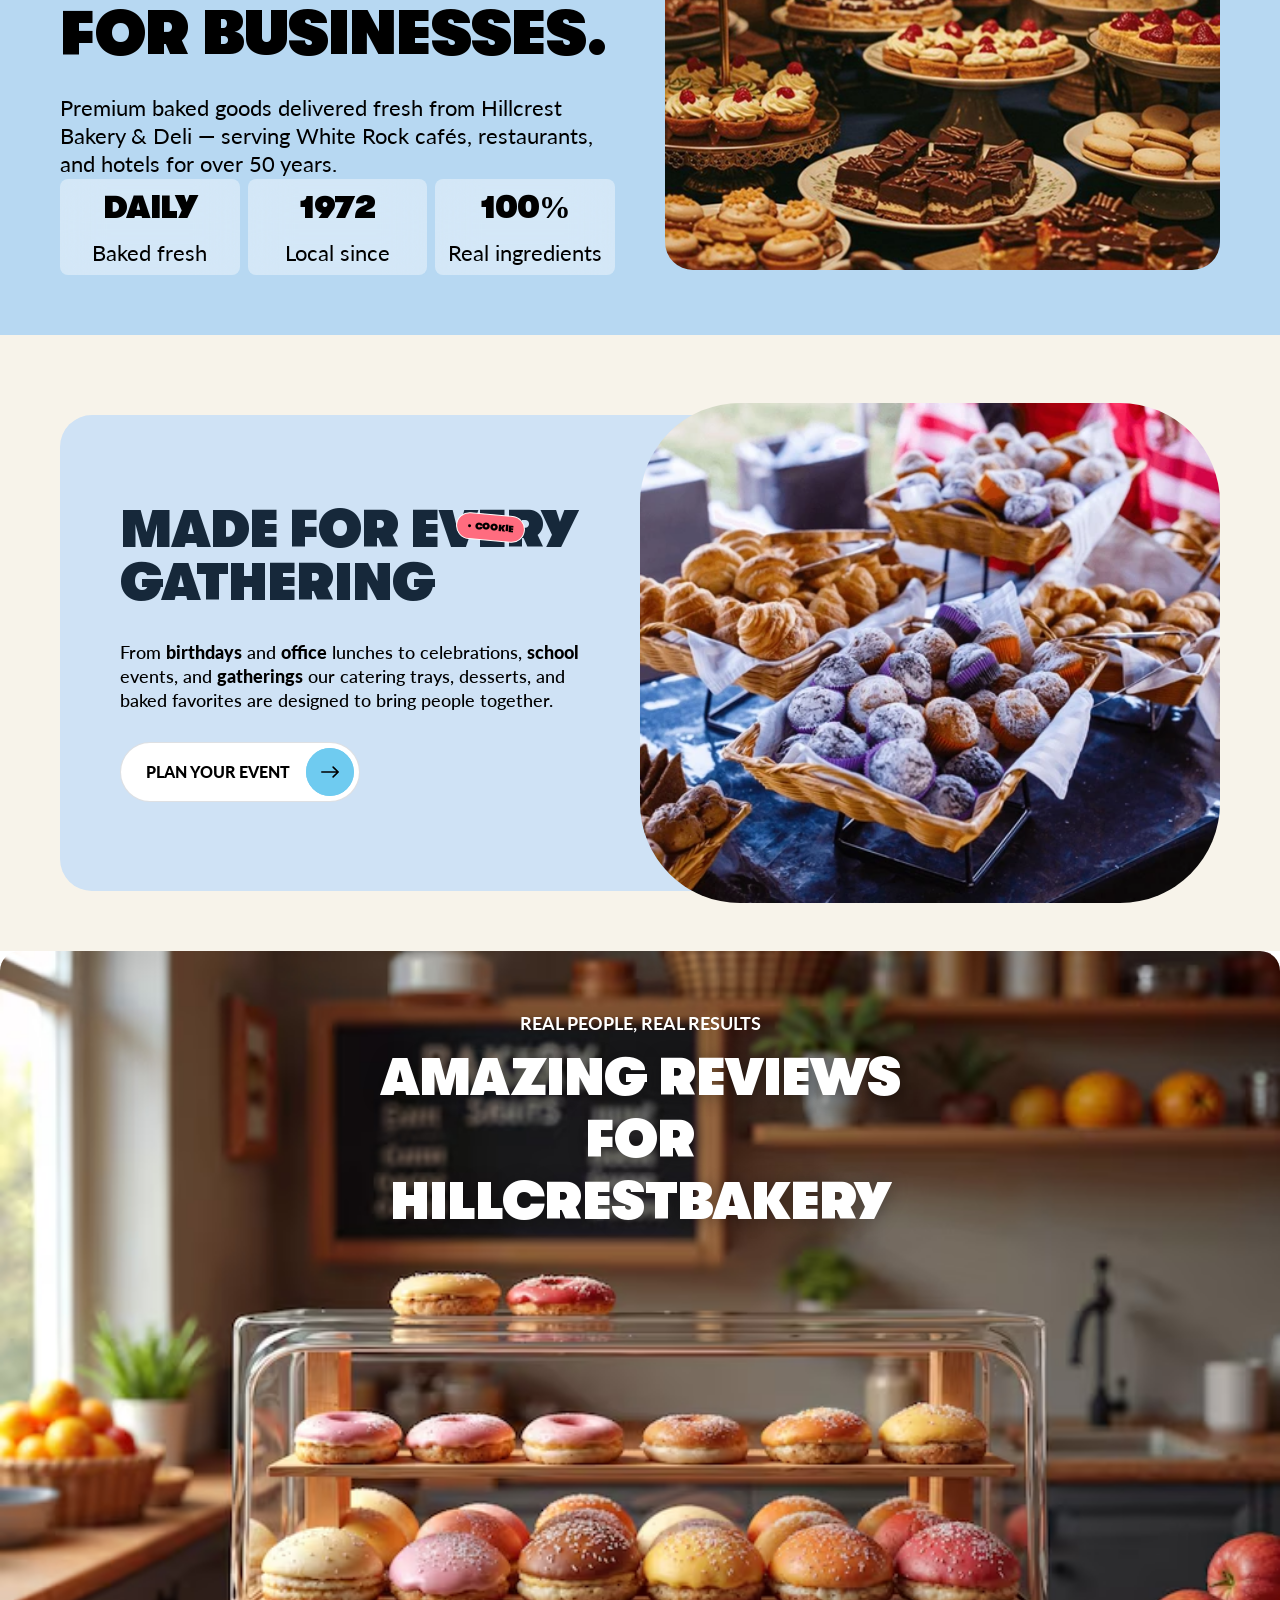
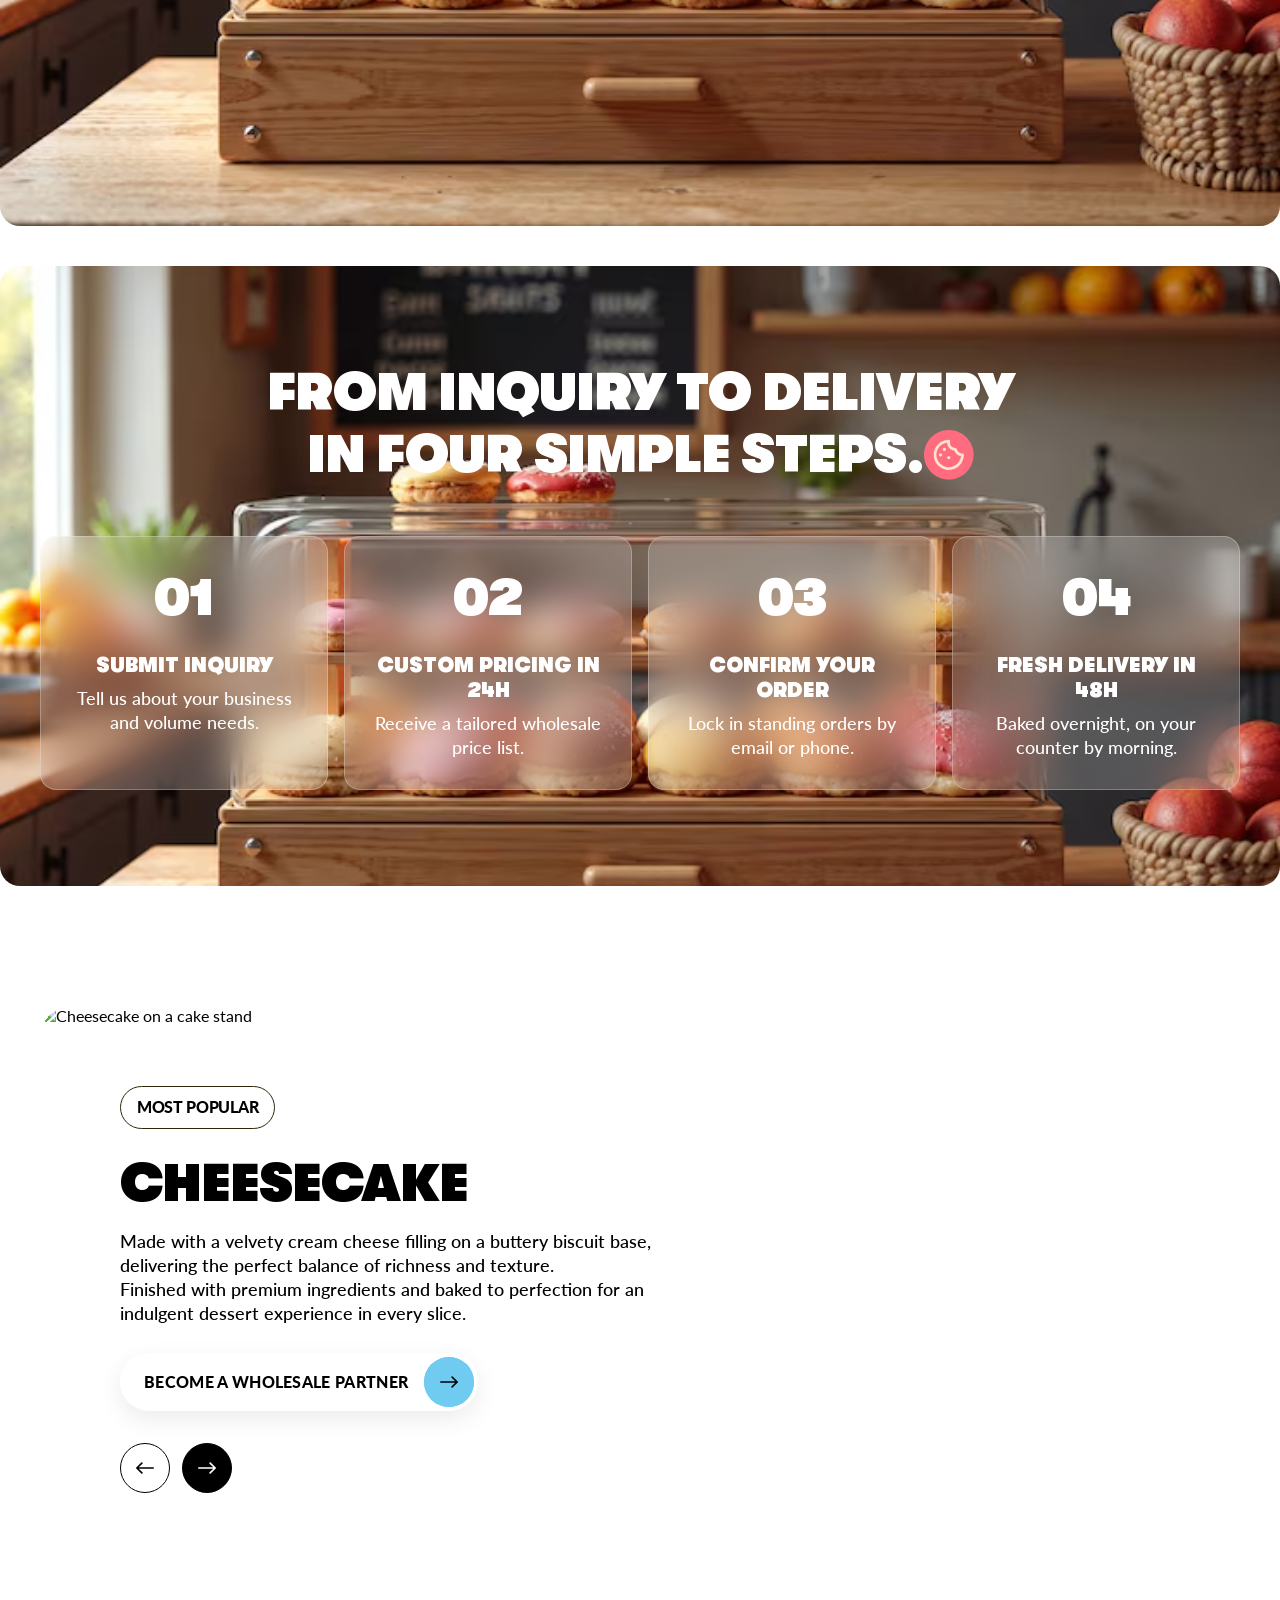
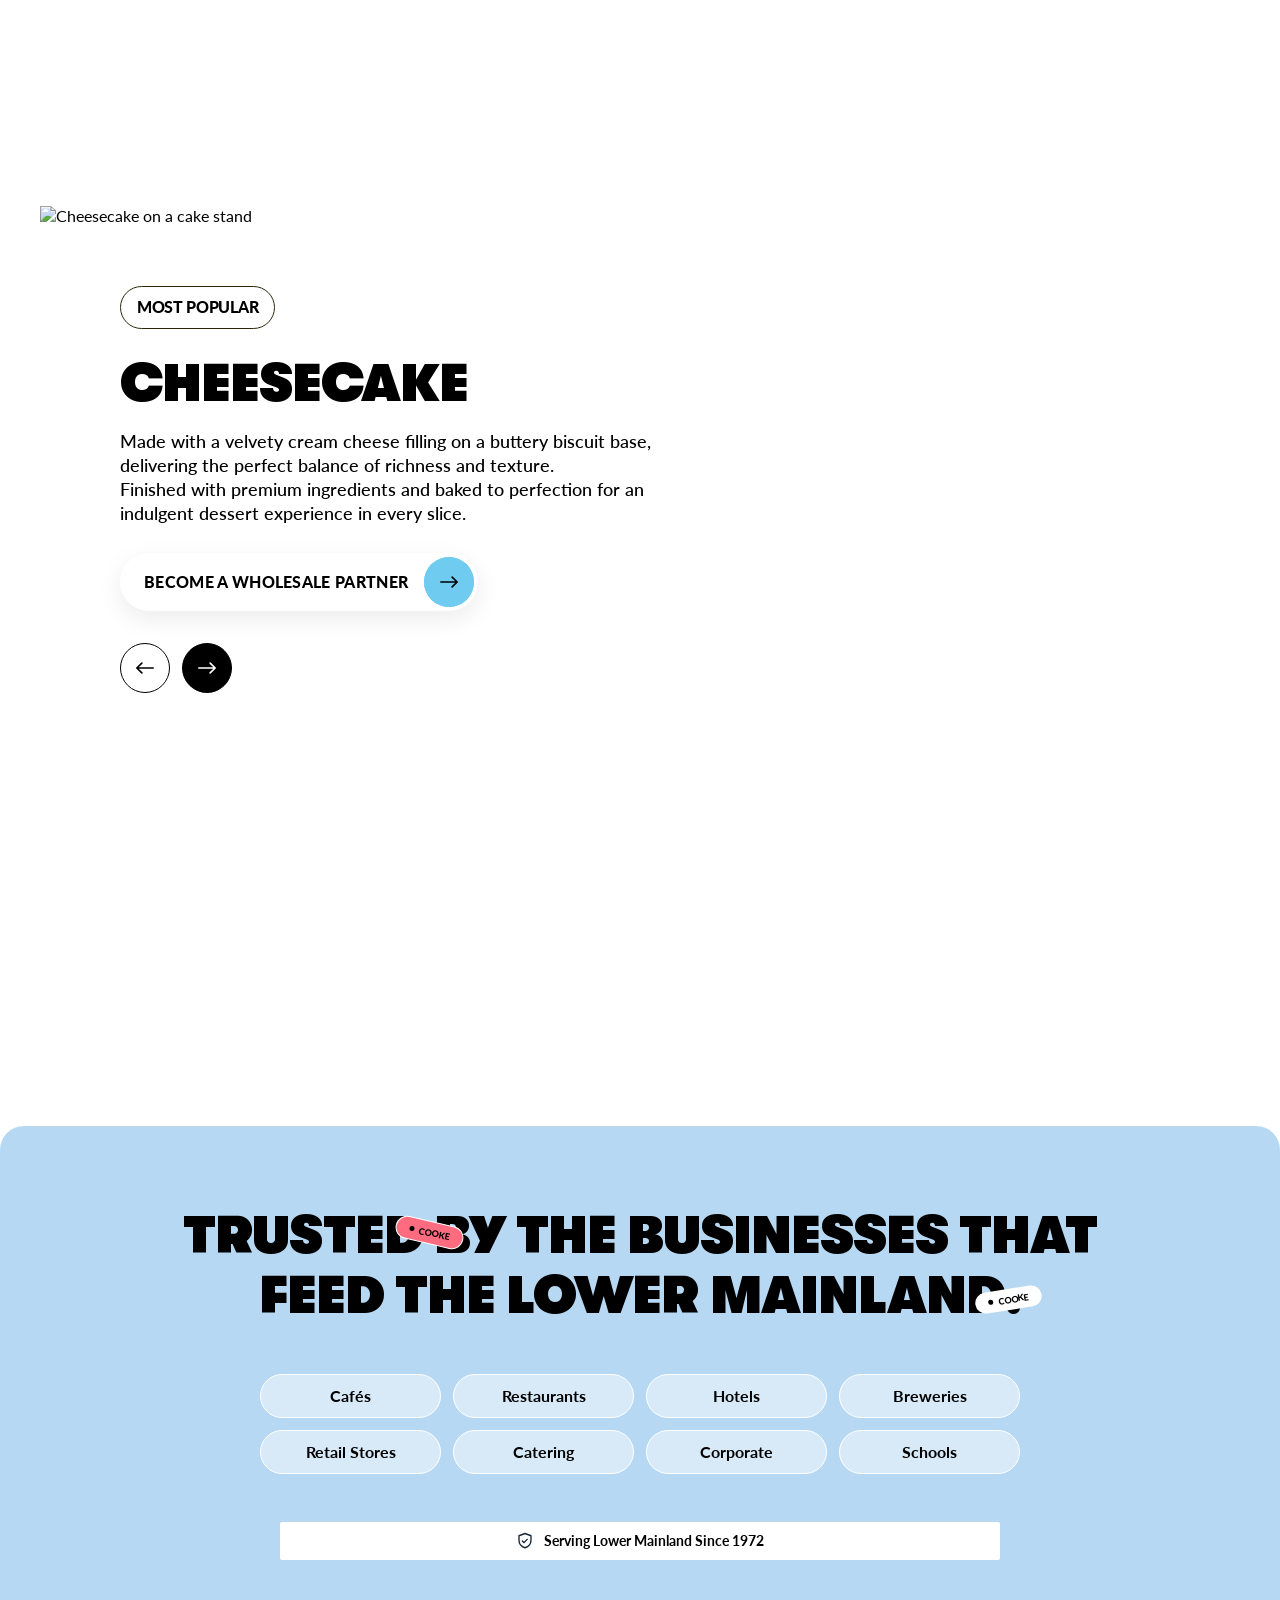
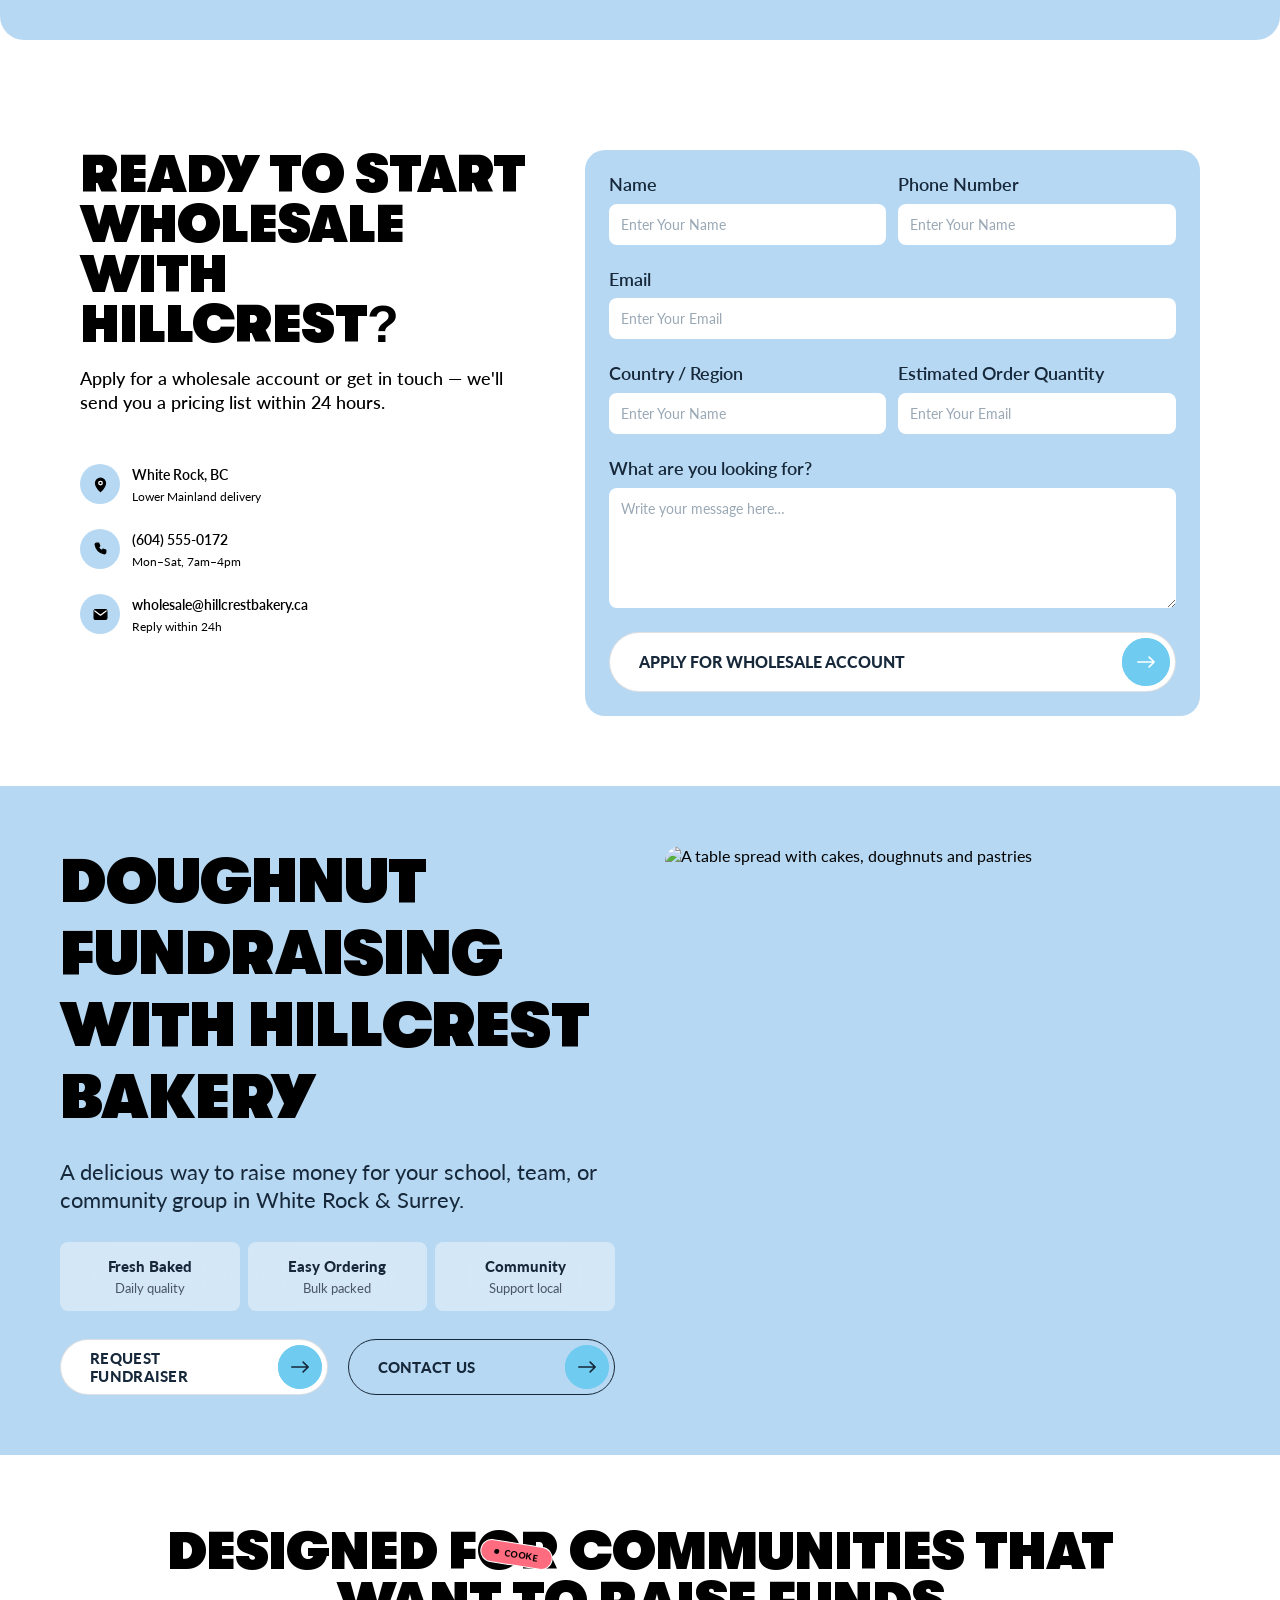
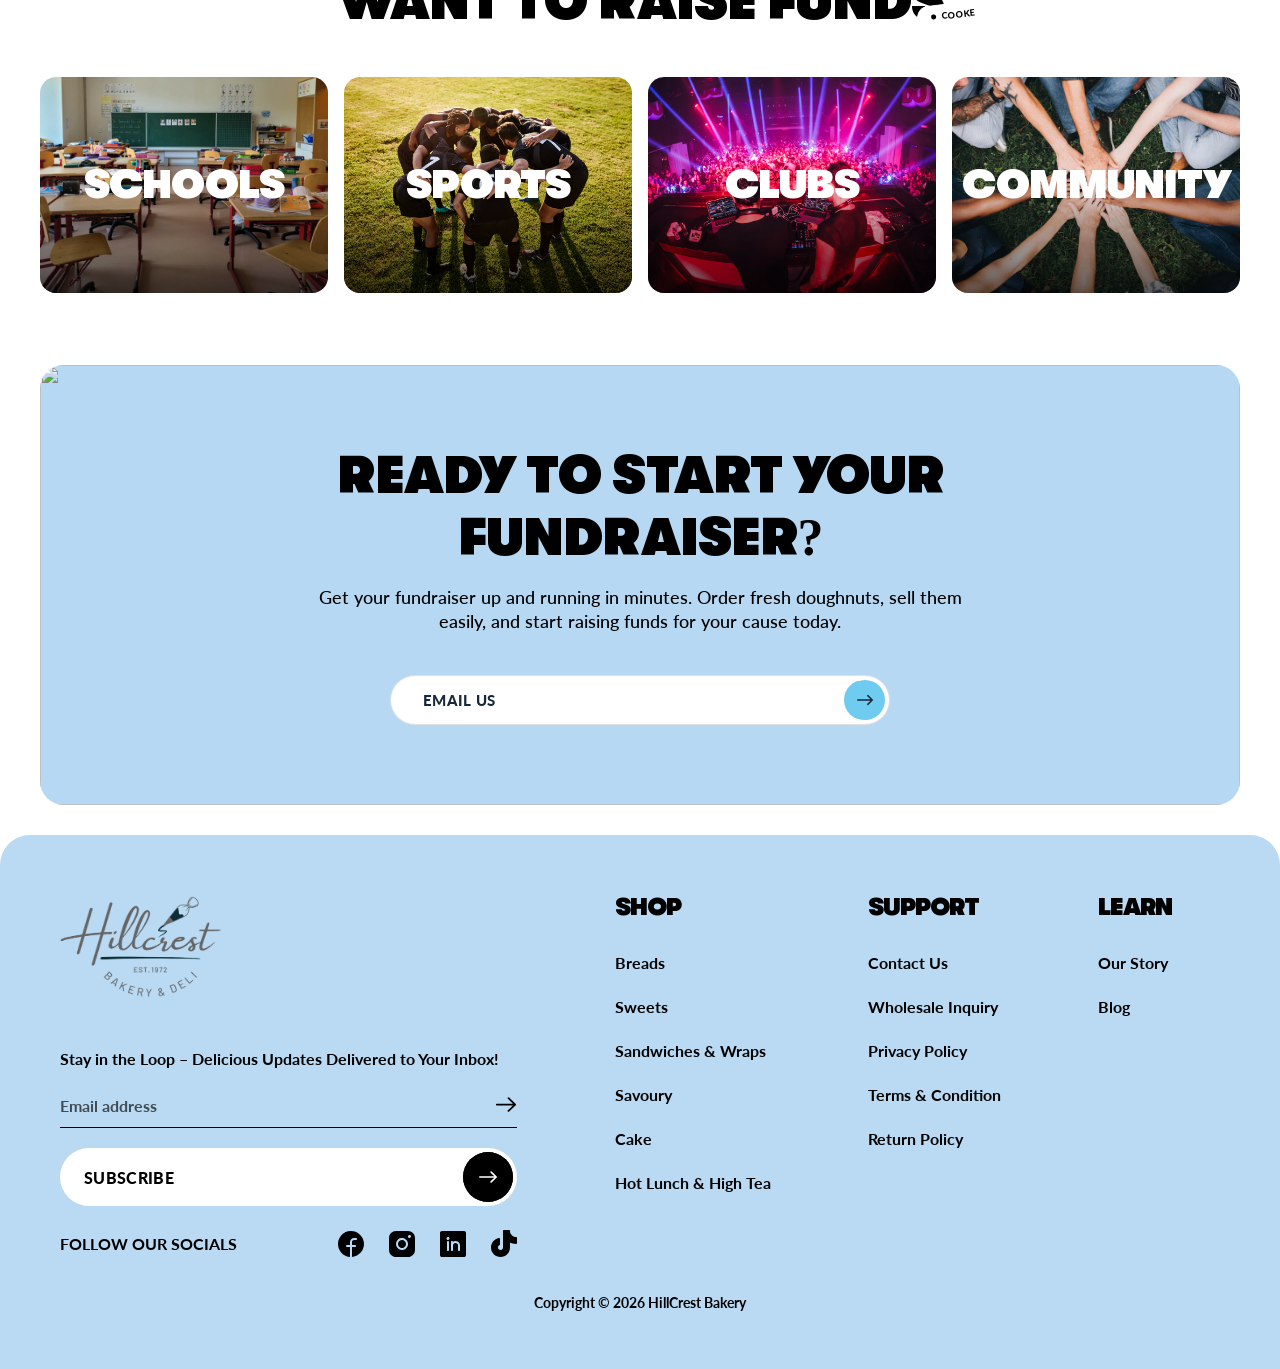
==== commit ed77966d: "new" ====
--- a/hillcrest/index.html
+++ b/hillcrest/index.html
@@ -1391,6 +1391,347 @@
     </section>
 
 
+    <!-- ============================================================
+     WHOLESALE STATS SECTION — dark slate variant w/ animated counters
+     ============================================================ -->
+<!-- ============================================================
+     WHOLESALE STATS SECTION — dark slate variant w/ animated counters
+     ============================================================ -->
+<style>
+    .wholesale-stats {
+       background: #B7D8F2;
+
+        padding: 60px 0px;
+    }
+
+   
+       .wholesale-stats-inner {
+    max-width: 1440px;
+    margin: 0 auto;
+    padding: 0 60px;
+    display: grid;
+    grid-template-columns: 1fr 1fr;
+    gap: 50px;
+}
+    
+
+    .wholesale-stats-content {
+        display: flex;
+        flex-direction: column;
+        justify-content: space-between;
+        height: 100%;
+    }
+
+    .wholesale-stats-heading {
+       font-family: GT Walsheim Trial;
+font-weight: 900;
+font-style: U Bd;
+font-size: 62px;
+leading-trim: NONE;
+line-height: 72px;
+letter-spacing: -1px;
+vertical-align: middle;
+text-transform: uppercase;
+
+        color: #000000;
+        margin: 0 0 24px;
+    }
+
+    /* .wholesale-stats-heading .badge-icon {
+        display: inline-flex;
+        align-items: center;
+        justify-content: center;
+        width: 34px;
+        height: 34px;
+        border-radius: 50%;
+        background: #ff6c7f;
+        border: 2px solid #fff;
+        vertical-align: middle;
+        margin-left: 4px;
+        transform: translateY(-4px);
+    } */
+
+    .wholesale-stats-heading .badge-icon svg {
+        width: 50px;
+        height: 50px;
+    }
+
+    .wholesale-stats-text {
+        font-family: Lato;
+font-weight: 400;
+font-style: Regular;
+font-size: 22px;
+leading-trim: NONE;
+line-height: 28.2px;
+letter-spacing: 0px;
+vertical-align: middle;
+
+    }
+
+    .wholesale-stats-row {
+        display: grid;
+        grid-template-columns: repeat(3, 1fr);
+        gap: 8px;
+    }
+
+    .wholesale-stat {
+        backdrop-filter: blur(21.03896141052246px);
+        border-radius: 8px;
+        padding: 8px;
+        text-align: center;
+        background: #FFFFFF66;
+
+    }
+
+    .wholesale-stat-number {
+        font-family: GT Walsheim Trial;
+font-weight: 900;
+font-style: U Bd;
+font-size: 32px;
+leading-trim: NONE;
+line-height: 42px;
+letter-spacing: -1px;
+vertical-align: middle;
+text-transform: uppercase;
+
+        color: #000;
+        margin-bottom: 10px;
+    }
+
+    .wholesale-stat-label {
+        font-family: Lato;
+font-weight: 400;
+font-style: Regular;
+font-size: 22px;
+leading-trim: NONE;
+line-height: 28.2px;
+letter-spacing: 0px;
+vertical-align: middle;
+
+        color: #000000;
+    }
+
+    .wholesale-stats-media {
+        border-radius: 28px;
+        overflow: hidden;
+        aspect-ratio: 4 / 3;
+    }
+
+    .wholesale-stats-media img {
+        width: 100%;
+        height: 100%;
+        object-fit: cover;
+        display: block;
+    }
+    @media (max-width: 1250px) {
+     .wholesale-stats-heading {
+        font-size: 50px;
+        line-height: normal;
+        margin-bottom: 10px;
+     }
+     .wholesale-stats-text {
+        font-size: 18px;
+        line-height: normal;
+     }
+     .wholesale-stat-number {
+        font-size: 25px;
+        line-height: normal;
+        margin-bottom: 5px;
+     }
+     .wholesale-stat-label {
+        font-size: 18px;
+     }
+    }
+
+    @media (max-width: 1023px) {
+        .wholesale-stats-inner {
+            grid-template-columns: 1fr;
+            max-width: 560px;
+        }
+
+        .wholesale-stats-content {
+            max-width: 100%;
+        }
+    }
+
+    @media (max-width: 767px) {
+        .wholesale-stats {
+            background: #cfe2f5;
+                   padding: 23px 0px;
+        }
+
+        .wholesale-stats-inner {
+                   padding: 0px 16px;
+        gap: 24px;
+        display: flex;
+        flex-direction: column-reverse;
+        }
+
+        .wholesale-stats-heading {
+            font-size: 36px;
+            margin-bottom: 24px;
+            position: relative;
+        }
+.wholesale-stats-heading .badge-icon svg {
+    width: 40px;
+    height: 40px;
+}
+.wholesale-stats-text {
+    font-size: 22px;
+}
+.wholesale-stats-row {
+    display: grid;
+    grid-template-columns: repeat(3, 1fr);
+    gap: 4px;
+    margin-top: 21px;
+}
+    .wholesale-stat-label {
+        font-size: 16px;
+        line-height: normal;
+    }
+
+        .wholesale-stat {
+            background: #ffffff;
+            border-color: rgba(22, 40, 58, 0.1);
+        }
+
+        .wholesale-stat-number {
+            color: #16283a;
+        }
+
+        .wholesale-stat-label {
+            color: #4a5568;
+        }
+
+        .wholesale-stats-media {
+            order: -1;
+            border-radius: 20px;
+        }
+    }
+</style>
+
+<section class="wholesale-stats" aria-labelledby="wholesaleStatsHeading">
+    <div class="wholesale-stats-inner">
+
+        <div class="wholesale-stats-content">
+            <div class="wholesale-stats-top">
+                <h2 class="wholesale-stats-heading" id="wholesaleStatsHeading">
+                    Wholesale
+                    <span class="badge-icon" aria-hidden="true">
+                       <svg width="59" height="59" viewBox="0 0 59 59" fill="none" xmlns="http://www.w3.org/2000/svg">
+                        <path
+                            d="M29.25 58.5C45.4043 58.5 58.5 45.4043 58.5 29.25C58.5 13.0957 45.4043 0 29.25 0C13.0957 0 0 13.0957 0 29.25C0 45.4043 13.0957 58.5 29.25 58.5Z"
+                            fill="#FF6C7F" />
+                        <path
+                            d="M29.25 13C26.0361 13 22.8943 13.953 20.222 15.7386C17.5497 17.5242 15.4669 20.0621 14.237 23.0314C13.007 26.0007 12.6852 29.268 13.3122 32.4202C13.9393 35.5724 15.4869 38.4679 17.7595 40.7405C20.0321 43.0131 22.9276 44.5607 26.0798 45.1878C29.232 45.8148 32.4993 45.493 35.4686 44.263C38.4379 43.0331 40.9758 40.9503 42.7614 38.278C44.547 35.6057 45.5 32.4639 45.5 29.25C43.5296 29.4411 41.5603 28.8759 39.9912 27.6689C38.4222 26.4619 37.3707 24.7035 37.05 22.75C35.8389 22.7886 34.6354 22.5446 33.535 22.0371C32.4345 21.5297 31.4675 20.7728 30.7105 19.8266C29.9535 18.8804 29.4274 17.7708 29.1739 16.5858C28.9204 15.4009 28.9464 14.1731 29.25 13Z"
+                            stroke="#FFE3CC" stroke-width="3.24998" stroke-linecap="round" stroke-linejoin="round" />
+                        <path
+                            d="M24.0477 24.6988C25.1246 24.6988 25.9977 23.8258 25.9977 22.7488C25.9977 21.6719 25.1246 20.7988 24.0477 20.7988C22.9707 20.7988 22.0977 21.6719 22.0977 22.7488C22.0977 23.8258 22.9707 24.6988 24.0477 24.6988Z"
+                            fill="#FFE3CC" />
+                        <path
+                            d="M29.2508 34.4488C30.3277 34.4488 31.2008 33.5758 31.2008 32.4988C31.2008 31.4219 30.3277 30.5488 29.2508 30.5488C28.1738 30.5488 27.3008 31.4219 27.3008 32.4988C27.3008 33.5758 28.1738 34.4488 29.2508 34.4488Z"
+                            fill="#FFE3CC" />
+                        <path
+                            d="M19.5008 31.1988C20.5777 31.1988 21.4508 30.3258 21.4508 29.2488C21.4508 28.1719 20.5777 27.2988 19.5008 27.2988C18.4238 27.2988 17.5508 28.1719 17.5508 29.2488C17.5508 30.3258 18.4238 31.1988 19.5008 31.1988Z"
+                            fill="#FFE3CC" />
+                      </svg>
+                    </span>
+                    Bakery Supply<br>
+                    For Businesses.
+                </h2>
+
+                <p class="wholesale-stats-text">
+                    Premium baked goods delivered fresh from Hillcrest Bakery &amp; Deli — serving
+                    White Rock cafés, restaurants, and hotels for over 50 years.
+                </p>
+            </div>
+
+            <div class="wholesale-stats-row" id="wholesaleStatsRow">
+                <div class="wholesale-stat">
+                    <div class="wholesale-stat-number">Daily</div>
+                    <div class="wholesale-stat-label">Baked fresh</div>
+                </div>
+                <div class="wholesale-stat">
+                    <div class="wholesale-stat-number" data-count-to="1972" data-suffix="">0</div>
+                    <div class="wholesale-stat-label">Local since</div>
+                </div>
+                <div class="wholesale-stat">
+                    <div class="wholesale-stat-number" data-count-to="100" data-suffix="%">0%</div>
+                    <div class="wholesale-stat-label">Real ingredients</div>
+                </div>
+            </div>
+        </div>
+
+        <div class="wholesale-stats-media">
+            <img src="assets/images/nicole-couch-soup.jpg.png"
+                alt="A stack of frosted, sprinkle-topped donuts on a plate" />
+        </div>
+
+    </div>
+</section>
+
+<script>
+    (function () {
+        var row = document.getElementById('wholesaleStatsRow');
+        if (!row) return;
+
+        var counters = row.querySelectorAll('[data-count-to]');
+        var hasRun = false;
+
+        function easeOutQuad(t) {
+            return t * (2 - t);
+        }
+
+        function animateCounters() {
+            if (hasRun) return;
+            hasRun = true;
+
+            counters.forEach(function (el) {
+                var target = parseInt(el.getAttribute('data-count-to'), 10);
+                var suffix = el.getAttribute('data-suffix') || '';
+                var duration = 1400;
+                var startTime = null;
+
+                function step(timestamp) {
+                    if (!startTime) startTime = timestamp;
+                    var progress = Math.min((timestamp - startTime) / duration, 1);
+                    var eased = easeOutQuad(progress);
+                    var value = Math.round(eased * target);
+                    el.textContent = value + suffix;
+
+                    if (progress < 1) {
+                        requestAnimationFrame(step);
+                    } else {
+                        el.textContent = target + suffix;
+                    }
+                }
+
+                requestAnimationFrame(step);
+            });
+        }
+
+        if ('IntersectionObserver' in window) {
+            var observer = new IntersectionObserver(function (entries) {
+                entries.forEach(function (entry) {
+                    if (entry.isIntersecting) {
+                        animateCounters();
+                        observer.disconnect();
+                    }
+                });
+            }, { threshold: 0.35 });
+
+            observer.observe(row);
+        } else {
+            // Fallback for older browsers: just run it
+            animateCounters();
+        }
+    })();
+</script>
+
+
+
+<!-- second -->
+
     <section class="wholesale new-2nd" aria-labelledby="wholesaleHeading">
         <div class="wholesale-inner">
             <div class="wholesale-media">
@@ -2010,6 +2351,273 @@
             </div>
         </div>
     </section>
+    
+
+
+     <!-- ============================================================
+     STEPS SECTION — bg image behind heading + static 4-step grid
+     ============================================================ -->
+<style>
+    .steps-section {
+        position: relative;
+        overflow: hidden;
+        isolation: isolate;
+        border-radius: 20px;
+        margin: 40px 0;
+       
+    }
+
+    .steps-bg {
+        width: 100%;
+        height: 100%;
+        object-fit: cover;
+        display: block;
+         max-height: 620px;
+    }
+
+   .main-wrapper{
+    position: absolute;
+    top: 50%;
+    left: 50%;
+    transform: translate(-50%, -50%);
+    width: 100%;
+   }
+    .steps-head {
+
+        text-align: center;
+        padding: 0 24px;
+        width: 100%;
+        margin-bottom: 50px;
+    }
+
+    .steps-heading {
+        font-family: GT Walsheim Trial;
+font-weight: 900;
+font-style: U Bd;
+font-size: 52px;
+leading-trim: NONE;
+line-height: 62px;
+letter-spacing: -1px;
+text-align: center;
+vertical-align: middle;
+text-transform: uppercase;
+color: #fff;
+    }
+
+    .steps-heading span {
+            display: flex;
+    align-items: center;
+    justify-content: center;
+    }
+
+
+    .steps-heading .badge-icon svg {
+        width: 50px;
+        height: 50px;
+    }
+
+    .steps-grid {
+        padding: 0 40px;
+        display: grid;
+        grid-template-columns: repeat(4, 1fr);
+        gap: 16px;
+    }
+
+    .step-card {
+        background: #FFFFFF33;
+        backdrop-filter: blur(20px);
+        border: 1px solid rgba(255, 255, 255, 0.25);
+        border-radius: 16px;
+        padding: 30px;
+    }
+
+    .step-number {
+       font-family: GT Walsheim Trial;
+font-weight: 900;
+font-style: U Bd;
+font-size: 52px;
+leading-trim: NONE;
+line-height: 62px;
+letter-spacing: -1px;
+text-align: center;
+vertical-align: middle;
+text-transform: uppercase;
+
+        color: #ffffff;
+        margin-bottom: 24px;
+    }
+
+    .step-title {
+       font-family: GT Walsheim Trial;
+font-weight: 800;
+font-style: Cn Bl;
+font-size: 20px;
+leading-trim: NONE;
+line-height: 25px;
+letter-spacing: 0px;
+text-align: center;
+vertical-align: middle;
+text-transform: uppercase;
+
+        color: #ffffff;
+        margin: 0 0 8px;
+    }
+
+    .step-text {
+       font-family: Lato;
+font-weight: 500;
+font-style: Medium;
+font-size: 18px;
+leading-trim: CAP_HEIGHT;
+line-height: 24px;
+letter-spacing: 0%;
+text-align: center;
+color: #fff;
+        margin: 0;
+    }
+
+    @media (max-width: 1023px) {
+        .steps-heading {
+            font-size: 32px;
+        }
+
+        .steps-grid {
+            grid-template-columns: repeat(2, 1fr);
+            padding: 0 24px;
+        }
+
+        .steps-bg {
+            height: 760px;
+        }
+    }
+
+    @media (max-width: 767px) {
+        .steps-section {
+            border-radius: 0px;
+            margin: 30px 0;
+            border-radius: 20px;
+             background: url('assets/images/3c85d8fa674c77c84369e275d50f4ae7c4aee990.png') center/cover;
+        }
+
+        .steps-bg {
+            max-height: unset;
+            height: 1120px;
+            display: none;
+        }
+            .step-number {
+        font-size: 52px;
+        line-height: normal;
+        line-height: normal;
+    }
+
+        /* .steps-head {
+            position: relative;
+            top: 0;
+            left: 0;
+            transform: none;
+            width: 100%;
+            max-width: 100%;
+            padding: 28px 16px 20px;
+            background: #16283a;
+        } */
+
+
+        .steps-scrim {
+            display: none;
+        }
+
+
+        .steps-grid {
+            position: relative;
+            left: auto;
+            right: auto;
+            bottom: auto;
+            grid-template-columns: 1fr;
+            padding: 0px;
+            gap: 12px;
+        }
+
+        .step-card {
+            background: #FFFFFF40;
+        }
+           .main-wrapper {
+        position: unset;
+        transform: unset;
+        padding: 60px 16px;
+    }
+            .steps-heading {
+        font-size: 36px;
+        text-shadow: none;
+        line-height: normal;
+    }
+    .steps-heading .badge-icon svg {
+    width: 35px;
+    height: 35px;
+}
+.steps-head {
+    text-align: center;
+    padding: opx;
+    width: 100%;
+    margin-bottom: 24px;
+}
+    .steps-head {
+        padding: 0px;
+    }
+    }
+</style>
+
+<div class="steps-section" aria-labelledby="stepsHeading">
+    <!-- background photo — swap src for your real bakery-case shot -->
+    <img class="steps-bg" src="assets/images/3c85d8fa674c77c84369e275d50f4ae7c4aee990.png"
+        alt="" aria-hidden="true">
+    <div class="steps-scrim" aria-hidden="true"></div>
+      <div class="main-wrapper">
+    <div class="steps-head">
+        <h2 class="steps-heading" id="stepsHeading">
+            <span>From Inquiry To Delivery</span>
+            <span>In Four Simple Steps.
+                <span class="badge-icon" aria-hidden="true">
+                    <svg width="59" height="59" viewBox="0 0 59 59" fill="none" xmlns="http://www.w3.org/2000/svg">
+                        <path d="M29.25 58.5C45.4043 58.5 58.5 45.4043 58.5 29.25C58.5 13.0957 45.4043 0 29.25 0C13.0957 0 0 13.0957 0 29.25C0 45.4043 13.0957 58.5 29.25 58.5Z" fill="#FF6C7F"></path>
+                        <path d="M29.25 13C26.0361 13 22.8943 13.953 20.222 15.7386C17.5497 17.5242 15.4669 20.0621 14.237 23.0314C13.007 26.0007 12.6852 29.268 13.3122 32.4202C13.9393 35.5724 15.4869 38.4679 17.7595 40.7405C20.0321 43.0131 22.9276 44.5607 26.0798 45.1878C29.232 45.8148 32.4993 45.493 35.4686 44.263C38.4379 43.0331 40.9758 40.9503 42.7614 38.278C44.547 35.6057 45.5 32.4639 45.5 29.25C43.5296 29.4411 41.5603 28.8759 39.9912 27.6689C38.4222 26.4619 37.3707 24.7035 37.05 22.75C35.8389 22.7886 34.6354 22.5446 33.535 22.0371C32.4345 21.5297 31.4675 20.7728 30.7105 19.8266C29.9535 18.8804 29.4274 17.7708 29.1739 16.5858C28.9204 15.4009 28.9464 14.1731 29.25 13Z" stroke="#FFE3CC" stroke-width="3.24998" stroke-linecap="round" stroke-linejoin="round"></path>
+                        <path d="M24.0477 24.6988C25.1246 24.6988 25.9977 23.8258 25.9977 22.7488C25.9977 21.6719 25.1246 20.7988 24.0477 20.7988C22.9707 20.7988 22.0977 21.6719 22.0977 22.7488C22.0977 23.8258 22.9707 24.6988 24.0477 24.6988Z" fill="#FFE3CC"></path>
+                        <path d="M29.2508 34.4488C30.3277 34.4488 31.2008 33.5758 31.2008 32.4988C31.2008 31.4219 30.3277 30.5488 29.2508 30.5488C28.1738 30.5488 27.3008 31.4219 27.3008 32.4988C27.3008 33.5758 28.1738 34.4488 29.2508 34.4488Z" fill="#FFE3CC"></path>
+                        <path d="M19.5008 31.1988C20.5777 31.1988 21.4508 30.3258 21.4508 29.2488C21.4508 28.1719 20.5777 27.2988 19.5008 27.2988C18.4238 27.2988 17.5508 28.1719 17.5508 29.2488C17.5508 30.3258 18.4238 31.1988 19.5008 31.1988Z" fill="#FFE3CC"></path>
+                      </svg>
+                </span>
+            </span>
+        </h2>
+    </div>
+
+    <div class="steps-grid">
+        <article class="step-card">
+            <div class="step-number">01</div>
+            <h3 class="step-title">Submit Inquiry</h3>
+            <p class="step-text">Tell us about your business and volume needs.</p>
+        </article>
+
+        <article class="step-card">
+            <div class="step-number">02</div>
+            <h3 class="step-title">Custom Pricing In 24H</h3>
+            <p class="step-text">Receive a tailored wholesale price list.</p>
+        </article>
+
+        <article class="step-card">
+            <div class="step-number">03</div>
+            <h3 class="step-title">Confirm Your Order</h3>
+            <p class="step-text">Lock in standing orders by email or phone.</p>
+        </article>
+
+        <article class="step-card">
+            <div class="step-number">04</div>
+            <h3 class="step-title">Fresh Delivery In 48H</h3>
+            <p class="step-text">Baked overnight, on your counter by morning.</p>
+        </article>
+    </div>
+  </div>
+
+</div>
+
 
 
 
@@ -2191,6 +2799,1473 @@
 
 
 
+    <!-- ============================================================
+     TRUSTED BY THE BUSINESSES SECTION — markup + its own CSS
+     ============================================================ -->
+    <style>
+        .tb-section {
+            position: relative;
+            overflow: hidden;
+            border-radius: 24px;
+            margin: 40px 0;
+            padding: 80px 0;
+            background: linear-gradient(220.57deg, #B7D8F2 10.88%, #B7D8F2 89.12%);
+
+        }
+
+        .tb-container {
+            width: 100%;
+            max-width: 1440px;
+            margin: 0 auto;
+            padding: 0 80px;
+        }
+
+        .tb-heading {
+            position: relative;
+            font-family: "GT Walsheim Trial", "Poppins", sans-serif;
+            font-weight: 900;
+            font-size: 52px;
+            line-height: 60px;
+            letter-spacing: -1px;
+            text-transform: uppercase;
+            text-align: center;
+            color: #000000;
+            margin: 0 auto 48px;
+            max-width: 980px;
+        }
+
+        /* --- decorative brand sticker badges --- */
+        .tb-badge {
+            position: absolute;
+            display: inline-flex;
+            align-items: center;
+            gap: 5px;
+            font-family: "Lato", sans-serif;
+            font-weight: 900;
+            font-size: 9px;
+            letter-spacing: 0.08em;
+            text-transform: uppercase;
+            padding: 6px 13px;
+            border-radius: 999px;
+            white-space: nowrap;
+            line-height: 1;
+            letter-spacing: 0px;
+        }
+
+        .tb-badge::before {
+            content: "";
+            width: 5px;
+            height: 5px;
+            border-radius: 50%;
+            background: currentColor;
+        }
+
+        .tb-badge--pink {
+               top: 15px;
+    left: 25%;
+    transform: rotate(13deg);
+    background: #ff6c7f;
+    color: #fff;
+    border: 0.47px solid #FFFFFF;
+    color: #000000;
+        }
+
+        .tb-badge--outline {
+               bottom: 16px;
+    right: 9%;
+    transform: rotate(-9deg);
+    background: #fff;
+    color: #000;
+        }
+
+        /* --- category pills --- */
+        .tb-tags {
+            display: grid;
+            grid-template-columns: repeat(4, 1fr);
+            gap: 12px;
+            max-width: 760px;
+            margin: 0 auto 48px;
+        }
+
+        .tb-tag {
+            display: flex;
+            align-items: center;
+            justify-content: center;
+            height: 44px;
+            padding: 0 18px;
+            border-radius: 999px;
+           transition: transform 0.2s ease, box-shadow 0.2s ease;
+    border: 1px solid #FFFFFF;
+    background: #FFFFFF75;
+            font-family: "Lato", sans-serif;
+            font-weight: 700;
+            font-size: 16px;
+            color: #000;
+            text-align: center;
+            transition: transform 0.2s ease, box-shadow 0.2s ease;
+        }
+
+        .tb-tag:hover {
+            transform: translateY(-2px);
+            box-shadow: 0 8px 18px rgba(22, 40, 58, 0.12);
+        }
+
+        /* --- "serving since" banner --- */
+        .tb-banner {
+           display: flex;
+    align-items: center;
+    justify-content: center;
+    gap: 10px;
+    max-width: 720px;
+    margin: 0 auto;
+    padding: 10px;
+    border-radius: 12px;
+    background: #fff;
+    font-family: "Lato", sans-serif;
+    font-weight: 700;
+    font-size: 14px;
+    color: #000;
+    border-radius: 2px;
+        }
+
+        .tb-banner-icon {
+            display: inline-flex;
+        }
+
+        .tb-banner-icon svg {
+            width: 18px;
+            height: 18px;
+            display: block;
+        }
+
+        @media (max-width: 1023px) {
+            .tb-section {
+                padding: 64px 0;
+            }
+
+            .tb-container {
+                padding: 0 40px;
+            }
+        }
+
+        @media (max-width: 767px) {
+            .tb-section {
+                padding: 56px 0;
+                margin: 30px 0;
+            }
+
+            .tb-container {
+                padding: 0 20px;
+            }
+
+            .tb-heading {
+                font-size: 36px;
+        line-height: normal;
+        margin-bottom: 24px;
+            }
+
+            .tb-badge--pink {
+               top: 18px;
+        left: auto;
+        right: 10%;
+        letter-spacing: 0px;
+            }
+
+            .tb-badge--outline {
+               bottom: 0;
+        right: 16%;
+        bottom: 25px;
+        transform: rotate(-4deg);
+            }
+
+            .tb-tags {
+                grid-template-columns: repeat(2, 1fr);
+                        gap: 8px 4px;
+                                margin-bottom: 24px;
+            }
+
+            .tb-tag {
+               height: 44px;
+        font-size: 16px;
+        letter-spacing: 0px;
+            }
+
+            .tb-banner {
+                font-size: 14px;
+                padding: 10px;
+            }
+        }
+    </style>
+
+    <section class="tb-section" aria-labelledby="tbHeading">
+        <div class="tb-container">
+            <h2 class="tb-heading" id="tbHeading">
+                Trusted By The Businesses That Feed The Lower Mainland.
+                <!-- decorative stickers — change the text if you like -->
+                <span class="tb-badge tb-badge--pink" aria-hidden="true">Cooke</span>
+                <span class="tb-badge tb-badge--outline" aria-hidden="true">Cooke</span>
+            </h2>
+
+            <div class="tb-tags">
+                <span class="tb-tag">Cafés</span>
+                <span class="tb-tag">Restaurants</span>
+                <span class="tb-tag">Hotels</span>
+                <span class="tb-tag">Breweries</span>
+                <span class="tb-tag">Retail Stores</span>
+                <span class="tb-tag">Catering</span>
+                <span class="tb-tag">Corporate</span>
+                <span class="tb-tag">Schools</span>
+            </div>
+
+            <div class="tb-banner">
+                <span class="tb-banner-icon" aria-hidden="true">
+                    <svg viewBox="0 0 24 24" fill="none" xmlns="http://www.w3.org/2000/svg">
+                        <path d="M12 2L4 5v6c0 5 3.4 8.6 8 10 4.6-1.4 8-5 8-10V5l-8-3z"
+                            stroke="#16283a" stroke-width="1.8" stroke-linejoin="round" />
+                        <path d="M8.5 12l2.2 2.2 4.3-4.4" stroke="#16283a" stroke-width="1.8"
+                            stroke-linecap="round" stroke-linejoin="round" />
+                    </svg>
+                </span>
+                <span class="tb-banner-text">Serving Lower Mainland Since 1972</span>
+            </div>
+        </div>
+    </section>
+
+    <!-- ============================================================
+     WHOLESALE APPLY / CONTACT SECTION — markup + its own CSS
+     ============================================================ -->
+    <style>
+        .wa-section {
+            padding: 70px 0;
+            background: transparent;
+        }
+
+        .wa-container {
+            width: 100%;
+            max-width: 1440px;
+            margin: 0 auto;
+            padding: 0 80px;
+            display: grid;
+            grid-template-columns: 0.85fr 1.15fr;
+            gap: 50px;
+            align-items: start;
+        }
+
+        /* ---- Left: heading + contact info ---- */
+        .wa-heading {
+                font-family: "GT Walsheim Trial", "Poppins", sans-serif;
+    font-weight: 900;
+    font-size: 52px;
+    line-height: 50px;
+    letter-spacing: -1px;
+    text-transform: uppercase;
+    color: #000;
+    margin: 0 0 16px;
+        }
+
+        .wa-sub {
+           font-family: Lato;
+font-weight: 500;
+font-style: Medium;
+font-size: 18px;
+leading-trim: CAP_HEIGHT;
+line-height: 24px;
+letter-spacing: 0%;
+color:#000;
+            margin: 0 0 50px;
+        }
+
+        .wa-contacts {
+            list-style: none;
+            margin: 0;
+            padding: 0;
+            display: flex;
+            flex-direction: column;
+            gap: 24px;
+        }
+
+        .wa-contact {
+            display: flex;
+            align-items: center;
+            gap: 12px;
+        }
+
+        .wa-contact-icon {
+            flex-shrink: 0;
+            width: 40px;
+            height: 40px;
+            border-radius: 50%;
+           background: linear-gradient(220.57deg, #B7D8F2 10.88%, #B7D8F2 89.12%);
+
+            display: flex;
+            align-items: center;
+            justify-content: center;
+        }
+
+        .wa-contact-icon svg {
+            width: 17px;
+            height: 17px;
+            display: block;
+            fill: #000;
+        }
+        .wa-contact-icon svg  rect{
+            stroke: #000;
+        }
+        .wa-contact-icon svg  path{
+            stroke: #000;
+        }
+        .newicon svg path{
+             stroke: #fff;
+        }
+
+
+        .wa-contact-title {
+           font-family: Lato;
+font-weight: 600;
+font-style: SemiBold;
+font-size: 14px;
+leading-trim: NONE;
+line-height: 20px;
+letter-spacing: 0px;
+
+            color: #000;
+        }
+
+        .wa-contact-sub {
+            font-family: Lato;
+font-weight: 400;
+font-style: Regular;
+font-size: 12px;
+leading-trim: NONE;
+line-height: 16px;
+letter-spacing: 0px;
+
+            color: #000;
+        }
+
+        /* ---- Right: form card ---- */
+        .wa-form {
+            background: #b7d8f2;
+            border-radius: 20px;
+    padding: 24px;
+        }
+
+        .wa-row {
+            display: grid;
+            grid-template-columns: 1fr 1fr;
+            gap: 12px;
+        }
+
+        .wa-field {
+            display: flex;
+            flex-direction: column;
+            gap: 8px;
+            margin-bottom: 24px;
+        }
+
+        .wa-label {
+           font-family: Lato;
+font-weight: 600;
+font-style: SemiBold;
+font-size: 18px;
+leading-trim: NONE;
+line-height: 21.7px;
+letter-spacing: -0.4%;
+vertical-align: middle;
+
+            color: #16283a;
+        }
+
+        .wa-input,
+        .wa-textarea {
+                width: 100%;
+    border: none;
+    border-radius: 8px;
+    background: #fff;
+    padding: 12px;
+    font-family: "Lato", sans-serif;
+    font-weight: 400;
+    font-size: 14px;
+    color: #757575;
+    transition: box-shadow 0.2s ease;
+        }
+
+        .wa-input::placeholder,
+        .wa-textarea::placeholder {
+            color: #9aa8b5;
+        }
+
+        .wa-input:focus,
+        .wa-textarea:focus {
+            outline: none;
+            box-shadow: 0 0 0 2px #6fcbf0;
+        }
+
+        .wa-textarea {
+            min-height: 120px;
+            resize: vertical;
+        }
+
+        /* ---- Submit button (same expanding-circle animation as .wholesale-btn) ---- */
+        .wa-btn {
+            position: relative;
+            overflow: hidden;
+            display: flex;
+            align-items: center;
+            justify-content: space-between;
+            width: 100%;
+            padding: 5px;
+            border-radius: 50px;
+            background: #fff;
+            border: 1px solid rgba(22, 40, 58, 0.14);
+            cursor: pointer;
+            transition: border-color 0.35s ease, box-shadow 0.35s ease;
+        }
+
+        .wa-btn-label {
+               position: relative;
+    z-index: 2;
+    padding: 0 16px 0 24px;
+    font-family: "Lato", sans-serif;
+    font-weight: 900;
+    font-size: 16px;
+    letter-spacing: -2%;
+    text-transform: uppercase;
+    color: #16283a;
+    transition: color 0.35s ease;
+        }
+
+        .wa-btn-icon {
+            position: relative;
+            z-index: 2;
+            width: 48px;
+            height: 48px;
+            flex-shrink: 0;
+            border-radius: 50%;
+            background: #6fcbf0;
+            display: flex;
+            align-items: center;
+            justify-content: center;
+        }
+
+        .wa-btn-icon svg {
+            width: 18px;
+            height: 18px;
+            color: #fff;
+        }
+
+        .wa-btn-fill {
+            position: absolute;
+            inset: 5px;
+            z-index: 1;
+            border-radius: 50px;
+            overflow: hidden;
+            pointer-events: none;
+        }
+
+        .wa-btn-fill::before {
+            content: "";
+            position: absolute;
+            right: 0;
+            top: 50%;
+            width: 48px;
+            height: 48px;
+            border-radius: 50%;
+            background: #6fcbf0;
+            transform: translateY(-50%) scale(1);
+            transition: transform 0.55s cubic-bezier(0.4, 0, 0.2, 1);
+        }
+
+        .wa-btn:hover .wa-btn-fill::before {
+            transform: translateY(-50%) scale(40);
+        }
+
+        .wa-btn:hover .wa-btn-label {
+            color: #fff;
+        }
+
+        .wa-btn:hover {
+            border-color: #6fcbf0;
+            box-shadow: 0 12px 26px rgba(111, 203, 240, 0.35);
+        }
+
+        @media (max-width: 1023px) {
+            .wa-container {
+                padding: 0 40px;
+                gap: 40px;
+            }
+
+            .wa-heading {
+                font-size: 38px;
+                line-height: 42px;
+            }
+        }
+
+        @media (max-width: 767px) {
+            .wa-section {
+                padding: 48px 0;
+            }
+
+            .wa-container {
+                grid-template-columns: 1fr;
+                padding: 0 16px;
+                gap: 32px;
+            }
+
+            .wa-heading {
+                font-size: 36px;
+        line-height: normal;
+        margin-bottom: 16px;
+            }
+
+            .wa-form {
+               padding: 24px 12px;
+        border-radius: 12px;
+            }
+
+            .wa-row {
+                grid-template-columns: 1fr;
+                gap: 0;
+            }
+            .wa-sub {
+    font-size: 16px;
+    letter-spacing: 0%;
+    color: #000;
+    margin: 0 0 24px;
+}
+.wa-contacts {
+    list-style: none;
+    margin: 0;
+    padding: 0;
+    display: flex;
+    flex-direction: column;
+    gap: 24px 16px;
+    display: grid;
+    grid-template-columns: 1fr 1fr;
+}
+.wa-contact-icon {
+    flex-shrink: 0;
+    width: 28px;
+    height: 28px;
+}
+.wa-contact-icon svg {
+    width: 14px;
+    height: 14px;
+}
+.wa-contact {
+    display: flex;
+    align-items: center;
+    gap: 12px;
+    /* width: 50%; */
+    max-width: 175px;
+    width: 100%;
+}
+.wa-label {
+    font-size: 16px;
+    line-height: normal;
+}
+.wa-field {
+   
+    margin-bottom: 14px;
+}
+.wa-btn-label {
+    position: relative;
+    z-index: 2;
+    padding: 0px 10px;
+    font-size: 14px;
+}
+        }
+    </style>
+
+    <section class="wa-section" aria-labelledby="waHeading">
+        <div class="wa-container">
+            <div class="wa-info">
+                <h2 class="wa-heading" id="waHeading">Ready To Start Wholesale With Hillcrest?</h2>
+                <p class="wa-sub">Apply for a wholesale account or get in touch — we'll send you a pricing list within
+                    24 hours.</p>
+
+                <ul class="wa-contacts">
+                    <li class="wa-contact">
+                        <span class="wa-contact-icon" aria-hidden="true">
+                            <svg viewBox="0 0 24 24" fill="none" xmlns="http://www.w3.org/2000/svg">
+                                <path d="M12 22s7-6.1 7-12a7 7 0 10-14 0c0 5.9 7 12 7 12z" stroke="#fff"
+                                    stroke-width="1.8" stroke-linejoin="round" />
+                                <circle cx="12" cy="10" r="2.5" stroke="#fff" stroke-width="1.8" />
+                            </svg>
+                        </span>
+                        <span class="wa-contact-text">
+                            <span class="wa-contact-title">White Rock, BC</span><br>
+                            <span class="wa-contact-sub">Lower Mainland delivery</span>
+                        </span>
+                    </li>
+                    <li class="wa-contact">
+                        <span class="wa-contact-icon" aria-hidden="true">
+                            <svg viewBox="0 0 24 24" fill="none" xmlns="http://www.w3.org/2000/svg">
+                                <path d="M6.5 3h3l1.5 4-2 1.5a11 11 0 005 5l1.5-2 4 1.5v3a2 2 0 01-2 2A16 16 0 014.5 5a2 2 0 012-2z"
+                                    stroke="#fff" stroke-width="1.8" stroke-linejoin="round" />
+                            </svg>
+                        </span>
+                        <span class="wa-contact-text">
+                            <span class="wa-contact-title">(604) 555-0172</span><br>
+                            <span class="wa-contact-sub">Mon–Sat, 7am–4pm</span>
+                        </span>
+                    </li>
+                    <li class="wa-contact">
+                        <span class="wa-contact-icon newicon" aria-hidden="true">
+                            <svg viewBox="0 0 24 24" fill="none" xmlns="http://www.w3.org/2000/svg">
+                                <rect x="3" y="5" width="18" height="14" rx="2" stroke="#fff" stroke-width="1.8" />
+                                <path d="M4 7l8 6 8-6" stroke="#fff" stroke-width="1.8" stroke-linecap="round"
+                                    stroke-linejoin="round" />
+                            </svg>
+                        </span>
+                        <span class="wa-contact-text">
+                            <span class="wa-contact-title">wholesale@hillcrestbakery.ca</span><br>
+                            <span class="wa-contact-sub">Reply within 24h</span>
+                        </span>
+                    </li>
+                </ul>
+            </div>
+
+            <form class="wa-form" onsubmit="return false;">
+                <div class="wa-row">
+                    <div class="wa-field">
+                        <label class="wa-label" for="waName">Name</label>
+                        <input class="wa-input" type="text" id="waName" placeholder="Enter Your Name">
+                    </div>
+                    <div class="wa-field">
+                        <label class="wa-label" for="waPhone">Phone Number</label>
+                        <input class="wa-input" type="tel" id="waPhone" placeholder="Enter Your Name">
+                    </div>
+                </div>
+
+                <div class="wa-field">
+                    <label class="wa-label" for="waEmail">Email</label>
+                    <input class="wa-input" type="email" id="waEmail" placeholder="Enter Your Email">
+                </div>
+
+                <div class="wa-row">
+                    <div class="wa-field">
+                        <label class="wa-label" for="waRegion">Country / Region</label>
+                        <input class="wa-input" type="text" id="waRegion" placeholder="Enter Your Name">
+                    </div>
+                    <div class="wa-field">
+                        <label class="wa-label" for="waQty">Estimated Order Quantity</label>
+                        <input class="wa-input" type="text" id="waQty" placeholder="Enter Your Email">
+                    </div>
+                </div>
+
+                <div class="wa-field">
+                    <label class="wa-label" for="waMessage">What are you looking for?</label>
+                    <textarea class="wa-textarea" id="waMessage" placeholder="Write your message here…"></textarea>
+                </div>
+
+                <button type="submit" class="wa-btn">
+                    <span class="wa-btn-fill" aria-hidden="true"></span>
+                    <span class="wa-btn-label">Apply For Wholesale Account</span>
+                    <span class="wa-btn-icon" aria-hidden="true">
+                        <svg viewBox="0 0 22 14" fill="none" xmlns="http://www.w3.org/2000/svg">
+                            <path d="M1 7H21M14.8462 13L21 7L14.8462 1" stroke="currentColor" stroke-width="2"
+                                stroke-linecap="round" stroke-linejoin="round" />
+                        </svg>
+                    </span>
+                </button>
+            </form>
+        </div>
+    </section>
+
+    <!-- ============================================================
+     DOUGHNUT FUNDRAISING SECTION — duplicate of wholesale-stats layout,
+     restyled (df- classes). Counters replaced with two action buttons.
+     ============================================================ -->
+    <style>
+        .df-section {
+            background: #B7D8F2;
+            padding: 60px 0px;
+        }
+
+        .df-inner {
+            max-width: 1440px;
+            margin: 0 auto;
+            padding: 0 60px;
+            display: grid;
+            grid-template-columns: 1fr 1fr;
+            gap: 50px;
+        }
+
+        .df-content {
+            display: flex;
+            flex-direction: column;
+            justify-content: space-between;
+            height: 100%;
+        }
+
+        .df-heading {
+            font-family: "GT Walsheim Trial", "Poppins", sans-serif;
+            font-weight: 900;
+            font-size: 62px;
+            line-height: 72px;
+            letter-spacing: -1px;
+            text-transform: uppercase;
+            color: #000000;
+            margin: 0 0 24px;
+        }
+
+        .df-text {
+            font-family: "Lato", sans-serif;
+            font-weight: 400;
+            font-size: 22px;
+            line-height: 28.2px;
+            color: #16283a;
+            max-width: 100%;
+        }
+
+        /* ---- feature cards (same look as the stat cards) ---- */
+        .df-features {
+            display: grid;
+            grid-template-columns: repeat(3, 1fr);
+            gap: 8px;
+            margin-top: 28px;
+        }
+
+        .df-feature {
+                backdrop-filter: blur(21px);
+    border-radius: 8px;
+    padding: 14px 16px;
+    background: #FFFFFF66;
+    display: flex;
+    flex-direction: column;
+    justify-content: center;
+    align-items: center;
+        }
+
+        .df-feature-title {
+            font-family: "Lato", sans-serif;
+            font-weight: 900;
+            font-size: 15px;
+            line-height: 20px;
+            color: #16283a;
+            margin-bottom: 4px;
+        }
+
+        .df-feature-sub {
+            font-family: "Lato", sans-serif;
+            font-weight: 400;
+            font-size: 13px;
+            line-height: 17px;
+            color: #4a5568;
+        }
+
+        /* ---- action buttons (same expanding-circle animation) ---- */
+        .df-actions {
+            display: flex;
+            flex-wrap: wrap;
+            gap: 20px;
+            margin-top: 28px;
+        }
+
+        .df-btn {
+            flex: 1;
+            position: relative;
+            overflow: hidden;
+                display: flex;
+    justify-content: space-between;
+            align-items: center;
+            padding: 5px;
+            border-radius: 50px;
+            cursor: pointer;
+            transition: border-color 0.35s ease, box-shadow 0.35s ease;
+        }
+
+        .df-btn--solid {
+            background: #ffffff;
+            border: 1px solid rgba(22, 40, 58, 0.14);
+        }
+
+        .df-btn--outline {
+            background: transparent;
+            border: 1.5px solid #16283a;
+        }
+
+        .df-btn-label {
+            position: relative;
+            z-index: 2;
+            padding: 0 16px 0 24px;
+            font-family: "Lato", sans-serif;
+            font-weight: 900;
+            font-size: 15px;
+            letter-spacing: 0.02em;
+            text-transform: uppercase;
+            color: #16283a;
+            transition: color 0.35s ease;
+        }
+
+        .df-btn-icon {
+            position: relative;
+            z-index: 2;
+            width: 44px;
+            height: 44px;
+            flex-shrink: 0;
+            border-radius: 50%;
+            background: #6fcbf0;
+            display: flex;
+            align-items: center;
+            justify-content: center;
+        }
+
+        .df-btn-icon svg {
+            width: 18px;
+            height: 18px;
+            color: #16283a;
+        }
+
+        .df-btn-fill {
+            position: absolute;
+            inset: 5px;
+            z-index: 1;
+            border-radius: 50px;
+            overflow: hidden;
+            pointer-events: none;
+        }
+
+        .df-btn-fill::before {
+            content: "";
+            position: absolute;
+            right: 0;
+            top: 50%;
+            width: 44px;
+            height: 44px;
+            border-radius: 50%;
+            background: #6fcbf0;
+            transform: translateY(-50%) scale(1);
+            transition: transform 0.55s cubic-bezier(0.4, 0, 0.2, 1);
+        }
+
+        .df-btn:hover .df-btn-fill::before {
+            transform: translateY(-50%) scale(20);
+        }
+
+        .df-btn:hover .df-btn-label {
+            color: #16283a;
+        }
+
+        .df-btn:hover {
+            box-shadow: 0 12px 26px rgba(111, 203, 240, 0.35);
+        }
+
+        .df-btn--outline:hover {
+            border-color: #6fcbf0;
+        }
+
+        /* ---- media + price badge ---- */
+        .df-media {
+            position: relative;
+    
+            
+        }
+
+        .df-media img {
+            width: 100%;
+            height: 100%;
+            object-fit: cover;
+            display: block;
+            border-radius: 16px;
+        }
+
+        .df-badge {
+            position: absolute;
+            top: 18px;
+            right: 18px;
+            width: 92px;
+            height: 92px;
+            border-radius: 50%;
+            background: #241a12;
+            display: flex;
+            flex-direction: column;
+            align-items: center;
+            justify-content: center;
+            text-align: center;
+            line-height: 1;
+            display: none;
+        }
+
+        .df-badge-top,
+        .df-badge-bottom {
+            font-family: "Lato", sans-serif;
+            font-weight: 400;
+            font-size: 10px;
+            color: #ffffff;
+        }
+
+        .df-badge-price {
+            font-family: "GT Walsheim Trial", "Poppins", sans-serif;
+            font-weight: 900;
+            font-size: 24px;
+            color: #f0a832;
+            margin: 3px 0;
+        }
+
+        @media (max-width: 1250px) {
+            .df-heading {
+                font-size: 50px;
+                line-height: normal;
+                margin-bottom: 10px;
+            }
+
+            .df-text {
+                font-size: 18px;
+                line-height: normal;
+            }
+        }
+
+        @media (max-width: 1023px) {
+            .df-inner {
+                grid-template-columns: 1fr;
+                max-width: 560px;
+            }
+        }
+
+        @media (max-width: 767px) {
+            .df-section {
+                background: #cfe2f5;
+                padding: 32px 0px;
+            }
+
+            .df-inner {
+                padding: 0px 16px;
+                gap: 24px;
+                display: flex;
+                flex-direction: column;
+            }
+
+            .df-heading {
+                font-size: 30px;
+                margin-bottom: 12px;
+            }
+
+            .df-text {
+                font-size: 18px;
+            }
+
+            .df-features {
+                gap: 8px;
+                margin-top: 20px;
+            }
+
+            .df-actions {
+                flex-direction: column;
+                margin-top: 24px;
+            }
+
+            .df-btn {
+                width: 100%;
+                justify-content: space-between;
+            }
+
+            .df-media {
+                order: -1;
+                border-radius: 20px;
+            }
+            .df-feature-title {
+                font-size : 12px;
+                    margin-bottom: 4px;
+    line-height: normal;
+            }
+            .df-feature-sub {
+                font-size: 14px;
+                line-height: normal;
+            }
+            .df-btn-label {
+                font-size: 14px;
+                line-height: normal;
+            }
+        }
+    </style>
+
+    <section class="df-section" aria-labelledby="dfHeading">
+        <div class="df-inner">
+
+            <div class="df-content">
+                <div class="df-top">
+                    <h2 class="df-heading" id="dfHeading">
+                        Doughnut Fundraising With Hillcrest Bakery
+                    </h2>
+
+                    <p class="df-text">
+                        A delicious way to raise money for your school, team, or
+                        community group in White Rock &amp; Surrey.
+                    </p>
+
+                    <div class="df-features">
+                        <div class="df-feature">
+                            <div class="df-feature-title">Fresh Baked</div>
+                            <div class="df-feature-sub">Daily quality</div>
+                        </div>
+                        <div class="df-feature">
+                            <div class="df-feature-title">Easy Ordering</div>
+                            <div class="df-feature-sub">Bulk packed</div>
+                        </div>
+                        <div class="df-feature">
+                            <div class="df-feature-title">Community</div>
+                            <div class="df-feature-sub">Support local</div>
+                        </div>
+                    </div>
+                </div>
+
+                <div class="df-actions">
+                    <a href="#" class="df-btn df-btn--solid">
+                        <span class="df-btn-fill" aria-hidden="true"></span>
+                        <span class="df-btn-label">Request Fundraiser</span>
+                        <span class="df-btn-icon" aria-hidden="true">
+                            <svg viewBox="0 0 22 14" fill="none" xmlns="http://www.w3.org/2000/svg">
+                                <path d="M1 7H21M14.8462 13L21 7L14.8462 1" stroke="currentColor" stroke-width="2"
+                                    stroke-linecap="round" stroke-linejoin="round" />
+                            </svg>
+                        </span>
+                    </a>
+
+                    <a href="#" class="df-btn df-btn--outline">
+                        <span class="df-btn-fill" aria-hidden="true"></span>
+                        <span class="df-btn-label">Contact Us</span>
+                        <span class="df-btn-icon" aria-hidden="true">
+                            <svg viewBox="0 0 22 14" fill="none" xmlns="http://www.w3.org/2000/svg">
+                                <path d="M1 7H21M14.8462 13L21 7L14.8462 1" stroke="currentColor" stroke-width="2"
+                                    stroke-linecap="round" stroke-linejoin="round" />
+                            </svg>
+                        </span>
+                    </a>
+                </div>
+            </div>
+
+            <div class="df-media">
+                <!-- swap src for your real dessert-spread photo -->
+                <img src="assets/images/new.png"
+                    alt="A table spread with cakes, doughnuts and pastries">
+                <span class="df-badge" aria-hidden="true">
+                    <span class="df-badge-top">Only</span>
+                    <span class="df-badge-price">$12</span>
+                    <span class="df-badge-bottom">per dozen</span>
+                </span>
+            </div>
+
+        </div>
+    </section>
+
+    <!-- ============================================================
+     DESIGNED FOR COMMUNITIES SECTION — markup + its own CSS
+     ============================================================ -->
+    <style>
+        .dc-section {
+        
+            padding: 72px 0;
+        }
+
+        .dc-container {
+            width: 100%;
+            max-width: 1440px;
+            margin: 0 auto;
+            padding: 0 40px;
+        }
+
+        .dc-heading {
+                position: relative;
+    font-family: "GT Walsheim Trial", "Poppins", sans-serif;
+    font-weight: 900;
+    font-size: 52px;
+    line-height: 50px;
+    letter-spacing: -1px;
+    text-transform: uppercase;
+    text-align: center;
+    color: #16283a;
+    max-width: 1000px;
+    margin: 0 auto 50px;
+    color: #000;
+        }
+
+        /* --- decorative brand sticker badges --- */
+        .dc-badge {
+            position: absolute;
+            display: inline-flex;
+            align-items: center;
+            gap: 5px;
+            font-family: "Lato", sans-serif;
+            font-weight: 900;
+            font-size: 9px;
+            letter-spacing: 0.08em;
+            text-transform: uppercase;
+            padding: 6px 13px;
+            border-radius: 999px;
+            white-space: nowrap;
+            line-height: 1;
+            color: #000;
+            border: 0.47px solid #FFFFFF
+        }
+
+        .dc-badge::before {
+            content: "";
+            width: 5px;
+            height: 5px;
+            border-radius: 50%;
+            background: currentColor;
+        }
+
+        .dc-badge--pink {
+            top: 16px;
+            left: 34%;
+            transform: rotate(9deg);
+            background: #ff6c7f;
+            color: #000;
+        }
+
+        .dc-badge--outline {
+           bottom: 1px;
+    right: 15%;
+    transform: rotate(-7deg);
+    background: #fff;
+    color: #000;
+        }
+
+        /* --- tiles --- */
+        .dc-grid {
+            display: grid;
+            grid-template-columns: repeat(4, 1fr);
+            gap: 16px;
+        }
+
+        .dc-tile {
+            position: relative;
+            display: block;
+            border-radius: 16px;
+            overflow: hidden;
+            aspect-ratio: 4 / 3;
+        }
+
+        .dc-tile img {
+            width: 100%;
+            height: 100%;
+            object-fit: cover;
+            display: block;
+            transition: transform 0.5s ease;
+        }
+
+        .dc-tile::after {
+            content: "";
+            position: absolute;
+            inset: 0;
+            background: linear-gradient(to top, rgba(0, 0, 0, 0.6), rgba(0, 0, 0, 0) 55%);
+        }
+
+        .dc-tile:hover img {
+            transform: scale(1.06);
+        }
+
+        .dc-tile-label {
+            position: absolute;
+            left: 50%;
+            top: 50%;
+            transform: translate(-50%, -50%);
+            z-index: 2;
+            font-family: GT Walsheim Trial;
+font-weight: 900;
+font-style: U Bd;
+font-size: 40px;
+leading-trim: NONE;
+line-height: 46px;
+letter-spacing: -1px;
+vertical-align: middle;
+text-transform: uppercase;
+
+            color: #fff;
+        }
+
+        @media (max-width: 1023px) {
+            .dc-container {
+                padding: 0 24px;
+            }
+        }
+
+        @media (max-width: 767px) {
+            .dc-section {
+                padding: 48px 0;
+            }
+
+            .dc-container {
+                padding: 0 16px;
+            }
+
+            .dc-heading {
+               font-size: 30px;
+        line-height: normal;
+        margin-bottom: 24px;
+            }
+
+            .dc-badge--pink {
+                        top: 9px;
+        left: 10%;
+        font-size: 6px;
+        padding: 5px;
+
+            }
+
+            .dc-badge--outline {
+                bottom: 8px;
+        right: 4%;
+        font-size: 6px;
+        padding: 5px;
+            }
+
+            .dc-grid {
+                grid-template-columns: repeat(2, 1fr);
+                gap: 10px;
+            }
+
+            .dc-tile-label {
+                font-size: 20px;
+            }
+        }
+    </style>
+
+    <section class="dc-section" aria-labelledby="dcHeading">
+        <div class="dc-container">
+            <h2 class="dc-heading" id="dcHeading">
+                Designed For Communities That Want To Raise Funds
+                <!-- decorative stickers — change the text if you like -->
+                <span class="dc-badge dc-badge--pink" aria-hidden="true">Cooke</span>
+                <span class="dc-badge dc-badge--outline" aria-hidden="true">Cooke</span>
+            </h2>
+
+            <div class="dc-grid">
+                <!-- swap each src for your real photo -->
+                <a href="#" class="dc-tile">
+                    <img src="assets/images/community-schools.png" alt="Classroom" loading="lazy">
+                    <span class="dc-tile-label">Schools</span>
+                </a>
+                <a href="#" class="dc-tile">
+                    <img src="assets/images/community-sports.png" alt="Sports team huddle" loading="lazy">
+                    <span class="dc-tile-label">Sports</span>
+                </a>
+                <a href="#" class="dc-tile">
+                    <img src="assets/images/community-clubs.png" alt="Club event" loading="lazy">
+                    <span class="dc-tile-label">Clubs</span>
+                </a>
+                <a href="#" class="dc-tile">
+                    <img src="assets/images/community-community.png" alt="Hands together" loading="lazy">
+                    <span class="dc-tile-label">Community</span>
+                </a>
+            </div>
+        </div>
+    </section>
+
+    <!-- ============================================================
+     READY TO START YOUR FUNDRAISER — CTA w/ patterned bg image
+     ============================================================ -->
+    <style>
+        .rf-section {
+           position: relative;
+    overflow: hidden;
+    text-align: center;
+    max-width: 1440px;
+    margin: 0 auto;
+    margin-bottom: 30px;
+    padding: 0px 40px;
+
+        }
+
+        .rf-inner {
+            border-radius: 24px;
+            position: relative;
+            overflow: hidden;
+            z-index: 2;
+           padding: 80px 24px;
+            margin: 0 auto;
+            background: #b7d8f2;
+            /* blue is the fallback behind the .rf-bg image */
+        }
+
+        .rf-bg {
+            position: absolute;
+            inset: 0;
+            z-index: 1;
+            width: 100%;
+            height: 100%;
+            object-fit: cover;
+            display: block;
+        }
+
+        .rf-content {
+            position: relative;
+            z-index: 2;
+        }
+
+        .rf-heading {
+           font-family: GT Walsheim Trial;
+font-weight: 900;
+font-style: U Bd;
+font-size: 52px;
+leading-trim: NONE;
+line-height: 62px;
+letter-spacing: -1px;
+text-align: center;
+vertical-align: middle;
+text-transform: uppercase;
+
+            color: #000;
+            margin: 0 auto 16px auto;
+            max-width: 650px;
+            width: 100%;
+        }
+
+        .rf-text {
+           font-family: Lato;
+font-weight: 500;
+font-style: Medium;
+font-size: 18px;
+leading-trim: CAP_HEIGHT;
+line-height: 24px;
+letter-spacing: 0%;
+text-align: center;
+
+            color: #000;
+            max-width: 650px;
+            margin: 0 auto 42px;
+        }
+
+        /* --- button: same expanding-circle animation as the others --- */
+        .rf-btn {
+            position: relative;
+            overflow: hidden;
+            display: flex;
+            align-items: center;
+            justify-content: space-between;
+            width: 100%;
+            max-width: 500px;
+            margin: 0 auto;
+            padding: 4px;
+            border-radius: 50px;
+            background: #fff;
+            border: 1px solid rgba(22, 40, 58, 0.14);
+            cursor: pointer;
+            transition: border-color 0.35s ease, box-shadow 0.35s ease;
+        }
+
+        .rf-btn-label {
+            position: relative;
+            z-index: 2;
+            padding: 0 16px 0 28px;
+            font-family: "Lato", sans-serif;
+            font-weight: 900;
+            font-size: 15px;
+            letter-spacing: 0.02em;
+            text-transform: uppercase;
+            color: #16283a;
+            transition: color 0.35s ease;
+        }
+
+        .rf-btn-icon {
+            position: relative;
+            z-index: 2;
+            width: 40px;
+            height: 40px;
+            flex-shrink: 0;
+            border-radius: 50%;
+            background: #6fcbf0;
+            display: flex;
+            align-items: center;
+            justify-content: center;
+        }
+
+        .rf-btn-icon svg {
+            width: 16px;
+            height: 16px;
+            color: #16283a;
+        }
+
+        .rf-btn-fill {
+            position: absolute;
+            inset: 5px;
+            z-index: 1;
+            border-radius: 50px;
+            overflow: hidden;
+            pointer-events: none;
+        }
+
+        .rf-btn-fill::before {
+            content: "";
+            position: absolute;
+            right: 0;
+            top: 50%;
+            width: 40px;
+            height: 40px;
+            border-radius: 50%;
+            background: #6fcbf0;
+            transform: translateY(-50%) scale(1);
+            transition: transform 0.55s cubic-bezier(0.4, 0, 0.2, 1);
+        }
+
+        .rf-btn:hover .rf-btn-fill::before {
+            transform: translateY(-50%) scale(30);
+        }
+
+        .rf-btn:hover {
+            border-color: #6fcbf0;
+            box-shadow: 0 12px 26px rgba(111, 203, 240, 0.35);
+        }
+
+        @media (max-width: 767px) {
+            .rf-section {
+                
+                margin: 30px 0;
+            }
+
+            .rf-heading {
+                font-size: 30px;
+                line-height: normal;
+            }
+
+            .rf-text {
+                font-size: 16px;
+            }
+            .rf-section {
+                padding: 0px 16px;
+            }
+            .rf-inner {
+    border-radius: 24px;
+    position: relative;
+    overflow: hidden;
+    z-index: 2;
+    padding: 40px 16px;
+    margin: 0 auto;
+    background: #b7d8f2;
+}
+.rf-bg {
+        object-fit: fill;
+}
+        }
+    </style>
+
+    <section class="rf-section" aria-labelledby="rfHeading">
+        <div class="rf-inner">
+            <!-- swap src for your real pattern image -->
+            <img class="rf-bg" src="assets/images/section.png" alt="" aria-hidden="true">
+
+            <div class="rf-content">
+                <h2 class="rf-heading" id="rfHeading">Ready To Start Your Fundraiser?</h2>
+                <p class="rf-text">Get your fundraiser up and running in minutes. Order fresh doughnuts, sell them
+                    easily, and start raising funds for your cause today.</p>
+
+                <a href="#" class="rf-btn">
+                    <span class="rf-btn-fill" aria-hidden="true"></span>
+                    <span class="rf-btn-label">Email Us</span>
+                    <span class="rf-btn-icon" aria-hidden="true">
+                        <svg viewBox="0 0 22 14" fill="none" xmlns="http://www.w3.org/2000/svg">
+                            <path d="M1 7H21M14.8462 13L21 7L14.8462 1" stroke="currentColor" stroke-width="2"
+                                stroke-linecap="round" stroke-linejoin="round" />
+                        </svg>
+                    </span>
+                </a>
+            </div>
+        </div>
+    </section>
+
     <footer class="site-footer">
         <div class="footer-top">
             <div class="footer-brand">
